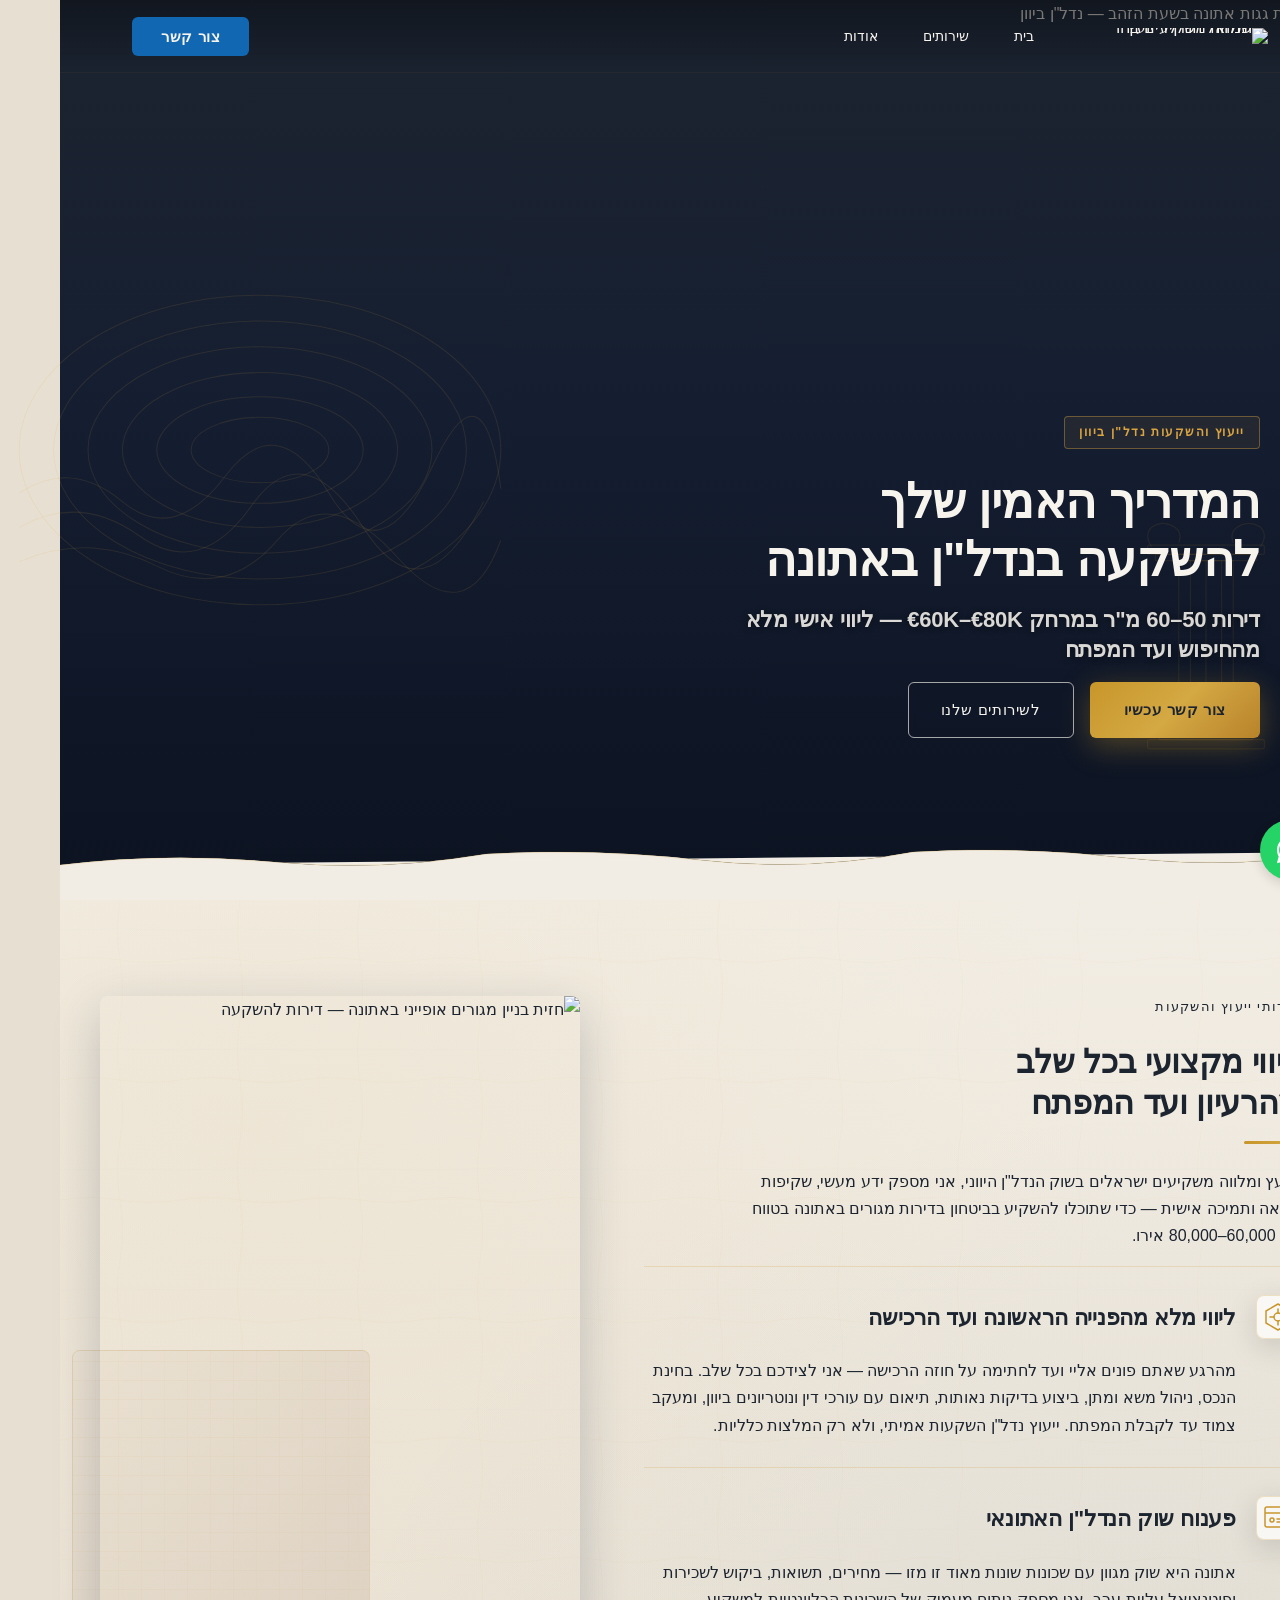
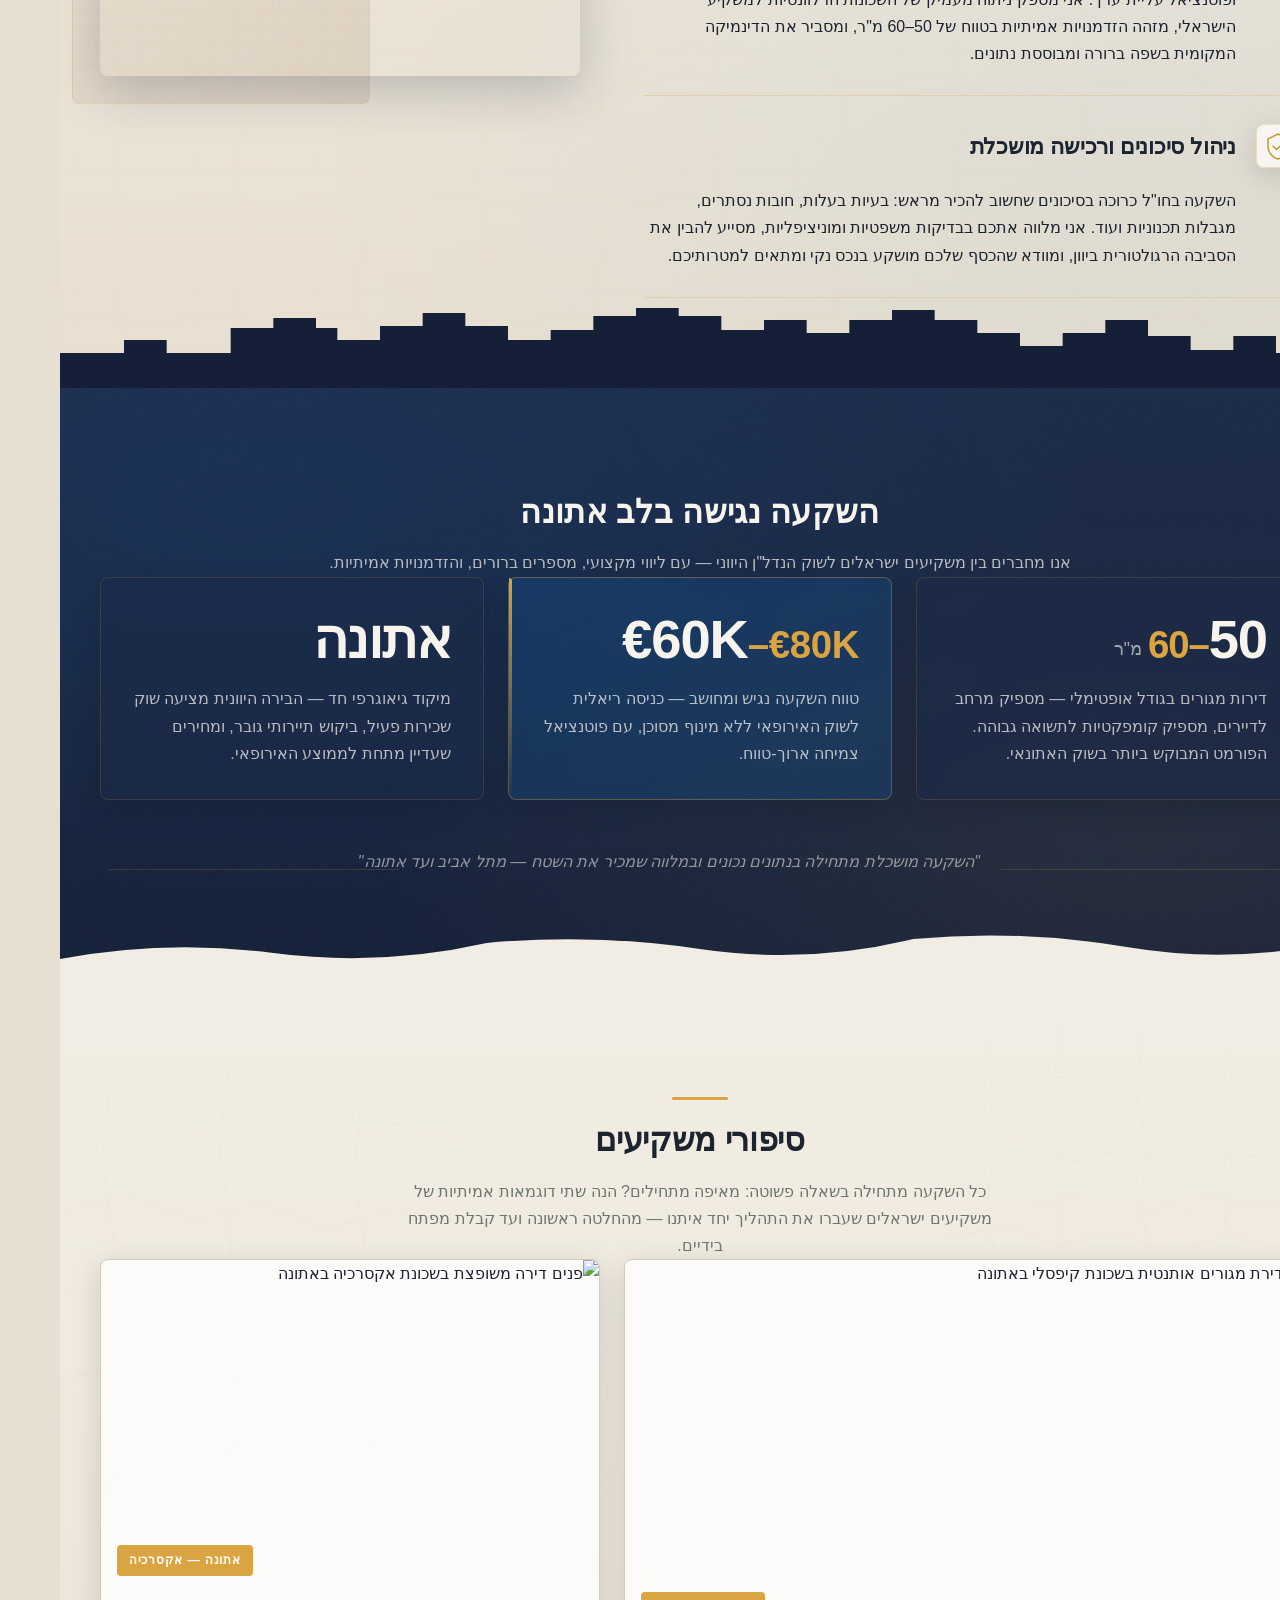
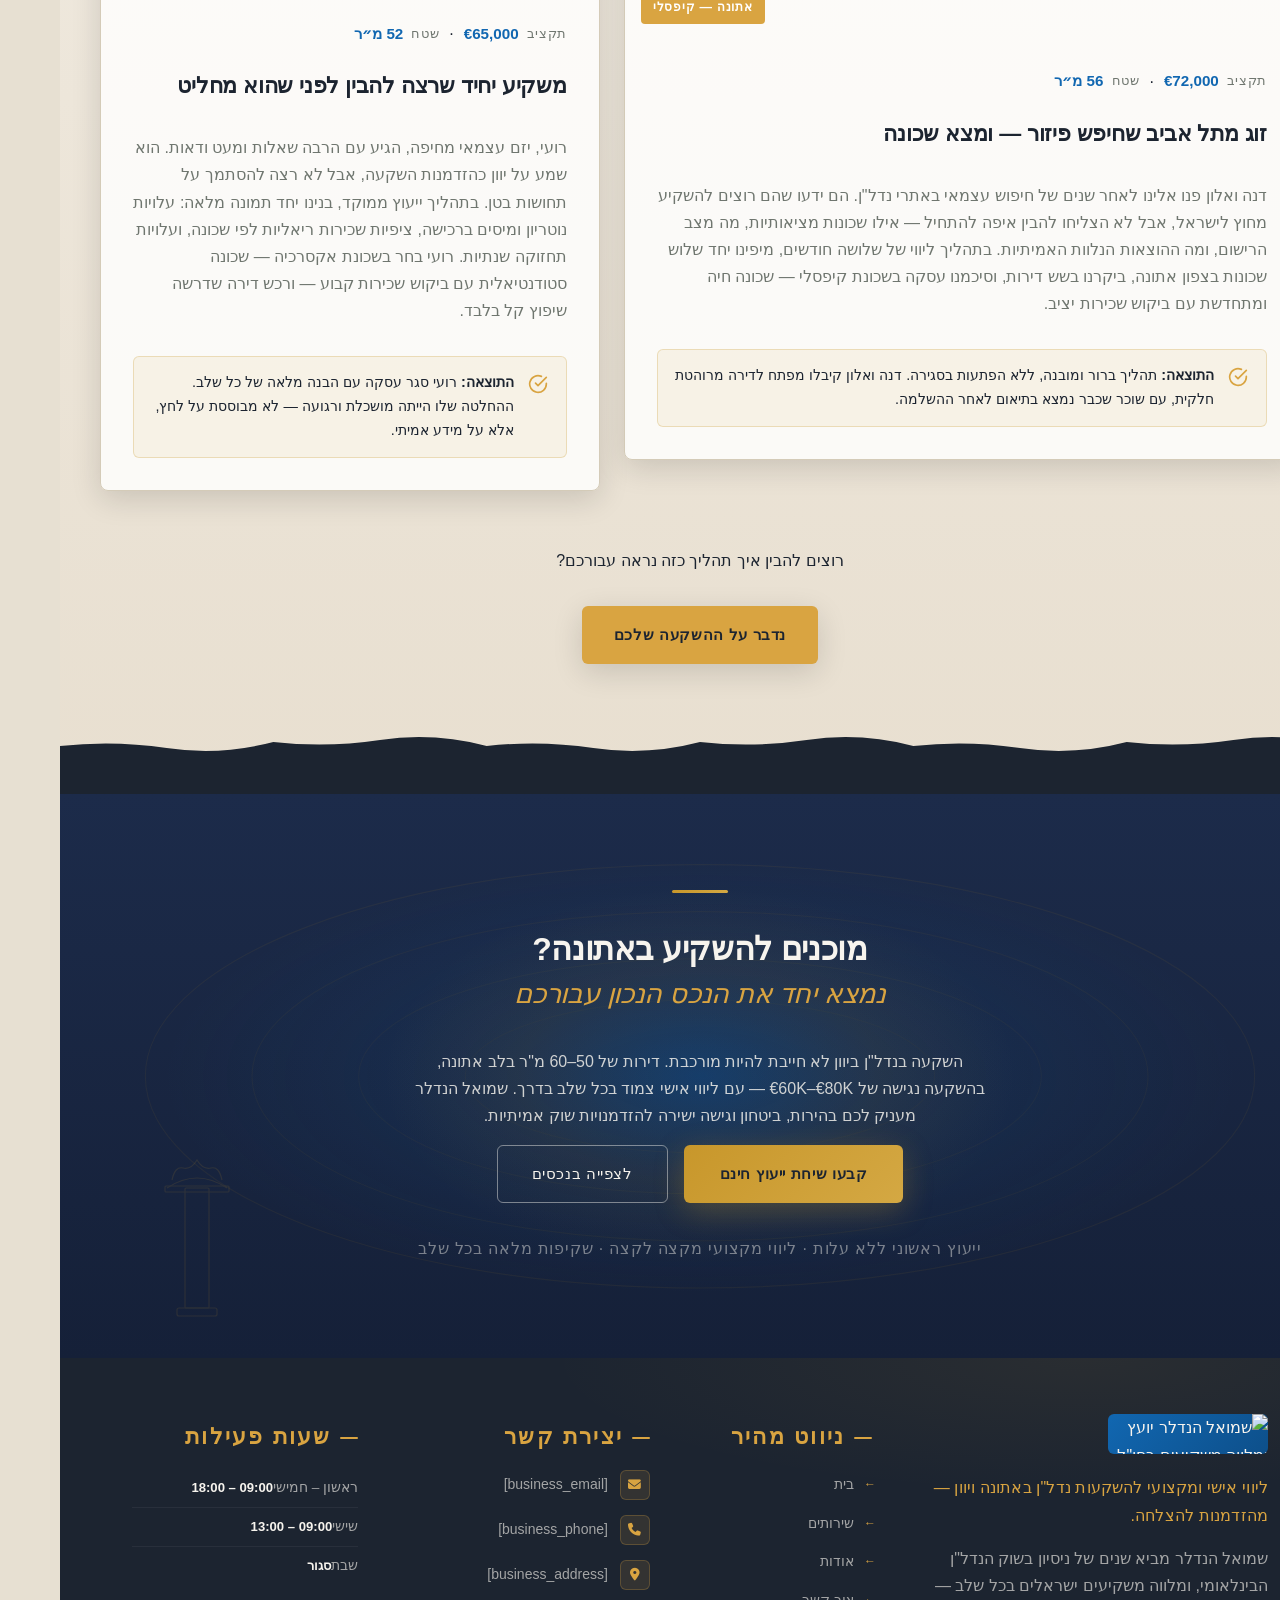
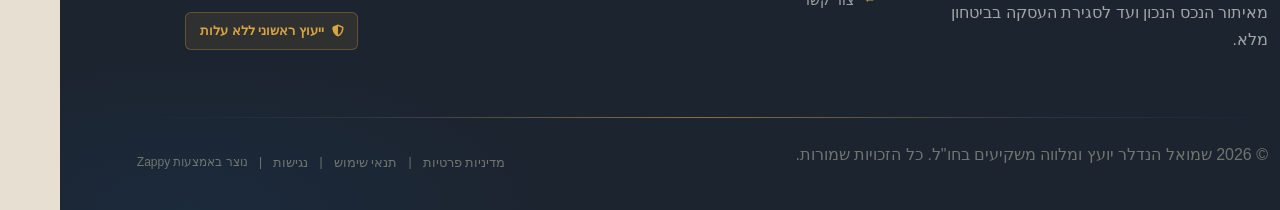
==== index.html @ af0cfa9a "Background sync: Progressive GitHub Sync" ====
<!DOCTYPE html>
<html lang="he" dir="rtl">
<head>
    <meta charset="UTF-8">
    <meta name="viewport" content="width=device-width, initial-scale=1.0">
    <meta name="robots" content="index, follow">
    <title>Real Estate Investment Consulting — שמואל הנדלר יועץ ומלווה </title>
    <meta name="description" content="רוצים להשקיע בנדל&quot;ן באתונה ולהכפיל את ההון שלכם? קבלו ייעוץ השקעות נדל&quot;ן מקצועי עם ליווי אישי מלא לאורך כל הדרך. דירות במחירים נגישים, תשואות גבוהות, תוצאות מוכחות.">
    <meta name="keywords" content="ייעוץ השקעות נדל"ן, השקעות נדל"ן ביוון, דירות להשקעה באתונה, יועץ נדל"ן בחו"ל, השקעות נדל"ן למשקיעים ישראלים">
    
    <!-- Favicons -->
    <link rel="icon" type="image/x-icon" href="/assets/favicon.ico">
    <link rel="icon" type="image/png" sizes="16x16" href="/assets/favicon-16x16.png">
    <link rel="icon" type="image/png" sizes="32x32" href="/assets/favicon-32x32.png">
    <link rel="icon" type="image/png" sizes="48x48" href="/assets/favicon-48x48.png">
    <link rel="icon" type="image/png" sizes="192x192" href="/assets/favicon-192x192.png">
    <link rel="icon" type="image/png" sizes="512x512" href="/assets/favicon-512x512.png">
    <link rel="apple-touch-icon" href="/assets/apple-touch-icon.png">
    <!-- Zappy Analytics -->
<script>
(function() {
  'use strict';
  
  // Configuration
  var config = {
    websiteId: '98d13856-8fc4-49b2-827a-7aedac1cf8cd',
    apiUrl: 'https://api.zappy5.com/api/analytics/track',
    sessionDuration: 30 * 60 * 1000, // 30 minutes
    visitorDuration: 30 * 24 * 60 * 60 * 1000, // 30 days
    trackPageViews: true,
    trackClicks: true,
    trackFormSubmissions: true
  };
  
  // Generate or retrieve persistent visitor ID (30 days)
  function getVisitorId() {
    var visitorKey = 'zappy_visitor_' + config.websiteId;
    var visitor = null;
    
    try {
      visitor = localStorage.getItem(visitorKey);
      if (visitor) {
        var visitorData = JSON.parse(visitor);
        var now = Date.now();
        
        // Check if visitor ID is still valid (30 days)
        if (now - visitorData.created < config.visitorDuration) {
          // Update last seen timestamp
          visitorData.lastSeen = now;
          localStorage.setItem(visitorKey, JSON.stringify(visitorData));
          return visitorData.id;
        }
      }
    } catch (e) {
      console.warn('Zappy Analytics: LocalStorage not available');
    }
    
    // Generate new visitor ID
    var newVisitorId = 'zv_' + Date.now() + '_' + Math.random().toString(36).substr(2, 9);
    
    try {
      localStorage.setItem(visitorKey, JSON.stringify({
        id: newVisitorId,
        created: Date.now(),
        lastSeen: Date.now()
      }));
    } catch (e) {
      // Continue without local storage
    }
    
    return newVisitorId;
  }
  
  // Generate or retrieve session ID (30 minutes)
  function getSessionId() {
    var sessionKey = 'zappy_session_' + config.websiteId;
    var session = null;
    
    try {
      session = sessionStorage.getItem(sessionKey);
      if (session) {
        var sessionData = JSON.parse(session);
        var now = Date.now();
        
        // Check if session is still valid
        if (now - sessionData.timestamp < config.sessionDuration) {
          // Update timestamp
          sessionData.timestamp = now;
          sessionStorage.setItem(sessionKey, JSON.stringify(sessionData));
          return sessionData.id;
        }
      }
    } catch (e) {
      console.warn('Zappy Analytics: SessionStorage not available');
    }
    
    // Generate new session ID
    var newSessionId = 'zs_' + Date.now() + '_' + Math.random().toString(36).substr(2, 9);
    
    try {
      sessionStorage.setItem(sessionKey, JSON.stringify({
        id: newSessionId,
        timestamp: Date.now()
      }));
    } catch (e) {
      // Continue without session storage
    }
    
    return newSessionId;
  }
  
  var visitorId = getVisitorId();
  var sessionId = getSessionId();
  
  // Track an event
  function trackEvent(eventType, data) {
    data = data || {};
    
    var eventData = {
      website_id: config.websiteId,
      event_type: eventType,
      page_path: window.location.pathname,
      referrer: document.referrer || 'direct',
      visitor_id: visitorId,
      session_id: sessionId,
      metadata: data
    };
    
    // Use sendBeacon if available (better for page unload events)
    if (navigator.sendBeacon) {
      var blob = new Blob([JSON.stringify(eventData)], { type: 'application/json' });
      navigator.sendBeacon(config.apiUrl, blob);
    } else {
      // Fallback to fetch
      fetch(config.apiUrl, {
        method: 'POST',
        headers: {
          'Content-Type': 'application/json'
        },
        body: JSON.stringify(eventData),
        keepalive: true
      }).catch(function(error) {
        console.warn('Zappy Analytics: Failed to track event', error);
      });
    }
  }
  
  // Track page view
  if (config.trackPageViews) {
    trackEvent('pageview', {
      title: document.title,
      url: window.location.href
    });
  }
  
  // Track clicks on important elements
  if (config.trackClicks) {
    document.addEventListener('click', function(e) {
      var target = e.target;
      
      // Track button clicks (counted as actions)
      if (target.tagName === 'BUTTON' || target.closest('button')) {
        var button = target.tagName === 'BUTTON' ? target : target.closest('button');
        trackEvent('click', {
          element: 'button',
          text: button.textContent.trim().substring(0, 100),
          id: button.id || null,
          class: button.className || null
        });
      }
      
      // Track link clicks (navigation - not counted as actions)
      else if (target.tagName === 'A' || target.closest('a')) {
        var link = target.tagName === 'A' ? target : target.closest('a');
        trackEvent('navigation', {
          element: 'link',
          text: link.textContent.trim().substring(0, 100),
          href: link.href,
          external: link.hostname !== window.location.hostname
        });
      }
    }, true);
  }
  
  // Track form submissions
  if (config.trackFormSubmissions) {
    document.addEventListener('submit', function(e) {
      var form = e.target;
      
      trackEvent('form_submit', {
        form_id: form.id || null,
        form_name: form.name || null,
        form_action: form.action || null,
        form_method: form.method || 'GET'
      });
    }, true);
  }
  
  // Track time on page (send on page unload)
  var pageLoadTime = Date.now();
  
  window.addEventListener('beforeunload', function() {
    var timeOnPage = Math.floor((Date.now() - pageLoadTime) / 1000); // in seconds
    
    trackEvent('page_unload', {
      time_on_page: timeOnPage,
      page_path: window.location.pathname
    });
  });
  
  // Expose tracking function globally for custom events
  window.zappyAnalytics = {
    track: trackEvent,
    getVisitorId: function() { return visitorId; },
    getSessionId: function() { return sessionId; }
  };
  
})();
</script>
<!-- End Zappy Analytics -->
    <meta property="og:title" content="Real Estate Investment Consulting — שמואל הנדלר יועץ ומלווה ">
    <meta property="og:description" content="רוצים להשקיע בנדל&quot;ן באתונה ולהכפיל את ההון שלכם? קבלו ייעוץ השקעות נדל&quot;ן מקצועי עם ליווי אישי מלא לאורך כל הדרך. דירות במחירים נגישים, תשואות גבוהות, תוצאות מוכחות.">
    <meta name="twitter:card" content="summary_large_image">
    <meta name="twitter:title" content="Real Estate Investment Consulting — שמואל הנדלר יועץ ומלווה ">
    <meta name="twitter:description" content="רוצים להשקיע בנדל&quot;ן באתונה ולהכפיל את ההון שלכם? קבלו ייעוץ השקעות נדל&quot;ן מקצועי עם ליווי אישי מלא לאורך כל הדרך. דירות במחירים נגישים, תשואות גבוהות, תוצאות מוכחות.">
    <meta property="og:type" content="website">
  <meta property="og:locale" content="he_IL">
  
  
  
  
  
  <link rel="stylesheet" href="https://cdnjs.cloudflare.com/ajax/libs/font-awesome/6.4.0/css/all.min.css">
  <style>
    .skip-link { position: absolute; top: 0; left: 0; transform: translateY(-200%); padding: 12px 18px; background: var(--bg-dark, #1a1a1a); color: var(--text-light, #fff); font-weight: 600; border-radius: 0 0 8px 0; z-index: 10000; }
    .skip-link:focus { transform: none; outline: 2px solid var(--ring, #fff); outline-offset: 2px; }
    :focus-visible { outline: 2px solid var(--ring, currentColor); outline-offset: 3px; }
  </style>


  
    <!-- Favicons -->
    <link rel="icon" type="image/x-icon" href="/assets/favicon.ico">
    <link rel="icon" type="image/png" sizes="16x16" href="/assets/favicon-16x16.png">
    <link rel="icon" type="image/png" sizes="32x32" href="/assets/favicon-32x32.png">
    <link rel="icon" type="image/png" sizes="48x48" href="/assets/favicon-48x48.png">
    <link rel="icon" type="image/png" sizes="192x192" href="/assets/favicon-192x192.png">
    <link rel="icon" type="image/png" sizes="512x512" href="/assets/favicon-512x512.png">
    <link rel="apple-touch-icon" href="/assets/apple-touch-icon.png">
    <!-- Cookie Consent -->
    <link rel="stylesheet" href="https://cdn.jsdelivr.net/npm/vanilla-cookieconsent@3/dist/cookieconsent.css">
    <script src="https://cdn.jsdelivr.net/npm/vanilla-cookieconsent@3/dist/cookieconsent.umd.js"></script>
    <!-- Mickidum Accessibility Toolbar -->
    <script src="https://cdn.jsdelivr.net/gh/mickidum/acc_toolbar/acctoolbar/acctoolbar.min.js"></script>
    <link rel="stylesheet" href="/styles.css">

    <style id="zappy-dropdown-submenu-styles">
      /* ========== DESKTOP DROPDOWN SUBMENU STYLES ========== */
      /* Base styles for dropdown submenus - parent must be positioned */
      .nav-menu li:has(.sub-menu), nav li:has(.sub-menu), .navbar li:has(.sub-menu), #navMenu li:has(.sub-menu) { position: relative; }
      /* Submenu base - hidden by default */
      .nav-menu .sub-menu, nav .sub-menu, .navbar .sub-menu, #navMenu .sub-menu { display: block !important; position: absolute !important; top: 100%; left: 0; min-width: 220px; background: white; border-radius: 8px; box-shadow: 0 8px 25px rgba(0,0,0,0.15); padding: 8px 0; opacity: 0; visibility: hidden; transform: translateY(10px); transition: all 0.3s ease; z-index: 1000; list-style: none; pointer-events: none; }
      /* CRITICAL: Desktop hover styles to show dropdown */
      .nav-menu li:hover > .sub-menu, nav li:hover > .sub-menu, .navbar li:hover > .sub-menu, #navMenu li:hover > .sub-menu { opacity: 1 !important; visibility: visible !important; transform: translateY(0) !important; pointer-events: auto !important; }
      /* Submenu item styling */
      .sub-menu li { list-style: none; margin: 0; padding: 0; }
      .sub-menu a { display: block !important; padding: 10px 16px !important; color: var(--text-dark, #333) !important; font-weight: 500; text-decoration: none; white-space: nowrap; transition: background-color 0.2s; }
      .sub-menu .zappy-nav-child > a { padding-left: 28px !important; font-size: 0.9em !important; opacity: 0.85 !important; }
      [dir="rtl"] .sub-menu .zappy-nav-child > a, html[lang="he"] .sub-menu .zappy-nav-child > a, html[lang="ar"] .sub-menu .zappy-nav-child > a { padding-left: 10px !important; padding-right: 28px !important; }
      .sub-menu .zappy-nav-parent > a { font-weight: 600 !important; }
      .sub-menu a:hover { background-color: #f5f5f5; }
      /* RTL (Hebrew/Arabic) dropdown positioning */
      [dir="rtl"] .nav-menu .sub-menu, [dir="rtl"] nav .sub-menu, [dir="rtl"] .navbar .sub-menu, html[lang="he"] .nav-menu .sub-menu, html[lang="he"] nav .sub-menu, html[lang="he"] .navbar .sub-menu, html[lang="ar"] .nav-menu .sub-menu, html[lang="ar"] nav .sub-menu, html[lang="ar"] .navbar .sub-menu { left: auto !important; right: 0 !important; }
      /* Hide empty dropdown menus (exclude catalog sub-menus that use <a> children instead of <li>) */
      .sub-menu:empty, .sub-menu:not(:has(li:not(.zappy-hidden-menu-item))):not(:has(> a)), .sub-menu:not(:has(li)):not(:has(> a)) { display: none !important; opacity: 0 !important; visibility: hidden !important; pointer-events: none !important; }
      /* Desktop: show submenu on Menu Group hover */
      li:has(.menu-group-title):hover > .sub-menu { opacity: 1 !important; visibility: visible !important; transform: translateY(0) !important; pointer-events: auto !important; }
      /* Menu Group title styling */
      .nav-menu > li > .menu-group-title, #navMenu > li > .menu-group-title { display: inline-block; padding: 0.5rem 1rem; cursor: default; user-select: none; }
      
      /* ========== MOBILE SUBMENU STYLES ========== */
      @media (max-width: 768px) {
        .nav-menu .sub-menu, nav .sub-menu, .navbar .sub-menu, #navMenu .sub-menu { position: static !important; transform: none !important; box-shadow: none !important; background: transparent !important; max-height: 0; overflow: hidden; opacity: 0; visibility: hidden; transition: max-height 0.3s ease, opacity 0.3s ease; padding: 0 !important; border-radius: 0 !important; }
        .navbar .sub-menu.mobile-expanded, .nav-menu .sub-menu.mobile-expanded, #navMenu .sub-menu.mobile-expanded { max-height: none !important; overflow-y: visible !important; opacity: 1 !important; visibility: visible !important; padding: 8px 0 8px 16px !important; }
        [dir="rtl"] .sub-menu.mobile-expanded, html[lang="he"] .sub-menu.mobile-expanded { padding: 8px 16px 8px 0 !important; }
        /* Disable hover behavior on mobile */
        .nav-menu li:hover > .sub-menu, nav li:hover > .sub-menu, .navbar li:hover > .sub-menu, #navMenu li:hover > .sub-menu { opacity: 0; visibility: hidden; pointer-events: none; }
        .nav-menu li > .sub-menu.mobile-expanded, nav li > .sub-menu.mobile-expanded, .navbar li > .sub-menu.mobile-expanded, #navMenu li > .sub-menu.mobile-expanded { opacity: 1 !important; visibility: visible !important; pointer-events: auto !important; }
        .nav-menu li:has(.sub-menu), nav li:has(.sub-menu), .navbar li:has(.sub-menu), #navMenu li:has(.sub-menu) { display: flex !important; flex-wrap: wrap !important; align-items: center !important; position: relative !important; min-height: 44px !important; }
        .nav-menu li:has(.sub-menu) > a, nav li:has(.sub-menu) > a, .navbar li:has(.sub-menu) > a, #navMenu li:has(.sub-menu) > a { flex: 1 !important; min-width: 0 !important; }
        .nav-menu li:has(.sub-menu) > .menu-group-title, nav li:has(.sub-menu) > .menu-group-title, .navbar li:has(.sub-menu) > .menu-group-title, #navMenu li:has(.sub-menu) > .menu-group-title { flex: 1 !important; min-width: 0 !important; padding: 0 !important; line-height: inherit !important; }
        .nav-menu li:has(.sub-menu) > .sub-menu, nav li:has(.sub-menu) > .sub-menu, .navbar li:has(.sub-menu) > .sub-menu, #navMenu li:has(.sub-menu) > .sub-menu { flex-basis: 100% !important; width: 100% !important; }
        .nav-menu li:has(.sub-menu) > a [class*="chevron"], .nav-menu li:has(.sub-menu) > a [class*="arrow"], .nav-menu li:has(.sub-menu) > a .fa-chevron-down, .nav-menu li:has(.sub-menu) > a .fa-angle-down, nav li:has(.sub-menu) > a [class*="chevron"], nav li:has(.sub-menu) > a [class*="arrow"], #navMenu li:has(.sub-menu) > a [class*="chevron"], #navMenu li:has(.sub-menu) > a [class*="arrow"] { display: none !important; visibility: hidden !important; }
        .mobile-submenu-toggle { display: flex !important; align-items: center !important; justify-content: center !important; width: 44px !important; height: auto !important; background: transparent !important; border: none !important; cursor: pointer !important; color: var(--text-light) !important; position: static !important; flex-shrink: 0 !important; align-self: stretch !important; z-index: 2 !important; padding: 0 !important; margin: 0 !important; }
        .mobile-submenu-toggle::after { content: '' !important; width: 0 !important; height: 0 !important; border-left: 6px solid transparent !important; border-right: 6px solid transparent !important; border-top: 7px solid currentColor !important; transition: transform 0.3s ease !important; }
        .mobile-submenu-toggle.expanded::after { transform: rotate(180deg) !important; }
        .sub-menu a { padding: 10px 0 !important; display: block !important; color: var(--text-light) !important; white-space: normal !important; }
        .sub-menu .zappy-nav-child > a { padding-left: 28px !important; font-size: 0.9em !important; opacity: 0.85 !important; }
        [dir="rtl"] .sub-menu .zappy-nav-child > a, html[lang="he"] .sub-menu .zappy-nav-child > a, html[lang="ar"] .sub-menu .zappy-nav-child > a { padding-left: 0 !important; padding-right: 28px !important; }
        .sub-menu .zappy-nav-parent > a { font-weight: 600 !important; }
        .nav-menu.active, #navMenu.active { max-width: 100vw !important; overflow-x: hidden !important; box-sizing: border-box !important; }
        .navbar .sub-menu li a, nav.navbar .sub-menu li a, .zappy-products-dropdown .sub-menu a { color: var(--text-light) !important; }
      }
      @media (min-width: 769px) { .mobile-submenu-toggle { display: none !important; } }
    </style>

    <style id="zappy-widget-visibility">
      html[dir="rtl"] .whatsapp-float { right: 20px !important; left: auto !important; }
      html[dir="ltr"] .whatsapp-float, html:not([dir]) .whatsapp-float { left: 20px !important; right: auto !important; }
      html[dir="rtl"] #mic-access-tool-general-button, html[dir="rtl"] .mic-access-tool-general-button,
      html[dir="rtl"] #mic-init-access-tool .mic-access-tool-general-button,
      html[dir="rtl"] #mic-init-access-tool #mic-access-tool-general-button,
      html[dir="rtl"] ._access-icon { left: 20px !important; right: auto !important; }
      html[dir="ltr"] #mic-access-tool-general-button, html[dir="ltr"] .mic-access-tool-general-button,
      html[dir="ltr"] #mic-init-access-tool .mic-access-tool-general-button,
      html[dir="ltr"] #mic-init-access-tool #mic-access-tool-general-button,
      html[dir="ltr"] ._access-icon,
      html:not([dir]) #mic-access-tool-general-button, html:not([dir]) .mic-access-tool-general-button,
      html:not([dir]) #mic-init-access-tool .mic-access-tool-general-button,
      html:not([dir]) #mic-init-access-tool #mic-access-tool-general-button,
      html:not([dir]) ._access-icon { right: 20px !important; left: auto !important; }
      @media (max-width: 768px) { .whatsapp-float { display: flex !important; } }
      @media (min-width: 769px) { .whatsapp-float { display: flex !important; } }
      @media (max-width: 768px) {
        #mic-access-tool-general-button, .mic-access-tool-general-button,
        #mic-init-access-tool .mic-access-tool-general-button, #mic-init-access-tool #mic-access-tool-general-button,
        ._access-icon { display: flex !important; visibility: visible !important; opacity: 1 !important; pointer-events: auto !important; }
        #mic-access-tool-box.opened-mic-access-tool, .mic-access-tool-box.opened-mic-access-tool,
        #mic-init-access-tool #mic-access-tool-box.opened-mic-access-tool {
          visibility: visible !important; opacity: 1 !important; pointer-events: auto !important;
        }
      }
      @media (min-width: 769px) {
        #mic-access-tool-general-button, .mic-access-tool-general-button,
        #mic-init-access-tool .mic-access-tool-general-button, #mic-init-access-tool #mic-access-tool-general-button,
        ._access-icon { display: flex !important; visibility: visible !important; opacity: 1 !important; pointer-events: auto !important; }
        #mic-access-tool-box.opened-mic-access-tool, .mic-access-tool-box.opened-mic-access-tool,
        #mic-init-access-tool #mic-access-tool-box.opened-mic-access-tool {
          visibility: visible !important; opacity: 1 !important; pointer-events: auto !important;
        }
      }
    </style>
</head>
<body>
<a class="skip-link" href="#main">דלג לתוכן הראשי</a>
  <nav class="navbar" dir="rtl">
  <button class="mobile-toggle" id="mobileToggle" aria-label="Menu">
    <svg class="hamburger-icon" width="24" height="24" viewBox="0 0 24 24" fill="none">
      <path d="M3 12h18M3 6h18M3 18h18" stroke="currentColor" stroke-width="2" stroke-linecap="round"></path>
    </svg>
    <svg class="close-icon" width="24" height="24" viewBox="0 0 24 24" fill="none" style="display: none;">
      <path d="M18 6L6 18M6 6l12 12" stroke="currentColor" stroke-width="2" stroke-linecap="round"></path>
    </svg>
  </button>

  <button class="phone-header-btn" data-phone="[business_phone]" aria-label="Call">
    <svg width="20" height="20" viewBox="0 0 24 24" fill="currentColor">
      <path d="M22 16.92v3a2 2 0 0 1-2.18 2 19.79 19.79 0 0 1-8.63-3.07 19.5 19.5 0 0 1-6-6 19.79 19.79 0 0 1-3.07-8.67A2 2 0 0 1 4.11 2h3a2 2 0 0 1 2 1.72 12.84 12.84 0 0 0 .7 2.81 2 2 0 0 1-.45 2.11L8.09 9.91a16 16 0 0 0 6 6l1.27-1.27a2 2 0 0 1 2.11-.45 12.84 12.84 0 0 0 2.81.7A2 2 0 0 1 22 16.92z"></path>
    </svg>
  </button>

  <div class="nav-container">
    <div class="nav-right-group"><div class="nav-brand">
      <a href="/" class="logo-link"><img class="logo" src="/assets/site-----image-1.webp" alt="שמואל הנדלר יועץ ומלווה משקיעים בחו" ל"=""></a>
    </div><ul class="nav-menu" id="navMenu"><li><a href="/">בית</a></li><li><a href="/services">שירותים</a></li><li><a href="/about">אודות</a></li></ul></div>

    

    <div class="nav-cta-container">
      <a href="/contact" class="nav-cta-btn">צור קשר</a>
    </div>
  </div>
</nav>
<script>

// Navbar Mobile Menu Toggle and Contrast Fix
(function() {
  // Use 'load' event instead of 'DOMContentLoaded' to ensure we run AFTER all other scripts
  window.addEventListener('load', function() {
    
    // FIX MOBILE BUTTON CONTRAST
    // Detect navbar background color and apply contrasting color to mobile buttons
    const navbar = document.querySelector('.navbar, nav, header');
    if (!navbar) {
      console.log('[Navbar] Navbar element not found');
      return;
    }
    
    // DECLARE VARIABLES EARLY to avoid Temporal Dead Zone errors
    // These are used in multiple places below
    let mobileToggle = document.getElementById('mobileToggle') ||
                       document.querySelector('.mobile-toggle') ||
                       document.querySelector('.hamburger') ||
                       document.querySelector('.hamburger-menu') ||
                       document.querySelector('.menu-toggle') ||
                       document.querySelector('.burger-menu') ||
                       document.querySelector('[aria-label="Menu"]') ||
                       document.querySelector('[aria-label="תפריט"]');
    
    const phoneBtn = document.querySelector('.phone-header-btn');
    
    const computedStyle = window.getComputedStyle(navbar);
    let bgColor = computedStyle.backgroundColor;
    
    console.log('[Navbar] Initial navbar background:', bgColor);
    
    // Check if background is transparent or rgba with 0 alpha
    const isTransparent = bgColor === 'transparent' || 
                         bgColor === 'rgba(0, 0, 0, 0)' ||
                         (bgColor.startsWith('rgba') && bgColor.includes(', 0)'));
    
    if (isTransparent) {
      // Check for background-image or gradient
      const bgImage = computedStyle.backgroundImage;
      if (bgImage && bgImage !== 'none') {
        console.log('[Navbar] Navbar has background image/gradient, using dark text');
        bgColor = 'rgb(240, 240, 240)'; // Assume light background
      } else {
        // Transparent navbar - check body background
        const bodyBg = window.getComputedStyle(document.body).backgroundColor;
        console.log('[Navbar] Navbar transparent, using body background:', bodyBg);
        bgColor = bodyBg;
      }
    }
    
    // Calculate luminance to determine if background is light or dark
    const rgb = bgColor.match(/\d+/g);
    if (rgb && rgb.length >= 3) {
      const r = parseInt(rgb[0]);
      const g = parseInt(rgb[1]);
      const b = parseInt(rgb[2]);
      const luminance = (0.299 * r + 0.587 * g + 0.114 * b) / 255;
      
      // Mobile button colors are set by Claude's AI-generated CSS (same as .nav-menu a)
      // No dynamic color overrides needed - colors come from the generated navbar CSS
      console.log('[Navbar] Mobile button colors preserved from Claude CSS (luminance:', luminance.toFixed(2) + ')');
      
      // FIX ICON SIZES - Ensure SVGs are properly sized and visible
      // INJECT CRITICAL CSS TO OVERRIDE ANY CONFLICTING RULES
      const criticalCSS = document.createElement('style');
      criticalCSS.id = 'zappy-mobile-nav-fix';
      const htmlLang = document.documentElement.lang || 'en';
      const htmlDir = document.documentElement.dir || 'ltr';
      // Check both dir attribute AND lang for RTL detection
      // dir="rtl" is the most reliable indicator
      const isRTL = htmlDir === 'rtl' || htmlLang === 'he' || htmlLang === 'ar';
      
      criticalCSS.textContent = `
        /* Hide mobile buttons on desktop, show only on mobile */
        @media (min-width: 769px) {
          .mobile-toggle,
          .phone-header-btn {
            display: none !important;
          }
        }
        
        /* Show and position mobile buttons correctly on mobile */
        @media (max-width: 768px) {
          .navbar,
          nav.navbar {
            min-height: 70px !important;
          }

          .mobile-toggle,
          .phone-header-btn {
            position: absolute !important;
            top: 0 !important;
            bottom: 0 !important;
            margin-top: auto !important;
            margin-bottom: auto !important;
            transform: none !important;
            z-index: 1001 !important;
            display: flex !important;
            align-items: center !important;
            justify-content: center !important;
            width: 36px !important;
            height: 36px !important;
            border-radius: 50% !important;
            border: none !important;
            cursor: pointer !important;
            padding: 6px !important;
            background: none !important;
            color: var(--nav-text, var(--text-light)) !important;
            touch-action: manipulation !important;
            -webkit-tap-highlight-color: transparent !important;
          }

          html[data-zappy-site-type="ecommerce"] .phone-header-btn,
          body[data-zappy-site-type="ecommerce"] .phone-header-btn,
          html[data-zappy-site-type="ecommerce"] header .phone-header-btn,
          html[data-zappy-site-type="ecommerce"] nav .phone-header-btn {
            display: none !important;
            visibility: hidden !important;
            width: 0 !important;
            height: 0 !important;
            min-width: 0 !important;
            overflow: hidden !important;
          }
          
          /* LTR positioning (default): hamburger LEFT, phone RIGHT */
          html:not([dir="rtl"]):not([lang="he"]):not([lang="ar"]) .mobile-toggle,
          html[dir="ltr"] .mobile-toggle {
            left: 12px !important;
            right: auto !important;
          }
          html:not([dir="rtl"]):not([lang="he"]):not([lang="ar"]) .phone-header-btn,
          html[dir="ltr"] .phone-header-btn {
            right: 12px !important;
            left: auto !important;
          }
          
          /* RTL positioning: hamburger RIGHT, phone LEFT */
          html[dir="rtl"] .mobile-toggle,
          html[lang="he"] .mobile-toggle,
          html[lang="ar"] .mobile-toggle {
            right: 12px !important;
            left: auto !important;
          }
          html[dir="rtl"] .phone-header-btn,
          html[lang="he"] .phone-header-btn,
          html[lang="ar"] .phone-header-btn {
            left: 12px !important;
            right: auto !important;
          }
          
          /* CRITICAL: Ensure nav-container has min-height on mobile */
          /* All children are positioned absolutely/fixed on mobile, so height:auto collapses to 0 */
          .nav-container {
            min-height: 70px !important;
            position: relative !important;
          }
          
          /* Ensure SVG icons are properly sized and inherit color */
          .mobile-toggle svg,
          .phone-header-btn svg {
            width: 24px !important;
            height: 24px !important;
            /* Don't force display - let JavaScript control hamburger/close toggle */
          }
          
          /* Reset nav-cta-container on mobile - remove desktop box-shadow/padding */
          /* that creates a visible ghost box when CTA button is hidden */
          .nav-cta-container {
            box-shadow: none !important;
            padding: 0 !important;
          }
          
          /* Hide nav-cta-container entirely on mobile when there's no lang-switcher */
          /* (only the CTA button is inside, and it's hidden on mobile) */
          .nav-cta-container:not(:has(.lang-switcher)) {
            display: none !important;
          }
          
          /* CRITICAL: Prevent hero image fade gradient from bleeding over headline text */
          /* The .image-fade-gradient has bottom: -30px (extends below parent) */
          /* On mobile stacked layout, this overlaps the h1 text below the image */
          .hero-image-column {
            overflow: hidden !important;
          }
          .image-fade-gradient {
            bottom: 0 !important;
          }
          
          /* Hide desktop language switcher on mobile - hamburger menu handles it */
          /* High specificity to override stored CSS */
          .lang-switcher,
          .nav-cta-container .lang-switcher,
          .nav-container .lang-switcher,
          .navbar .lang-switcher,
          .navbar .nav-cta-container .lang-switcher {
            display: none !important;
          }
        }
      `;
      
      // Remove existing fix if present and inject new one
      const existing = document.getElementById('zappy-mobile-nav-fix');
      if (existing) existing.remove();
      document.head.appendChild(criticalCSS);
      
      console.log('[Navbar] Critical CSS injected for mobile nav positioning');
      
      // ONLY apply inline positioning styles on mobile viewport
      // On desktop, the CSS handles hiding these buttons with display: none
      // Inline styles were breaking desktop layout by overriding CSS
      const isMobileViewport = window.innerWidth <= 768;
      
      if (mobileToggle) {
        // Icon sizing applies to all viewports for consistency
        const hamburgerIcon = mobileToggle.querySelector('.hamburger-icon');
        const closeIcon = mobileToggle.querySelector('.close-icon');
        
        if (hamburgerIcon) {
          hamburgerIcon.style.setProperty('width', '24px', 'important');
          hamburgerIcon.style.setProperty('height', '24px', 'important');
          hamburgerIcon.style.setProperty('display', 'block', 'important'); // Show hamburger by default
        }
        if (closeIcon) {
          closeIcon.style.setProperty('width', '24px', 'important');
          closeIcon.style.setProperty('height', '24px', 'important');
          closeIcon.style.setProperty('display', 'none', 'important'); // Hide close icon by default
        }
        
        // ONLY set positioning inline styles on mobile
        if (isMobileViewport) {
          mobileToggle.style.setProperty('position', 'absolute', 'important');
          mobileToggle.style.setProperty('top', '0', 'important');
          mobileToggle.style.setProperty('bottom', '0', 'important');
          mobileToggle.style.setProperty('margin-top', 'auto', 'important');
          mobileToggle.style.setProperty('margin-bottom', 'auto', 'important');
          mobileToggle.style.setProperty('transform', 'none', 'important');
          mobileToggle.style.setProperty('z-index', '1001', 'important');
          
          // Clear any inline left/right so CSS can take over based on html[dir]
          mobileToggle.style.removeProperty('left');
          mobileToggle.style.removeProperty('right');
          
          console.log('[Navbar] Mobile toggle positioning applied (mobile viewport)');
        } else {
          // On desktop, clear any positioning styles to let CSS handle it
          mobileToggle.style.removeProperty('position');
          mobileToggle.style.removeProperty('top');
          mobileToggle.style.removeProperty('transform');
          mobileToggle.style.removeProperty('z-index');
          mobileToggle.style.removeProperty('left');
          mobileToggle.style.removeProperty('right');
          console.log('[Navbar] Desktop viewport - cleared mobile toggle inline positioning');
        }
      }
      
      if (phoneBtn) {
        // Icon sizing applies to all viewports
        const phoneIcon = phoneBtn.querySelector('svg');
        if (phoneIcon) {
          phoneIcon.style.width = '24px';
          phoneIcon.style.height = '24px';
          phoneIcon.setAttribute('width', '24');
          phoneIcon.setAttribute('height', '24');
        }
        
        // ONLY set positioning inline styles on mobile
        if (isMobileViewport) {
          phoneBtn.style.setProperty('position', 'absolute', 'important');
          phoneBtn.style.setProperty('top', '0', 'important');
          phoneBtn.style.setProperty('bottom', '0', 'important');
          phoneBtn.style.setProperty('margin-top', 'auto', 'important');
          phoneBtn.style.setProperty('margin-bottom', 'auto', 'important');
          phoneBtn.style.setProperty('transform', 'none', 'important');
          phoneBtn.style.setProperty('z-index', '1001', 'important');
          
          // Clear any inline left/right so CSS can take over based on html[dir]
          phoneBtn.style.removeProperty('left');
          phoneBtn.style.removeProperty('right');
          
          console.log('[Navbar] Phone button positioning applied (mobile viewport)');
        } else {
          // On desktop, clear any positioning styles to let CSS handle it
          phoneBtn.style.removeProperty('position');
          phoneBtn.style.removeProperty('top');
          phoneBtn.style.removeProperty('transform');
          phoneBtn.style.removeProperty('z-index');
          phoneBtn.style.removeProperty('left');
          phoneBtn.style.removeProperty('right');
          console.log('[Navbar] Desktop viewport - cleared phone button inline positioning');
        }
      }
    } else {
      console.log('[Navbar] Could not parse background color:', bgColor);
    }
    
    // MOBILE MENU TOGGLE
    // Re-query in case DOM changed (mobileToggle already declared at top of function)
    mobileToggle = document.getElementById('mobileToggle') ||
                   document.querySelector('.mobile-toggle') ||
                   document.querySelector('.hamburger') ||
                   document.querySelector('.hamburger-menu') ||
                   document.querySelector('.menu-toggle') ||
                   document.querySelector('.burger-menu') ||
                   document.querySelector('[aria-label="Menu"]') ||
                   document.querySelector('[aria-label="תפריט"]');
    
    // EXPANDED SEARCH: Find nav menu by ID or class
    const navMenu = document.getElementById('navMenu') ||
                  document.querySelector('.nav-menu') ||
                  document.querySelector('.nav-links') ||
                  document.querySelector('nav ul:not(.submenu)');
    
    if (!mobileToggle || !navMenu) {
      console.log('[Navbar] Mobile toggle or menu not found:', { toggle: !!mobileToggle, menu: !!navMenu });
      return;
    }
    
    // Ensure navMenu has ID for CSS targeting
    if (!navMenu.id) {
      navMenu.id = 'navMenu';
    }
    
    console.log('[Navbar] Initializing mobile menu...');
    
    // Remove any existing event listeners by cloning the button
    const newToggle = mobileToggle.cloneNode(true);
    mobileToggle.parentNode.replaceChild(newToggle, mobileToggle);
    
    // Toggle menu handler (shared by click and touchend)
    function handleToggle(e) {
      e.preventDefault();
      e.stopPropagation();
      
      const hamburgerIcon = newToggle.querySelector('.hamburger-icon');
      const closeIcon = newToggle.querySelector('.close-icon');
      const isActive = navMenu.classList.contains('active');
      
      if (isActive) {
        // Close menu
        navMenu.classList.remove('active');
        if (hamburgerIcon) hamburgerIcon.style.setProperty('display', 'block', 'important');
        if (closeIcon) closeIcon.style.setProperty('display', 'none', 'important');
        document.body.style.overflow = '';
        console.log('[Navbar] Menu closed');
      } else {
        // Open menu
        navMenu.classList.add('active');
        if (hamburgerIcon) hamburgerIcon.style.setProperty('display', 'none', 'important');
        if (closeIcon) closeIcon.style.setProperty('display', 'block', 'important');
        document.body.style.overflow = 'hidden';
        console.log('[Navbar] Menu opened');
      }
    }
    
    // Use click for desktop/emulation and touchend as iOS Safari fallback.
    // Prevent double-fire with a timestamp guard.
    var lastToggleTime = 0;
    function guardedToggle(e) {
      var now = Date.now();
      if (now - lastToggleTime < 300) return;
      lastToggleTime = now;
      handleToggle(e);
    }
    
    newToggle.addEventListener('click', guardedToggle);
    newToggle.addEventListener('touchend', guardedToggle);
    
    // Close menu when clicking nav links (but NOT dropdown toggles)
    const navLinks = navMenu.querySelectorAll('a');
    navLinks.forEach(function(link) {
      link.addEventListener('click', function() {
        // Don't close if it's a dropdown child (unless it's a real navigation link)
        if (this.getAttribute('href') === '#') return;
        
        const hamburgerIcon = newToggle.querySelector('.hamburger-icon');
        const closeIcon = newToggle.querySelector('.close-icon');
        
        navMenu.classList.remove('active');
        if (hamburgerIcon) hamburgerIcon.style.setProperty('display', 'block', 'important');
        if (closeIcon) closeIcon.style.setProperty('display', 'none', 'important');
        document.body.style.overflow = '';
        console.log('[Navbar] Menu closed (link clicked)');
      });
    });
    
    // DROPDOWN MENU TOGGLE (for mobile and touch devices)
    var dropdownToggles = navMenu.querySelectorAll('.dropdown-toggle');
    dropdownToggles.forEach(function(toggle) {
      toggle.addEventListener('click', function(e) {
        e.preventDefault();
        e.stopPropagation();
        var parent = this.closest('.nav-dropdown');
        if (!parent) return;
        
        // Close other open dropdowns at the same level
        var siblings = parent.parentNode.querySelectorAll('.nav-dropdown.open');
        siblings.forEach(function(sib) {
          if (sib !== parent) sib.classList.remove('open');
        });
        
        parent.classList.toggle('open');
        console.log('[Navbar] Dropdown toggled:', parent.classList.contains('open') ? 'open' : 'closed');
      });
    });
    
    // Close dropdowns when clicking outside
    document.addEventListener('click', function(e) {
      if (!e.target.closest('.nav-dropdown')) {
        var openDropdowns = document.querySelectorAll('.nav-dropdown.open');
        openDropdowns.forEach(function(dd) { dd.classList.remove('open'); });
      }
    });
    
    console.log('[Navbar] Dropdown handlers initialized for ' + dropdownToggles.length + ' dropdowns');
    
    // Phone button functionality (phoneBtn already declared at top of function)
    if (phoneBtn) {
      phoneBtn.addEventListener('click', function() {
        // Get phone number from placeholder in page or use default
        const phoneLinks = document.querySelectorAll('a[href^="tel:"]');
        const phoneNumber = phoneLinks.length > 0 
          ? phoneLinks[0].getAttribute('href').replace('tel:', '')
          : '[business_phone]';
        
        window.location.href = 'tel:' + phoneNumber;
        console.log('[Navbar] Phone button clicked');
      });
    }
    
    console.log('[Navbar] Mobile menu initialized successfully');
    
    // WhatsApp button visibility is now controlled via CSS (siteSettings).
    // No JS-based desktop hiding — the button is visible on both mobile and desktop by default.
  });
})();

</script>
  
  <main id="main">
    <section data-band-index="0" class="index-hero-section" data-layout-spec="בית-hero" dir="rtl" data-hero-type="fullscreen-scrim">
  <!-- Background Image -->
  <div class="index-hero-bg">
    <img loading="eager" fetchpriority="high" data-hero-bg="true" data-placeholder="index-hero-image-1" data-context="Cinematic aerial panorama of Athens rooftops at golden hour, warm honey-stone buildings, terracotta rooftops, distant Aegean sea glimmering with golden light, Acropolis visible on the horizon, Mediterranean sky with soft amber and rose hues, high-end real estate investment mood, photorealistic, wide angle, lush and warm" width="1440" height="900" src="/assets/site-index-hero-image-1.webp" alt="פנורמת גגות אתונה בשעת הזהב — נדל&quot;ן ביוון">
  </div>

  <!-- Scrim Overlay -->
  <div class="index-hero-scrim" aria-hidden="true"></div>

  <!-- Contour Map Decorative Motif -->
  <svg class="index-hero-contour" data-no-icon-edit="true" aria-hidden="true" viewBox="0 0 600 500" preserveAspectRatio="xMidYMid meet" xmlns="http://www.w3.org/2000/svg">
    <g fill="none" stroke="rgba(217,164,65,0.13)" stroke-width="1.2">
      <ellipse cx="300" cy="250" rx="280" ry="180"></ellipse>
      <ellipse cx="300" cy="250" rx="240" ry="150"></ellipse>
      <ellipse cx="300" cy="250" rx="200" ry="120"></ellipse>
      <ellipse cx="300" cy="250" rx="160" ry="90"></ellipse>
      <ellipse cx="300" cy="250" rx="120" ry="62"></ellipse>
      <ellipse cx="300" cy="250" rx="80" ry="38"></ellipse>
      <path d="M20,300 Q80,260 140,310 T260,280 T380,300 T500,270 T580,295"></path>
      <path d="M20,340 Q90,300 160,350 T290,315 T420,340 T560,310"></path>
      <path d="M20,380 Q100,345 180,385 T320,355 T460,375 T580,355"></path>
    </g>
  </svg>

  <!-- Greek Column Decorative Motif -->
  <svg class="index-hero-column-motif" data-no-icon-edit="true" aria-hidden="true" viewBox="0 0 180 320" preserveAspectRatio="xMidYMid meet" xmlns="http://www.w3.org/2000/svg">
    <g fill="none" stroke="rgba(200,151,43,0.12)" stroke-width="1.5">
      <!-- Capital volutes -->
      <path d="M20,40 Q10,25 20,15 Q35,5 50,15 Q60,22 55,35"></path>
      <path d="M160,40 Q170,25 160,15 Q145,5 130,15 Q120,22 125,35"></path>
      <rect x="15" y="38" width="150" height="12" rx="2"></rect>
      <rect x="25" y="50" width="130" height="8" rx="1"></rect>
      <!-- Shaft -->
      <rect x="55" y="58" width="70" height="220" rx="1"></rect>
      <line x1="70" y1="58" x2="70" y2="278"></line>
      <line x1="90" y1="58" x2="90" y2="278"></line>
      <line x1="110" y1="58" x2="110" y2="278"></line>
      <!-- Base -->
      <rect x="30" y="278" width="120" height="10" rx="1"></rect>
      <rect x="15" y="288" width="150" height="12" rx="2"></rect>
    </g>
  </svg>

  <!-- Hero Content -->
  <div class="index-hero-content-wrap">
    <div class="index-hero-content">
      <span class="index-hero-eyebrow">ייעוץ והשקעות נדל"ן ביוון</span>
      <h1 class="index-hero-h1">המדריך האמין שלך<br>להשקעה בנדל"ן באתונה</h1>
      <h3 class="index-hero-subtitle">דירות 50–60 מ"ר במרחק €60K–€80K — ליווי אישי מלא מהחיפוש ועד המפתח</h3>
      <div class="index-hero-ctas">
        <a href="/contact" class="index-hero-btn-primary">צור קשר עכשיו</a>
        <a href="/services" class="index-hero-btn-secondary">לשירותים שלנו</a>
      </div>
    </div>
  </div>

  <!-- Bottom Divider -->
  <div class="index-hero-divider-wrapper">
    <svg data-no-icon-edit="true" aria-hidden="true" viewBox="0 0 1440 90" preserveAspectRatio="none" xmlns="http://www.w3.org/2000/svg">
      <path d="M0,90 L0,55 Q120,42 240,52 T480,44 Q600,38 720,50 T960,42 Q1080,36 1200,48 T1440,42 L1440,90 Z" fill="#F2EDE4"></path>
      <path d="M0,55 Q120,42 240,52 T480,44 Q600,38 720,50 T960,42 Q1080,36 1200,48 T1440,42" fill="#F2EDE4" stroke="rgba(200,151,43,0.22)" stroke-width="1"></path>
    </svg>
  </div>
</section>

<section data-band-index="1" class="index-services-section" data-layout-spec="בית-services" dir="rtl">
  <!-- Map texture overlay -->
  <div class="index-services-map-texture" aria-hidden="true"></div>

  <div class="index-services-container">
    <!-- START: Content Column -->
    <div class="index-services-content">
      <span class="index-services-eyebrow">שירותי ייעוץ והשקעות</span>
      <h2 class="index-services-heading">ליווי מקצועי בכל שלב<br>מהרעיון ועד המפתח</h2>
      <div class="index-services-gold-rule" aria-hidden="true"></div>
      <p class="index-services-intro">כיועץ ומלווה משקיעים ישראלים בשוק הנדל"ן היווני, אני מספק ידע מעשי, שקיפות מלאה ותמיכה אישית — כדי שתוכלו להשקיע בביטחון בדירות מגורים באתונה בטווח של 60,000–80,000 אירו.</p>

      <!-- Service Block 1 -->
      <article class="index-services-block">
        <div class="index-services-block-icon" aria-hidden="true">
          <svg data-element-type="icon" data-icon-type="svg" width="32" height="32" viewBox="0 0 32 32" fill="none" xmlns="http://www.w3.org/2000/svg">
            <path d="M16 3L28 10V22L16 29L4 22V10L16 3Z" stroke="currentColor" stroke-width="1.5" stroke-linejoin="round"></path>
            <circle cx="16" cy="16" r="4" stroke="currentColor" stroke-width="1.5"></circle>
            <path d="M16 12V8M16 24V20M20 16H24M8 16H12" stroke="currentColor" stroke-width="1.5" stroke-linecap="round"></path>
          </svg>
        </div>
        <div class="index-services-block-content">
          <h3 class="index-services-block-title">ליווי מלא מהפנייה הראשונה ועד הרכישה</h3>
          <p class="index-services-block-text">מהרגע שאתם פונים אליי ועד לחתימה על חוזה הרכישה — אני לצידכם בכל שלב. בחינת הנכס, ניהול משא ומתן, ביצוע בדיקות נאותות, תיאום עם עורכי דין ונוטריונים ביוון, ומעקב צמוד עד לקבלת המפתח. ייעוץ נדל"ן השקעות אמיתי, ולא רק המלצות כלליות.</p>
        </div>
      </article>

      <!-- Service Block 2 -->
      <article class="index-services-block">
        <div class="index-services-block-icon" aria-hidden="true">
          <svg data-element-type="icon" data-icon-type="svg" width="32" height="32" viewBox="0 0 32 32" fill="none" xmlns="http://www.w3.org/2000/svg">
            <rect x="3" y="5" width="26" height="20" rx="2" stroke="currentColor" stroke-width="1.5"></rect>
            <path d="M3 11H29" stroke="currentColor" stroke-width="1.5"></path>
            <circle cx="10" cy="18" r="2" stroke="currentColor" stroke-width="1.5"></circle>
            <path d="M15 17H24M15 20H20" stroke="currentColor" stroke-width="1.5" stroke-linecap="round"></path>
          </svg>
        </div>
        <div class="index-services-block-content">
          <h3 class="index-services-block-title">פענוח שוק הנדל"ן האתונאי</h3>
          <p class="index-services-block-text">אתונה היא שוק מגוון עם שכונות שונות מאוד זו מזו — מחירים, תשואות, ביקוש לשכירות ופוטנציאל עליית ערך. אני מספק ניתוח מעמיק של השכונות הרלוונטיות למשקיע הישראלי, מזהה הזדמנויות אמיתיות בטווח של 50–60 מ"ר, ומסביר את הדינמיקה המקומית בשפה ברורה ומבוססת נתונים.</p>
        </div>
      </article>

      <!-- Service Block 3 -->
      <article class="index-services-block">
        <div class="index-services-block-icon" aria-hidden="true">
          <svg data-element-type="icon" data-icon-type="svg" width="32" height="32" viewBox="0 0 32 32" fill="none" xmlns="http://www.w3.org/2000/svg">
            <path d="M16 4L6 9V17C6 22.5 10.5 27.5 16 29C21.5 27.5 26 22.5 26 17V9L16 4Z" stroke="currentColor" stroke-width="1.5" stroke-linejoin="round"></path>
            <path d="M11 16L14.5 19.5L21 13" stroke="currentColor" stroke-width="1.5" stroke-linecap="round" stroke-linejoin="round"></path>
          </svg>
        </div>
        <div class="index-services-block-content">
          <h3 class="index-services-block-title">ניהול סיכונים ורכישה מושכלת</h3>
          <p class="index-services-block-text">השקעה בחו"ל כרוכה בסיכונים שחשוב להכיר מראש: בעיות בעלות, חובות נסתרים, מגבלות תכנוניות ועוד. אני מלווה אתכם בבדיקות משפטיות ומוניציפליות, מסייע להבין את הסביבה הרגולטורית ביוון, ומוודא שהכסף שלכם מושקע בנכס נקי ומתאים למטרותיכם.</p>
        </div>
      </article>
    </div>

    <!-- END: Imagery Column -->
    <div class="index-services-imagery">
      <div class="index-services-image-wrapper">
        <img loading="lazy" decoding="async" data-placeholder="index-services-image-1" data-context="A warm afternoon photograph of a typical Athens residential apartment building facade, 4-5 stories, neoclassical or mid-century architecture, white or cream plaster walls with wrought-iron balconies, terracotta flower pots, Mediterranean sunlight casting soft shadows, street-level view, realistic and inviting atmosphere representing the type of 50-60sqm apartments available for €60K-€80K investment" width="560" height="760" src="/assets/site-index-services-image-1.webp" alt="חזית בניין מגורים אופייני באתונה — דירות להשקעה" class="index-services-main-img">
      </div>
      <!-- Marble backplate decoration -->
      <div class="index-services-marble-backplate" aria-hidden="true"></div>
    </div>
  </div>

  <!-- Bottom divider: stepped paper-cut silhouette of Athens apartment blocks -->
  <div class="index-services-divider-wrapper">
    <svg data-no-icon-edit="true" aria-hidden="true" viewBox="0 0 1200 90" preserveAspectRatio="none" xmlns="http://www.w3.org/2000/svg">
      <path d="M0,90 L0,55 L60,55 L60,42 L100,42 L100,55 L160,55 L160,30 L200,30 L200,20 L240,20 L240,30 L260,30 L260,42 L300,42 L300,28 L340,28 L340,15 L380,15 L380,28 L420,28 L420,42 L460,42 L460,32 L500,32 L500,18 L540,18 L540,10 L580,10 L580,18 L620,18 L620,32 L660,32 L660,22 L700,22 L700,35 L740,35 L740,22 L780,22 L780,12 L820,12 L820,22 L860,22 L860,35 L900,35 L900,48 L940,48 L940,35 L980,35 L980,22 L1020,22 L1020,38 L1060,38 L1060,52 L1100,52 L1100,38 L1140,38 L1140,55 L1200,55 L1200,90 Z" fill="#152038"></path>
    </svg>
  </div>
</section>

<section data-band-index="2" class="index-stats-section" data-layout-spec="בית-stats" dir="rtl">
  <!-- Background texture overlay -->
  <div class="index-stats-section__texture" aria-hidden="true"></div>

  <!-- Content container -->
  <div class="index-stats-section__container">

    <!-- Section header -->
    <header class="index-stats-section__header">
      <h2 class="index-stats-section__title">השקעה נגישה בלב אתונה</h2>
      <p class="index-stats-section__subtitle">אנו מחברים בין משקיעים ישראלים לשוק הנדל"ן היווני — עם ליווי מקצועי, מספרים ברורים, והזדמנויות אמיתיות.</p>
    </header>

    <!-- Stats grid -->
    <div class="index-stats-section__grid">

      <!-- Stat card 1 -->
      <article class="index-stats-section__card">
        <div class="index-stats-section__card-inner">
          <span class="index-stats-section__number">50<span class="index-stats-section__unit">–60</span></span>
          <span class="index-stats-section__unit-label">מ"ר</span>
        </div>
        <p class="index-stats-section__card-desc">דירות מגורים בגודל אופטימלי — מספיק מרחב לדיירים, מספיק קומפקטיות לתשואה גבוהה. הפורמט המבוקש ביותר בשוק האתונאי.</p>
      </article>

      <!-- Stat card 2 -->
      <article class="index-stats-section__card index-stats-section__card--featured">
        <div class="index-stats-section__card-inner">
          <span class="index-stats-section__number">€60K<span class="index-stats-section__range">–€80K</span></span>
        </div>
        <p class="index-stats-section__card-desc">טווח השקעה נגיש ומחושב — כניסה ריאלית לשוק האירופאי ללא מינוף מסוכן, עם פוטנציאל צמיחה ארוך-טווח.</p>
      </article>

      <!-- Stat card 3 -->
      <article class="index-stats-section__card">
        <div class="index-stats-section__card-inner">
          <span class="index-stats-section__number">אתונה</span>
        </div>
        <p class="index-stats-section__card-desc">מיקוד גיאוגרפי חד — הבירה היוונית מציעה שוק שכירות פעיל, ביקוש תיירותי גובר, ומחירים שעדיין מתחת לממוצע האירופאי.</p>
      </article>

    </div>

    <!-- Pull-quote line -->
    <div class="index-stats-section__pullquote">
      <span class="index-stats-section__pullquote-line" aria-hidden="true"></span>
      <p class="index-stats-section__pullquote-text">"השקעה מושכלת מתחילה בנתונים נכונים ובמלווה שמכיר את השטח — מתל אביב ועד אתונה"</p>
      <span class="index-stats-section__pullquote-line" aria-hidden="true"></span>
    </div>

  </div>

  <!-- Bottom wave divider -->
  <div class="index-stats-divider-wrapper">
    <svg data-no-icon-edit="true" aria-hidden="true" viewBox="0 0 1440 90" preserveAspectRatio="none" xmlns="http://www.w3.org/2000/svg">
      <path d="M0,90 L0,48 Q120,28 240,42 T480,32 Q600,22 720,38 T960,28 Q1080,18 1200,36 T1440,30 L1440,90 Z" fill="#F2EDE4"></path>
    </svg>
  </div>

</section>

<section data-band-index="3" class="index-case-studies-section" data-layout-spec="בית-case-studies" dir="rtl">

  <!-- Background map fragment decoration -->
  <div class="cs-map-bg" aria-hidden="true">
    <svg data-no-icon-edit="true" aria-hidden="true" viewBox="0 0 600 500" xmlns="http://www.w3.org/2000/svg" width="600" height="500">
      <g opacity="0.045" fill="none" stroke="#8B7355" stroke-width="1">
        <path d="M50,100 L120,80 L200,110 L280,90 L350,120 L420,95 L500,115"></path>
        <path d="M30,160 L100,140 L180,170 L260,150 L340,180 L410,155 L480,175 L560,160"></path>
        <path d="M60,220 L140,200 L220,230 L300,210 L380,240 L450,215 L530,235"></path>
        <path d="M20,280 L90,260 L170,290 L250,270 L330,300 L400,275 L480,295 L560,280"></path>
        <path d="M40,340 L120,320 L200,350 L280,330 L360,360 L440,335 L520,355"></path>
        <path d="M100,60 L90,140 L105,220 L95,300 L110,380 L100,460"></path>
        <path d="M200,40 L190,120 L205,200 L195,280 L210,360 L200,440"></path>
        <path d="M320,50 L310,130 L325,210 L315,290 L330,370 L320,450"></path>
        <path d="M440,70 L430,150 L445,230 L435,310 L450,390 L440,470"></path>
        <circle cx="150" cy="180" r="4"></circle>
        <circle cx="300" cy="250" r="4"></circle>
        <circle cx="450" cy="160" r="4"></circle>
        <circle cx="200" cy="350" r="3"></circle>
        <circle cx="380" cy="300" r="3"></circle>
      </g>
    </svg>
  </div>

  <!-- Background map fragment right side -->
  <div class="cs-map-bg cs-map-bg--right" aria-hidden="true">
    <svg data-no-icon-edit="true" aria-hidden="true" viewBox="0 0 500 600" xmlns="http://www.w3.org/2000/svg" width="500" height="600">
      <g opacity="0.04" fill="none" stroke="#8B7355" stroke-width="1">
        <path d="M0,80 L80,60 L160,90 L240,70 L320,100 L400,75 L480,95"></path>
        <path d="M0,180 L80,160 L160,190 L240,170 L320,200 L400,175 L480,195"></path>
        <path d="M0,280 L80,260 L160,290 L240,270 L320,300 L400,275 L480,295"></path>
        <path d="M0,380 L80,360 L160,390 L240,370 L320,400 L400,375 L480,395"></path>
        <path d="M60,20 L50,120 L65,220 L55,320 L70,420 L60,520"></path>
        <path d="M200,10 L190,110 L205,210 L195,310 L210,410 L200,510"></path>
        <path d="M360,30 L350,130 L365,230 L355,330 L370,430 L360,530"></path>
        <circle cx="120" cy="140" r="4"></circle>
        <circle cx="280" cy="240" r="3"></circle>
        <circle cx="420" cy="340" r="4"></circle>
      </g>
    </svg>
  </div>

  <div class="cs-container">

    <!-- Section Header -->
    <header class="cs-header">
      <div class="cs-header-accent" aria-hidden="true"></div>
      <h2 class="cs-heading">סיפורי משקיעים</h2>
      <p class="cs-intro">כל השקעה מתחילה בשאלה פשוטה: מאיפה מתחילים? הנה שתי דוגמאות אמיתיות של משקיעים ישראלים שעברו את התהליך יחד איתנו — מהחלטה ראשונה ועד קבלת מפתח בידיים.</p>
    </header>

    <!-- Case Studies Grid -->
    <div class="cs-grid">

      <!-- Card 1 — Larger/Featured -->
      <article class="cs-card cs-card--featured">
        <figure class="cs-card-image-wrap">
          <img loading="lazy" decoding="async" data-placeholder="index-case-studies-image-1" data-context="Authentic Athens residential apartment building exterior in the Kypseli neighborhood — warm limestone facade, wooden shutters, small balconies with potted plants, narrow pedestrian street, afternoon Mediterranean light, realistic mid-range residential property, not luxury, 50-60 sqm apartment building typical of Athens inner neighborhoods" width="700" height="460" src="/assets/site-index-case-studies-image-1.webp" alt="דירת מגורים אותנטית בשכונת קיפסלי באתונה" class="cs-card-img">
          <div class="cs-card-tag">אתונה — קיפסלי</div>
        </figure>
        <div class="cs-card-body">
          <div class="cs-card-meta">
            <span class="cs-meta-label">תקציב</span>
            <span class="cs-meta-value">€72,000</span>
            <span class="cs-meta-sep" aria-hidden="true">·</span>
            <span class="cs-meta-label">שטח</span>
            <span class="cs-meta-value">56 מ״ר</span>
          </div>
          <h3 class="cs-card-title">זוג מתל אביב שחיפש פיזור — ומצא שכונה</h3>
          <p class="cs-card-scenario">דנה ואלון פנו אלינו לאחר שנים של חיפוש עצמאי באתרי נדל"ן. הם ידעו שהם רוצים להשקיע מחוץ לישראל, אבל לא הצליחו להבין איפה להתחיל — אילו שכונות מציאותיות, מה מצב הרישום, ומה ההוצאות הנלוות האמיתיות. בתהליך ליווי של שלושה חודשים, מיפינו יחד שלוש שכונות בצפון אתונה, ביקרנו בשש דירות, וסיכמנו עסקה בשכונת קיפסלי — שכונה חיה ומתחדשת עם ביקוש שכירות יציב.</p>
          <div class="cs-result-block">
            <div class="cs-result-icon" aria-hidden="true">
              <svg data-element-type="icon" data-icon-type="svg" width="20" height="20" viewBox="0 0 24 24" fill="none" stroke="currentColor" stroke-width="2" stroke-linecap="round" stroke-linejoin="round" xmlns="http://www.w3.org/2000/svg"><path d="M22 11.08V12a10 10 0 1 1-5.93-9.14"></path><polyline points="22 4 12 14.01 9 11.01"></polyline></svg>
            </div>
            <div class="cs-result-text">
              <strong>התוצאה:</strong> תהליך ברור ומובנה, ללא הפתעות בסגירה. דנה ואלון קיבלו מפתח לדירה מרוהטת חלקית, עם שוכר שכבר נמצא בתיאום לאחר ההשלמה.
            </div>
          </div>
        </div>
      </article>

      <!-- Card 2 — Standard -->
      <article class="cs-card cs-card--standard">
        <figure class="cs-card-image-wrap">
          <img loading="lazy" decoding="async" data-placeholder="index-case-studies-image-2" data-context="Interior view of a renovated small Athens apartment, 50 square meters, bright living room with tiled floors, white walls, wooden furniture, large window with shutters letting in natural light, Mediterranean residential interior, realistic mid-range renovation quality, not luxury, cozy and functional" width="560" height="380" src="/assets/site-index-case-studies-image-2.webp" alt="פנים דירה משופצת בשכונת אקסרכיה באתונה" class="cs-card-img">
          <div class="cs-card-tag">אתונה — אקסרכיה</div>
        </figure>
        <div class="cs-card-body">
          <div class="cs-card-meta">
            <span class="cs-meta-label">תקציב</span>
            <span class="cs-meta-value">€65,000</span>
            <span class="cs-meta-sep" aria-hidden="true">·</span>
            <span class="cs-meta-label">שטח</span>
            <span class="cs-meta-value">52 מ״ר</span>
          </div>
          <h3 class="cs-card-title">משקיע יחיד שרצה להבין לפני שהוא מחליט</h3>
          <p class="cs-card-scenario">רועי, יזם עצמאי מחיפה, הגיע עם הרבה שאלות ומעט ודאות. הוא שמע על יוון כהזדמנות השקעה, אבל לא רצה להסתמך על תחושות בטן. בתהליך ייעוץ ממוקד, בנינו יחד תמונה מלאה: עלויות נוטריון ומיסים ברכישה, ציפיות שכירות ריאליות לפי שכונה, ועלויות תחזוקה שנתיות. רועי בחר בשכונת אקסרכיה — שכונה סטודנטיאלית עם ביקוש שכירות קבוע — ורכש דירה שדרשה שיפוץ קל בלבד.</p>
          <div class="cs-result-block">
            <div class="cs-result-icon" aria-hidden="true">
              <svg data-element-type="icon" data-icon-type="svg" width="20" height="20" viewBox="0 0 24 24" fill="none" stroke="currentColor" stroke-width="2" stroke-linecap="round" stroke-linejoin="round" xmlns="http://www.w3.org/2000/svg"><path d="M22 11.08V12a10 10 0 1 1-5.93-9.14"></path><polyline points="22 4 12 14.01 9 11.01"></polyline></svg>
            </div>
            <div class="cs-result-text">
              <strong>התוצאה:</strong> רועי סגר עסקה עם הבנה מלאה של כל שלב. ההחלטה שלו הייתה מושכלת ורגועה — לא מבוססת על לחץ, אלא על מידע אמיתי.
            </div>
          </div>
        </div>
      </article>

    </div>
    <!-- End Grid -->

    <!-- Bottom CTA -->
    <div class="cs-cta-wrap">
      <p class="cs-cta-text">רוצים להבין איך תהליך כזה נראה עבורכם?</p>
      <a href="#contact" class="cs-btn-primary">נדבר על ההשקעה שלכם</a>
    </div>

  </div>
  <!-- End Container -->

  <!-- Bottom Divider — brush-edge terracotta transition -->
  <div class="cs-divider-wrapper">
    <svg data-no-icon-edit="true" aria-hidden="true" viewBox="0 0 1440 90" preserveAspectRatio="none" xmlns="http://www.w3.org/2000/svg">
      <path d="M0,90 L0,42 Q60,36 120,44 T240,38 Q300,44 360,36 T480,42 Q540,36 600,44 T720,38 Q780,44 840,36 T960,42 Q1020,36 1080,44 T1200,38 Q1260,44 1320,36 T1440,42 L1440,90 Z" fill="#1C2430"></path>
    </svg>
  </div>

</section>

<section data-band-index="4" class="index-cta-section" data-layout-spec="בית-cta" dir="rtl">
  <!-- Decorative radial glow -->
  <div class="index-cta-glow" aria-hidden="true"></div>

  <!-- Decorative contour lines SVG -->
  <svg class="index-cta-contour" data-no-icon-edit="true" aria-hidden="true" viewBox="0 0 1200 480" preserveAspectRatio="none" xmlns="http://www.w3.org/2000/svg">
    <ellipse cx="600" cy="240" rx="520" ry="180" fill="none" stroke="rgba(200,151,43,0.08)" stroke-width="1"></ellipse>
    <ellipse cx="600" cy="240" rx="420" ry="140" fill="none" stroke="rgba(200,151,43,0.06)" stroke-width="1"></ellipse>
    <ellipse cx="600" cy="240" rx="320" ry="100" fill="none" stroke="rgba(200,151,43,0.05)" stroke-width="1"></ellipse>
    <ellipse cx="600" cy="240" rx="220" ry="65" fill="none" stroke="rgba(200,151,43,0.04)" stroke-width="1"></ellipse>
  </svg>

  <!-- Decorative ionic column motif -->
  <svg class="index-cta-column-motif" data-no-icon-edit="true" aria-hidden="true" viewBox="0 0 120 200" xmlns="http://www.w3.org/2000/svg" fill="none">
    <rect x="40" y="170" width="40" height="8" rx="2" stroke="#C8972B" stroke-width="1.2"></rect>
    <rect x="48" y="50" width="24" height="120" rx="1" stroke="#C8972B" stroke-width="1.2"></rect>
    <path d="M30 50 Q60 30 90 50" stroke="#C8972B" stroke-width="1.2"></path>
    <path d="M35 42 Q38 28 46 30 Q54 32 60 22 Q66 32 74 30 Q82 28 85 42" stroke="#C8972B" stroke-width="1.2"></path>
    <rect x="28" y="48" width="64" height="6" rx="1" stroke="#C8972B" stroke-width="1.2"></rect>
  </svg>

  <div class="index-cta-container">
    <!-- Gold accent bar -->
    <div class="index-cta-accent-bar" aria-hidden="true"></div>

    <h2 class="index-cta-heading">מוכנים להשקיע באתונה?<br><span class="index-cta-heading-sub">נמצא יחד את הנכס הנכון עבורכם</span></h2>

    <p class="index-cta-body">השקעה בנדל"ן ביוון לא חייבת להיות מורכבת. דירות של 50–60 מ"ר בלב אתונה, בהשקעה נגישה של €60K–€80K — עם ליווי אישי צמוד בכל שלב בדרך. שמואל הנדלר מעניק לכם בהירות, ביטחון וגישה ישירה להזדמנויות שוק אמיתיות.</p>

    <div class="index-cta-buttons">
      <a href="/contact" class="index-cta-btn-primary">קבעו שיחת ייעוץ חינם</a>
      <a href="/properties" class="index-cta-btn-secondary">לצפייה בנכסים</a>
    </div>

    <!-- Trust line -->
    <p class="index-cta-trust">ייעוץ ראשוני ללא עלות · ליווי מקצועי מקצה לקצה · שקיפות מלאה בכל שלב</p>
  </div>
</section>
  </main>
  
  <footer class="site-footer" dir="rtl" aria-label="כותרת תחתונה של האתר">
  <div class="footer-inner">
    <div class="footer-top">

      <!-- Column 1: Company Info -->
      <div class="footer-col footer-brand">
        <a href="/" class="footer-logo-link">
          <img src="/assets/real-estate-investment-consulting-logo.webp" alt="שמואל הנדלר יועץ ומלווה משקיעים בחו&quot;ל" class="logo">
        </a>
        <p class="footer-tagline">ליווי אישי ומקצועי להשקעות נדל"ן באתונה ויוון — מהזדמנות להצלחה.</p>
        <p class="footer-blurb">שמואל הנדלר מביא שנים של ניסיון בשוק הנדל"ן הבינלאומי, ומלווה משקיעים ישראלים בכל שלב — מאיתור הנכס הנכון ועד לסגירת העסקה בביטחון מלא.</p>
        <div class="footer-social" aria-label="רשתות חברתיות">
          
          
          
        </div>
      </div>

      <!-- Column 2: Quick Links -->
      <div class="footer-col footer-nav">
        <h3 class="footer-heading"><span class="heading-accent"></span>ניווט מהיר</h3>
        <ul class="footer-links" aria-label="קישורים מהירים">
          <li><a href="/">בית</a></li>
          <li><a href="/services">שירותים</a></li>
          <li><a href="/about">אודות</a></li>
          <li><a href="/contact">צור קשר</a></li>
        </ul>
      </div>

      <!-- Column 3: Contact Info -->
      <div class="footer-col footer-contact-col">
        <h3 class="footer-heading"><span class="heading-accent"></span>יצירת קשר</h3>
        <ul class="footer-contact" aria-label="פרטי יצירת קשר">
          <li>
            <span class="contact-icon"><i class="fas fa-envelope"></i></span>
            <span class="contact-text"><a href="mailto:[business_email]">[business_email]</a></span>
          </li>
          <li>
            <span class="contact-icon"><i class="fas fa-phone"></i></span>
            <span class="contact-text"><a href="tel:[business_phone]">[business_phone]</a></span>
          </li>
          <li><a href="/"><span class="contact-icon"><i class="fas fa-map-marker-alt"></i></span>
            <span class="contact-text">[business_address]</span></a></li>
        </ul>
      </div>

      <!-- Column 4: Hours -->
      <div class="footer-col footer-hours">
        <h3 class="footer-heading"><span class="heading-accent"></span>שעות פעילות</h3>
        <ul class="hours-list">
          <li><a href="/"><span class="day">ראשון – חמישי</span><span class="time">09:00 – 18:00</span></a></li>
          <li><a href="/"><span class="day">שישי</span><span class="time">09:00 – 13:00</span></a></li>
          <li><a href="/"><span class="day">שבת</span><span class="time">סגור</span></a></li>
        </ul>
        <div class="footer-badge">
          <i class="fas fa-shield-alt"></i>
          <span>ייעוץ ראשוני ללא עלות</span>
        </div>
      </div>

    </div>

    <div class="footer-divider"></div>

    <!-- Bottom Bar -->
    <div class="footer-bottom">
      <p class="footer-copy">© 2026 שמואל הנדלר יועץ ומלווה משקיעים בחו"ל. כל הזכויות שמורות.</p>
      <div class="footer-legal">
        <a href="/privacy">מדיניות פרטיות</a>
        <span class="legal-sep">|</span>
        <a href="/terms">תנאי שימוש</a>
        <span class="legal-sep">|</span>
        <a href="/accessibility">נגישות</a>
        <span class="legal-sep">|</span>
        <a href="https://zappy5.com" target="_blank" class="zappy-attribution">נוצר באמצעות Zappy</a>
      </div>
    </div>

  </div>
</footer>
  
  <a href="https://wa.me/[whatsapp_handle]" class="whatsapp-float" aria-label="WhatsApp">
    <i class="fab fa-whatsapp"></i>
  </a>
  
  <div data-integration="accessibility:toolbar"></div>

    <script src="/script.js"></script>

    <script id="zappy-mobile-submenu-script">
    (function() {
      function initMobileSubmenuToggles() {
        if (window.innerWidth > 768) {
          document.querySelectorAll('.mobile-submenu-toggle').forEach(function(btn) { btn.remove(); });
          document.querySelectorAll('.sub-menu.mobile-expanded').forEach(function(menu) { menu.classList.remove('mobile-expanded'); });
          return;
        }
        var items = document.querySelectorAll('.nav-menu li:has(.sub-menu), nav li:has(.sub-menu), .navbar li:has(.sub-menu), #navMenu li:has(.sub-menu)');
        items.forEach(function(li) {
          if (li.querySelector('.mobile-submenu-toggle')) return;
          var submenu = li.querySelector('.sub-menu');
          var parentLink = li.querySelector(':scope > a');
          if (!submenu || !parentLink) return;
          var toggleBtn = document.createElement('button');
          toggleBtn.className = 'mobile-submenu-toggle';
          toggleBtn.setAttribute('aria-label', 'Toggle submenu');
          toggleBtn.setAttribute('type', 'button');
          parentLink.insertAdjacentElement('afterend', toggleBtn);
          toggleBtn.addEventListener('click', function(e) {
            e.preventDefault(); e.stopPropagation();
            document.querySelectorAll('.sub-menu.mobile-expanded').forEach(function(menu) {
              if (menu !== submenu) { menu.classList.remove('mobile-expanded'); var t = menu.parentElement.querySelector('.mobile-submenu-toggle'); if(t) t.classList.remove('expanded'); }
            });
            submenu.classList.toggle('mobile-expanded');
            toggleBtn.classList.toggle('expanded');
          });
        });
      }
      if (document.readyState === 'loading') { document.addEventListener('DOMContentLoaded', initMobileSubmenuToggles); }
      else { initMobileSubmenuToggles(); }
      var resizeTimer; window.addEventListener('resize', function() { clearTimeout(resizeTimer); resizeTimer = setTimeout(initMobileSubmenuToggles, 250); });
      // Re-initialize when mobile menu becomes visible (MutationObserver)
      var observer = new MutationObserver(function(mutations) {
        mutations.forEach(function(mutation) {
          if (mutation.type === 'attributes') {
            var target = mutation.target;
            if (target.classList && (target.classList.contains('active') || target.classList.contains('open'))) {
              setTimeout(initMobileSubmenuToggles, 100);
            }
          }
        });
      });
      setTimeout(function() {
        document.querySelectorAll('.mobile-menu, .nav-menu, #navMenu, nav').forEach(function(menu) {
          observer.observe(menu, { attributes: true, attributeFilter: ['class', 'style'] });
        });
      }, 500);
    })();
    </script>

    <script id="zappy-navbar-scroll-effect">
    (function(){
      var nb=document.querySelector('nav.navbar,.navbar:not(.zappy-catalog-menu)');
      var cm=document.querySelector('.zappy-catalog-menu,#zappy-catalog-menu');
      if(!nb)return;
      var fb='rgba(231,224,210,0.85)';
      var th=60;
      var rs=getComputedStyle(document.documentElement);
      var td=rs.getPropertyValue('--text-dark').trim()||'#1a1a1a';
      var tl=rs.getPropertyValue('--text-light').trim()||'#ffffff';
      var st=true?td:tl;
      nb.style.transition='background 0.3s ease,backdrop-filter 0.3s ease,-webkit-backdrop-filter 0.3s ease,box-shadow 0.3s ease';
      if(cm)cm.style.transition='background 0.3s ease,backdrop-filter 0.3s ease,-webkit-backdrop-filter 0.3s ease';
      var neSel='a,.navbar-brand,.navbar-brand a,.dropdown-toggle,.mobile-toggle,.phone-header-btn,.mobile-hamburger-btn,.mobile-close-btn,.mobile-submenu-toggle,.nav-link';
      var skipCls=['cart-link','login-link','nav-search-toggle','search-toggle'];
      function sTC(c,clr){var els=c.querySelectorAll(neSel);for(var i=0;i<els.length;i++){var sk=false;if(els[i].closest('.sub-menu')||els[i].closest('.dropdown-menu')){sk=true;}for(var j=0;j<skipCls.length;j++){if(els[i].classList.contains(skipCls[j])){sk=true;break;}}if(!sk)els[i].style.setProperty('color',clr,'important');}}
      function cTC(c){var els=c.querySelectorAll(neSel);for(var i=0;i<els.length;i++){if(els[i].closest('.sub-menu')||els[i].closest('.dropdown-menu'))continue;els[i].style.removeProperty('color');}}
      function applyScrolled(){
        nb.classList.add('scrolled');
        if(window.innerWidth>768){
          nb.style.setProperty('--frosted-text',st);
          nb.style.setProperty('background-image','none','important');
          nb.style.setProperty('background-color',fb,'important');
          nb.style.backdropFilter='blur(12px)';nb.style.webkitBackdropFilter='blur(12px)';nb.style.boxShadow='0 2px 16px rgba(0,0,0,0.12)';
          sTC(nb,st);
        }
        if(cm){cm.classList.add('scrolled');if(window.innerWidth>768){cm.style.setProperty('background',fb,'important');cm.style.setProperty('backdrop-filter','blur(12px)','important');cm.style.setProperty('-webkit-backdrop-filter','blur(12px)','important');sTC(cm,st);}}
      }
      function onS(){
        if(window._zappyNavNoDarkHero) return;
        if(window.innerWidth<=768){nb.classList.remove('scrolled');cTC(nb);if(cm){cm.classList.remove('scrolled');cTC(cm);}return;}
        var y=window.scrollY||window.pageYOffset;
        if(y>th){
          nb.classList.add('scrolled');nb.style.setProperty('background-color',fb,'important');nb.style.setProperty('background-image','none','important');
          nb.style.setProperty('--frosted-text',st);nb.style.backdropFilter='blur(12px)';nb.style.webkitBackdropFilter='blur(12px)';nb.style.boxShadow='0 2px 16px rgba(0,0,0,0.12)';
          sTC(nb,st);
          if(cm){cm.classList.add('scrolled');cm.style.setProperty('background',fb,'important');cm.style.setProperty('backdrop-filter','blur(12px)','important');cm.style.setProperty('-webkit-backdrop-filter','blur(12px)','important');sTC(cm,st);}
        }else{
          nb.classList.remove('scrolled');nb.style.setProperty('background-color','transparent','important');nb.style.removeProperty('background-image');
          nb.style.removeProperty('--frosted-text');nb.style.backdropFilter='none';nb.style.webkitBackdropFilter='none';nb.style.boxShadow='none';
          cTC(nb);
          if(cm){cm.classList.remove('scrolled');cm.style.setProperty('background','transparent','important');cm.style.setProperty('backdrop-filter','none','important');cm.style.setProperty('-webkit-backdrop-filter','none','important');cTC(cm);}
        }
      }
      function sLum(rv,gv,bv){rv/=255;gv/=255;bv/=255;rv=rv<=0.03928?rv/12.92:Math.pow((rv+0.055)/1.055,2.4);gv=gv<=0.03928?gv/12.92:Math.pow((gv+0.055)/1.055,2.4);bv=bv<=0.03928?bv/12.92:Math.pow((bv+0.055)/1.055,2.4);return 0.2126*rv+0.7152*gv+0.0722*bv;}
      window.addEventListener('scroll',onS,{passive:true});
      window.addEventListener('resize',onS,{passive:true});
      onS();
      var heroEl=document.querySelector('section[class*="hero"],[data-hero-type],main>section:first-child');
      var hasDH=false;
      if(heroEl){var hCs=getComputedStyle(heroEl);var hBI=hCs.backgroundImage;if(hBI&&hBI!=='none'){if(hBI.indexOf('url(')!==-1){var hM2=hCs.backgroundColor.match(/\d+/g);if(hM2&&hM2.length>=3){hasDH=sLum(parseInt(hM2[0]),parseInt(hM2[1]),parseInt(hM2[2]))<0.4;}else{hasDH=true;}}else if(hBI.indexOf('gradient')!==-1){var cM=hBI.match(/rgba?\(\s*(\d+)\s*,\s*(\d+)\s*,\s*(\d+)/g);if(cM&&cM.length>0){var tLm=0;for(var ci=0;ci<cM.length;ci++){var pts=cM[ci].match(/\d+/g);tLm+=sLum(parseInt(pts[0]),parseInt(pts[1]),parseInt(pts[2]));}hasDH=(tLm/cM.length)<0.4;}else{hasDH=true;}}else{hasDH=true;}}else{var hM=hCs.backgroundColor.match(/\d+/g);if(hM&&hM.length>=3){hasDH=sLum(parseInt(hM[0]),parseInt(hM[1]),parseInt(hM[2]))<0.4;}}}
      if(!hasDH){window.removeEventListener('scroll',onS);window.removeEventListener('resize',onS);applyScrolled();window._zappyNavNoDarkHero=true;}
    })();
    </script>
</body>
</html>
---- styles.css ----
/* Self-hosted fonts (Inter + Rubik for multi-language support) */

/* Inter font (English / LTR languages) */
@font-face {
  font-family: 'Inter';
  font-style: normal;
  font-weight: 400;
  font-display: swap;
  src: url('assets/fonts/Inter-Regular.woff2') format('woff2');
}

@font-face {
  font-family: 'Inter';
  font-style: normal;
  font-weight: 500;
  font-display: swap;
  src: url('assets/fonts/Inter-Medium.woff2') format('woff2');
}

@font-face {
  font-family: 'Inter';
  font-style: normal;
  font-weight: 600;
  font-display: swap;
  src: url('assets/fonts/Inter-SemiBold.woff2') format('woff2');
}

@font-face {
  font-family: 'Inter';
  font-style: normal;
  font-weight: 700;
  font-display: swap;
  src: url('assets/fonts/Inter-Bold.woff2') format('woff2');
}

/* Rubik font (Hebrew / RTL languages) */
@font-face {
  font-family: 'Rubik';
  font-style: normal;
  font-weight: 400;
  font-display: swap;
  src: url('assets/fonts/Rubik-Regular.woff2') format('woff2');
}

@font-face {
  font-family: 'Rubik';
  font-style: normal;
  font-weight: 500;
  font-display: swap;
  src: url('assets/fonts/Rubik-Medium.woff2') format('woff2');
}

@font-face {
  font-family: 'Rubik';
  font-style: normal;
  font-weight: 600;
  font-display: swap;
  src: url('assets/fonts/Rubik-SemiBold.woff2') format('woff2');
}

@font-face {
  font-family: 'Rubik';
  font-style: normal;
  font-weight: 700;
  font-display: swap;
  src: url('assets/fonts/Rubik-Bold.woff2') format('woff2');
}
@import url('https://fonts.googleapis.com/css2?family=Playfair+Display:wght@400;600;700;800&family=Heebo:wght@300;400;500;600;700&display=swap');

:root {
  --primary: #1167B1;
  --secondary: #D9A441;
  --accent: #E86F51;
  --bg-light: #E7E0D2;
  --bg-dark: #1C2430;
  --text-dark: #1C2430;
  --text-light: #F7F4EE;
  --text-muted: #6F766F;
  --border-light: #D4CBB8;
  --border-dark: #334153;
  --nav-bg: transparent;
  --nav-text: #F7F4EE;
  --nav-text-hover: #D9A441;

  --radius-sm: 4px;
  --radius-card: 8px;
  --radius-btn: 6px;
  --radius-img: 8px;
  --radius-badge: 4px;
  --radius-input: 6px;
  --shadow-subtle: 0 8px 30px rgba(0,0,0,0.14);
  --shadow-card: 0 8px 30px rgba(0,0,0,0.14);
  --shadow-elevated: 0 8px 30px rgba(0,0,0,0.14);
  --shadow-btn-hover: 0 8px 30px rgba(0,0,0,0.14);
  --spacing-section: 96px;
  --spacing-section-mobile: 56px;
  --spacing-card-padding: 32px;
  --spacing-card-gap: 24px;
  --spacing-element-gap: 16px;
  --transition-default: all 0.25s ease;
  --transition-hover: all 0.2s ease;

  --gradient-primary: linear-gradient(135deg, #C8972B 0%, #D4A843 50%, #B8832A 100%);
  --gradient-gold-shine: linear-gradient(90deg, #B8832A 0%, #E8C060 50%, #B8832A 100%);
  --gradient-secondary: linear-gradient(180deg, #1C2B4A 0%, #0F1A30 100%);
  --gradient-gold-accent: linear-gradient(135deg, #C8972B 0%, #F0D080 100%);
  --gradient-dark-section: linear-gradient(180deg, #1C2B4A 0%, #152038 100%);
  --gradient-overlay-dark: linear-gradient(to bottom, rgba(15,25,50,0.55) 0%, rgba(10,18,38,0.82) 100%);
  --gradient-light-section: linear-gradient(180deg, #F2EDE4 0%, #E8DFD0 100%);
  --gradient-overlay-light: linear-gradient(to bottom, rgba(242,237,228,0.0) 0%, rgba(242,237,228,0.95) 100%);
}

*,
*::before,
*::after {
  box-sizing: border-box;
  margin: 0;
  padding: 0;
}

html {
  font-size: 16px !important;
  scroll-behavior: smooth;
  direction: rtl;
  -webkit-text-size-adjust: 100%;
  -moz-text-size-adjust: 100%;
  text-size-adjust: 100%;
}

body {
  font-size: 16px !important;
  line-height: 1.7 !important;
  font-family: 'Rubik', sans-serif;
  color: var(--text-dark);
  background-color: var(--bg-light);
  -webkit-font-smoothing: antialiased;
  -moz-osx-font-smoothing: grayscale;
  text-rendering: optimizeLegibility;
  overflow-x: clip;
}

img,
video,
svg {
  display: block;
  max-width: 100%;
  height: auto;
}

ul,
ol {
  list-style: none;
}

table {
  border-collapse: collapse;
  border-spacing: 0;
}

input,
button,
textarea,
select{
  font: inherit;
  color: inherit;
  background: none;
  border: none;
  
  appearance: none;
  -webkit-appearance: none;
}

button {
  cursor: pointer;
}

address {
  font-style: normal;
}

h1,
h2,
h3,
h4,
h5,
h6 {
  font-family: 'Rubik', sans-serif;
  color: var(--text-dark);
  font-weight: 700;
  letter-spacing: -0.01em;
}

h1 {
  font-size: 48px !important;
  font-weight: 700 !important;
  line-height: 1.2 !important;
  margin-bottom: 1rem !important;
  margin-top: 0.5rem !important;
}

h2 {
  font-size: 32px !important;
  font-weight: 600 !important;
  line-height: 1.3 !important;
  margin-bottom: 1rem !important;
  margin-top: 0.5rem !important;
}

h3 {
  font-size: 22px !important;
  font-weight: 600 !important;
  line-height: 1.4 !important;
  margin-bottom: 1rem !important;
  margin-top: 0.5rem !important;
}

h4 {
  font-size: 18px !important;
  font-weight: 600 !important;
  line-height: 1.4 !important;
  margin-bottom: 0.75rem !important;
  margin-top: 0.5rem !important;
}

h5 {
  font-size: 16px !important;
  font-weight: 600 !important;
  line-height: 1.5 !important;
  margin-bottom: 0.5rem !important;
  margin-top: 0.5rem !important;
}

h6 {
  font-size: 14px !important;
  font-weight: 600 !important;
  line-height: 1.5 !important;
  margin-bottom: 0.5rem !important;
  margin-top: 0.5rem !important;
}

p {
  font-size: 16px !important;
  font-weight: 400 !important;
  line-height: 1.7 !important;
  margin-bottom: 1rem !important;
  font-family: 'Rubik', sans-serif;
}

p:last-child {
  margin-bottom: 0 !important;
}

small,
.small-text {
  font-size: 14px !important;
  font-weight: 400 !important;
  line-height: 1.6 !important;
  font-family: 'Rubik', sans-serif;
}

span,
div,
li,
td,
th,
label,
figcaption,
blockquote,
cite,
legend,
caption {
  font-family: 'Rubik', sans-serif;
}

a {
  color: var(--accent, var(--primary));
  text-decoration: none;
  transition: var(--transition-hover);
}

a:hover {
  color: var(--primary);
  text-decoration: underline;
}

a:focus-visible {
  outline: 2px solid var(--primary);
  outline-offset: 2px;
  border-radius: var(--radius-sm);
}

.site-footer a {
  color: inherit;
}

.site-footer a:hover {
  color: var(--nav-text-hover);
  text-decoration: none;
}

blockquote {
  border-right: 4px solid var(--secondary);
  border-left: none;
  padding: 1rem 1.5rem 1rem 1rem;
  margin: 1.5rem 0;
  color: var(--text-muted);
  font-style: italic;
  background: rgba(217, 164, 65, 0.06);
  border-radius: var(--radius-sm);
}

hr {
  border: none;
  border-top: 1px solid var(--border-light);
  margin: 2rem 0;
}

code,
pre {
  font-family: 'Rubik', sans-serif;
  font-size: 14px;
  background: rgba(28, 36, 48, 0.06);
  border-radius: var(--radius-sm);
}

code {
  padding: 2px 6px;
}

pre {
  padding: 1rem;
  overflow-x: auto;
}

.container {
  max-width: 1200px;
  margin: 0 auto;
  padding: 0 20px;
  width: 100%;
}

.container-wide {
  max-width: 1400px;
  margin: 0 auto;
  padding: 0 20px;
  width: 100%;
}

.container-narrow {
  max-width: 800px;
  margin: 0 auto;
  padding: 0 20px;
  width: 100%;
}

.btn {
  display: inline-flex;
  align-items: center;
  justify-content: center;
  gap: 8px;
  border-radius: var(--radius-btn);
  padding: 16px 32px;
  font-weight: 600;
  text-transform: none;
  transition: var(--transition-hover);
  font-family: 'Rubik', sans-serif;
  font-size: 16px;
  line-height: 1;
  cursor: pointer;
  text-decoration: none;
  border: 2px solid transparent;
  white-space: nowrap;
  position: relative;
  overflow: hidden;
}

.btn:hover {
  box-shadow: var(--shadow-btn-hover);
  text-decoration: none;
  transform: translateY(-1px);
}

.btn:active {
  transform: translateY(0);
}

.btn:focus-visible {
  outline: 2px solid var(--primary);
  outline-offset: 2px;
}

.btn-primary {
  background-color: var(--primary);
  color: var(--text-light);
  border-color: var(--primary);
}

.btn-primary:hover {
  background-color: #0d55a0;
  border-color: #0d55a0;
  color: var(--text-light);
}

.btn-secondary {
  background-color: var(--secondary);
  color: var(--text-dark);
  border-color: var(--secondary);
}

.btn-secondary:hover {
  background-color: #c4902e;
  border-color: #c4902e;
  color: var(--text-dark);
}

.btn-accent {
  background-color: var(--accent);
  color: var(--text-light);
  border-color: var(--accent);
}

.btn-accent:hover {
  background-color: #d45c3e;
  border-color: #d45c3e;
  color: var(--text-light);
}

.btn-outline {
  background-color: transparent;
  color: var(--primary);
  border-color: var(--primary);
}

.btn-outline:hover {
  background-color: var(--primary);
  color: var(--text-light);
}

.btn-outline-light {
  background-color: transparent;
  color: var(--text-light);
  border-color: var(--text-light);
}

.btn-outline-light:hover {
  background-color: var(--text-light);
  color: var(--text-dark);
}

.btn-gold {
  background: var(--gradient-primary);
  color: var(--text-dark);
  border-color: transparent;
}

.btn-gold:hover {
  background: var(--gradient-gold-shine);
  color: var(--text-dark);
}

.btn-sm {
  padding: 10px 20px;
  font-size: 14px;
}

.btn-lg {
  padding: 20px 40px;
  font-size: 18px;
}

.section {
  padding: var(--spacing-section) 0;
}

.section-light {
  background: var(--gradient-light-section);
}

.section-dark {
  background: var(--gradient-dark-section);
  color: var(--text-light);
}

.section-dark h1,
.section-dark h2,
.section-dark h3,
.section-dark h4,
.section-dark h5,
.section-dark h6 {
  color: var(--text-light);
}

.section-dark p {
  color: var(--text-light);
}

.text-center { text-align: center; }
.text-right { text-align: right; }
.text-left { text-align: left; }
.text-start { text-align: start; }
.text-end { text-align: end; }

.text-primary { color: var(--primary) !important; }
.text-secondary { color: var(--secondary) !important; }
.text-accent { color: var(--accent) !important; }
.text-light { color: var(--text-light) !important; }
.text-dark { color: var(--text-dark) !important; }
.text-muted { color: var(--text-muted) !important; }

.bg-primary { background-color: var(--primary); }
.bg-secondary { background-color: var(--secondary); }
.bg-accent { background-color: var(--accent); }
.bg-light { background-color: var(--bg-light); }
.bg-dark { background-color: var(--bg-dark); }

.d-flex { display: flex; }
.d-grid { display: grid; }
.d-block { display: block; }
.d-inline { display: inline; }
.d-inline-flex { display: inline-flex; }
.d-none { display: none; }

.align-center { align-items: center; }
.align-start { align-items: flex-start; }
.align-end { align-items: flex-end; }
.justify-center { justify-content: center; }
.justify-between { justify-content: space-between; }
.justify-start { justify-content: flex-start; }
.justify-end { justify-content: flex-end; }
.flex-wrap { flex-wrap: wrap; }
.flex-column { flex-direction: column; }
.gap-sm { gap: var(--spacing-element-gap); }
.gap-md { gap: var(--spacing-card-gap); }
.gap-lg { gap: var(--spacing-card-padding); }

.w-full { width: 100%; }
.h-full { height: 100%; }

.rounded-sm { border-radius: var(--radius-sm); }
.rounded-card { border-radius: var(--radius-card); }
.rounded-btn { border-radius: var(--radius-btn); }
.rounded-full { border-radius: 9999px; }

.shadow-subtle { box-shadow: var(--shadow-subtle); }
.shadow-card { box-shadow: var(--shadow-card); }
.shadow-elevated { box-shadow: var(--shadow-elevated); }

.mt-0 { margin-top: 0 !important; }
.mb-0 { margin-bottom: 0 !important; }
.mt-1 { margin-top: 0.5rem !important; }
.mb-1 { margin-bottom: 0.5rem !important; }
.mt-2 { margin-top: 1rem !important; }
.mb-2 { margin-bottom: 1rem !important; }
.mt-3 { margin-top: 1.5rem !important; }
.mb-3 { margin-bottom: 1.5rem !important; }
.mt-4 { margin-top: 2rem !important; }
.mb-4 { margin-bottom: 2rem !important; }

.pt-section { padding-top: var(--spacing-section); }
.pb-section { padding-bottom: var(--spacing-section); }

.sr-only {
  position: absolute;
  width: 1px;
  height: 1px;
  padding: 0;
  margin: -1px;
  overflow: hidden;
  clip: rect(0, 0, 0, 0);
  white-space: nowrap;
  border: 0;
}

.card {
  background: #ffffff;
  border-radius: var(--radius-card);
  box-shadow: var(--shadow-card);
  padding: var(--spacing-card-padding);
  transition: var(--transition-default);
  border: 1px solid var(--border-light);
}

.card:hover {
  box-shadow: var(--shadow-elevated);
  transform: translateY(-2px);
}

.badge {
  display: inline-flex;
  align-items: center;
  padding: 4px 10px;
  border-radius: var(--radius-badge);
  font-size: 12px;
  font-weight: 600;
  line-height: 1.4;
  font-family: 'Rubik', sans-serif;
}

.badge-primary {
  background-color: rgba(17, 103, 177, 0.12);
  color: var(--primary);
}

.badge-secondary {
  background-color: rgba(217, 164, 65, 0.15);
  color: #a07020;
}

.badge-accent {
  background-color: rgba(232, 111, 81, 0.12);
  color: var(--accent);
}

.input {
  width: 100%;
  padding: 12px 16px;
  border: 1px solid var(--border-light);
  border-radius: var(--radius-input);
  font-size: 16px;
  font-family: 'Rubik', sans-serif;
  color: var(--text-dark);
  background: #ffffff;
  transition: var(--transition-default);
  direction: rtl;
}

.input:focus {
  border-color: var(--primary);
  box-shadow: 0 0 0 3px rgba(17, 103, 177, 0.12);
  outline: none;
}

.input::placeholder {
  color: var(--text-muted);
}

.overlay-dark {
  background: var(--gradient-overlay-dark);
}

.overlay-light {
  background: var(--gradient-overlay-light);
}

.gradient-primary {
  background: var(--gradient-primary);
}

.gradient-gold {
  background: var(--gradient-gold-shine);
}

.gradient-dark {
  background: var(--gradient-secondary);
}

.whatsapp-float {
  position: fixed;
  bottom: 20px;
  width: 60px;
  height: 60px;
  background: #25D366;
  color: white;
  border-radius: 50%;
  display: flex;
  align-items: center;
  justify-content: center;
  font-size: 30px;
  z-index: 999;
  box-shadow: 0 4px 12px rgba(0,0,0,0.15);
  text-decoration: none;
  transition: transform 0.3s, box-shadow 0.3s;
}

html[dir="rtl"] .whatsapp-float {
  right: 20px;
  left: auto;
}

html[dir="ltr"] .whatsapp-float,
html:not([dir]) .whatsapp-float {
  left: 20px;
  right: auto;
}

.whatsapp-float:hover {
  transform: scale(1.1);
  box-shadow: 0 6px 20px rgba(0,0,0,0.2);
  color: white;
  text-decoration: none;
}

@media (max-width: 1024px) {
  h1 { font-size: 36px !important; }
  h2 { font-size: 28px !important; }
  h3 { font-size: 20px !important; }
  p  { font-size: 15px !important; }

  .section {
    padding: 72px 0;
  }

  .container {
    padding: 0 24px;
  }
}

@media (max-width: 768px) {
  h1 {
    font-size: 28px !important;
    margin-bottom: 1rem !important;
    margin-top: 0.5rem !important;
  }
  h2 {
    font-size: 22px !important;
    margin-bottom: 1rem !important;
    margin-top: 0.5rem !important;
  }
  h3 {
    font-size: 18px !important;
    margin-bottom: 1rem !important;
    margin-top: 0.5rem !important;
  }
  p { font-size: 14px !important; }

  .section {
    padding: var(--spacing-section-mobile) 0;
  }

  .container {
    padding: 0 16px;
  }

  .btn {
    padding: 14px 24px;
    font-size: 15px;
  }

  .btn-lg {
    padding: 16px 28px;
    font-size: 16px;
  }

  .card {
    padding: 20px;
  }

  .d-none-mobile {
    display: none !important;
  }
}

@media (max-width: 480px) {
  .container {
    padding: 0 12px;
  }

  .btn {
    padding: 12px 20px;
    font-size: 14px;
    width: 100%;
    justify-content: center;
  }

  .btn + .btn {
    margin-top: 8px;
  }
}

@media (min-width: 769px) {
  .d-none-desktop {
    display: none !important;
  }
}

@media (prefers-reduced-motion: reduce) {
  *,
  *::before,
  *::after {
    animation-duration: 0.01ms !important;
    animation-iteration-count: 1 !important;
    transition-duration: 0.01ms !important;
    scroll-behavior: auto !important;
  }
}

/* Navbar Styles */
:root {
  --nav-bg: transparent;
  --nav-text: #F7F4EE;
  --nav-text-hover: #D9A441;
  --primary: #1167B1;
  --secondary: #D9A441;
  --accent: #E86F51;
  --bg-light: #E7E0D2;
  --bg-dark: #1C2430;
  --text-dark: #1C2430;
  --text-light: #F7F4EE;
  --text-muted: #6F766F;
  --border-light: #D4CBB8;
  --border-dark: #334153;
}

.navbar {
  position: fixed;
  top: 0;
  right: 0;
  left: 0;
  z-index: 1000;
  background: var(--nav-bg);
  background-image: linear-gradient(to bottom, rgba(28, 36, 48, 0.72) 0%, rgba(28, 36, 48, 0.0) 100%);
  backdrop-filter: none;
  -webkit-backdrop-filter: none;
  border-bottom: 1px solid rgba(212, 203, 184, 0.10);
  transition: background 0.3s ease, box-shadow 0.3s ease;
  width: 100%;
  box-sizing: border-box;
  direction: rtl;
}

.navbar.scrolled {
  background-image: linear-gradient(to bottom, rgba(28, 36, 48, 0.97) 0%, rgba(28, 36, 48, 0.97) 100%);
  box-shadow: 0 2px 24px rgba(0,0,0,0.22);
  border-bottom: 1px solid rgba(212, 203, 184, 0.13);
}

.nav-container {
  display: flex;
  align-items: center;
  justify-content: space-between;
  max-width: 1200px;
  margin: 0 auto;
  padding: 0 32px;
  height: 72px;
  direction: rtl;
}

.nav-brand {
  display: flex;
  align-items: center;
  flex-shrink: 0;
}

.logo-link {
  display: flex;
  align-items: center;
  text-decoration: none;
  outline: none;
}

.logo {
  max-height: 40px;
  height: auto;
  width: auto;
  display: block;
}

.nav-menu {
  display: flex;
  align-items: center;
  list-style: none;
  margin: 0;
  padding: 0;
  gap: 8px;
  direction: rtl;
}

.nav-item {
  position: relative;
}

.nav-link {
  display: inline-block;
  color: var(--nav-text);
  text-decoration: none;
  font-family: 'Rubik', sans-serif;
  font-size: 15px;
  font-weight: 500;
  letter-spacing: 0.02em;
  padding: 8px 16px;
  border-radius: 4px;
  position: relative;
  transition: color 0.2s ease;
}

.nav-link::after {
  content: "";
  position: absolute;
  bottom: 2px;
  right: 16px;
  left: 16px;
  height: 1.5px;
  background: var(--nav-text-hover);
  transform: scaleX(0);
  transform-origin: left center;
  transition: transform 0.22s ease;
  border-radius: 2px;
}

.nav-link:hover {
  color: var(--nav-text-hover);
}

.nav-link:hover::after {
  transform: scaleX(1);
}

.nav-cta-container {
  margin-left: auto;
  margin-right: 24px;
  display: flex;
  align-items: center;
  flex-shrink: 0;
}

.nav-cta-btn {
  display: inline-block;
  background: var(--primary);
  color: #F7F4EE;
  text-decoration: none;
  font-family: 'Rubik', sans-serif;
  font-size: 15px;
  font-weight: 600;
  letter-spacing: 0.04em;
  text-transform: none;
  padding: 10px 28px;
  border-radius: 6px;
  border: 1.5px solid transparent;
  transition: all 0.2s ease;
  white-space: nowrap;
  cursor: pointer;
  line-height: 1.4;
}

.nav-cta-btn:hover {
  background: transparent;
  color: var(--nav-text-hover);
  border-color: var(--nav-text-hover);
  box-shadow: 0 8px 30px rgba(0,0,0,0.14);
  transform: translateY(-1px);
}

.mobile-toggle {
  display: none;
  background: none;
  border: none;
  cursor: pointer;
  color: var(--nav-text);
  padding: 8px;
  border-radius: 4px;
  align-items: center;
  justify-content: center;
  transition: color 0.2s ease;
  position: absolute;
  right: 16px;
  top: 50%;
  transform: translateY(-50%);
  z-index: 1001;
}

.mobile-toggle:hover {
  color: var(--nav-text-hover);
}

.phone-header-btn {
  display: none;
  background: none;
  border: none;
  cursor: pointer;
  color: var(--nav-text);
  padding: 8px;
  border-radius: 4px;
  align-items: center;
  justify-content: center;
  transition: color 0.2s ease;
  position: absolute;
  left: 16px;
  top: 50%;
  transform: translateY(-50%);
  z-index: 1001;
}

.phone-header-btn:hover {
  color: var(--nav-text-hover);
}

@media (max-width: 768px) {
  .navbar {
    background-image: linear-gradient(to bottom, rgba(28, 36, 48, 0.97) 0%, rgba(28, 36, 48, 0.97) 100%);
  }

  .mobile-toggle {
    display: flex;
  }

  .phone-header-btn {
    display: flex;
  }

  .nav-container {
    padding: 0 64px;
    height: 64px;
    justify-content: center;
  }

  .nav-menu {
    display: none;
    position: absolute;
    top: 64px;
    right: 0;
    left: 0;
    background: rgba(28, 36, 48, 0.98);
    flex-direction: column;
    align-items: stretch;
    gap: 0;
    padding: 12px 0 20px;
    border-bottom: 1px solid rgba(212, 203, 184, 0.13);
    box-shadow: 0 8px 30px rgba(0,0,0,0.22);
  }

  .nav-menu.active {
    display: flex;
  }

  .nav-item {
    width: 100%;
  }

  .nav-link {
    display: block;
    padding: 14px 24px;
    font-size: 16px;
    border-radius: 0;
    border-bottom: 1px solid rgba(212, 203, 184, 0.07);
  }

  .nav-link::after {
    display: none;
  }

  .nav-cta-container {
    margin-right: 0;
    margin-left: 0;
    padding: 12px 24px 4px;
    width: 100%;
    box-sizing: border-box;
  }

  .nav-cta-btn {
    display: block;
    text-align: center;
    width: 100%;
    padding: 13px 28px;
  }
}
:root {
  --nav-bg: transparent;
  --nav-text: #F7F4EE;
  --nav-text-hover: #D9A441;
  --primary: #1167B1;
  --secondary: #D9A441;
  --accent: #E86F51;
  --bg-light: #E7E0D2;
  --bg-dark: #1C2430;
  --text-dark: #1C2430;
  --text-light: #F7F4EE;
  --text-muted: #6F766F;
  --border-light: #D4CBB8;
  --border-dark: #334153;
}

.navbar {
  position: fixed;
  top: 0;
  right: 0;
  left: 0;
  z-index: 1000;
  background: var(--nav-bg);
  background-image: linear-gradient(to bottom, rgba(28, 36, 48, 0.72) 0%, rgba(28, 36, 48, 0.0) 100%);
  backdrop-filter: none;
  -webkit-backdrop-filter: none;
  border-bottom: 1px solid rgba(212, 203, 184, 0.10);
  transition: background 0.3s ease, box-shadow 0.3s ease;
  width: 100%;
  box-sizing: border-box;
  direction: rtl;
}

.navbar.scrolled {
  background-image: linear-gradient(to bottom, rgba(28, 36, 48, 0.97) 0%, rgba(28, 36, 48, 0.97) 100%);
  box-shadow: 0 2px 24px rgba(0,0,0,0.22);
  border-bottom: 1px solid rgba(212, 203, 184, 0.13);
}

.nav-container {
  display: flex;
  align-items: center;
  justify-content: space-between;
  max-width: 1200px;
  margin: 0 auto;
  padding: 0 32px;
  height: 72px;
  direction: rtl;
}

.nav-brand {
  display: flex;
  align-items: center;
  flex-shrink: 0;
}

.logo-link {
  display: flex;
  align-items: center;
  text-decoration: none;
  outline: none;
}

.logo {
  max-height: 40px;
  height: auto;
  width: auto;
  display: block;
}

.nav-menu {
  display: flex;
  align-items: center;
  list-style: none;
  margin: 0;
  padding: 0;
  gap: 8px;
  direction: rtl;
}

.nav-item {
  position: relative;
}

.nav-link {
  display: inline-block;
  color: var(--nav-text);
  text-decoration: none;
  font-family: 'Rubik', sans-serif;
  font-size: 15px;
  font-weight: 500;
  letter-spacing: 0.02em;
  padding: 8px 16px;
  border-radius: 4px;
  position: relative;
  transition: color 0.2s ease;
}

.nav-link::after {
  content: "";
  position: absolute;
  bottom: 2px;
  right: 16px;
  left: 16px;
  height: 1.5px;
  background: var(--nav-text-hover);
  transform: scaleX(0);
  transform-origin: left center;
  transition: transform 0.22s ease;
  border-radius: 2px;
}

.nav-link:hover {
  color: var(--nav-text-hover);
}

.nav-link:hover::after {
  transform: scaleX(1);
}

.nav-cta-container {
  margin-left: auto;
  margin-right: 24px;
  display: flex;
  align-items: center;
  flex-shrink: 0;
}

.nav-cta-btn {
  display: inline-block;
  background: var(--primary);
  color: #F7F4EE;
  text-decoration: none;
  font-family: 'Rubik', sans-serif;
  font-size: 15px;
  font-weight: 600;
  letter-spacing: 0.04em;
  text-transform: none;
  padding: 10px 28px;
  border-radius: 6px;
  border: 1.5px solid transparent;
  transition: all 0.2s ease;
  white-space: nowrap;
  cursor: pointer;
  line-height: 1.4;
}

.nav-cta-btn:hover {
  background: transparent;
  color: var(--nav-text-hover);
  border-color: var(--nav-text-hover);
  box-shadow: 0 8px 30px rgba(0,0,0,0.14);
  transform: translateY(-1px);
}

.mobile-toggle {
  display: none;
  background: none;
  border: none;
  cursor: pointer;
  color: var(--nav-text);
  padding: 8px;
  border-radius: 4px;
  align-items: center;
  justify-content: center;
  transition: color 0.2s ease;
  position: absolute;
  right: 16px;
  top: 50%;
  transform: translateY(-50%);
  z-index: 1001;
}

.mobile-toggle:hover {
  color: var(--nav-text-hover);
}

.phone-header-btn {
  display: none;
  background: none;
  border: none;
  cursor: pointer;
  color: var(--nav-text);
  padding: 8px;
  border-radius: 4px;
  align-items: center;
  justify-content: center;
  transition: color 0.2s ease;
  position: absolute;
  left: 16px;
  top: 50%;
  transform: translateY(-50%);
  z-index: 1001;
}

.phone-header-btn:hover {
  color: var(--nav-text-hover);
}

@media (max-width: 768px) {
  .navbar {
    background-image: linear-gradient(to bottom, rgba(28, 36, 48, 0.97) 0%, rgba(28, 36, 48, 0.97) 100%);
  }

  .mobile-toggle {
    display: flex;
  }

  .phone-header-btn {
    display: flex;
  }

  .nav-container {
    padding: 0 64px;
    height: 64px;
    justify-content: center;
  }

  .nav-menu {
    display: none;
    position: absolute;
    top: 64px;
    right: 0;
    left: 0;
    background: rgba(28, 36, 48, 0.98);
    flex-direction: column;
    align-items: stretch;
    gap: 0;
    padding: 12px 0 20px;
    border-bottom: 1px solid rgba(212, 203, 184, 0.13);
    box-shadow: 0 8px 30px rgba(0,0,0,0.22);
  }

  .nav-menu.active {
    display: flex;
  }

  .nav-item {
    width: 100%;
  }

  .nav-link {
    display: block;
    padding: 14px 24px;
    font-size: 16px;
    border-radius: 0;
    border-bottom: 1px solid rgba(212, 203, 184, 0.07);
  }

  .nav-link::after {
    display: none;
  }

  .nav-cta-container {
    margin-right: 0;
    margin-left: 0;
    padding: 12px 24px 4px;
    width: 100%;
    box-sizing: border-box;
  }

  .nav-cta-btn {
    display: block;
    text-align: center;
    width: 100%;
    padding: 13px 28px;
  }
}


/* ============================================
   NAVBAR LAYOUT - POST-GENERATION FIXES
   Structural layout only - colors from Claude
   ============================================ */

/* Base navbar styles - structural only, colors from AI */
.navbar {
  position: sticky;
  top: 0;
  width: 100%;
  z-index: 1000;
  /* Background color is set by Claude's CSS - don't override */
  box-shadow: 0 2px 4px rgba(0,0,0,0.1);
}

/* ============================================
   DESKTOP LAYOUT (>768px)
   ============================================ */

/* Nav container - constrains max width and provides padding */
.nav-container {
  display: flex;
  align-items: center;
  gap: 1rem;
  position: relative;
  max-width: 1400px;
  margin: 0 auto;
  padding: 1rem 2rem;
  width: 100%;
  box-sizing: border-box;
  min-height: 70px;
}

/* Logo styling (desktop) — mobile logo stays at 110px/35px, do not adjust */
.logo {
  max-height: 40px;
  max-width: 160px !important;
  height: auto;
  width: auto;
  display: block;
  object-fit: contain;
  transition: opacity 0.3s ease;
}

.logo:hover {
  opacity: 0.8;
}

.logo-link {
  display: inline-flex;
  align-items: center;
  text-decoration: none;
  line-height: 0;
}

.logo-link:focus {
  outline: none;
}

/* Remove browser default dark focus box on mouse-click; preserve for keyboard (:focus-visible). */
.navbar a:focus:not(:focus-visible),
.navbar button:focus:not(:focus-visible),
.nav-menu a:focus:not(:focus-visible) {
  outline: none;
}
.navbar a:focus-visible,
.navbar button:focus-visible,
.nav-menu a:focus-visible {
  outline: 2px solid var(--primary-color, var(--primary, #1167B1));
  outline-offset: 2px;
}

/* Nav brand container */
.nav-brand {
  display: flex;
  align-items: center;
  flex-shrink: 0;
  margin: 0;
}

/* Navigation menu - positioned adjacent to logo */
.nav-menu {
  display: flex;
  list-style: none;
  gap: 0.2rem;
  margin: 0;
  padding: 0;
  align-items: center;
  flex-wrap: nowrap;
  flex: 1;
  min-width: 0;
}

.nav-menu li {
  margin: 0;
  padding: 0;
}

.nav-menu > li > a,
.nav-menu > .nav-item > a {
  text-decoration: none;
  transition: color 0.3s ease;
  font-weight: 500;
  font-size: 0.9rem;
  padding: 0.5rem 0.65rem;
  white-space: nowrap;
  color: var(--nav-text, var(--text-light)) !important;
}

.nav-menu > li > a:hover,
.nav-menu > .nav-item > a:hover {
  color: var(--nav-text-hover, var(--secondary)) !important;
}

/* CTA Container - pushed to end of navbar */
.nav-cta-container {
  margin-left: auto;
  display: flex;
  align-items: center;
  align-self: center;
  height: auto;
  max-height: none;
  padding-top: 0;
  padding-bottom: 0;
}

.nav-cta-item {
  list-style: none;
  margin: 0;
  padding: 0;
}

/* Search container inside CTA area — vertically center to match CTA button */
.nav-cta-container .zappy-search-container {
  align-self: center;
}
.nav-cta-container p {
  margin: 0 !important;
}

/* CTA button - prevent stretching to fill navbar height.
   AI CSS provides colors/gradients/etc - we only constrain sizing.
   display: inline-flex + max-height: 44px keeps it as a compact pill. */
.nav-cta-btn {
  display: inline-flex;
  align-items: center;
  align-self: center;
  height: auto;
  max-height: 44px;
  padding-top: 0.5rem;
  padding-bottom: 0.5rem;
  white-space: nowrap;
  box-sizing: border-box;
  overflow: hidden;
}

/* ============================================
   LTR DESKTOP LAYOUT (English, Spanish, French)
   ============================================ */
html[dir="ltr"] .nav-container,
html[lang="en"] .nav-container,
html[lang="es"] .nav-container,
html[lang="fr"] .nav-container {
  justify-content: flex-start;
}

html[dir="ltr"] .nav-menu,
html[lang="en"] .nav-menu,
html[lang="es"] .nav-menu,
html[lang="fr"] .nav-menu {
  margin-left: 0;
  margin-right: 0;
}

html[dir="ltr"] .nav-cta-container,
html[lang="en"] .nav-cta-container,
html[lang="es"] .nav-cta-container,
html[lang="fr"] .nav-cta-container {
  margin-left: auto;
  margin-right: 0;
}

/* ============================================
   RTL DESKTOP LAYOUT (Hebrew, Arabic)
   ============================================ */
html[dir="rtl"] .nav-container,
html[lang="he"] .nav-container,
html[lang="ar"] .nav-container {
  flex-direction: row-reverse;
  justify-content: space-between;
}

/* CTA on the left in RTL */
html[dir="rtl"] .nav-cta-container,
html[lang="he"] .nav-cta-container,
html[lang="ar"] .nav-cta-container {
  order: -1;
  margin: 0;
}

/* Wrapper groups menu and logo together on the right */
html[dir="rtl"] .nav-right-group,
html[lang="he"] .nav-right-group,
html[lang="ar"] .nav-right-group {
  display: flex;
  align-items: center;
  gap: 1rem;
  order: 1;
  flex: 1;
  min-width: 0;
  flex-direction: row-reverse;
}

/* Within wrapper: Logo on far right, menu to its left */
html[dir="rtl"] .nav-right-group .nav-brand,
html[lang="he"] .nav-right-group .nav-brand,
html[lang="ar"] .nav-right-group .nav-brand {
  order: 2;
}

html[dir="rtl"] .nav-right-group .nav-menu,
html[lang="he"] .nav-right-group .nav-menu,
html[lang="ar"] .nav-right-group .nav-menu {
  order: 1;
}

/* ============================================
   DROPDOWN MENUS (Desktop)
   ============================================ */
.nav-dropdown {
  position: relative;
}

.dropdown-toggle {
  background: none;
  border: none;
  cursor: pointer;
  font-family: 'Rubik', sans-serif;
  font-size: 0.9rem;
  font-weight: 500;
  display: inline-flex;
  align-items: center;
  gap: 4px;
  padding: 0.5rem 0.65rem;
  color: var(--nav-text, var(--text-light)) !important;
  transition: color 0.3s ease;
  white-space: nowrap;
}

.dropdown-toggle:hover {
  color: var(--nav-text-hover, var(--secondary)) !important;
}

.dropdown-arrow {
  width: 10px;
  height: 10px;
  flex-shrink: 0;
  transition: transform 0.2s ease;
}

.nav-dropdown:hover .dropdown-arrow,
.nav-dropdown.open .dropdown-arrow {
  transform: rotate(180deg);
}

.nav-dropdown {
  overflow: visible !important;
}

.dropdown-menu {
  display: none;
  position: absolute;
  top: calc(100% + 8px);
  min-width: 220px;
  background: var(--bg-light, #ffffff);
  box-shadow: 0 8px 24px rgba(0,0,0,0.15);
  border-radius: 8px;
  padding: 8px 0;
  z-index: 100001;
  list-style: none;
  margin: 0;
}

html[dir="rtl"] .dropdown-menu,
html[lang="he"] .dropdown-menu,
html[lang="ar"] .dropdown-menu {
  right: 0;
  left: auto;
}

html[dir="ltr"] .dropdown-menu,
html:not([dir="rtl"]):not([lang="he"]):not([lang="ar"]) .dropdown-menu {
  left: 0;
  right: auto;
}

@media (min-width: 769px) {
  .nav-dropdown:hover > .dropdown-menu {
    display: block;
  }
}

.dropdown-menu li {
  margin: 0;
  padding: 0;
}

.dropdown-menu li a {
  display: block;
  padding: 10px 20px;
  text-decoration: none;
  white-space: nowrap;
  font-weight: 400;
  font-size: 0.9em;
  color: var(--text-dark, #1a1a1a) !important;
  transition: background 0.2s ease, color 0.2s ease;
}

.dropdown-menu li a:hover {
  background: rgba(128,128,128,0.1);
  color: var(--nav-text-hover, var(--accent, var(--primary))) !important;
}

/* Desktop: Hide mobile-only elements */
@media (min-width: 769px) {
  .mobile-toggle,
  .phone-header-btn {
    display: none !important;
  }
  
  /* Hide Contact in nav-menu on desktop (it shows in CTA container instead) */
  .nav-menu .mobile-contact-link {
    display: none !important;
  }
  
  /* When .nav-right-group wrapper is absent, the nav-container has 3 direct
     children (brand, menu, CTA) with space-between. flex:1 makes the menu
     fill the gap, and justify-content:flex-start pushes items toward the
     logo side instead of centering them in the available space. */
  .nav-menu {
    flex: 1 !important;
    justify-content: flex-start !important;
  }
}

/* ============================================
   MOBILE RESPONSIVE (≤768px)
   ============================================ */
@media (max-width: 768px) {
  .navbar,
  nav.navbar {
    min-height: 70px !important;
  }

  /* Reset nav-container for mobile */
  /* CRITICAL: Reset position properties to prevent conflict with AI-generated mobile CSS */
  /* Some AI generations set .nav-container to position:fixed for slide-out menus, */
  /* position:relative is needed so .nav-brand (position:absolute) centers within it */
  .nav-container {
    padding: 0.75rem 1rem;
    gap: 0;
    justify-content: center !important;
    position: relative !important;
    top: auto !important;
    right: auto !important;
    left: auto !important;
    height: auto !important;
    min-height: 70px !important; /* Ensure height for absolutely positioned mobile buttons */
    width: 100% !important;
  }
  
  /* Show mobile elements - positioned as direct children of navbar */
  .mobile-toggle {
    position: absolute;
    top: 0;
    bottom: 0;
    height: 36px !important;
    margin-top: auto;
    margin-bottom: auto;
    transform: none !important;
    left: 12px; /* LTR default - hamburger on left */
    right: auto;
    display: flex !important;
    align-items: center;
    justify-content: center;
    background: none;
    border: none;
    cursor: pointer;
    padding: 6px;
    z-index: 1001;
    width: 36px !important;
    color: var(--nav-text, var(--text-light)) !important;
    touch-action: manipulation;
    -webkit-tap-highlight-color: transparent;
  }
  
  .phone-header-btn {
    position: absolute;
    top: 0;
    bottom: 0;
    height: 36px !important;
    margin-top: auto;
    margin-bottom: auto;
    transform: none !important;
    right: 12px; /* LTR default - phone on right */
    left: auto;
    display: flex !important;
    align-items: center;
    justify-content: center;
    background: none;
    border: none;
    cursor: pointer;
    padding: 6px;
    z-index: 1001;
    width: 36px !important;
    color: var(--nav-text, var(--text-light)) !important;
    touch-action: manipulation;
    -webkit-tap-highlight-color: transparent;
  }
  
  /* Ensure logo-link is centered */
  .logo-link, .nav-brand a {
    display: flex !important;
    justify-content: center !important;
    margin: 0 auto !important;
  }
  
  .mobile-toggle svg,
  .phone-header-btn svg {
    width: 24px !important;
    height: 24px !important;
    color: inherit !important;
    fill: none !important;
    stroke: currentColor !important;
    stroke-width: 2 !important;
    transition: opacity 0.3s ease;
  }
  
  .mobile-toggle svg path,
  .phone-header-btn svg path {
    stroke: currentColor !important;
  }
  
  .mobile-toggle img,
  .phone-header-btn img {
    width: 24px !important;
    height: 24px !important;
    /* Filter removed - preserve original image colors */
    /* ColorContrastService will handle contrast adjustments */
  }
  
  .mobile-toggle:hover svg,
  .phone-header-btn:hover svg {
    opacity: 0.8;
  }

  html[data-zappy-site-type="ecommerce"] .phone-header-btn,
  body[data-zappy-site-type="ecommerce"] .phone-header-btn,
  html[data-zappy-site-type="ecommerce"] header .phone-header-btn,
  html[data-zappy-site-type="ecommerce"] nav .phone-header-btn {
    display: none !important;
    visibility: hidden !important;
    width: 0 !important;
    height: 0 !important;
    min-width: 0 !important;
    overflow: hidden !important;
  }
  
  /* Remove default button styles */
  .mobile-toggle:focus,
  .mobile-toggle:active,
  .phone-header-btn:focus,
  .phone-header-btn:active {
    outline: none;
    border: none;
    box-shadow: none;
  }
  
  /* Center logo on mobile - applies to both LTR and RTL */
  /* RTL selectors added for higher specificity to override desktop RTL rules */
  /* IMPORTANT: Do NOT use margin shorthand (margin: 0 auto) — it resets margin-top
     which breaks AI centering hacks (top:50% + margin-top:-Npx).
     Use explicit left/right + transform for robust vertical centering. */
  .nav-brand,
  html[dir="rtl"] .nav-brand,
  html[lang="he"] .nav-brand,
  html[lang="ar"] .nav-brand,
  html[dir="rtl"] .nav-right-group .nav-brand,
  html[lang="he"] .nav-right-group .nav-brand,
  html[lang="ar"] .nav-right-group .nav-brand {
    position: absolute !important;
    left: 50% !important;
    top: 50% !important;
    transform: translate(-50%, -50%) !important;
    margin: 0 !important;
    text-align: center;
    order: 0 !important;
  }
  
  /* Mobile logo size: fixed at 35px/110px — do not adjust, especially for e-commerce/catalog sites */
  .logo {
    max-height: 35px !important;
    max-width: 110px !important;
  }
  
  /* Hide RTL wrapper on mobile */
  .nav-right-group {
    display: contents !important;
  }
  
  /* Hide CTA container on mobile - Contact will be in hamburger menu */
  .nav-cta-container {
    display: none !important;
  }
  
  /* Mobile menu - hidden by default */
  /* CRITICAL: flex-direction: column must have !important to override any desktop rules */
  .nav-menu {
    position: fixed;
    top: 70px;
    width: 50%;
    max-width: 300px;
    /* Mobile menu is position:fixed so it CANNOT inherit background from navbar.
       When --nav-bg is transparent (hero-overlay navbars), the menu would be invisible.
       Always use a solid background derived from the palette. */
    background-color: var(--bg-dark, #1a1a1a) !important;
    flex-direction: column !important;
    gap: 0;
    padding: 20px 0;
    box-shadow: 0 4px 12px rgba(0,0,0,0.15);
    display: none;
    z-index: 999;
    margin: 0 !important;
    /* Align menu items to top, not center */
    align-items: stretch !important;
    justify-content: flex-start !important;
  }
  
  .nav-menu.active {
    display: flex !important;
    flex-direction: column !important;
  }
  
  .nav-menu li {
    width: 100%;
  }
  
  /* Show mobile-contact-link in hamburger menu */
  .nav-menu .mobile-contact-link {
    display: block !important;
  }
  
  /* LTR mobile menu text alignment - left aligned */
  html[dir="ltr"] .nav-menu a,
  html:not([dir="rtl"]):not([lang="he"]):not([lang="ar"]) .nav-menu a {
    text-align: left !important;
  }
  
  .nav-menu a {
    display: block;
    padding: 15px 30px;
    width: 100%;
    font-weight: 500;
  }
  
  /* Mobile dropdown menus */
  .nav-dropdown {
    position: static;
  }
  
  .dropdown-toggle {
    display: flex;
    width: 100%;
    padding: 15px 30px;
    font-weight: 500;
    justify-content: space-between;
  }
  
  .dropdown-menu {
    position: static !important;
    box-shadow: none !important;
    border-radius: 0 !important;
    padding: 0 !important;
    background: rgba(128,128,128,0.06) !important;
    min-width: auto !important;
    max-height: 0 !important;
    overflow: hidden !important;
    opacity: 1 !important;
    visibility: visible !important;
    transform: none !important;
    transition: max-height 0.3s ease !important;
  }
  
  .nav-dropdown .dropdown-menu {
    display: block;
    max-height: 0 !important;
    overflow: hidden !important;
  }
  
  .nav-dropdown.open > .dropdown-menu {
    display: block !important;
    max-height: none !important;
    overflow-y: visible !important;
    padding: 0.5rem 0 !important;
  }
  
  .dropdown-menu li a {
    padding: 12px 30px 12px 50px !important;
    font-size: 0.9em;
  }
  
  html[dir="rtl"] .dropdown-menu li a,
  html[lang="he"] .dropdown-menu li a,
  html[lang="ar"] .dropdown-menu li a {
    padding: 12px 50px 12px 30px !important;
  }

  /* Mobile submenu links: use nav panel text color instead of desktop submenu color.
     Desktop submenu uses light bg + dark text, but mobile submenu is inline (transparent)
     within the nav panel which may be dark. Cannot use 'inherit' because the container
     chain (.sub-menu, li) has dark color — only nav <a> tags get light color explicitly. */
  .navbar .sub-menu li a,
  nav.navbar .sub-menu li a,
  .nav-menu .sub-menu a,
  .zappy-products-dropdown .sub-menu a,
  .sub-menu a {
    color: var(--nav-text, var(--text-light)) !important;
    white-space: normal !important;
  }
  .mobile-submenu-toggle {
    color: var(--nav-text, var(--text-light)) !important;
  }

  /* Force sub-menu hidden by default on mobile */
  .navbar .zappy-products-dropdown .sub-menu,
  .navbar .zappy-products-dropdown > .sub-menu {
    display: none !important;
    position: static !important;
    max-height: 0 !important;
    overflow: hidden !important;
    
    visibility: hidden !important;
    pointer-events: none !important;
    box-shadow: none !important;
    border: none !important;
    padding: 0 !important;
    transform: none !important;
  }
  /* Disable hover-triggered dropdowns on mobile — only open via click (.open class) */
  .navbar .zappy-products-dropdown:hover .sub-menu,
  .navbar .zappy-products-dropdown:hover > .sub-menu,
  .navbar .zappy-products-dropdown:focus-within .sub-menu,
  .navbar .zappy-products-dropdown:focus-within > .sub-menu,
  .navbar .menu-item-has-children:hover > .sub-menu,
  .navbar .nav-dropdown:hover > .dropdown-menu {
    display: none !important;
    
    visibility: hidden !important;
    max-height: 0 !important;
    pointer-events: none !important;
  }
  .navbar .zappy-products-dropdown.open .sub-menu,
  .navbar .zappy-products-dropdown.open > .sub-menu,
  .navbar .zappy-products-dropdown .sub-menu.mobile-expanded,
  .navbar .zappy-products-dropdown > .sub-menu.mobile-expanded,
  .navbar .menu-item-has-children.open > .sub-menu,
  .navbar .menu-item-has-children > .sub-menu.mobile-expanded,
  .navbar .nav-dropdown.open > .dropdown-menu {
    display: block !important;
    opacity: 1 !important;
    visibility: visible !important;
    max-height: none !important;
    pointer-events: auto !important;
    position: static !important;
    overflow-y: visible !important;
    padding: 0.5rem 0 !important;
  }

  /* Prevent hero image fade gradient from bleeding over headline text below */
  /* The .image-fade-gradient has bottom: -30px which extends below parent; */
  /* on mobile stacked layout this overlaps the h1 text */
  .hero-image-column {
    overflow: hidden !important;
  }
  .image-fade-gradient {
    bottom: 0 !important;
  }
}

/* ============================================
   LTR POSITIONING (English, Spanish, French, etc.)
   For LTR mobile: hamburger on LEFT, phone on RIGHT
   Uses !important to override any inline styles
   ============================================ */
@media (max-width: 768px) {
  html[dir="ltr"] .mobile-toggle,
  html:not([dir="rtl"]):not([lang="he"]):not([lang="ar"]) .mobile-toggle {
    left: 12px !important;
    right: auto !important;
  }
  
  html[dir="ltr"] .phone-header-btn,
  html:not([dir="rtl"]):not([lang="he"]):not([lang="ar"]) .phone-header-btn {
    right: 12px !important;
    left: auto !important;
  }
  
  html[dir="ltr"] .nav-menu,
  html:not([dir="rtl"]):not([lang="he"]):not([lang="ar"]) .nav-menu {
    left: 0 !important;
    right: auto !important;
  }
}

/* ============================================
   RTL POSITIONING (Hebrew, Arabic)
   For RTL mobile: hamburger on RIGHT, phone on LEFT
   (natural mirror of LTR layout)
   Uses !important to override any inline styles
   ============================================ */
@media (max-width: 768px) {
  html[dir="rtl"] .mobile-toggle,
  html[lang="he"] .mobile-toggle,
  html[lang="ar"] .mobile-toggle {
    left: auto !important;
    right: 12px !important;
  }
  
  html[dir="rtl"] .phone-header-btn,
  html[lang="he"] .phone-header-btn,
  html[lang="ar"] .phone-header-btn {
    left: 12px !important;
    right: auto !important;
  }
  
  html[dir="rtl"] .nav-menu,
  html[lang="he"] .nav-menu,
  html[lang="ar"] .nav-menu {
    right: 0 !important;
    left: auto !important;
  }
  
  html[dir="rtl"] .nav-menu a,
  html[lang="he"] .nav-menu a,
  html[lang="ar"] .nav-menu a {
    text-align: right !important;
  }
  
  /* Hide desktop language switcher on mobile - hamburger menu handles it */
  /* High specificity to override stored CSS */
  .lang-switcher,
  .nav-cta-container .lang-switcher,
  .nav-container .lang-switcher,
  .navbar .lang-switcher,
  .navbar .nav-cta-container .lang-switcher {
    display: none !important;
  }
}

/* ============================================
   CLONED SITE NAVBAR FIXES
   For sites without nav-right-group wrapper
   ============================================ */

/* Force navbar to be truly full width */
header {
  width: 100% !important;
  max-width: 100% !important;
  margin: 0 !important;
  padding: 0 !important;
  box-sizing: border-box !important;
}

.navbar {
  width: 100% !important;
  max-width: 100% !important;
  margin: 0 !important;
  left: 0 !important;
  right: 0 !important;
}

nav.navbar {
  position: fixed;
  top: 0;
  left: 0;
  right: 0;
  width: 100% !important;
  max-width: none !important;
  overflow-x: clip !important;
  overflow-y: visible !important;
}

/* iOS Safari fix: When the page has hidden horizontal overflow (which iOS
   does not clip on the <html> element), width: 100% / 100vw on a fixed
   element resolves to the visual viewport width, which can exceed the
   actual layout viewport. This pushes children positioned with right:0
   off-screen to the right.

   Two-part fix:
   1. Navbar — left:0 + right:0 + width:auto + overflow-x:clip anchors
      the navbar to the real layout viewport on all mobile browsers.
      overflow-x:clip (instead of hidden) prevents Safari from creating
      a scroll container that intercepts touch events on child elements.
   2. Mobile dropdown menu — position:fixed + right:0 on the menu still
      anchors to the iOS visual viewport (regardless of its navbar parent).
      We use a CSS variable --ios-viewport-gap, set by a runtime JS snippet
      (see ensureIOSNavbarGapFix in githubService) to
      (window.innerWidth - document.documentElement.clientWidth). Shifting
      the menu's 'right' by that gap lands it on the real layout-viewport
      right edge on iOS, and is a no-op on every other browser (gap=0).  */
@media (max-width: 768px) {
  .navbar,
  nav.navbar {
    width: auto !important;
    max-width: none !important;
    left: 0 !important;
    right: 0 !important;
    overflow-x: clip !important;
    overflow-y: visible !important;
    box-sizing: border-box !important;
  }
  /* Selector list mirrors the RTL selectors used elsewhere in Zappy CSS so
     this rule wins the cascade via equal-or-higher specificity. */
  #navMenu,
  .nav-menu,
  html[dir="rtl"] .nav-menu,
  html[dir="rtl"] .navbar .nav-menu,
  html[dir="rtl"] nav .nav-menu,
  html[dir="rtl"] header .nav-menu,
  html[dir="rtl"] .nav-container .nav-menu,
  [dir="rtl"] .navbar .nav-menu,
  [dir="rtl"] nav .nav-menu,
  [dir="rtl"] header .nav-menu,
  [dir="rtl"] .nav-container .nav-menu,
  [dir="rtl"] .nav-menu,
  html[lang="he"] .nav-menu,
  html[lang="ar"] .nav-menu {
    position: fixed !important;
    top: var(--total-header-height, var(--zappy-navbar-bottom, 70px)) !important;
    right: var(--ios-viewport-gap, 0px) !important;
  }
}

/* Constrained nav-container - content limited to 1200px and centered */
.nav-container {
  width: 100% !important;
  max-width: 1200px !important;
  margin: 0 auto !important;
  padding: 0 2rem !important;
  box-sizing: border-box !important;
  display: flex !important;
  align-items: center !important;
  justify-content: space-between !important;
}

/* RTL layout for cloned sites (without nav-right-group) */
/* Base RTL styles - apply to all screens */
html[dir="rtl"] .nav-container,
html[lang="he"] .nav-container,
html[lang="ar"] .nav-container {
  justify-content: space-between !important;
}

/* Logo stays on right in RTL - DESKTOP ONLY */
/* On mobile, logo should be centered (handled by mobile media query) */
@media (min-width: 769px) {
  html[dir="rtl"] .nav-brand,
  html[dir="rtl"] .logo-link,
  html[lang="he"] .nav-brand,
  html[lang="he"] .logo-link,
  html[lang="ar"] .nav-brand,
  html[lang="ar"] .logo-link {
    order: 2 !important;
    margin-left: 1.5rem !important;
  }
}

/* Base RTL nav-menu styles - display:flex but NOT flex-direction (that's desktop-only) */
html[dir="rtl"] .nav-menu,
html[lang="he"] .nav-menu,
html[lang="ar"] .nav-menu {
  order: 1 !important;
  margin-right: 0 !important;
  margin-left: 0 !important;
}

/* CTA button pushed to far left in RTL */
html[dir="rtl"] .cta-button,
html[dir="rtl"] a.cta-button,
html[dir="rtl"] .nav-cta-btn,
html[lang="he"] .cta-button,
html[lang="he"] a.cta-button,
html[lang="he"] .nav-cta-btn,
html[lang="ar"] .cta-button,
html[lang="ar"] a.cta-button,
html[lang="ar"] .nav-cta-btn {
  order: 0 !important;
  margin-right: auto !important;
  margin-left: 0 !important;
}

/* DESKTOP ONLY: Horizontal flex layout for RTL navbar - prevents breaking mobile vertical menu */
@media (min-width: 769px) {
  html[dir="rtl"] .nav-container,
  html[lang="he"] .nav-container,
  html[lang="ar"] .nav-container {
    flex-direction: row-reverse !important;
  }
  
  html[dir="rtl"] .nav-menu,
  html[lang="he"] .nav-menu,
  html[lang="ar"] .nav-menu {
    display: flex !important;
    flex-direction: row !important;
    align-items: center !important;
    gap: 1.5rem !important;
    /* flex:1 ensures menu fills space between brand and CTA so items
       stay adjacent to the logo instead of centering when the
       .nav-right-group wrapper is absent (cloned sites, etc.).
       justify-content: flex-start pushes items toward the logo
       (in RTL, flex-start = right side, adjacent to the brand). */
    flex: 1 !important;
    justify-content: flex-start !important;
  }
}

/* ============================================
   END NAVBAR FIXES
   ============================================ */

/* Post-generation fix: Remove main element margin-top and padding-top */
main { margin-top: 0 !important; padding-top: 0 !important; }


/* Footer Styles */
.site-footer {
  --primary: #1167B1;
  --secondary: #D9A441;
  --accent: #E86F51;
  --bg-dark: #1C2430;
  --bg-deeper: #141b25;
  --text-light: #F7F4EE;
  --text-muted-footer: rgba(247, 244, 238, 0.62);
  --border-dark: #334153;
  --radius-sm: 6px;
  --radius-md: 8px;
  --shadow: 0 8px 30px rgba(0,0,0,0.14);
  --transition: all 0.2s ease;

  background-color: var(--bg-dark);
  color: var(--text-light);
  font-family: 'Rubik', sans-serif;
  direction: rtl;
  position: relative;
  overflow: hidden;
}

.site-footer::before {
  content: '';
  position: absolute;
  inset: 0;
  background:
    radial-gradient(ellipse 70% 50% at 80% 0%, rgba(217,164,65,0.07) 0%, transparent 60%),
    radial-gradient(ellipse 50% 60% at 10% 100%, rgba(17,103,177,0.09) 0%, transparent 55%);
  pointer-events: none;
  z-index: 0;
}

.footer-inner {
  max-width: 1200px;
  margin: 0 auto;
  padding: 3.5rem 2rem 0;
  position: relative;
  z-index: 1;
}

/* ── TOP GRID ── */
.footer-top {
  display: grid;
  grid-template-columns: 2fr 1fr 1.4fr 1.3fr;
  gap: 2.5rem 3rem;
  align-items: start;
  padding-bottom: 3rem;
}

/* ── BRAND COLUMN ── */
.footer-logo-link {
  display: inline-block;
  margin-bottom: 1.25rem;
}

.footer-logo-link .logo {
  display: block;
  max-width: 150px;
  height: auto;
  /* Placeholder visual when src is empty */
  background: linear-gradient(135deg, var(--primary) 0%, #0d4f8a 100%);
  border-radius: var(--radius-sm);
  min-height: 40px;
}

.footer-tagline {
  font-size: 1rem;
  font-weight: 600;
  color: var(--secondary);
  line-height: 1.55;
  margin: 0 0 0.75rem;
  letter-spacing: 0.01em;
}

.footer-blurb {
  font-size: 0.875rem;
  color: var(--text-muted-footer);
  line-height: 1.75;
  margin: 0 0 1.5rem;
}

/* ── SOCIAL ── */
.footer-social {
  display: flex;
  gap: 0.65rem;
  flex-wrap: wrap;
}

.social-link {
  display: inline-flex;
  align-items: center;
  justify-content: center;
  width: 38px;
  height: 38px;
  border-radius: var(--radius-sm);
  background: rgba(255,255,255,0.07);
  border: 1px solid var(--border-dark);
  color: var(--text-light);
  font-size: 0.9rem;
  text-decoration: none;
  transition: var(--transition);
}

.social-link:hover {
  background: var(--secondary);
  border-color: var(--secondary);
  color: var(--bg-dark);
  transform: translateY(-2px);
  box-shadow: 0 4px 14px rgba(217,164,65,0.35);
}

/* ── COLUMN HEADINGS ── */
.footer-heading {
  font-size: 0.8rem;
  font-weight: 700;
  letter-spacing: 0.1em;
  text-transform: uppercase;
  color: var(--secondary);
  margin: 0 0 1.25rem;
  display: flex;
  align-items: center;
  gap: 0.55rem;
}

.heading-accent {
  display: inline-block;
  width: 18px;
  height: 2px;
  background: var(--secondary);
  border-radius: 2px;
  flex-shrink: 0;
}

/* ── QUICK LINKS ── */
.footer-links {
  list-style: none;
  margin: 0;
  padding: 0;
}

.footer-links li {
  margin-bottom: 0.6rem;
}

.footer-links a {
  color: var(--text-muted-footer);
  text-decoration: none;
  font-size: 0.9rem;
  transition: var(--transition);
  display: inline-flex;
  align-items: center;
  gap: 0.4rem;
  border-radius: var(--radius-sm);
  padding: 0.1rem 0;
}

.footer-links a::before {
  content: '←';
  font-size: 0.75rem;
  color: var(--secondary);
  
  transform: translateX(4px);
  transition: var(--transition);
}

.footer-links a:hover {
  color: var(--text-light);
}

.footer-links a:hover::before {
  opacity: 1;
  transform: translateX(0);
}

/* ── CONTACT LIST ── */
.footer-contact {
  list-style: none;
  margin: 0;
  padding: 0;
}

.footer-contact li {
  display: flex;
  align-items: flex-start;
  gap: 0.75rem;
  margin-bottom: 0.9rem;
}

.contact-icon {
  display: inline-flex;
  align-items: center;
  justify-content: center;
  width: 30px;
  height: 30px;
  border-radius: var(--radius-sm);
  background: rgba(217,164,65,0.12);
  border: 1px solid rgba(217,164,65,0.25);
  color: var(--secondary);
  font-size: 0.8rem;
  flex-shrink: 0;
  margin-top: 0.05rem;
}

.contact-text {
  font-size: 0.875rem;
  color: var(--text-muted-footer);
  line-height: 1.55;
  padding-top: 0.3rem;
}

.contact-text a {
  color: var(--text-muted-footer);
  text-decoration: none;
  transition: var(--transition);
}

.contact-text a:hover {
  color: var(--secondary);
  text-decoration: underline;
}

/* ── HOURS ── */
.hours-list {
  list-style: none;
  margin: 0 0 1.25rem;
  padding: 0;
}

.hours-list li {
  display: flex;
  justify-content: space-between;
  align-items: center;
  gap: 0.5rem;
  padding: 0.45rem 0;
  border-bottom: 1px solid rgba(255,255,255,0.05);
  font-size: 0.855rem;
}

.hours-list li:last-child {
  border-bottom: none;
}

.hours-list .day {
  color: var(--text-muted-footer);
}

.hours-list .time {
  color: var(--text-light);
  font-weight: 600;
  font-size: 0.82rem;
}

/* ── BADGE ── */
.footer-badge {
  display: inline-flex;
  align-items: center;
  gap: 0.5rem;
  background: rgba(217,164,65,0.1);
  border: 1px solid rgba(217,164,65,0.3);
  border-radius: var(--radius-sm);
  padding: 0.45rem 0.85rem;
  font-size: 0.8rem;
  color: var(--secondary);
  font-weight: 600;
  margin-top: 0.5rem;
}

.footer-badge i {
  font-size: 0.75rem;
}

/* ── DIVIDER ── */
.footer-divider {
  height: 1px;
  background: linear-gradient(to left, transparent, var(--border-dark) 20%, var(--secondary) 50%, var(--border-dark) 80%, transparent);
  opacity: 0.6;
}

/* ── BOTTOM BAR ── */
.footer-bottom {
  display: flex;
  align-items: center;
  justify-content: space-between;
  flex-wrap: wrap;
  gap: 1rem;
  padding: 1.4rem 0 1.6rem;
}

.footer-copy {
  font-size: 0.8rem;
  color: var(--text-muted-footer);
  margin: 0;
  line-height: 1.5;
}

.footer-legal {
  display: flex;
  align-items: center;
  flex-wrap: wrap;
  gap: 0.4rem;
}

.footer-legal a {
  color: var(--text-muted-footer);
  text-decoration: none;
  font-size: 0.8rem;
  border-radius: var(--radius-sm);
  padding: 0.15rem 0.3rem;
  transition: var(--transition);
}

.footer-legal a:hover {
  color: var(--secondary);
}

.legal-sep {
  color: var(--border-dark);
  font-size: 0.75rem;
  user-select: none;
}

.zappy-attribution {
  color: rgba(247,244,238,0.35) !important;
  font-size: 0.75rem !important;
  transition: var(--transition) !important;
}

.zappy-attribution:hover {
  color: var(--secondary) !important;
}

/* ── RESPONSIVE ── */
@media (max-width: 1024px) {
  .footer-top {
    grid-template-columns: 1fr 1fr;
    gap: 2rem;
  }

  .footer-brand {
    grid-column: 1 / -1;
  }
}

@media (max-width: 767px) {
  .footer-inner {
    padding: 2.5rem 1.25rem 0;
  }

  .footer-top {
    grid-template-columns: 1fr;
    gap: 2rem;
    padding-bottom: 2rem;
  }

  .footer-brand {
    grid-column: auto;
  }

  .footer-bottom {
    flex-direction: column;
    align-items: flex-start;
    gap: 0.75rem;
    padding: 1.25rem 0 1.5rem;
  }

  .footer-legal {
    gap: 0.3rem;
  }

  .footer-social {
    justify-content: flex-start;
  }

  .hours-list li {
    font-size: 0.82rem;
  }
}


/* V2 Decorative Helpers — quote marks */
:root { --decorative-quote-color: var(--accent, #b48b59); --decorative-quote-font: var(--accent-font, var(--font-display, serif)); }
blockquote::before, .quote::before, [data-quote]::before {
  content: "\201C";
  font-family: var(--decorative-quote-font);
  color: var(--decorative-quote-color);
  font-size: 3.5em;
  line-height: 0;
  margin-right: 0.1em;
  vertical-align: -0.4em;
  display: inline-block;
}
blockquote::after, .quote::after, [data-quote]::after {
  content: "\201D";
  font-family: var(--decorative-quote-font);
  color: var(--decorative-quote-color);
  font-size: 3.5em;
  line-height: 0;
  margin-left: 0.1em;
  vertical-align: -0.6em;
  display: inline-block;
}
html[dir="rtl"] blockquote::before, html[dir="rtl"] .quote::before, html[dir="rtl"] [data-quote]::before { content: "\201D"; }
html[dir="rtl"] blockquote::after, html[dir="rtl"] .quote::after, html[dir="rtl"] [data-quote]::after { content: "\201C"; }

/* V2 Decorative Helpers — section divider flourish */
hr.section-flourish, .section-flourish, [data-section-divider] {
  display: block;
  width: clamp(80px, 12vw, 180px);
  height: 2px;
  margin: 1.25rem auto;
  border: 0;
  background: linear-gradient(90deg, transparent, var(--accent, var(--primary, #b48b59)) 30%, var(--accent, var(--primary, #b48b59)) 70%, transparent);
  border-radius: 999px;
  opacity: 0.85;
}

/* V2 Decorative Helpers — scroll cue (bottom-of-hero) */
.scroll-cue, [data-scroll-cue] {
  position: absolute;
  left: 50%;
  bottom: max(1.5rem, 4vh);
  transform: translateX(-50%);
  display: inline-flex;
  flex-direction: column;
  align-items: center;
  gap: 0.5rem;
  font-family: var(--accent-font, var(--font-display, sans-serif));
  font-size: 0.75rem;
  letter-spacing: 0.2em;
  text-transform: uppercase;
  color: var(--text-muted, currentColor);
  pointer-events: none;
  z-index: 2;
}
.scroll-cue svg, [data-scroll-cue] svg { width: 1rem; height: 1rem; opacity: 0.7; }
@media (prefers-reduced-motion: no-preference) {
  .scroll-cue svg, [data-scroll-cue] svg { animation: decorative-scroll-bounce 2s ease-in-out infinite; }
}
@keyframes decorative-scroll-bounce {
  0%, 100% { transform: translateY(0); }
  50% { transform: translateY(4px); }
}


/* Footer Contrast Guard — overrides dark-on-dark text */
.site-footer .contact-list a,
.site-footer .contact-list li,
.site-footer .contact-list span,
.site-footer .footer-legal a,
.site-footer .copyright p,
.site-footer .footer-description,
.site-footer .footer-bottom a,
.site-footer .footer-bottom p,
.site-footer .footer-bottom span:not(.separator) {
  color: #6F766F !important;
}
.site-footer .contact-list a:hover,
.site-footer .footer-legal a:hover,
.site-footer .footer-bottom a:hover {
  color: #F7F4EE !important;
}
.site-footer .footer-legal .separator {
  color: #334153 !important;
}
/* Footer contact alignment fix */
.footer-contact li > a { display: flex; align-items: flex-start; gap: inherit; }
/* RTL footer contact: icon on the right (start) side, text on the left */
html[dir="rtl"] .footer-contact li,
html[dir="rtl"] .site-footer .footer-contact li,
html[dir="rtl"] .site-footer .footer-col:nth-child(3) .footer-contact li {
  flex-direction: row !important;
  justify-content: flex-start !important;
}
html[dir="rtl"] .footer-contact .contact-icon { order: 0 !important; }
html[dir="rtl"] .footer-contact .contact-text { order: 1 !important; }
html[dir="rtl"] .footer-contact li > a { flex-direction: row !important; }
/* hero */
.index-hero-section {
  position: relative;
  width: 100%;
  min-height: 100vh;
  overflow: visible;
  background-color: #1C2430;
  color: var(--text-light);
  direction: rtl;
  display: flex;
  align-items: flex-end;
  padding-bottom: 90px;
}

/* ── Background Image ── */
.index-hero-section .index-hero-bg {
  position: absolute;
  inset: 0;
  z-index: 0;
  overflow: hidden;
}

.index-hero-section .index-hero-bg img {
  width: 100%;
  height: 100%;
  object-fit: cover;
  object-position: center 40%;
  display: block;
  filter: brightness(0.72) saturate(1.08);
}

/* ── Scrim Overlay ── */
.index-hero-section .index-hero-scrim {
  position: absolute;
  inset: 0;
  z-index: 1;
  pointer-events: none;
  background-image:
    linear-gradient(
      to top,
      rgba(10, 16, 30, 0.88) 0%,
      rgba(12, 20, 38, 0.78) 25%,
      rgba(15, 25, 50, 0.52) 55%,
      rgba(15, 25, 50, 0.18) 80%,
      rgba(15, 25, 50, 0.05) 100%
    );
}

/* ── Contour Map Motif ── */
.index-hero-section .index-hero-contour {
  position: absolute;
  inset-inline-end: -60px;
  top: 50%;
  transform: translateY(-50%);
  width: 520px;
  height: 430px;
  z-index: 2;
  pointer-events: none;
  opacity: 0.9;
}

/* ── Greek Column Motif ── */
.index-hero-section .index-hero-column-motif {
  position: absolute;
  inset-inline-start: 5%;
  bottom: 15%;
  width: 140px;
  height: 250px;
  z-index: 2;
  pointer-events: none;
  opacity: 0.85;
}

/* ── Content Wrap ── */
.index-hero-section .index-hero-content-wrap {
  position: relative;
  z-index: 10;
  width: 100%;
  max-width: 1200px;
  margin: 0 auto;
  padding: 0 40px 72px;
  display: flex;
  justify-content: flex-start;
  align-items: flex-end;
}

/* ── Content Block ── */
.index-hero-section .index-hero-content {
  max-width: 620px;
  text-align: right;
}

/* ── Eyebrow Label ── */
.index-hero-section .index-hero-eyebrow {
  display: inline-block;
  font-family: 'Rubik', sans-serif;
  font-size: 0.78rem;
  font-weight: 600;
  letter-spacing: 0.12em;
  text-transform: uppercase;
  color: var(--secondary);
  margin-block-end: 16px;
  padding: 5px 14px;
  border: 1px solid rgba(217, 164, 65, 0.4);
  border-radius: 4px;
  background: rgba(217, 164, 65, 0.08);
  backdrop-filter: blur(4px);
}

/* ── H1 ── */
.index-hero-section .index-hero-h1 {font-family: 'Rubik', sans-serif;
  font-size: 3.2rem;
  font-weight: 700;
  line-height: 1.15;
  letter-spacing: -0.01em;
  color: var(--text-light);
  margin: 0 0 20px 0;}

/* ── H3 Subtitle ── */
.index-hero-section .index-hero-subtitle {
  font-family: 'Rubik', sans-serif;
  font-size: 1.15rem;
  font-weight: 400;
  line-height: 1.65;
  color: rgba(247, 244, 238, 0.88);
  margin: 0 0 36px 0;
  text-shadow: 0 1px 6px rgba(0,0,0,0.45);
  max-width: 540px;
}

/* ── CTA Buttons ── */
.index-hero-section .index-hero-ctas {
  display: flex;
  flex-direction: row;
  gap: 16px;
  align-items: center;
  flex-wrap: wrap;
}

.index-hero-section .index-hero-btn-primary {
  display: inline-block;
  font-family: 'Rubik', sans-serif;
  font-size: 0.95rem;
  font-weight: 600;
  letter-spacing: 0.04em;
  color: #ffffff;
  background: linear-gradient(135deg, #C8972B 0%, #D4A843 50%, #B8832A 100%);
  padding: 15px 34px;
  border-radius: 6px;
  border: none;
  text-decoration: none;
  cursor: pointer;
  transition: all 0.25s ease;
  box-shadow: 0 8px 30px rgba(200,151,43,0.35);
  white-space: nowrap;
}

.index-hero-section .index-hero-btn-primary:hover {
  transform: translateY(-3px);
  box-shadow: 0 12px 40px rgba(200,151,43,0.5);
  background: linear-gradient(135deg, #D4A843 0%, #E8C060 50%, #C8972B 100%);
  color: #ffffff;
}

.index-hero-section .index-hero-btn-secondary {
  display: inline-block;
  font-family: 'Rubik', sans-serif;
  font-size: 0.95rem;
  font-weight: 500;
  letter-spacing: 0.04em;
  color: var(--text-light);
  background: transparent;
  padding: 14px 32px;
  border-radius: 6px;
  border: 1.5px solid rgba(247,244,238,0.65);
  text-decoration: none;
  cursor: pointer;
  transition: all 0.25s ease;
  backdrop-filter: blur(4px);
  white-space: nowrap;
}

.index-hero-section .index-hero-btn-secondary:hover {
  border-color: var(--secondary);
  color: var(--secondary);
  background: rgba(217,164,65,0.08);
  transform: translateY(-2px);
}

/* ── Bottom Divider ── */
.index-hero-section .index-hero-divider-wrapper {
  position: absolute;
  bottom: 0;
  left: 0;
  width: 100%;
  height: 90px;
  pointer-events: none;
  z-index: 5;
}

.index-hero-section .index-hero-divider-wrapper svg {
  display: block;
  width: 100%;
  height: 100%;
}

/* ── Responsive: Tablet ── */
@media (max-width: 1024px) {
  .index-hero-section .index-hero-contour {
    width: 380px;
    height: 320px;
    inset-inline-end: -30px;
  }

  .index-hero-section .index-hero-column-motif {
    width: 110px;
    height: 200px;
  }

  .index-hero-section .index-hero-h1 {
    font-size: 2.6rem;
  }
}

/* ── Responsive: Mobile ── */
@media (max-width: 768px) {
  .index-hero-section {
    min-height: 100svh;
    padding-bottom: 90px;
    align-items: flex-end;
  }

  .index-hero-section .index-hero-contour {
    display: none;
  }

  .index-hero-section .index-hero-column-motif {
    display: none;
  }

  .index-hero-section .index-hero-content-wrap {
    padding: 0 20px 56px;
    justify-content: flex-start;
  }

  .index-hero-section .index-hero-content {
    max-width: 100%;
  }

  .index-hero-section .index-hero-eyebrow {
    font-size: 0.72rem;
    margin-block-end: 12px;
  }

  .index-hero-section .index-hero-h1 {
    font-size: 2rem;
    line-height: 1.2;
    margin-bottom: 14px;
  }

  .index-hero-section .index-hero-subtitle {
    font-size: 1rem;
    margin-bottom: 28px;
    max-width: 100%;
  }

  .index-hero-section .index-hero-ctas {
    flex-direction: column;
    align-items: flex-start;
    gap: 12px;
  }

  .index-hero-section .index-hero-btn-primary,
  .index-hero-section .index-hero-btn-secondary {
    width: 100%;
    text-align: center;
    padding: 14px 24px;
  }

  .index-hero-section .index-hero-scrim {
    background-image:
      linear-gradient(
        to top,
        rgba(10, 16, 30, 0.92) 0%,
        rgba(12, 20, 38, 0.82) 30%,
        rgba(15, 25, 50, 0.55) 60%,
        rgba(15, 25, 50, 0.15) 100%
      );
  }
}
/* ZAPPY_POSTGEN_GUARD_HERO_FONT_CAP:index-hero */
.hero h1, .hero-section h1, [class*="hero-"] h1, [class~="hero"] h1, .hero .hero-title, .hero-title { font-size: 48px !important; line-height: 1.2 !important; }
@media (max-width: 1024px) {
  .hero h1, .hero-section h1, [class*="hero-"] h1, [class~="hero"] h1, .hero .hero-title, .hero-title { font-size: 36px !important; }
}
@media (max-width: 768px) {
  .hero h1, .hero-section h1, [class*="hero-"] h1, [class~="hero"] h1, .hero .hero-title, .hero-title { font-size: 28px !important; }
}

/* ZAPPY_POSTGEN_GUARD_HERO_TYPO:בית-hero (index-hero) — stripped 1 jarring hero headline effect(s) */


/* services */
.index-services-section {
  position: relative;
  overflow: visible;
  background-color: #F2EDE4;
  background-image:
    radial-gradient(ellipse at 15% 20%, rgba(200,151,43,0.06) 0%, transparent 55%),
    radial-gradient(ellipse at 85% 80%, rgba(17,103,177,0.05) 0%, transparent 55%),
    linear-gradient(180deg, #F2EDE4 0%, #E8DFD0 100%);
  color: var(--text-dark);
  padding: 96px 24px 90px;
  direction: rtl;
}

/* Map texture overlay */
.index-services-section .index-services-map-texture {
  position: absolute;
  inset: 0;
  pointer-events: none;
  z-index: 0;
  background-image: url("data:image/svg+xml,%3Csvg xmlns='http://www.w3.org/2000/svg' width='120' height='120'%3E%3Cpath d='M0 60 Q30 55 60 60 T120 60' stroke='%23C8972B' stroke-width='0.4' fill='none' opacity='0.18'/%3E%3Cpath d='M60 0 Q55 30 60 60 T60 120' stroke='%23C8972B' stroke-width='0.4' fill='none' opacity='0.18'/%3E%3Cpath d='M20 0 Q18 40 20 80' stroke='%23C8972B' stroke-width='0.25' fill='none' opacity='0.10'/%3E%3Cpath d='M0 30 Q60 28 120 30' stroke='%231167B1' stroke-width='0.25' fill='none' opacity='0.08'/%3E%3C/svg%3E");
  background-size: 120px 120px;
  opacity: 0.5;
}

/* Container */
.index-services-section .index-services-container {
  position: relative;
  z-index: 1;
  max-width: 1200px;
  margin: 0 auto;
  display: grid;
  grid-template-columns: 1fr 480px;
  gap: 64px;
  align-items: start;
  direction: rtl;
}

/* ── CONTENT COLUMN ── */
.index-services-section .index-services-content {
  display: flex;
  flex-direction: column;
  gap: 0;
}

.index-services-section .index-services-eyebrow {
  display: inline-block;
  font-family: 'Rubik', sans-serif;
  font-size: 0.8rem;
  font-weight: 500;
  letter-spacing: 0.1em;
  text-transform: uppercase;
  color: #C8972B;
  margin-bottom: 16px;
  text-align: right;
}

.index-services-section .index-services-heading {
  font-family: 'Rubik', sans-serif;
  font-size: 2.2rem;
  font-weight: 700;
  line-height: 1.25;
  color: var(--text-dark);
  margin: 0 0 20px 0;
  text-align: right;
}

/* Gold underline accent */
.index-services-section .index-services-gold-rule {
  width: 56px;
  height: 3px;
  background: linear-gradient(90deg, #C8972B 0%, #D4A843 100%);
  border-radius: 2px;
  margin-bottom: 24px;
  margin-inline-start: 0;
}

.index-services-section .index-services-intro {
  font-family: 'Rubik', sans-serif;
  font-size: 1rem;
  line-height: 1.75;
  color: var(--text-muted);
  margin: 0 0 48px 0;
  text-align: right;
  max-width: 560px;
}

/* Service blocks */
.index-services-section .index-services-block {
  display: grid;
  grid-template-columns: 44px 1fr;
  gap: 20px;
  align-items: start;
  padding: 28px 0;
  border-top: 1px solid rgba(200,151,43,0.2);
  direction: rtl;
}

.index-services-section .index-services-block:last-child {
  border-bottom: 1px solid rgba(200,151,43,0.2);
}

.index-services-section .index-services-block-icon {
  width: 44px;
  height: 44px;
  background: rgba(255,255,255,0.72);
  border: 1px solid rgba(200,151,43,0.25);
  border-radius: 8px;
  display: flex;
  align-items: center;
  justify-content: center;
  color: #C8972B;
  flex-shrink: 0;
  box-shadow: 0 8px 30px rgba(0,0,0,0.14);
}

.index-services-section .index-services-block-content {
  display: flex;
  flex-direction: column;
  gap: 8px;
}

.index-services-section .index-services-block-title {
  font-family: 'Rubik', sans-serif;
  font-size: 1.2rem;
  font-weight: 600;
  line-height: 1.35;
  color: var(--text-dark);
  margin: 0;
  text-align: right;
}

.index-services-section .index-services-block-text {
  font-family: 'Rubik', sans-serif;
  font-size: 1rem;
  line-height: 1.75;
  color: var(--text-muted);
  margin: 0;
  text-align: right;
}

/* ── IMAGERY COLUMN ── */
.index-services-section .index-services-imagery {
  position: relative;
  display: flex;
  flex-direction: column;
  align-items: flex-start;
}

.index-services-section .index-services-image-wrapper {
  position: relative;
  z-index: 2;
  width: 100%;
  border-radius: 8px;
  overflow: hidden;
  box-shadow: 0 16px 48px rgba(28,43,74,0.22);
}

.index-services-section .index-services-main-img {
  display: block;
  width: 100%;
  height: 680px;
  object-fit: cover;
  border-radius: 8px;
  transition: transform 0.25s ease;
}

.index-services-section .index-services-image-wrapper:hover .index-services-main-img {
  transform: scale(1.02);
}

/* Marble backplate — peeking from bottom-end corner */
.index-services-section .index-services-marble-backplate {
  position: absolute;
  bottom: -28px;
  inset-inline-end: -28px;
  width: 62%;
  height: 52%;
  z-index: 1;
  border-radius: 8px;
  background-color: #E0D5C4;
  background-image:
    repeating-linear-gradient(
      0deg,
      transparent,
      transparent 18px,
      rgba(200,151,43,0.07) 18px,
      rgba(200,151,43,0.07) 19px
    ),
    repeating-linear-gradient(
      90deg,
      transparent,
      transparent 22px,
      rgba(200,151,43,0.05) 22px,
      rgba(200,151,43,0.05) 23px
    ),
    linear-gradient(135deg, #EAE0D0 0%, #D8CBBB 100%);
  border: 1px solid rgba(200,151,43,0.22);
  pointer-events: none;
  opacity: 0.72;
}

/* ── BOTTOM DIVIDER ── */
.index-services-section .index-services-divider-wrapper {
  position: absolute;
  bottom: 0;
  left: 0;
  width: 100%;
  height: 90px;
  pointer-events: none;
  z-index: 5;
}

.index-services-section .index-services-divider-wrapper svg {
  display: block;
  width: 100%;
  height: 100%;
}

/* ── RESPONSIVE ── */
@media (max-width: 1024px) {
  .index-services-section .index-services-container {
    grid-template-columns: 1fr 380px;
    gap: 48px;
  }
  .index-services-section .index-services-main-img {
    height: 560px;
  }
}

@media (max-width: 768px) {
  .index-services-section {
    padding: 56px 16px 90px;
  }

  .index-services-section .index-services-container {
    grid-template-columns: 1fr;
    gap: 40px;
  }

  .index-services-section .index-services-heading {
    font-size: 1.75rem;
  }

  .index-services-section .index-services-intro {
    max-width: 100%;
    margin-bottom: 32px;
  }

  .index-services-section .index-services-imagery {
    
  }

  .index-services-section .index-services-main-img {
    height: 320px;
  }

  .index-services-section .index-services-marble-backplate {
    position: static;
    display: none;
  }

  .index-services-section .index-services-block {
    gap: 14px;
    padding: 20px 0;
  }

  .index-services-section .index-services-block-icon {
    width: 38px;
    height: 38px;
  }
}
/* ZAPPY_POSTGEN_GUARD_RTL_ORDER:בית-services — stripped 1 order declaration(s) conflicting with RTL grid */


/* stats */
.index-stats-section {
  position: relative;
  overflow: visible;
  background-color: #152038;
  background-image:
    radial-gradient(ellipse at 15% 20%, rgba(17, 103, 177, 0.12) 0%, transparent 55%),
    radial-gradient(ellipse at 85% 75%, rgba(217, 164, 65, 0.08) 0%, transparent 50%),
    linear-gradient(180deg, #1C2B4A 0%, #152038 100%);
  color: var(--text-light);
  padding: 96px 24px 110px;
  direction: rtl;
}

/* Texture overlay */
.index-stats-section__texture {
  position: absolute;
  inset: 0;
  background-image: url("data:image/svg+xml,%3Csvg xmlns='http://www.w3.org/2000/svg' width='200' height='200'%3E%3Cfilter id='noise'%3E%3CfeTurbulence type='fractalNoise' baseFrequency='0.75' numOctaves='4' stitchTiles='stitch'/%3E%3C/filter%3E%3Crect width='200' height='200' filter='url(%23noise)' opacity='0.04'/%3E%3C/svg%3E");
  pointer-events: none;
  z-index: 0;
  opacity: 0.5;
}

/* Container */
.index-stats-section__container {
  position: relative;
  z-index: 1;
  max-width: 1200px;
  margin: 0 auto;
}

/* Header */
.index-stats-section__header {
  text-align: center;
  margin-bottom: 56px;
  max-width: 680px;
  margin-inline: auto;
  margin-bottom: 56px;
}

.index-stats-section__title {
  font-family: 'Rubik', sans-serif;
  font-size: 2rem;
  font-weight: 700;
  line-height: 1.3;
  color: var(--text-light);
  margin: 0 0 16px 0;
  letter-spacing: 0.01em;
}

.index-stats-section__subtitle {
  font-family: 'Rubik', sans-serif;
  font-size: 1rem;
  line-height: 1.7;
  color: rgba(247, 244, 238, 0.72);
  margin: 0;
  text-align: center;
}

/* Stats grid */
.index-stats-section__grid {
  display: grid;
  grid-template-columns: repeat(3, 1fr);
  gap: 24px;
  direction: rtl;
  margin-bottom: 48px;
}

/* Stat card */
.index-stats-section__card {
  background: rgba(28, 43, 74, 0.55);
  border: 1px solid rgba(200, 151, 43, 0.18);
  border-radius: 8px;
  padding: 32px;
  backdrop-filter: blur(10px);
  -webkit-backdrop-filter: blur(10px);
  box-shadow: 0 8px 30px rgba(0, 0, 0, 0.14);
  transition: transform 0.25s ease, box-shadow 0.25s ease;
  display: flex;
  flex-direction: column;
  gap: 16px;
}

.index-stats-section__card:hover {
  transform: translateY(-4px);
  box-shadow: 0 24px 64px rgba(28, 43, 74, 0.35);
}

.index-stats-section__card--featured {
  background: rgba(17, 103, 177, 0.22);
  border-color: rgba(217, 164, 65, 0.35);
  position: relative;
}

.index-stats-section__card--featured::before {
  content: '';
  position: absolute;
  inset-inline-end: 0;
  top: 0;
  width: 3px;
  height: 100%;
  background: linear-gradient(180deg, var(--secondary), transparent);
  border-radius: 0 8px 8px 0;
}

/* Card inner (number row) */
.index-stats-section__card-inner {
  display: flex;
  align-items: baseline;
  gap: 6px;
  flex-wrap: wrap;
}

/* Large editorial number */
.index-stats-section__number {
  font-family: 'Rubik', sans-serif;
  font-size: clamp(2.4rem, 5vw, 3.4rem);
  font-weight: 700;
  line-height: 1.1;
  color: var(--text-light);
  letter-spacing: -0.02em;
}

.index-stats-section__range {
  font-size: clamp(1.6rem, 3.5vw, 2.4rem);
  font-weight: 600;
  color: var(--secondary);
  letter-spacing: -0.01em;
}

.index-stats-section__unit {
  font-size: clamp(1.6rem, 3.5vw, 2.4rem);
  font-weight: 600;
  color: var(--secondary);
}

.index-stats-section__unit-label {
  font-family: 'Rubik', sans-serif;
  font-size: 1.1rem;
  font-weight: 500;
  color: rgba(247, 244, 238, 0.6);
  align-self: flex-end;
  padding-bottom: 4px;
}

/* Card description */
.index-stats-section__card-desc {
  font-family: 'Rubik', sans-serif;
  font-size: 1rem;
  line-height: 1.7;
  color: rgba(247, 244, 238, 0.72);
  margin: 0;
  text-align: right;
}

/* Pull-quote */
.index-stats-section__pullquote {
  display: flex;
  align-items: center;
  gap: 20px;
  padding: 0 8px;
  direction: rtl;
}

.index-stats-section__pullquote-line {
  flex: 1;
  height: 1px;
  background: rgba(200, 151, 43, 0.2);
  display: block;
}

.index-stats-section__pullquote-text {
  font-family: 'Rubik', sans-serif;
  font-size: 0.95rem;
  line-height: 1.6;
  color: rgba(247, 244, 238, 0.55);
  font-style: italic;
  text-align: center;
  margin: 0;
  white-space: nowrap;
  flex-shrink: 0;
  max-width: 560px;
}

/* Bottom wave divider */
.index-stats-divider-wrapper {
  position: absolute;
  bottom: 0;
  left: 0;
  width: 100%;
  height: 90px;
  pointer-events: none;
  z-index: 5;
}

.index-stats-divider-wrapper svg {
  display: block;
  width: 100%;
  height: 100%;
}

/* ── RESPONSIVE ──────────────────────────────────────── */
@media (max-width: 1024px) {
  .index-stats-section__grid {
    grid-template-columns: repeat(3, 1fr);
    gap: 16px;
  }

  .index-stats-section__card {
    padding: 24px 20px;
  }

  .index-stats-section__pullquote-text {
    white-space: normal;
    max-width: 400px;
  }
}

@media (max-width: 768px) {
  .index-stats-section {
    padding: 56px 16px 100px;
  }

  .index-stats-section__header {
    margin-bottom: 36px;
  }

  .index-stats-section__title {
    font-size: 1.6rem;
  }

  .index-stats-section__grid {
    grid-template-columns: 1fr !important;
    gap: 16px;
  }

  .index-stats-section__card--featured::before {
    width: 100%;
    height: 3px;
    inset-inline-end: auto;
    top: 0;
    left: 0;
    right: 0;
    border-radius: 8px 8px 0 0;
  }

  .index-stats-section__card {
    padding: 24px;
  }

  .index-stats-section__pullquote {
    flex-direction: column;
    gap: 12px;
    text-align: center;
  }

  .index-stats-section__pullquote-line {
    width: 60px;
    flex: none;
  }

  .index-stats-section__pullquote-text {
    white-space: normal;
    font-size: 0.875rem;
  }

  .index-stats-divider-wrapper {
    height: 60px;
  }
}

/* case-studies */
.index-case-studies-section {
  position: relative;
  overflow: visible;
  direction: rtl;
  background-color: #F2EDE4;
  background-image: linear-gradient(180deg, #F2EDE4 0%, #E8DFD0 100%);
  color: var(--text-dark);
  padding: 96px 24px 130px;
  padding-bottom: 130px;
}

/* ── Background map fragments ── */
.index-case-studies-section .cs-map-bg {
  position: absolute;
  top: 0;
  inset-inline-start: 0;
  width: 420px;
  height: 100%;
  pointer-events: none;
  z-index: 0;
  overflow: hidden;
}

.index-case-studies-section .cs-map-bg--right {
  inset-inline-start: auto;
  inset-inline-end: 0;
  top: 60px;
}

/* ── Container ── */
.index-case-studies-section .cs-container {
  position: relative;
  z-index: 1;
  max-width: 1200px;
  margin: 0 auto;
}

/* ── Section Header ── */
.index-case-studies-section .cs-header {
  text-align: center;
  margin-bottom: 56px;
  position: relative;
}

.index-case-studies-section .cs-header-accent {
  width: 56px;
  height: 3px;
  background: var(--secondary);
  margin: 0 auto 20px;
  border-radius: 2px;
}

.index-case-studies-section .cs-heading {
  font-family: 'Rubik', sans-serif;
  font-size: 2.2rem;
  font-weight: 700;
  line-height: 1.2;
  color: var(--text-dark);
  margin: 0 0 20px;
  letter-spacing: -0.01em;
}

.index-case-studies-section .cs-intro {
  font-family: 'Rubik', sans-serif;
  font-size: 1rem;
  line-height: 1.8;
  color: var(--text-muted);
  max-width: 620px;
  margin: 0 auto;
  text-align: center;
}

/* ── Cards Grid ── */
.index-case-studies-section .cs-grid {
  display: grid;
  grid-template-columns: 1.15fr 0.85fr;
  gap: 24px;
  direction: rtl;
  align-items: start;
}

/* ── Card Base ── */
.index-case-studies-section .cs-card {
  background: rgba(255,255,255,0.82);
  border: 1px solid var(--border-light);
  border-radius: 8px;
  box-shadow: 0 8px 30px rgba(0,0,0,0.14);
  overflow: hidden;
  transition: transform 0.25s ease, box-shadow 0.25s ease;
  display: flex;
  flex-direction: column;
}

.index-case-studies-section .cs-card:hover {
  transform: translateY(-4px);
  box-shadow: 0 24px 64px rgba(28,43,74,0.22);
}

/* ── Card Image ── */
.index-case-studies-section .cs-card-image-wrap {
  position: relative;
  margin: 0;
  overflow: hidden;
  border-radius: 8px 8px 0 0;
  aspect-ratio: 3/2;
}

.index-case-studies-section .cs-card--featured .cs-card-image-wrap {
  aspect-ratio: 16/9;
}

.index-case-studies-section .cs-card-img {
  width: 100%;
  height: 100%;
  object-fit: cover;
  border-radius: 8px 8px 0 0;
  display: block;
  transition: transform 0.25s ease;
  box-shadow: 0 16px 48px rgba(28,43,74,0.22);
}

.index-case-studies-section .cs-card:hover .cs-card-img {
  transform: scale(1.02);
}

.index-case-studies-section .cs-card-tag {
  position: absolute;
  bottom: 16px;
  inset-inline-end: 16px;
  background: var(--secondary);
  color: #fff;
  font-family: 'Rubik', sans-serif;
  font-size: 0.78rem;
  font-weight: 700;
  letter-spacing: 0.06em;
  padding: 5px 12px;
  border-radius: 4px;
  text-transform: uppercase;
}

/* ── Card Body ── */
.index-case-studies-section .cs-card-body {
  padding: 28px 32px 32px;
  display: flex;
  flex-direction: column;
  gap: 16px;
  flex: 1;
}

/* ── Meta row ── */
.index-case-studies-section .cs-card-meta {
  display: flex;
  flex-direction: row;
  align-items: center;
  gap: 8px;
  flex-wrap: wrap;
}

.index-case-studies-section .cs-meta-label {
  font-family: 'Rubik', sans-serif;
  font-size: 0.8rem;
  font-weight: 500;
  color: var(--text-muted);
  text-transform: uppercase;
  letter-spacing: 0.05em;
}

.index-case-studies-section .cs-meta-value {
  font-family: 'Rubik', sans-serif;
  font-size: 0.95rem;
  font-weight: 700;
  color: var(--primary);
}

.index-case-studies-section .cs-meta-sep {
  color: var(--border-light);
  font-size: 1rem;
  margin: 0 2px;
}

/* ── Card Title ── */
.index-case-studies-section .cs-card-title {
  font-family: 'Rubik', sans-serif;
  font-size: 1.375rem;
  font-weight: 700;
  line-height: 1.4;
  color: var(--text-dark);
  margin: 0;
}

/* ── Card Scenario paragraph ── */
.index-case-studies-section .cs-card-scenario {
  font-family: 'Rubik', sans-serif;
  font-size: 1rem;
  line-height: 1.75;
  color: var(--text-muted);
  margin: 0;
  text-align: right;
}

/* ── Result Block ── */
.index-case-studies-section .cs-result-block {
  display: flex;
  flex-direction: row;
  align-items: flex-start;
  gap: 12px;
  background: rgba(200,151,43,0.08);
  border: 1px solid rgba(200,151,43,0.25);
  border-radius: 6px;
  padding: 14px 16px;
  margin-top: auto;
}

.index-case-studies-section .cs-result-icon {
  flex-shrink: 0;
  width: 24px;
  height: 24px;
  color: var(--secondary);
  margin-top: 1px;
  display: flex;
  align-items: center;
  justify-content: center;
}

.index-case-studies-section .cs-result-text {
  font-family: 'Rubik', sans-serif;
  font-size: 0.9rem;
  line-height: 1.65;
  color: var(--text-dark);
  text-align: right;
}

.index-case-studies-section .cs-result-text strong {
  color: var(--text-dark);
  font-weight: 700;
}

/* ── Bottom CTA ── */
.index-case-studies-section .cs-cta-wrap {
  display: flex;
  flex-direction: column;
  align-items: center;
  gap: 16px;
  margin-top: 56px;
  text-align: center;
}

.index-case-studies-section .cs-cta-text {
  font-family: 'Rubik', sans-serif;
  font-size: 1rem;
  line-height: 1.7;
  color: var(--text-muted);
  margin: 0;
  text-align: center;
}

.index-case-studies-section .cs-btn-primary {
  display: inline-block;
  background: var(--secondary);
  color: #fff;
  font-family: 'Rubik', sans-serif;
  font-size: 0.95rem;
  font-weight: 600;
  letter-spacing: 0.04em;
  padding: 16px 32px;
  border-radius: 6px;
  text-decoration: none;
  transition: all 0.25s ease;
  box-shadow: 0 8px 30px rgba(0,0,0,0.14);
}

.index-case-studies-section .cs-btn-primary:hover {
  background: var(--primary);
  box-shadow: 0 8px 30px rgba(0,0,0,0.14);
  transform: translateY(-2px);
}

/* ── Bottom Divider ── */
.index-case-studies-section .cs-divider-wrapper {
  position: absolute;
  bottom: 0;
  left: 0;
  width: 100%;
  height: 90px;
  pointer-events: none;
  z-index: 5;
}

.index-case-studies-section .cs-divider-wrapper svg {
  display: block;
  width: 100%;
  height: 100%;
}

/* ── RESPONSIVE ── */
@media (max-width: 900px) {
  .index-case-studies-section .cs-grid {
    grid-template-columns: 1fr 1fr;
  }
}

@media (max-width: 768px) {
  .index-case-studies-section {
    padding: 56px 16px 110px;
  }

  .index-case-studies-section .cs-heading {
    font-size: 1.7rem;
  }

  .index-case-studies-section .cs-intro {
    font-size: 1rem;
    text-align: center;
  }

  .index-case-studies-section .cs-grid {
    grid-template-columns: 1fr !important;
    gap: 20px;
  }

  .index-case-studies-section .cs-card-body {
    padding: 20px 20px 24px;
    gap: 12px;
  }

  .index-case-studies-section .cs-card-title {
    font-size: 1.2rem;
  }

  .index-case-studies-section .cs-map-bg {
    display: none;
  }

  .index-case-studies-section .cs-cta-wrap {
    margin-top: 36px;
    gap: 12px;
  }

  .index-case-studies-section .cs-header {
    margin-bottom: 36px;
  }

  .index-case-studies-section .cs-result-block {
    padding: 12px 14px;
  }

  .index-case-studies-section .cs-btn-primary {
    padding: 14px 24px;
    width: 100%;
    text-align: center;
  }
}

/* cta */
.index-cta-section {
  position: relative;
  overflow: hidden;
  background-color: #1C2430;
  background-image:
    radial-gradient(ellipse 60% 55% at 50% 50%, rgba(17,103,177,0.18) 0%, transparent 70%),
    linear-gradient(180deg, #1C2B4A 0%, #152038 100%);
  color: var(--text-light);
  padding: 96px 24px;
  direction: rtl;
  text-align: right;
}

/* Radial glow behind content */
.index-cta-section .index-cta-glow {
  position: absolute;
  top: 50%;
  left: 50%;
  transform: translate(-50%, -50%);
  width: 640px;
  height: 380px;
  border-radius: 50%;
  background: radial-gradient(ellipse at center, rgba(17,103,177,0.22) 0%, rgba(200,151,43,0.07) 40%, transparent 70%);
  pointer-events: none;
  z-index: 0;
}

/* Contour lines */
.index-cta-section .index-cta-contour {
  position: absolute;
  top: 0;
  left: 0;
  width: 100%;
  height: 100%;
  pointer-events: none;
  z-index: 0;
  opacity: 0.9;
}

/* Ionic column motif */
.index-cta-section .index-cta-column-motif {
  position: absolute;
  inset-inline-end: 6%;
  bottom: 20px;
  width: 120px;
  height: 200px;
  opacity: 0.12;
  pointer-events: none;
  z-index: 0;
}

/* Container */
.index-cta-section .index-cta-container {
  position: relative;
  z-index: 10;
  max-width: 720px;
  margin: 0 auto;
  text-align: center;
  display: flex;
  flex-direction: column;
  align-items: center;
  gap: 0;
}

/* Gold accent bar */
.index-cta-section .index-cta-accent-bar {
  width: 56px;
  height: 3px;
  background: linear-gradient(90deg, #C8972B 0%, #D4A843 100%);
  border-radius: 2px;
  margin-bottom: 28px;
}

/* Heading */
.index-cta-section .index-cta-heading {
  font-family: 'Rubik', sans-serif;
  font-size: 2rem;
  font-weight: 700;
  line-height: 1.3;
  color: var(--text-light);
  margin: 0 0 12px 0;
  letter-spacing: -0.01em;
  text-align: center;
  max-width: none !important;
}

.index-cta-section .index-cta-heading-sub {
  display: block;
  font-size: 1.5rem;
  font-weight: 400;
  color: var(--secondary);
  font-style: italic;
  margin-top: 6px;
}

/* Body paragraph */
.index-cta-section .index-cta-body {
  font-family: 'Rubik', sans-serif;
  font-size: 16px;
  line-height: 1.75;
  color: rgba(247,244,238,0.82);
  margin: 20px 0 36px 0;
  max-width: 580px;
  text-align: center;
}

/* Buttons row */
.index-cta-section .index-cta-buttons {
  display: flex;
  flex-direction: row;
  align-items: center;
  justify-content: center;
  gap: 16px;
  flex-wrap: wrap;
  margin-bottom: 32px;
}

/* Primary button */
.index-cta-section .index-cta-btn-primary {
  display: inline-block;
  background: linear-gradient(135deg, #C8972B 0%, #D4A843 100%);
  color: #FFFFFF;
  font-family: 'Rubik', sans-serif;
  font-size: 0.95rem;
  font-weight: 600;
  letter-spacing: 0.04em;
  padding: 16px 36px;
  border-radius: 6px;
  border: none;
  text-decoration: none;
  cursor: pointer;
  transition: all 0.25s ease;
  box-shadow: 0 8px 30px rgba(200,151,43,0.28);
  white-space: nowrap;
}

.index-cta-section .index-cta-btn-primary:hover {
  transform: translateY(-2px);
  box-shadow: 0 16px 48px rgba(200,151,43,0.38);
  color: #FFFFFF;
}

/* Secondary button */
.index-cta-section .index-cta-btn-secondary {
  display: inline-block;
  background: transparent;
  color: var(--text-light);
  font-family: 'Rubik', sans-serif;
  font-size: 0.95rem;
  font-weight: 500;
  letter-spacing: 0.04em;
  padding: 15px 34px;
  border-radius: 6px;
  border: 1.5px solid rgba(247,244,238,0.45);
  text-decoration: none;
  cursor: pointer;
  transition: all 0.25s ease;
  white-space: nowrap;
}

.index-cta-section .index-cta-btn-secondary:hover {
  border-color: rgba(200,151,43,0.7);
  color: var(--secondary);
  transform: translateY(-2px);
  box-shadow: 0 8px 30px rgba(0,0,0,0.14);
}

/* Trust line */
.index-cta-section .index-cta-trust {
  font-family: 'Rubik', sans-serif;
  font-size: 0.8rem;
  color: rgba(247,244,238,0.45);
  letter-spacing: 0.05em;
  text-align: center;
  margin: 0;
  padding: 0;
  line-height: 1.6;
}

/* ── RESPONSIVE ── */
@media (max-width: 768px) {
  .index-cta-section {
    padding: 56px 16px;
  }

  .index-cta-section .index-cta-glow {
    width: 340px;
    height: 260px;
  }

  .index-cta-section .index-cta-column-motif {
    width: 70px;
    height: 116px;
    opacity: 0.07;
    inset-inline-end: 2%;
    bottom: 12px;
  }

  .index-cta-section .index-cta-heading {
    font-size: 1.5rem;
  }

  .index-cta-section .index-cta-heading-sub {
    font-size: 1.15rem;
  }

  .index-cta-section .index-cta-body {
    font-size: 16px;
    margin: 16px 0 28px 0;
  }

  .index-cta-section .index-cta-buttons {
    flex-direction: column;
    gap: 12px;
    width: 100%;
  }

  .index-cta-section .index-cta-btn-primary,
  .index-cta-section .index-cta-btn-secondary {
    width: 100%;
    text-align: center;
    padding: 16px 24px;
  }
}

@media (min-width: 769px) {
  .index-cta-section .index-cta-heading {
    font-size: 2.4rem;
  }

  .index-cta-section .index-cta-heading-sub {
    font-size: 1.7rem;
  }
}

/* intro */
.services-intro-section {
  position: relative;
  overflow: visible;
  background-color: #F2EDE4;
  background-image:
    radial-gradient(ellipse at 80% 20%, rgba(200,151,43,0.06) 0%, transparent 55%),
    radial-gradient(ellipse at 10% 80%, rgba(74,127,193,0.07) 0%, transparent 50%),
    linear-gradient(180deg, #F2EDE4 0%, #E8DFD0 100%);
  color: var(--text-dark);
  padding: 140px 24px 110px;
  direction: rtl;
}

/* Cartographic texture overlay */
.services-intro-section .services-intro-texture {
  position: absolute;
  inset: 0;
  background-image:
    repeating-linear-gradient(
      0deg,
      transparent,
      transparent 38px,
      rgba(28,43,74,0.028) 38px,
      rgba(28,43,74,0.028) 39px
    ),
    repeating-linear-gradient(
      90deg,
      transparent,
      transparent 58px,
      rgba(28,43,74,0.018) 58px,
      rgba(28,43,74,0.018) 59px
    );
  pointer-events: none;
  z-index: 0;
  opacity: 1;
}

/* Greece map watercolor motif */
.services-intro-section .services-intro-map-motif {
  position: absolute;
  inset-inline-start: 3%;
  top: 10%;
  width: 280px;
  pointer-events: none;
  z-index: 0;
  opacity: 0.35;
}

.services-intro-section .services-intro-map-motif svg {
  width: 100%;
  height: auto;
}

/* Container */
.services-intro-section .services-intro-container {
  position: relative;
  z-index: 1;
  max-width: 1100px;
  margin: 0 auto;
}

/* Header area */
.services-intro-section .services-intro-header {
  text-align: center;
  max-width: 720px;
  margin: 0 auto 56px;
}

.services-intro-section .services-intro-eyebrow {
  font-family: 'Rubik', sans-serif;
  font-size: 0.8rem;
  font-weight: 600;
  letter-spacing: 0.18em;
  text-transform: uppercase;
  color: var(--secondary);
  margin-bottom: 18px;
  display: block;
}

.services-intro-section .services-intro-title {
  font-family: 'Rubik', sans-serif;
  font-size: 2.8rem;
  font-weight: 700;
  line-height: 1.2;
  color: var(--text-dark);
  margin-bottom: 24px;
  letter-spacing: -0.01em;
}

.services-intro-section .services-intro-gold-rule {
  width: 56px;
  height: 3px;
  background: var(--secondary);
  border-radius: 2px;
  margin: 0 auto 28px;
}

.services-intro-section .services-intro-lead {
  font-family: 'Rubik', sans-serif;
  font-size: 1rem;
  line-height: 1.85;
  color: var(--text-muted);
  text-align: center;
  max-width: none !important;
}

/* Thin rule separator */
.services-intro-section .services-intro-separator {
  width: 100%;
  height: 1px;
  background: rgba(200,151,43,0.2);
  margin-bottom: 56px;
}

/* Three-column grid */
.services-intro-section .services-intro-grid {
  display: grid;
  grid-template-columns: repeat(3, 1fr);
  gap: 0;
  direction: rtl;
}

/* Cards */
.services-intro-section .services-intro-card {
  padding: 36px 32px;
  background: transparent;
  border-inline-start: 1px solid rgba(200,151,43,0.2);
  transition: background 0.25s ease;
  display: flex;
  flex-direction: column;
  gap: 0;
}

.services-intro-section .services-intro-grid .services-intro-card:last-child {
  border-inline-start: none;
}

.services-intro-section .services-intro-card:hover {
  background: rgba(255,255,255,0.55);
}

.services-intro-section .services-intro-card--center {
  /* center card styling handled by border */
}

/* Card icon */
.services-intro-section .services-intro-card-icon {
  width: 48px;
  height: 48px;
  display: flex;
  align-items: center;
  justify-content: center;
  color: var(--secondary);
  margin-bottom: 20px;
  flex-shrink: 0;
}

.services-intro-section .services-intro-card-icon svg {
  width: 40px;
  height: 40px;
  display: block;
}

/* Card content */
.services-intro-section .services-intro-card-content {
  display: flex;
  flex-direction: column;
  gap: 12px;
  flex: 1;
}

.services-intro-section .services-intro-card-title {
  font-family: 'Rubik', sans-serif;
  font-size: 1.2rem;
  font-weight: 700;
  line-height: 1.35;
  color: var(--text-dark);
  margin: 0;
  text-align: right;
}

.services-intro-section .services-intro-card-text {
  font-family: 'Rubik', sans-serif;
  font-size: 1rem;
  line-height: 1.75;
  color: var(--text-muted);
  margin: 0;
  text-align: right;
  flex: 1;
}

.services-intro-section .services-intro-card-range {
  font-family: 'Rubik', sans-serif;
  font-size: 0.8rem;
  font-weight: 400;
  color: var(--text-muted);
  text-align: right;
  border-top: 1px solid rgba(200,151,43,0.15);
  padding-top: 14px;
  margin-top: 6px;
  letter-spacing: 0.01em;
}

.services-intro-section .services-intro-card-range strong {
  font-weight: 700;
  color: var(--text-dark);
}

/* Bottom contour-line divider */
.services-intro-section .services-intro-divider-wrapper {
  position: absolute;
  bottom: 0;
  left: 0;
  width: 100%;
  height: 90px;
  pointer-events: none;
  z-index: 5;
}

.services-intro-section .services-intro-divider-wrapper svg {
  display: block;
  width: 100%;
  height: 100%;
}

/* ─── RESPONSIVE ─────────────────────────────────────── */

@media (max-width: 1024px) {
  .services-intro-section .services-intro-grid {
    grid-template-columns: 1fr;
  }

  .services-intro-section .services-intro-card {
    border-inline-start: none;
    border-top: 1px solid rgba(200,151,43,0.2);
    padding: 28px 24px;
  }

  .services-intro-section .services-intro-grid .services-intro-card:last-child {
    border-top: 1px solid rgba(200,151,43,0.2);
  }

  .services-intro-section .services-intro-grid .services-intro-card:first-child {
    border-top: none;
  }
}

@media (min-width: 768px) and (max-width: 1024px) {
  .services-intro-section .services-intro-grid {
    grid-template-columns: repeat(2, 1fr);
  }

  .services-intro-section .services-intro-card {
    border-top: none;
    border-inline-start: 1px solid rgba(200,151,43,0.2);
  }

  .services-intro-section .services-intro-card:nth-child(odd) {
    border-inline-start: none;
  }

  .services-intro-section .services-intro-card:nth-child(3) {
    grid-column: 1 / -1;
    border-top: 1px solid rgba(200,151,43,0.2);
    border-inline-start: none;
  }
}

@media (max-width: 768px) {
  .services-intro-section {
    padding: 100px 16px 100px;
  }

  .services-intro-section .services-intro-title {
    font-size: 1.9rem;
  }

  .services-intro-section .services-intro-header {
    margin-bottom: 36px;
  }

  .services-intro-section .services-intro-separator {
    margin-bottom: 36px;
  }

  .services-intro-section .services-intro-map-motif {
    width: 160px;
    opacity: 0.15;
    inset-inline-start: -20px;
    top: 5%;
  }

  .services-intro-section .services-intro-grid {
    grid-template-columns: 1fr !important;
  }

  .services-intro-section .services-intro-card {
    border-inline-start: none !important;
    border-top: 1px solid rgba(200,151,43,0.2) !important;
    padding: 24px 0;
  }

  .services-intro-section .services-intro-grid .services-intro-card:first-child {
    border-top: none !important;
  }

  .services-intro-section .services-intro-card:nth-child(3) {
    grid-column: auto !important;
  }
}

/* process */
.services-process-section {
  position: relative;
  overflow: visible;
  background-color: #1C2B4A;
  background-image:
    radial-gradient(ellipse at 15% 20%, rgba(200,151,43,0.07) 0%, transparent 55%),
    radial-gradient(ellipse at 85% 75%, rgba(17,103,177,0.08) 0%, transparent 55%),
    linear-gradient(180deg, #1C2B4A 0%, #152038 100%);
  color: var(--text-light);
  padding: 96px 24px 120px;
  direction: rtl;
}

/* Map texture overlay */
.services-process-section .sps-map-texture {
  position: absolute;
  inset: 0;
  pointer-events: none;
  z-index: 0;
  opacity: 0.04;
  background-image: url("data:image/svg+xml,%3Csvg xmlns='http://www.w3.org/2000/svg' width='200' height='200'%3E%3Ccircle cx='100' cy='100' r='80' fill='none' stroke='%23C8972B' stroke-width='0.5'/%3E%3Ccircle cx='100' cy='100' r='60' fill='none' stroke='%23C8972B' stroke-width='0.3'/%3E%3Ccircle cx='100' cy='100' r='40' fill='none' stroke='%23C8972B' stroke-width='0.3'/%3E%3Cline x1='0' y1='100' x2='200' y2='100' stroke='%23C8972B' stroke-width='0.3'/%3E%3Cline x1='100' y1='0' x2='100' y2='200' stroke='%23C8972B' stroke-width='0.3'/%3E%3C/svg%3E");
  background-size: 200px 200px;
}

/* Container */
.services-process-section .sps-container {
  max-width: 1200px;
  margin: 0 auto;
  position: relative;
  z-index: 1;
}

/* Section Header */
.services-process-section .sps-header {
  text-align: center;
  margin-block-end: 72px;
  display: flex;
  flex-direction: column;
  align-items: center;
  gap: 12px;
}

.services-process-section .sps-eyebrow {
  display: inline-block;
  font-family: 'Rubik', sans-serif;
  font-size: 0.8rem;
  font-weight: 600;
  letter-spacing: 0.18em;
  text-transform: uppercase;
  color: var(--secondary);
  opacity: 0.9;
}

.services-process-section .sps-title {
  font-family: 'Rubik', sans-serif;
  font-size: 2.2rem;
  font-weight: 700;
  line-height: 1.2;
  color: var(--text-light);
  margin: 0;
  text-align: center;
}

.services-process-section .sps-gold-bar {
  width: 56px;
  height: 3px;
  background: linear-gradient(90deg, #C8972B 0%, #D4A843 100%);
  border-radius: 2px;
  margin: 4px auto 0;
}

.services-process-section .sps-subtitle {
  font-family: 'Rubik', sans-serif;
  font-size: 1rem;
  line-height: 1.75;
  color: var(--text-light);
  opacity: 0.75;
  max-width: 620px;
  text-align: center;
  margin: 0;
}

/* Steps container */
.services-process-section .sps-steps {
  display: flex;
  flex-direction: column;
  gap: 64px;
}

/* Individual Step Row */
.services-process-section .sps-step {
  display: grid;
  grid-template-columns: 1fr 1fr;
  gap: 56px;
  align-items: center;
  direction: rtl;
}

/* Step with text on right (default RTL: text col first = right) */
.services-process-section .sps-step--text-right {
  grid-template-columns: 1fr 1fr;
}

/* Step with text on left: image first (right in RTL), text second (left in RTL) */
.services-process-section .sps-step--text-left {
  grid-template-columns: 1fr 1fr;
}

/* Step Content */
.services-process-section .sps-step-content {
  display: flex;
  flex-direction: column;
  gap: 16px;
  text-align: right;
  position: relative;
  z-index: 2;
}

.services-process-section .sps-step-number {
  font-family: 'Rubik', sans-serif;
  font-size: 3.5rem;
  font-weight: 700;
  line-height: 1;
  color: var(--secondary);
  opacity: 0.25;
  letter-spacing: -0.02em;
  margin-block-end: -8px;
  user-select: none;
}

.services-process-section .sps-step-title {
  font-family: 'Rubik', sans-serif;
  font-size: 1.375rem;
  font-weight: 600;
  line-height: 1.4;
  color: var(--text-light);
  margin: 0;
  text-align: right;
}

.services-process-section .sps-step-desc {
  font-family: 'Rubik', sans-serif;
  font-size: 1rem;
  line-height: 1.75;
  color: var(--text-light);
  opacity: 0.78;
  margin: 0;
  text-align: right;
}

.services-process-section .sps-step-accent-line {
  width: 40px;
  height: 1px;
  background: rgba(200,151,43,0.5);
  margin-block-start: 4px;
}

/* Step Visual */
.services-process-section .sps-step-visual {
  position: relative;
  margin: 0;
  z-index: 1;
}

.services-process-section .sps-step-visual img {
  display: block;
  width: 100%;
  height: 280px;
  object-fit: cover;
  border-radius: 8px;
  box-shadow: 0 16px 48px rgba(28,43,74,0.35);
  transition: transform 0.25s ease, box-shadow 0.25s ease;
  position: relative;
  z-index: 2;
  background-color: #243350;
}

.services-process-section .sps-step-visual:hover img {
  transform: scale(1.02);
  box-shadow: 0 24px 64px rgba(28,43,74,0.45);
}

/* Translucent border tile behind image */
.services-process-section .sps-visual-border {
  position: absolute;
  inset-block-start: 12px;
  inset-inline-start: -12px;
  width: 100%;
  height: 100%;
  border-radius: 8px;
  border: 1px solid rgba(200,151,43,0.25);
  z-index: 1;
  pointer-events: none;
}

/* Horizontal rule between steps */
.services-process-section .sps-steps > .sps-step:not(:last-child)::after {
  content: '';
  display: block;
  width: 100%;
  height: 1px;
  background: rgba(200,151,43,0.12);
  margin-block-start: 64px;
  grid-column: 1 / -1;
}

/* Bottom angled divider */
.services-process-section .sps-divider-wrapper {
  position: absolute;
  bottom: 0;
  left: 0;
  width: 100%;
  height: 80px;
  pointer-events: none;
  z-index: 5;
}

.services-process-section .sps-divider-wrapper svg {
  display: block;
  width: 100%;
  height: 100%;
}

/* ── RESPONSIVE ── */
@media (max-width: 900px) {
  .services-process-section .sps-step {
    gap: 36px;
  }
}

@media (max-width: 768px) {
  .services-process-section {
    padding: 56px 16px 100px;
  }

  .services-process-section .sps-header {
    margin-block-end: 48px;
    gap: 10px;
  }

  .services-process-section .sps-title {
    font-size: 1.75rem;
  }

  .services-process-section .sps-subtitle {
    font-size: 0.95rem;
  }

  .services-process-section .sps-steps {
    gap: 48px;
  }

  /* Stack all steps vertically on mobile */
  .services-process-section .sps-step {
    grid-template-columns: 1fr !important;
    gap: 24px;
  }

  /* On mobile, for text-left steps, image comes second naturally in RTL DOM order */
  /* Ensure visual tile appears below content on mobile for text-left steps */
  .services-process-section .sps-step--text-left .sps-step-visual {
    order: -1;
  }

  .services-process-section .sps-step-visual img {
    height: 220px;
  }

  .services-process-section .sps-visual-border {
    inset-block-start: 8px;
    inset-inline-start: -8px;
  }

  .services-process-section .sps-step-number {
    font-size: 2.5rem;
  }

  .services-process-section .sps-step-title {
    font-size: 1.2rem;
  }

  .services-process-section .sps-divider-wrapper {
    height: 50px;
  }
}

/* benefits */
.services-benefits-section {
  position: relative;
  overflow: visible;
  background-color: #F2EDE4;
  background-image: linear-gradient(180deg, #F2EDE4 0%, #E8DFD0 100%);
  color: var(--text-dark);
  padding: 96px 24px 112px;
  direction: rtl;
}

/* Stone texture backplate */
.services-benefits-section .services-benefits-backplate {
  position: absolute;
  inset-inline-end: -40px;
  top: -30px;
  width: 340px;
  height: 340px;
  border-radius: var(--radius-card, 8px);
  background-image:
    repeating-linear-gradient(
      0deg,
      rgba(160,130,90,0.06) 0px,
      rgba(160,130,90,0.06) 1px,
      transparent 1px,
      transparent 18px
    ),
    repeating-linear-gradient(
      90deg,
      rgba(160,130,90,0.06) 0px,
      rgba(160,130,90,0.06) 1px,
      transparent 1px,
      transparent 18px
    ),
    linear-gradient(135deg, rgba(200,151,43,0.10) 0%, rgba(232,223,208,0.18) 100%);
  background-color: rgba(200,151,43,0.07);
  z-index: 0;
  pointer-events: none;
  border: 1px solid rgba(200,151,43,0.18);
  opacity: 0.85;
}

/* Container */
.services-benefits-section .services-benefits-container {
  position: relative;
  z-index: 2;
  max-width: 1200px;
  margin: 0 auto;
  display: grid;
  grid-template-columns: 1fr 1fr;
  gap: 64px;
  align-items: start;
  direction: rtl;
}

/* Intro (right column) */
.services-benefits-section .services-benefits-intro {
  display: flex;
  flex-direction: column;
  gap: 20px;
  position: relative;
  z-index: 2;
}

.services-benefits-section .services-benefits-eyebrow {
  font-family: 'Rubik', sans-serif;
  font-size: 0.8rem;
  font-weight: 600;
  letter-spacing: 0.12em;
  text-transform: uppercase;
  color: var(--secondary);
  text-align: right;
}

.services-benefits-section .services-benefits-heading {
  font-family: 'Rubik', sans-serif;
  font-size: 2.2rem;
  font-weight: 700;
  line-height: 1.25;
  color: var(--text-dark);
  text-align: right;
  margin: 0;
}

.services-benefits-section .services-benefits-accent-bar {
  width: 56px;
  height: 4px;
  background: linear-gradient(90deg, #C8972B 0%, #D4A843 100%);
  border-radius: 2px;
  margin-inline-start: auto;
  margin-inline-end: 0;
}

.services-benefits-section .services-benefits-lead {
  font-family: 'Rubik', sans-serif;
  font-size: 1rem;
  line-height: 1.8;
  color: var(--text-dark);
  text-align: right;
  margin: 0;
  font-weight: 500;
}

.services-benefits-section .services-benefits-intro p {
  font-family: 'Rubik', sans-serif;
  font-size: 1rem;
  line-height: 1.75;
  color: var(--text-muted);
  text-align: right;
  margin: 0;
}

/* Benefit grid (left column) */
.services-benefits-section .services-benefits-grid {
  display: grid;
  grid-template-columns: 1fr 1fr;
  gap: var(--spacing-card-gap, 24px);
  direction: rtl;
  position: relative;
  z-index: 2;
}

/* Benefit card */
.services-benefits-section .services-benefit-card {
  background: rgba(255,255,255,0.72);
  border: 1px solid rgba(200,151,43,0.25);
  border-radius: var(--radius-card, 8px);
  padding: var(--spacing-card-padding, 28px) 24px;
  box-shadow: 0 8px 30px rgba(0,0,0,0.07);
  display: flex;
  flex-direction: column;
  gap: 14px;
  transition: transform 0.25s ease, box-shadow 0.25s ease;
  position: relative;
  overflow: hidden;
}

.services-benefits-section .services-benefit-card::before {
  content: '';
  position: absolute;
  inset-inline-end: 0;
  top: 0;
  width: 3px;
  height: 100%;
  background: linear-gradient(180deg, rgba(200,151,43,0.5) 0%, rgba(200,151,43,0.12) 100%);
  border-radius: 0 var(--radius-card, 8px) var(--radius-card, 8px) 0;
}

.services-benefits-section .services-benefit-card:hover {
  transform: translateY(-4px);
  box-shadow: 0 24px 64px rgba(28,43,74,0.14);
}

/* Icon wrap */
.services-benefits-section .services-benefit-icon-wrap {
  width: 48px;
  height: 48px;
  border-radius: 50%;
  background: linear-gradient(135deg, rgba(200,151,43,0.14) 0%, rgba(200,151,43,0.06) 100%);
  border: 1px solid rgba(200,151,43,0.3);
  display: flex;
  align-items: center;
  justify-content: center;
  color: #C8972B;
  flex-shrink: 0;
  margin-inline-start: auto;
  margin-inline-end: 0;
}

/* Benefit content */
.services-benefits-section .services-benefit-content {
  display: flex;
  flex-direction: column;
  gap: 8px;
}

.services-benefits-section .services-benefit-card h3 {
  font-family: 'Rubik', sans-serif;
  font-size: 1.1rem;
  font-weight: 700;
  line-height: 1.35;
  color: var(--text-dark);
  text-align: right;
  margin: 0;
}

.services-benefits-section .services-benefit-card p {
  font-family: 'Rubik', sans-serif;
  font-size: 0.9rem;
  line-height: 1.7;
  color: var(--text-muted);
  text-align: right;
  margin: 0;
}

/* Bottom torn-paper divider */
.services-benefits-section .services-benefits-divider-wrapper {
  position: absolute;
  bottom: 0;
  left: 0;
  width: 100%;
  height: 72px;
  pointer-events: none;
  z-index: 5;
}

.services-benefits-section .services-benefits-divider-wrapper svg {
  display: block;
  width: 100%;
  height: 100%;
}

/* ── TABLET (768px–1024px) ── */
@media (max-width: 1024px) {
  .services-benefits-section .services-benefits-container {
    gap: 40px;
  }

  .services-benefits-section .services-benefits-heading {
    font-size: 1.8rem;
  }

  .services-benefits-section .services-benefits-backplate {
    width: 240px;
    height: 240px;
    inset-inline-end: -20px;
    top: -20px;
  }
}

/* ── MOBILE ── */
@media (max-width: 768px) {
  .services-benefits-section {
    padding: 56px 16px 96px;
  }

  .services-benefits-section .services-benefits-container {
    grid-template-columns: 1fr !important;
    gap: 36px;
  }

  .services-benefits-section .services-benefits-grid {
    grid-template-columns: 1fr !important;
    gap: 16px;
  }

  .services-benefits-section .services-benefits-backplate {
    display: none;
  }

  .services-benefits-section .services-benefits-heading {
    font-size: 1.6rem;
  }

  .services-benefits-section .services-benefit-card {
    padding: 20px 16px;
  }

  .services-benefits-section .services-benefit-icon-wrap {
    width: 42px;
    height: 42px;
  }
}

/* portfolio */
.services-portfolio-section {
  position: relative;
  overflow: visible;
  background: linear-gradient(180deg, #F2EDE4 0%, #E8DFD0 100%);
  background-color: #F2EDE4;
  color: var(--text-dark);
  padding: 96px 24px 130px;
  direction: rtl;
}

/* Map texture overlay */
.services-portfolio-section .sps-texture-overlay {
  position: absolute;
  inset: 0;
  background-image: url("data:image/svg+xml,%3Csvg xmlns='http://www.w3.org/2000/svg' width='120' height='120'%3E%3Ccircle cx='60' cy='60' r='1' fill='%231C2430' opacity='0.04'/%3E%3Ccircle cx='20' cy='20' r='0.8' fill='%231C2430' opacity='0.03'/%3E%3Ccircle cx='100' cy='30' r='0.8' fill='%231C2430' opacity='0.03'/%3E%3Ccircle cx='30' cy='90' r='0.8' fill='%231C2430' opacity='0.03'/%3E%3Ccircle cx='90' cy='90' r='0.8' fill='%231C2430' opacity='0.03'/%3E%3Cline x1='0' y1='60' x2='120' y2='60' stroke='%231C2430' stroke-width='0.3' opacity='0.025'/%3E%3Cline x1='60' y1='0' x2='60' y2='120' stroke='%231C2430' stroke-width='0.3' opacity='0.025'/%3E%3C/svg%3E");
  background-repeat: repeat;
  pointer-events: none;
  z-index: 0;
  opacity: 1;
}

/* Container */
.services-portfolio-section .sps-container {
  position: relative;
  z-index: 1;
  max-width: 1200px;
  margin: 0 auto;
}

/* Section Header */
.services-portfolio-section .sps-header {
  text-align: center;
  margin-bottom: 56px;
}

.services-portfolio-section .sps-eyebrow {
  font-family: 'Rubik', sans-serif;
  font-size: 0.8rem;
  font-weight: 600;
  letter-spacing: 0.14em;
  text-transform: uppercase;
  color: var(--secondary);
  margin: 0 0 12px;
}

.services-portfolio-section .sps-title {
  font-family: 'Rubik', sans-serif;
  font-size: 2.2rem;
  font-weight: 700;
  line-height: 1.2;
  color: var(--text-dark);
  margin: 0 0 16px;
  letter-spacing: 0;
}

.services-portfolio-section .sps-gold-bar {
  width: 60px;
  height: 4px;
  background: var(--secondary);
  border-radius: 2px;
  margin: 0 auto 20px;
}

.services-portfolio-section .sps-subtitle {
  font-family: 'Rubik', sans-serif;
  font-size: 1rem;
  line-height: 1.75;
  color: var(--text-muted);
  max-width: 620px;
  margin: 0 auto;
  text-align: center;
}

/* Three-Card Grid */
.services-portfolio-section .sps-grid {
  display: grid;
  grid-template-columns: repeat(3, 1fr);
  gap: 24px;
  align-items: start;
  direction: rtl;
}

/* Card Base */
.services-portfolio-section .sps-card {
  background: rgba(255, 255, 255, 0.82);
  border-radius: 8px;
  border: 1px solid var(--border-light);
  box-shadow: 0 8px 30px rgba(0, 0, 0, 0.14);
  overflow: hidden;
  transition: transform 0.25s ease, box-shadow 0.25s ease;
  display: flex;
  flex-direction: column;
}

.services-portfolio-section .sps-card:hover {
  transform: translateY(-4px);
  box-shadow: 0 24px 64px rgba(28, 43, 74, 0.22);
}

/* Card height variants for curated magazine feel */
.services-portfolio-section .sps-card--tall .sps-card-image-wrap {
  height: 280px;
}

.services-portfolio-section .sps-card--short .sps-card-image-wrap {
  height: 220px;
}

.services-portfolio-section .sps-card--medium .sps-card-image-wrap {
  height: 250px;
}

/* Card Image Wrap */
.services-portfolio-section .sps-card-image-wrap {
  position: relative;
  overflow: hidden;
  flex-shrink: 0;
}

.services-portfolio-section .sps-card-image-wrap img {
  width: 100%;
  height: 100%;
  object-fit: cover;
  border-radius: 0;
  display: block;
  transition: transform 0.35s ease;
}

.services-portfolio-section .sps-card:hover .sps-card-image-wrap img {
  transform: scale(1.04);
}

/* Badge */
.services-portfolio-section .sps-card-badge {
  position: absolute;
  top: 14px;
  inset-inline-start: 14px;
  background: var(--secondary);
  color: #fff;
  font-family: 'Rubik', sans-serif;
  font-size: 0.75rem;
  font-weight: 700;
  letter-spacing: 0.06em;
  padding: 4px 10px;
  border-radius: 4px;
  white-space: nowrap;
  z-index: 2;
}

/* Card Body */
.services-portfolio-section .sps-card-body {
  padding: 24px 24px 28px;
  flex: 1;
  display: flex;
  flex-direction: column;
  gap: 10px;
}

.services-portfolio-section .sps-card-title {
  font-family: 'Rubik', sans-serif;
  font-size: 1.2rem;
  font-weight: 700;
  line-height: 1.35;
  color: var(--text-dark);
  margin: 0;
  text-align: right;
}

.services-portfolio-section .sps-card-desc {
  font-family: 'Rubik', sans-serif;
  font-size: 1rem;
  line-height: 1.7;
  color: var(--text-muted);
  margin: 0;
  text-align: right;
  flex: 1;
}

/* Meta tags */
.services-portfolio-section .sps-card-meta {
  display: flex;
  flex-wrap: wrap;
  gap: 8px;
  justify-content: flex-end;
  margin-top: 6px;
}

.services-portfolio-section .sps-meta-tag {
  font-family: 'Rubik', sans-serif;
  font-size: 0.75rem;
  font-weight: 600;
  color: var(--primary);
  background: rgba(17, 103, 177, 0.08);
  border: 1px solid rgba(17, 103, 177, 0.18);
  border-radius: 4px;
  padding: 3px 9px;
  white-space: nowrap;
}

/* CTA Row */
.services-portfolio-section .sps-cta-row {
  display: flex;
  align-items: center;
  justify-content: center;
  gap: 20px;
  margin-top: 52px;
  flex-wrap: wrap;
}

.services-portfolio-section .sps-btn-primary {
  display: inline-block;
  background: var(--secondary);
  color: #fff;
  font-family: 'Rubik', sans-serif;
  font-size: 0.95rem;
  font-weight: 600;
  letter-spacing: 0.04em;
  padding: 16px 32px;
  border-radius: 6px;
  text-decoration: none;
  transition: all 0.25s ease;
  box-shadow: 0 8px 30px rgba(0, 0, 0, 0.14);
}

.services-portfolio-section .sps-btn-primary:hover {
  background: var(--primary);
  box-shadow: 0 12px 40px rgba(200, 151, 43, 0.28);
  transform: translateY(-2px);
}

.services-portfolio-section .sps-cta-note {
  font-family: 'Rubik', sans-serif;
  font-size: 0.85rem;
  color: var(--text-muted);
  text-align: center;
}

/* Bottom sea-glass divider */
.services-portfolio-section .sps-divider-wrapper {
  position: absolute;
  bottom: 0;
  left: 0;
  width: 100%;
  height: 90px;
  pointer-events: none;
  z-index: 5;
}

.services-portfolio-section .sps-divider-wrapper svg {
  display: block;
  width: 100%;
  height: 100%;
}

/* ─── RESPONSIVE ────────────────────────────────────────────── */
@media (max-width: 1024px) {
  .services-portfolio-section .sps-grid {
    grid-template-columns: repeat(2, 1fr);
  }

  .services-portfolio-section .sps-card:last-child {
    grid-column: span 2;
  }

  .services-portfolio-section .sps-card:last-child .sps-card-image-wrap {
    height: 260px;
  }
}

@media (max-width: 768px) {
  .services-portfolio-section {
    padding: 56px 16px 110px;
  }

  .services-portfolio-section .sps-header {
    margin-bottom: 36px;
  }

  .services-portfolio-section .sps-title {
    font-size: 1.7rem;
  }

  .services-portfolio-section .sps-grid {
    grid-template-columns: 1fr !important;
    gap: 20px;
  }

  .services-portfolio-section .sps-card:last-child {
    grid-column: span 1 !important;
  }

  .services-portfolio-section .sps-card--tall .sps-card-image-wrap,
  .services-portfolio-section .sps-card--short .sps-card-image-wrap,
  .services-portfolio-section .sps-card--medium .sps-card-image-wrap {
    height: 220px;
  }

  .services-portfolio-section .sps-card-body {
    padding: 18px 18px 22px;
  }

  .services-portfolio-section .sps-cta-row {
    flex-direction: column;
    gap: 12px;
    margin-top: 36px;
  }

  .services-portfolio-section .sps-btn-primary {
    width: 100%;
    text-align: center;
  }

  .services-portfolio-section .sps-divider-wrapper {
    height: 60px;
  }
}

/* cta */
.services-cta-section {
  position: relative;
  overflow: hidden;
  background-color: #152038;
  background-image:
    radial-gradient(ellipse at 80% 50%, rgba(200,151,43,0.07) 0%, transparent 60%),
    radial-gradient(ellipse at 10% 80%, rgba(17,103,177,0.10) 0%, transparent 55%),
    linear-gradient(180deg, #1C2B4A 0%, #152038 100%);
  color: var(--text-light);
  padding: var(--spacing-section, 96px) 24px;
  direction: rtl;
  text-align: center;
}

.services-cta-section .services-cta-bg-motif {
  position: absolute;
  inset-inline-end: 4%;
  top: 50%;
  transform: translateY(-50%);
  pointer-events: none;
  z-index: 0;
  opacity: 1;
}

.services-cta-section .services-cta-container {
  position: relative;
  z-index: 2;
  max-width: 720px;
  margin: 0 auto;
  display: flex;
  flex-direction: column;
  align-items: center;
  gap: 0;
}

.services-cta-section .services-cta-accent-line {
  width: 56px;
  height: 3px;
  background: linear-gradient(135deg, #C8972B 0%, #D4A843 100%);
  border-radius: 2px;
  margin-bottom: 28px;
  flex-shrink: 0;
}

.services-cta-section .services-cta-content {
  display: flex;
  flex-direction: column;
  align-items: center;
  gap: 0;
  width: 100%;
  text-align: center;
}

.services-cta-section .services-cta-eyebrow {
  font-family: 'Rubik', sans-serif;
  font-size: 0.875rem;
  font-weight: 500;
  letter-spacing: 0.12em;
  text-transform: uppercase;
  color: var(--secondary);
  margin: 0 0 14px 0;
  text-align: center;
  max-width: none !important;
}

.services-cta-section .services-cta-heading {
  font-family: 'Rubik', sans-serif;
  font-size: 2rem;
  font-weight: 700;
  line-height: 1.3;
  color: var(--text-light);
  margin: 0 0 22px 0;
  text-align: center;
  max-width: none !important;
}

.services-cta-section .services-cta-body {
  font-family: 'Rubik', sans-serif;
  font-size: 1rem;
  line-height: 1.7;
  color: rgba(247, 244, 238, 0.82);
  margin: 0 0 36px 0;
  text-align: center;
  max-width: 560px;
  max-width: none !important;
}

.services-cta-section .services-cta-btn {
  display: inline-flex;
  align-items: center;
  gap: 10px;
  background: linear-gradient(135deg, #C8972B 0%, #D4A843 100%);
  color: #FFFFFF;
  padding: 16px 36px;
  border-radius: 6px;
  border: none;
  font-family: 'Rubik', sans-serif;
  font-size: 1rem;
  font-weight: 600;
  letter-spacing: 0.04em;
  text-decoration: none;
  cursor: pointer;
  transition: all 0.25s ease;
  box-shadow: 0 8px 30px rgba(200,151,43,0.28);
  flex-direction: row-reverse;
}

.services-cta-section .services-cta-btn:hover {
  background: linear-gradient(135deg, #D4A843 0%, #C8972B 100%);
  box-shadow: 0 12px 40px rgba(200,151,43,0.40);
  transform: translateY(-2px);
  color: #FFFFFF;
}

.services-cta-section .services-cta-btn-icon {
  font-size: 0.9rem;
  transition: transform 0.2s ease;
  transform: scaleX(-1);
}

.services-cta-section .services-cta-btn:hover .services-cta-btn-icon {
  transform: scaleX(-1) translateX(-3px);
}

.services-cta-section .services-cta-divider-rule {
  width: 100%;
  height: 1px;
  background: rgba(200,151,43,0.15);
  margin-top: 56px;
}

@media (max-width: 768px) {
  .services-cta-section {
    padding: var(--spacing-section-mobile, 56px) 20px;
  }

  .services-cta-section .services-cta-bg-motif {
    display: none;
  }

  .services-cta-section .services-cta-heading {
    font-size: 1.6rem;
  }

  .services-cta-section .services-cta-btn {
    padding: 14px 28px;
    font-size: 0.95rem;
    width: 100%;
    justify-content: center;
  }

  .services-cta-section .services-cta-divider-rule {
    margin-top: 40px;
  }
}

@media (min-width: 769px) {
  .services-cta-section .services-cta-heading {
    font-size: 2.2rem;
  }
}

/* profile */
.about-profile-section {
  position: relative;
  overflow: visible;
  background-color: #F2EDE4;
  background-image:
    radial-gradient(ellipse at 80% 10%, rgba(200,151,43,0.07) 0%, transparent 55%),
    radial-gradient(ellipse at 10% 90%, rgba(74,127,193,0.06) 0%, transparent 50%),
    linear-gradient(180deg, #F2EDE4 0%, #E8DFD0 100%);
  color: var(--text-dark);
  padding: 120px 24px 80px;
  direction: rtl;
}

/* Subtle cartographic texture overlay */
.about-profile-section .about-profile-texture {
  position: absolute;
  inset: 0;
  background-image: url("data:image/svg+xml,%3Csvg xmlns='http://www.w3.org/2000/svg' width='80' height='80'%3E%3Ccircle cx='40' cy='40' r='38' fill='none' stroke='%231C2B4A' stroke-width='0.4' stroke-dasharray='2 6' opacity='0.06'/%3E%3Cline x1='0' y1='40' x2='80' y2='40' stroke='%231C2B4A' stroke-width='0.3' opacity='0.04'/%3E%3Cline x1='40' y1='0' x2='40' y2='80' stroke='%231C2B4A' stroke-width='0.3' opacity='0.04'/%3E%3C/svg%3E");
  background-size: 80px 80px;
  pointer-events: none;
  z-index: 0;
  opacity: 1;
}

.about-profile-section .about-profile-container {
  position: relative;
  z-index: 1;
  max-width: 1200px;
  margin: 0 auto;
}

/* Two-column grid: content (right) + image (left) in RTL */
.about-profile-section .about-profile-grid {
  display: grid;
  grid-template-columns: 1fr 1fr;
  gap: 64px;
  align-items: center;
  direction: rtl;
}

/* ── TEXT COLUMN ──────────────────────────────────────────────── */
.about-profile-section .about-profile-content {
  display: flex;
  flex-direction: column;
  gap: 20px;
}

.about-profile-section .about-profile-eyebrow {
  display: flex;
  align-items: center;
  gap: 12px;
  flex-direction: row;
}

.about-profile-section .about-profile-eyebrow-line {
  display: block;
  width: 32px;
  height: 2px;
  background: var(--secondary);
  flex-shrink: 0;
}

.about-profile-section .about-profile-eyebrow-text {
  font-family: 'Rubik', sans-serif;
  font-size: 0.8rem;
  font-weight: 600;
  letter-spacing: 0.12em;
  text-transform: uppercase;
  color: var(--secondary);
}

.about-profile-section .about-profile-heading {
  font-family: 'Rubik', sans-serif;
  font-size: 2.2rem;
  font-weight: 700;
  line-height: 1.2;
  color: var(--text-dark);
  margin: 0;
  text-align: start;
}

/* Gold underline accent bar */
.about-profile-section .about-profile-accent-bar {
  width: 60px;
  height: 4px;
  background: var(--secondary);
  border-radius: 2px;
  margin-block-start: -8px;
}

.about-profile-section .about-profile-lead {
  font-family: 'Rubik', sans-serif;
  font-size: 1.05rem !important;
  line-height: 1.8;
  color: var(--text-dark);
  font-weight: 500;
  margin: 0;
  text-align: start;
}

.about-profile-section .about-profile-body {
  font-family: 'Rubik', sans-serif;
  font-size: 1rem !important;
  line-height: 1.75;
  color: #4A5568;
  margin: 0;
  text-align: start;
}

/* Credentials list */
.about-profile-section .about-profile-credentials {
  display: flex;
  flex-direction: column;
  gap: 14px;
  margin-block-start: 8px;
  padding-block-start: 20px;
  border-top: 1px solid rgba(200,151,43,0.2);
}

.about-profile-section .about-profile-cred-item {
  display: grid;
  grid-template-columns: 44px 1fr;
  gap: 14px;
  align-items: center;
  direction: rtl;
}

.about-profile-section .about-profile-cred-icon {
  width: 44px;
  height: 44px;
  background: rgba(200,151,43,0.1);
  border: 1px solid rgba(200,151,43,0.25);
  border-radius: 8px;
  display: flex;
  align-items: center;
  justify-content: center;
  color: var(--secondary);
  flex-shrink: 0;
}

.about-profile-section .about-profile-cred-text {
  display: flex;
  flex-direction: column;
  gap: 2px;
  text-align: start;
}

.about-profile-section .about-profile-cred-text strong {
  font-family: 'Rubik', sans-serif;
  font-size: 0.95rem;
  font-weight: 700;
  color: var(--text-dark);
}

.about-profile-section .about-profile-cred-text span {
  font-family: 'Rubik', sans-serif;
  font-size: 0.82rem;
  color: var(--text-muted);
  line-height: 1.5;
}

/* ── IMAGE COLUMN ─────────────────────────────────────────────── */
.about-profile-section .about-profile-image-col {
  position: relative;
  display: flex;
  justify-content: center;
  align-items: flex-start;
}

.about-profile-section .about-profile-image-frame {
  position: relative;
  width: 100%;
  max-width: 520px;
  border-radius: 8px;
  overflow: visible;
}

.about-profile-section .about-profile-image-frame img {
  width: 100%;
  height: auto;
  aspect-ratio: 4/5;
  object-fit: cover;
  border-radius: 8px;
  box-shadow: 0 16px 48px rgba(28,43,74,0.22);
  display: block;
  transition: transform 0.25s ease;
}

.about-profile-section .about-profile-image-frame img:hover {
  transform: scale(1.02);
}

/* Decorative corner frame accent */
.about-profile-section .about-profile-img-corner {
  position: absolute;
  inset-inline-end: -16px;
  bottom: -16px;
  width: 80px;
  height: 80px;
  border-inline-end: 3px solid var(--secondary);
  border-bottom: 3px solid var(--secondary);
  border-radius: 0 0 8px 0;
  pointer-events: none;
  z-index: 0;
  opacity: 0.6;
}

/* Floating badge */
.about-profile-section .about-profile-img-badge {
  position: absolute;
  inset-inline-start: -24px;
  top: 40px;
  background: var(--bg-dark);
  border: 1px solid rgba(200,151,43,0.3);
  border-radius: 8px;
  padding: 14px 18px;
  display: flex;
  flex-direction: column;
  align-items: center;
  gap: 4px;
  box-shadow: 0 8px 30px rgba(0,0,0,0.14);
  z-index: 10;
  min-width: 90px;
  text-align: center;
}

.about-profile-section .about-profile-badge-number {
  font-family: 'Rubik', sans-serif;
  font-size: 1.8rem;
  font-weight: 700;
  color: var(--secondary);
  line-height: 1;
}

.about-profile-section .about-profile-badge-label {
  font-family: 'Rubik', sans-serif;
  font-size: 0.72rem;
  font-weight: 500;
  color: var(--text-light);
  line-height: 1.4;
  text-align: center;
}

/* Greece map watercolor decoration */
.about-profile-section .about-profile-map-deco {
  position: absolute;
  inset-inline-end: -60px;
  bottom: -40px;
  pointer-events: none;
  z-index: 0;
  opacity: 1;
}

/* ── BOTTOM DIVIDER ───────────────────────────────────────────── */
.about-profile-section .about-profile-divider-wrapper {
  position: absolute;
  bottom: 0;
  left: 0;
  width: 100%;
  height: 56px;
  pointer-events: none;
  z-index: 5;
}

.about-profile-section .about-profile-divider-wrapper svg {
  display: block;
  width: 100%;
  height: 100%;
}

/* ── RESPONSIVE: TABLET ───────────────────────────────────────── */
@media (max-width: 1024px) {
  .about-profile-section .about-profile-grid {
    gap: 40px;
  }

  .about-profile-section .about-profile-heading {
    font-size: 1.9rem;
  }

  .about-profile-section .about-profile-map-deco {
    display: none;
  }
}

/* ── RESPONSIVE: MOBILE ───────────────────────────────────────── */
@media (max-width: 768px) {
  .about-profile-section {
    padding: 100px 16px 72px;
  }

  .about-profile-section .about-profile-grid {
    grid-template-columns: 1fr;
    gap: 40px;
  }

  /* On mobile: image comes AFTER text (below) */
  .about-profile-section .about-profile-content {
    
  }

  .about-profile-section .about-profile-image-col {
    
  }

  .about-profile-section .about-profile-heading {
    font-size: 1.7rem;
  }

  .about-profile-section .about-profile-image-frame {
    max-width: 100%;
  }

  .about-profile-section .about-profile-img-badge {
    inset-inline-start: 12px;
    top: 16px;
  }

  .about-profile-section .about-profile-img-corner {
    inset-inline-end: -10px;
    bottom: -10px;
    width: 50px;
    height: 50px;
  }

  .about-profile-section .about-profile-map-deco {
    display: none;
  }

  .about-profile-section .about-profile-cred-item {
    grid-template-columns: 40px 1fr;
    gap: 12px;
  }
}
/* ZAPPY_POSTGEN_GUARD_RTL_ORDER:אודות-profile — stripped 2 order declaration(s) conflicting with RTL grid */


/* philosophy */
.about-philosophy-section {
  position: relative;
  overflow: visible;
  background-color: #1C2B4A;
  background-image:
    radial-gradient(ellipse at 15% 50%, rgba(200,151,43,0.06) 0%, transparent 60%),
    radial-gradient(ellipse at 85% 20%, rgba(17,103,177,0.08) 0%, transparent 55%),
    linear-gradient(180deg, #1C2B4A 0%, #152038 100%);
  color: var(--text-light);
  padding: 96px 24px 120px;
  direction: rtl;
}

/* ── Contour overlay ─────────────────────────────────────── */
.about-philosophy-section .aph-contour-overlay {
  position: absolute;
  inset: 0;
  pointer-events: none;
  z-index: 0;
  overflow: hidden;
}

.about-philosophy-section .aph-contour-svg {
  width: 100%;
  height: 100%;
  display: block;
}

/* ── Container ───────────────────────────────────────────── */
.about-philosophy-section .aph-container {
  position: relative;
  z-index: 1;
  max-width: 860px;
  margin: 0 auto;
  width: 100%;
}

/* ── Header ──────────────────────────────────────────────── */
.about-philosophy-section .aph-header {
  text-align: center;
  margin-bottom: 64px;
}

.about-philosophy-section .aph-eyebrow {
  font-family: 'Rubik', sans-serif;
  font-size: 0.8rem;
  font-weight: 600;
  letter-spacing: 0.18em;
  text-transform: uppercase;
  color: var(--secondary);
  margin: 0 0 16px 0;
}

.about-philosophy-section .aph-title {
  font-family: 'Rubik', sans-serif;
  font-size: 2rem;
  font-weight: 700;
  line-height: 1.3;
  color: var(--text-light);
  margin: 0 0 20px 0;
  letter-spacing: 0;
}

.about-philosophy-section .aph-gold-rule {
  width: 56px;
  height: 3px;
  background: linear-gradient(90deg, var(--secondary), rgba(200,151,43,0.3));
  border-radius: 2px;
  margin: 0 auto 28px auto;
}

.about-philosophy-section .aph-intro {
  font-family: 'Rubik', sans-serif;
  font-size: 1rem;
  line-height: 1.8;
  color: rgba(247,244,238,0.75);
  max-width: 640px;
  margin: 0 auto;
  text-align: center;
}

/* ── Principles list ─────────────────────────────────────── */
.about-philosophy-section .aph-principles {
  display: flex;
  flex-direction: column;
  gap: 0;
}

.about-philosophy-section .aph-principle-block {
  padding: 0;
}

.about-philosophy-section .aph-principle-inner {
  display: grid;
  grid-template-columns: 72px 1fr;
  gap: 0 28px;
  align-items: start;
  padding: 40px 0;
  direction: rtl;
}

.about-philosophy-section .aph-principle-icon-col {
  display: flex;
  align-items: flex-start;
  justify-content: center;
  padding-top: 4px;
}

.about-philosophy-section .aph-principle-number {
  font-family: 'Rubik', sans-serif;
  font-size: 2.2rem;
  font-weight: 700;
  line-height: 1;
  color: transparent;
  -webkit-text-stroke: 1.5px rgba(200,151,43,0.55);
  text-stroke: 1.5px rgba(200,151,43,0.55);
  user-select: none;
  letter-spacing: -0.02em;
}

.about-philosophy-section .aph-principle-content {
  display: flex;
  flex-direction: column;
  gap: 10px;
}

.about-philosophy-section .aph-principle-title {
  font-family: 'Rubik', sans-serif;
  font-size: 1.375rem;
  font-weight: 600;
  line-height: 1.4;
  color: var(--text-light);
  margin: 0;
  text-align: right;
}

.about-philosophy-section .aph-principle-text {
  font-family: 'Rubik', sans-serif;
  font-size: 1rem;
  line-height: 1.75;
  color: rgba(247,244,238,0.72);
  margin: 0;
  text-align: right;
}

.about-philosophy-section .aph-principle-divider {
  width: 100%;
  height: 1px;
  background: linear-gradient(90deg, transparent 0%, rgba(200,151,43,0.15) 20%, rgba(200,151,43,0.15) 80%, transparent 100%);
}

/* ── Bottom arch divider ─────────────────────────────────── */
.about-philosophy-section .aph-divider-wrapper {
  position: absolute;
  bottom: 0;
  left: 0;
  width: 100%;
  height: 80px;
  pointer-events: none;
  z-index: 5;
}

.about-philosophy-section .aph-divider-wrapper svg {
  display: block;
  width: 100%;
  height: 100%;
}

/* ── Hover interactions ──────────────────────────────────── */
.about-philosophy-section .aph-principle-block:hover .aph-principle-number {
  -webkit-text-stroke-color: rgba(200,151,43,0.9);
  text-stroke-color: rgba(200,151,43,0.9);
  transition: all 0.25s ease;
}

.about-philosophy-section .aph-principle-block:hover .aph-principle-title {
  color: var(--secondary);
  transition: color 0.25s ease;
}

/* ── Responsive — mobile ─────────────────────────────────── */
@media (max-width: 768px) {
  .about-philosophy-section {
    padding: 56px 16px 100px;
  }

  .about-philosophy-section .aph-header {
    margin-bottom: 40px;
  }

  .about-philosophy-section .aph-title {
    font-size: 1.6rem;
  }

  .about-philosophy-section .aph-intro {
    font-size: 0.95rem;
    text-align: center;
  }

  .about-philosophy-section .aph-principle-inner {
    grid-template-columns: 1fr;
    gap: 12px 0;
    padding: 32px 0;
  }

  .about-philosophy-section .aph-principle-icon-col {
    justify-content: flex-end;
    padding-top: 0;
  }

  .about-philosophy-section .aph-principle-number {
    font-size: 1.6rem;
  }

  .about-philosophy-section .aph-principle-title {
    font-size: 1.2rem;
  }

  .about-philosophy-section .aph-principle-text {
    font-size: 0.95rem;
  }
}

/* ── Responsive — desktop ────────────────────────────────── */
@media (min-width: 769px) {
  .about-philosophy-section .aph-title {
    font-size: 2.2rem;
  }
}

/* timeline */
.about-timeline-section {
  position: relative;
  overflow: visible;
  background-color: #E8DFD0;
  background-image:
    url("data:image/svg+xml,%3Csvg xmlns='http://www.w3.org/2000/svg' width='120' height='120'%3E%3Ccircle cx='60' cy='60' r='40' stroke='%23C8972B' stroke-width='0.4' fill='none' opacity='0.04'/%3E%3Cline x1='0' y1='60' x2='120' y2='60' stroke='%23C8972B' stroke-width='0.3' opacity='0.04'/%3E%3Cline x1='60' y1='0' x2='60' y2='120' stroke='%23C8972B' stroke-width='0.3' opacity='0.04'/%3E%3C/svg%3E"),
    linear-gradient(180deg, #F2EDE4 0%, #E8DFD0 100%);
  color: var(--text-dark);
  direction: rtl;
  padding: 96px 24px 140px;
}

.about-timeline-section__map-texture {
  position: absolute;
  inset: 0;
  pointer-events: none;
  z-index: 0;
  background-image: url("data:image/svg+xml,%3Csvg xmlns='http://www.w3.org/2000/svg' width='200' height='200'%3E%3Cpath d='M20 20 Q60 10 100 30 T180 20' stroke='%231167B1' stroke-width='0.5' fill='none' opacity='0.035'/%3E%3Cpath d='M0 80 Q40 70 80 90 T160 80 T200 85' stroke='%231167B1' stroke-width='0.5' fill='none' opacity='0.03'/%3E%3Cpath d='M10 140 Q50 130 90 150 T170 140' stroke='%231167B1' stroke-width='0.5' fill='none' opacity='0.03'/%3E%3Ccircle cx='40' cy='55' r='3' fill='%23C8972B' opacity='0.05'/%3E%3Ccircle cx='130' cy='110' r='2' fill='%23C8972B' opacity='0.05'/%3E%3Ccircle cx='80' cy='170' r='2.5' fill='%23C8972B' opacity='0.04'/%3E%3C/svg%3E");
}

.about-timeline-section__container {
  position: relative;
  z-index: 1;
  max-width: 1200px;
  margin: 0 auto;
}

/* ── Section Header ─────────────────────────────── */
.about-timeline-section__header {
  text-align: right;
  margin-bottom: 56px;
  max-width: 600px;
}

.about-timeline-section__label {
  display: inline-block;
  font-family: 'Rubik', sans-serif;
  font-size: 0.8rem;
  font-weight: 600;
  letter-spacing: 0.14em;
  text-transform: uppercase;
  color: var(--secondary);
  margin-bottom: 10px;
}

.about-timeline-section__title {
  font-family: 'Rubik', sans-serif;
  font-size: 2.2rem;
  font-weight: 700;
  line-height: 1.2;
  color: var(--text-dark);
  margin: 0 0 14px;
}

.about-timeline-section__gold-bar {
  width: 56px;
  height: 3px;
  background: var(--secondary);
  margin-bottom: 18px;
  border-radius: 2px;
}

.about-timeline-section__intro {
  font-family: 'Rubik', sans-serif;
  font-size: 1rem;
  line-height: 1.75;
  color: var(--text-muted);
  margin: 0;
}

/* ── Body layout ────────────────────────────────── */
.about-timeline-section__body {
  display: grid;
  grid-template-columns: 1fr 340px;
  gap: 48px;
  align-items: start;
  direction: rtl;
}

/* ── Timeline ───────────────────────────────────── */
.about-timeline-section__timeline {
  position: relative;
  padding-inline-end: 32px;
}

.about-timeline-section__line {
  position: absolute;
  inset-inline-end: 0;
  top: 20px;
  bottom: 20px;
  width: 2px;
  background: linear-gradient(
    to bottom,
    transparent 0%,
    rgba(200, 151, 43, 0.35) 8%,
    rgba(200, 151, 43, 0.35) 92%,
    transparent 100%
  );
  pointer-events: none;
}

.about-timeline-section__milestone {
  display: grid;
  grid-template-columns: 72px 1fr;
  gap: 0 0;
  margin-bottom: 40px;
  position: relative;
  direction: rtl;
}

.about-timeline-section__milestone:last-child {
  margin-bottom: 0;
}

.about-timeline-section__milestone-content {
  padding-inline-end: 28px;
  padding-bottom: 8px;
}

.about-timeline-section__milestone-title {
  font-family: 'Rubik', sans-serif;
  font-size: 1.2rem;
  font-weight: 600;
  line-height: 1.35;
  color: var(--text-dark);
  margin: 0 0 10px;
  text-align: right;
}

.about-timeline-section__milestone-text {
  font-family: 'Rubik', sans-serif;
  font-size: 1rem;
  line-height: 1.75;
  color: var(--text-muted);
  margin: 0;
  text-align: right;
}

/* Marker column */
.about-timeline-section__marker-wrap {
  display: flex;
  flex-direction: column;
  align-items: center;
  padding-top: 4px;
}

.about-timeline-section__marker {
  width: 52px;
  height: 52px;
  border-radius: 50%;
  background: #FFFFFF;
  border: 2px solid rgba(200, 151, 43, 0.45);
  display: flex;
  align-items: center;
  justify-content: center;
  box-shadow: 0 4px 16px rgba(28, 43, 74, 0.10);
  flex-shrink: 0;
  position: relative;
  z-index: 2;
  transition: var(--transition-default, all 0.25s ease);
}

.about-timeline-section__marker:hover {
  border-color: var(--secondary);
  box-shadow: 0 0 20px rgba(200, 151, 43, 0.28);
}

.about-timeline-section__marker--active {
  background: linear-gradient(135deg, #C8972B 0%, #D4A843 100%);
  border-color: var(--secondary);
  box-shadow: 0 0 28px rgba(200, 151, 43, 0.38);
}

.about-timeline-section__marker-year {
  font-family: 'Rubik', sans-serif;
  font-size: 0.7rem;
  font-weight: 700;
  letter-spacing: 0.04em;
  color: var(--text-dark);
  text-align: center;
  line-height: 1.1;
}

.about-timeline-section__marker--active .about-timeline-section__marker-year {
  color: #FFFFFF;
}

/* Horizontal rule under each milestone */
.about-timeline-section__milestone-content::after {
  content: '';
  display: block;
  width: 100%;
  height: 1px;
  background: rgba(200, 151, 43, 0.18);
  margin-top: 20px;
}

.about-timeline-section__milestone:last-child .about-timeline-section__milestone-content::after {
  display: none;
}

/* ── Side Panel ─────────────────────────────────── */
.about-timeline-section__side-panel {
  position: sticky;
  top: 120px;
}

.about-timeline-section__stone-panel {
  position: relative;
  background: linear-gradient(160deg, #2A3B5C 0%, #1C2430 100%);
  border-radius: 8px;
  overflow: hidden;
  padding: 0;
  box-shadow: 0 16px 48px rgba(28, 43, 74, 0.22);
}

.about-timeline-section__stone-texture {
  position: absolute;
  inset: 0;
  pointer-events: none;
  z-index: 0;
  background-image: url("data:image/svg+xml,%3Csvg xmlns='http://www.w3.org/2000/svg' width='80' height='80'%3E%3Cpath d='M0 0 L80 80 M80 0 L0 80' stroke='%23FFFFFF' stroke-width='0.3' opacity='0.04'/%3E%3Cpath d='M40 0 L40 80 M0 40 L80 40' stroke='%23FFFFFF' stroke-width='0.3' opacity='0.03'/%3E%3C/svg%3E");
  opacity: 0.5;
}

/* City image */
.about-timeline-section__city-figure {
  position: relative;
  z-index: 1;
  margin: 0;
  width: 100%;
  height: 200px;
  overflow: hidden;
}

.about-timeline-section__city-figure img {
  width: 100%;
  height: 100%;
  object-fit: cover;
  border-radius: 0;
  display: block;
  transition: transform 0.4s ease;
}

.about-timeline-section__stone-panel:hover .about-timeline-section__city-figure img {
  transform: scale(1.03);
}

.about-timeline-section__city-figure::after {
  content: '';
  position: absolute;
  bottom: 0;
  left: 0;
  right: 0;
  height: 60px;
  background: linear-gradient(to bottom, transparent, rgba(28, 36, 48, 0.85));
  pointer-events: none;
}

.about-timeline-section__city-caption {
  position: absolute;
  bottom: 10px;
  right: 16px;
  font-family: 'Rubik', sans-serif;
  font-size: 0.75rem;
  color: rgba(247, 244, 238, 0.75);
  letter-spacing: 0.06em;
  z-index: 2;
}

/* Quote */
.about-timeline-section__quote {
  position: relative;
  z-index: 1;
  margin: 0;
  padding: 24px 24px 18px;
  border-bottom: 1px solid rgba(200, 151, 43, 0.15);
}

.about-timeline-section__quote::before {
  content: '\201C';
  font-family: 'Rubik', sans-serif;
  font-size: 4rem;
  line-height: 1;
  color: rgba(200, 151, 43, 0.35);
  position: absolute;
  top: 10px;
  right: 16px;
  pointer-events: none;
}

.about-timeline-section__quote-text {
  font-family: 'Rubik', sans-serif;
  font-size: 0.95rem;
  line-height: 1.7;
  color: var(--text-light);
  font-style: italic;
  margin: 0 0 10px;
  text-align: right;
  padding-inline-end: 20px;
}

.about-timeline-section__quote-author {
  font-family: 'Rubik', sans-serif;
  font-size: 0.8rem;
  font-weight: 600;
  letter-spacing: 0.08em;
  color: var(--secondary);
  text-align: right;
}

/* Stats */
.about-timeline-section__stats {
  position: relative;
  z-index: 1;
  display: flex;
  flex-direction: row;
  align-items: center;
  justify-content: space-around;
  padding: 20px 24px;
  direction: rtl;
}

.about-timeline-section__stat {
  display: flex;
  flex-direction: column;
  align-items: center;
  gap: 4px;
  text-align: center;
}

.about-timeline-section__stat-number {
  font-family: 'Rubik', sans-serif;
  font-size: 1.8rem;
  font-weight: 700;
  color: var(--secondary);
  line-height: 1;
}

.about-timeline-section__stat-label {
  font-family: 'Rubik', sans-serif;
  font-size: 0.75rem;
  color: rgba(247, 244, 238, 0.65);
  letter-spacing: 0.04em;
  text-align: center;
}

.about-timeline-section__stat-divider {
  width: 1px;
  height: 40px;
  background: rgba(200, 151, 43, 0.2);
}

/* Column motif */
.about-timeline-section__column-motif {
  position: absolute;
  bottom: 12px;
  left: 12px;
  pointer-events: none;
  z-index: 0;
  opacity: 0.55;
}

/* ── Divider ────────────────────────────────────── */
.about-timeline-section__divider-wrapper {
  position: absolute;
  bottom: 0;
  left: 0;
  width: 100%;
  height: 70px;
  pointer-events: none;
  z-index: 5;
}

.about-timeline-section__divider-wrapper svg {
  display: block;
  width: 100%;
  height: 100%;
}

/* ── Responsive ─────────────────────────────────── */
@media (max-width: 960px) {
  .about-timeline-section__body {
    grid-template-columns: 1fr;
    gap: 40px;
  }

  .about-timeline-section__side-panel {
    position: static;
  }

  .about-timeline-section__stone-panel {
    display: grid;
    grid-template-columns: 1fr 1fr;
    grid-template-rows: auto auto;
  }

  .about-timeline-section__city-figure {
    grid-column: 1 / 2;
    grid-row: 1 / 3;
    height: 100%;
    min-height: 200px;
  }

  .about-timeline-section__quote {
    grid-column: 2 / 3;
    grid-row: 1 / 2;
    border-bottom: none;
    border-inline-start: 1px solid rgba(200, 151, 43, 0.15);
  }

  .about-timeline-section__stats {
    grid-column: 2 / 3;
    grid-row: 2 / 3;
    border-inline-start: 1px solid rgba(200, 151, 43, 0.15);
  }

  .about-timeline-section__column-motif {
    display: none;
  }
}

@media (max-width: 768px) {
  .about-timeline-section {
    padding: 80px 16px 100px;
  }

  .about-timeline-section__header {
    margin-bottom: 36px;
  }

  .about-timeline-section__title {
    font-size: 1.7rem;
  }

  .about-timeline-section__body {
    grid-template-columns: 1fr;
    gap: 32px;
  }

  .about-timeline-section__milestone {
    grid-template-columns: 56px 1fr;
    margin-bottom: 28px;
  }

  .about-timeline-section__marker {
    width: 44px;
    height: 44px;
  }

  .about-timeline-section__marker-year {
    font-size: 0.62rem;
  }

  .about-timeline-section__milestone-content {
    padding-inline-end: 16px;
  }

  .about-timeline-section__stone-panel {
    display: block;
  }

  .about-timeline-section__city-figure {
    height: 180px;
  }

  .about-timeline-section__quote {
    border-inline-start: none;
    border-bottom: 1px solid rgba(200, 151, 43, 0.15);
  }

  .about-timeline-section__stats {
    border-inline-start: none;
  }

  .about-timeline-section__divider-wrapper {
    height: 50px;
  }

  .about-timeline-section {
    padding-bottom: 90px;
  }
}
/* ZAPPY_POSTGEN_GUARD_RTL_GRID:אודות-timeline — swapped 2 grid column definition(s) for RTL */


/* reviews */
.about-reviews-section {
  position: relative;
  overflow: visible;
  background-color: #E8DFD0;
  background-image: linear-gradient(180deg, #F2EDE4 0%, #E8DFD0 100%);
  color: var(--text-dark);
  padding: 96px 24px 112px;
  direction: rtl;
}

/* Subtle map-texture overlay */
.about-reviews-section::before {
  content: '';
  position: absolute;
  inset: 0;
  background-image: url("data:image/svg+xml,%3Csvg xmlns='http://www.w3.org/2000/svg' width='120' height='120'%3E%3Ccircle cx='60' cy='60' r='0.8' fill='%231C2430' opacity='0.06'/%3E%3Ccircle cx='20' cy='20' r='0.5' fill='%231C2430' opacity='0.05'/%3E%3Ccircle cx='100' cy='100' r='0.5' fill='%231C2430' opacity='0.05'/%3E%3Cline x1='0' y1='60' x2='120' y2='60' stroke='%231C2430' stroke-width='0.3' opacity='0.04'/%3E%3Cline x1='60' y1='0' x2='60' y2='120' stroke='%231C2430' stroke-width='0.3' opacity='0.04'/%3E%3C/svg%3E");
  pointer-events: none;
  z-index: 0;
}

.about-reviews-section .about-reviews-container {
  position: relative;
  z-index: 1;
  max-width: 1200px;
  margin: 0 auto;
}

/* ── HEADER ── */
.about-reviews-section .about-reviews-header {
  text-align: center;
  margin-bottom: 56px;
}

.about-reviews-section .about-reviews-eyebrow {
  display: inline-block;
  font-family: 'Rubik', sans-serif;
  font-size: 0.8rem;
  font-weight: 600;
  letter-spacing: 0.12em;
  text-transform: uppercase;
  color: var(--secondary);
  margin-bottom: 12px;
}

.about-reviews-section .about-reviews-title {
  font-family: 'Rubik', sans-serif;
  font-size: 2rem;
  font-weight: 700;
  line-height: 1.3;
  color: var(--text-dark);
  margin: 0 0 16px;
  max-width: none !important;
}

.about-reviews-section .about-reviews-subtitle {
  font-family: 'Rubik', sans-serif;
  font-size: 1rem;
  line-height: 1.7;
  color: var(--text-muted);
  max-width: 520px;
  margin: 0 auto;
  text-align: center;
}

/* ── GRID ── */
.about-reviews-section .about-reviews-grid {
  display: grid;
  grid-template-columns: 1fr;
  gap: 24px;
  direction: rtl;
}

/* ── CARD ── */
.about-reviews-section .about-review-card {
  position: relative;
  background: rgba(255, 255, 255, 0.72);
  border: 1px solid rgba(200, 151, 43, 0.25);
  border-radius: 8px;
  padding: 32px;
  box-shadow: 0 8px 30px rgba(0, 0, 0, 0.14);
  transition: transform 0.25s ease, box-shadow 0.25s ease;
  display: flex;
  flex-direction: column;
  gap: 16px;
  backdrop-filter: blur(6px);
  -webkit-backdrop-filter: blur(6px);
}

.about-reviews-section .about-review-card:hover {
  transform: translateY(-4px);
  box-shadow: 0 24px 64px rgba(28, 43, 74, 0.22);
}

/* Quote mark — subtle, not oversized */
.about-reviews-section .about-review-quote-mark {
  font-family: 'Rubik', sans-serif;
  font-size: 2.8rem;
  line-height: 1;
  color: var(--secondary);
  opacity: 0.45;
  margin-bottom: -8px;
  user-select: none;
  text-align: start;
}

.about-reviews-section .about-review-text {
  font-family: 'Rubik', sans-serif;
  font-size: 1rem;
  line-height: 1.75;
  color: var(--text-dark);
  margin: 0;
  flex: 1;
  text-align: start;
  quotes: none;
}

/* ── FOOTER ── */
.about-reviews-section .about-review-footer {
  display: flex;
  flex-direction: row;
  align-items: center;
  gap: 14px;
  margin-top: 8px;
}

.about-reviews-section .about-review-accent-line {
  width: 3px;
  height: 40px;
  background: linear-gradient(180deg, var(--secondary) 0%, rgba(200, 151, 43, 0.3) 100%);
  border-radius: 2px;
  flex-shrink: 0;
}

.about-reviews-section .about-review-author-info {
  display: flex;
  flex-direction: column;
  gap: 3px;
  text-align: start;
}

.about-reviews-section .about-review-name {
  font-family: 'Rubik', sans-serif;
  font-size: 0.95rem;
  font-weight: 700;
  color: var(--text-dark);
  line-height: 1.3;
}

.about-reviews-section .about-review-profile {
  font-family: 'Rubik', sans-serif;
  font-size: 0.8rem;
  font-weight: 400;
  color: var(--text-muted);
  line-height: 1.4;
}

/* ── DIVIDER ── */
.about-reviews-section .about-reviews-divider-wrapper {
  position: absolute;
  bottom: 0;
  left: 0;
  width: 100%;
  height: 64px;
  pointer-events: none;
  z-index: 5;
}

.about-reviews-section .about-reviews-divider-wrapper svg {
  display: block;
  width: 100%;
  height: 100%;
}

/* ── DESKTOP ── */
@media (min-width: 768px) {
  .about-reviews-section {
    padding: 96px 40px 112px;
  }

  .about-reviews-section .about-reviews-title {
    font-size: 2.2rem;
  }

  .about-reviews-section .about-reviews-grid {
    grid-template-columns: repeat(3, 1fr);
  }
}

/* ── MOBILE ── */
@media (max-width: 767px) {
  .about-reviews-section {
    padding: 56px 16px 96px;
  }

  .about-reviews-section .about-reviews-grid {
    grid-template-columns: 1fr !important;
  }

  .about-reviews-section .about-review-card {
    padding: 24px 20px;
  }

  .about-reviews-section .about-reviews-header {
    margin-bottom: 36px;
  }

  .about-reviews-section .about-reviews-title {
    font-size: 1.6rem;
  }
}

/* cta */
.about-cta-section {
  position: relative;
  background-color: #152038;
  background-image:
    radial-gradient(ellipse at 70% 50%, rgba(217,164,65,0.07) 0%, transparent 60%),
    radial-gradient(ellipse at 20% 80%, rgba(17,103,177,0.10) 0%, transparent 55%),
    linear-gradient(180deg, #1C2B4A 0%, #152038 100%);
  color: var(--text-light);
  padding: 96px 24px;
  overflow: visible;
  direction: rtl;
}

/* Decorative column motif */
.about-cta-section .about-cta-bg-motif {
  position: absolute;
  inset-inline-start: 4%;
  top: 50%;
  transform: translateY(-50%);
  pointer-events: none;
  z-index: 0;
  opacity: 1;
}

/* Subtle map/noise texture overlay */
.about-cta-section .about-cta-texture {
  position: absolute;
  inset: 0;
  pointer-events: none;
  z-index: 0;
  background-image: url("data:image/svg+xml,%3Csvg xmlns='http://www.w3.org/2000/svg' width='200' height='200'%3E%3Cfilter id='noise'%3E%3CfeTurbulence type='fractalNoise' baseFrequency='0.75' numOctaves='4' stitchTiles='stitch'/%3E%3CfeColorMatrix type='saturate' values='0'/%3E%3C/filter%3E%3Crect width='200' height='200' filter='url(%23noise)' opacity='0.04'/%3E%3C/svg%3E");
  opacity: 0.5;
}

/* Main container */
.about-cta-section .about-cta-container {
  position: relative;
  z-index: 1;
  max-width: 720px;
  margin: 0 auto;
  text-align: center;
  display: flex;
  flex-direction: column;
  align-items: center;
  gap: 0;
}

/* Gold accent underline above heading */
.about-cta-section .about-cta-accent-line {
  width: 56px;
  height: 3px;
  background: linear-gradient(90deg, #D9A441 0%, #C8972B 100%);
  border-radius: 2px;
  margin-bottom: 28px;
}

/* Heading */
.about-cta-section .about-cta-heading {
  font-family: 'Rubik', sans-serif;
  font-size: 2rem;
  font-weight: 700;
  line-height: 1.3;
  color: var(--text-light);
  margin: 0 0 24px 0;
  letter-spacing: 0.01em;
  text-align: center;
  max-width: none !important;
}

/* Subtext paragraph */
.about-cta-section .about-cta-subtext {
  font-family: 'Rubik', sans-serif;
  font-size: 1rem;
  line-height: 1.8;
  color: rgba(247, 244, 238, 0.82);
  margin: 0 0 40px 0;
  text-align: center;
  max-width: 580px;
  max-width: none !important;
}

/* CTA button group */
.about-cta-section .about-cta-actions {
  display: flex;
  justify-content: center;
  align-items: center;
  gap: 16px;
  flex-wrap: wrap;
  margin-bottom: 48px;
}

/* Primary CTA button */
.about-cta-section .about-cta-btn-primary {
  display: inline-block;
  font-family: 'Rubik', sans-serif;
  font-size: 0.95rem;
  font-weight: 600;
  letter-spacing: 0.04em;
  color: #1C2430;
  background: linear-gradient(135deg, #D9A441 0%, #C8972B 100%);
  padding: 16px 40px;
  border-radius: 6px;
  border: none;
  text-decoration: none;
  cursor: pointer;
  transition: all 0.25s ease;
  box-shadow: 0 8px 30px rgba(200, 151, 43, 0.30);
  white-space: nowrap;
}

.about-cta-section .about-cta-btn-primary:hover {
  background: linear-gradient(135deg, #E6B44E 0%, #D9A441 100%);
  box-shadow: 0 12px 40px rgba(200, 151, 43, 0.45);
  transform: translateY(-2px);
  color: #1C2430;
}

/* Thin gold divider rule */
.about-cta-section .about-cta-rule {
  width: 100%;
  max-width: 400px;
  height: 1px;
  background: rgba(200, 151, 43, 0.20);
  margin-bottom: 24px;
}

/* Tagline below rule */
.about-cta-section .about-cta-tagline {
  font-family: 'Rubik', sans-serif;
  font-size: 0.875rem;
  color: rgba(247, 244, 238, 0.45);
  letter-spacing: 0.06em;
  text-align: center;
  margin: 0;
  max-width: none !important;
}

/* ── RESPONSIVE ── */
@media (max-width: 768px) {
  .about-cta-section {
    padding: 56px 16px;
  }

  .about-cta-section .about-cta-bg-motif {
    display: none;
  }

  .about-cta-section .about-cta-heading {
    font-size: 1.6rem;
  }

  .about-cta-section .about-cta-subtext {
    font-size: 1rem;
    margin-bottom: 32px;
  }

  .about-cta-section .about-cta-btn-primary {
    padding: 14px 28px;
    font-size: 0.9rem;
    width: 100%;
    max-width: 320px;
    text-align: center;
  }

  .about-cta-section .about-cta-actions {
    flex-direction: column;
    align-items: center;
    margin-bottom: 36px;
  }

  .about-cta-section .about-cta-rule {
    max-width: 260px;
  }
}

@media (min-width: 768px) {
  .about-cta-section .about-cta-heading {
    font-size: 2.25rem;
  }
}

/* contact-intro */
.contact-contact-intro-section {
  position: relative;
  overflow: visible;
  background-color: #F2EDE4;
  background-image: linear-gradient(180deg, #F2EDE4 0%, #E8DFD0 100%);
  color: var(--text-dark);
  padding: 120px 24px 70px;
  direction: rtl;
}

/* Map texture overlay */
.contact-contact-intro-section .contact-intro-map-texture {
  position: absolute;
  inset: 0;
  background-image: url("data:image/svg+xml,%3Csvg width='40' height='40' viewBox='0 0 40 40' xmlns='http://www.w3.org/2000/svg'%3E%3Cg fill='none' stroke='%23C8972B' stroke-width='0.4' opacity='0.18'%3E%3Cpath d='M0 20h40M20 0v40'/%3E%3C/g%3E%3C/svg%3E");
  opacity: 0.5;
  pointer-events: none;
  z-index: 0;
}

.contact-contact-intro-section .contact-intro-container {
  position: relative;
  z-index: 1;
  max-width: 1200px;
  margin: 0 auto;
}

/* Two-column grid: text (right) | visual (left) */
.contact-contact-intro-section .contact-intro-grid {
  display: grid;
  grid-template-columns: 1fr 1fr;
  gap: 64px;
  align-items: start;
  direction: rtl;
}

/* ── LEFT COLUMN: TEXT CONTENT ── */
.contact-contact-intro-section .contact-intro-content {
  display: flex;
  flex-direction: column;
  gap: 20px;
}

.contact-contact-intro-section .contact-intro-eyebrow {
  font-family: 'Rubik', sans-serif;
  font-size: 0.8rem;
  font-weight: 600;
  letter-spacing: 0.12em;
  text-transform: uppercase;
  color: var(--secondary);
  text-align: right;
}

.contact-contact-intro-section .contact-intro-heading {
  font-family: 'Rubik', sans-serif;
  font-size: 2.2rem;
  font-weight: 700;
  line-height: 1.2;
  color: var(--text-dark);
  text-align: right;
  margin: 0;
}

.contact-contact-intro-section .contact-intro-heading-accent {
  color: var(--secondary);
}

.contact-contact-intro-section .contact-intro-gold-bar {
  width: 60px;
  height: 3px;
  background: var(--secondary);
  border-radius: 2px;
  margin-inline-start: 0;
}

.contact-contact-intro-section .contact-intro-lead {
  font-family: 'Rubik', sans-serif;
  font-size: 1rem;
  line-height: 1.8;
  color: var(--text-dark);
  text-align: right;
  margin: 0;
}

.contact-contact-intro-section .contact-intro-body {
  font-family: 'Rubik', sans-serif;
  font-size: 1rem;
  line-height: 1.75;
  color: var(--text-muted);
  text-align: right;
  margin: 0;
}

/* Reasons list */
.contact-contact-intro-section .contact-intro-reasons {
  list-style: none;
  margin: 8px 0 0;
  padding: 0;
  display: flex;
  flex-direction: column;
  gap: 16px;
}

.contact-contact-intro-section .contact-intro-reason-item {
  display: grid;
  grid-template-columns: 28px 1fr;
  gap: 14px;
  align-items: start;
  direction: rtl;
}

.contact-contact-intro-section .contact-intro-reason-icon {
  width: 28px;
  height: 28px;
  display: flex;
  align-items: center;
  justify-content: center;
  color: var(--secondary);
  flex-shrink: 0;
  margin-top: 2px;
}

.contact-contact-intro-section .contact-intro-reason-text {
  display: flex;
  flex-direction: column;
  gap: 2px;
  text-align: right;
}

.contact-contact-intro-section .contact-intro-reason-text strong {
  font-family: 'Rubik', sans-serif;
  font-size: 0.95rem;
  font-weight: 700;
  color: var(--text-dark);
  line-height: 1.4;
}

.contact-contact-intro-section .contact-intro-reason-text span {
  font-family: 'Rubik', sans-serif;
  font-size: 0.875rem;
  color: var(--text-muted);
  line-height: 1.6;
}

/* ── RIGHT COLUMN: VISUAL PANEL ── */
.contact-contact-intro-section .contact-intro-visual {
  position: relative;
  display: flex;
  flex-direction: column;
  gap: 0;
}

/* Map panel */
.contact-contact-intro-section .contact-intro-map-panel {
  background: rgba(255, 255, 255, 0.72);
  border: 1px solid var(--border-light);
  border-radius: 8px 8px 0 0;
  overflow: hidden;
  backdrop-filter: blur(4px);
  box-shadow: 0 8px 30px rgba(0, 0, 0, 0.14);
  padding: 16px;
}

.contact-contact-intro-section .contact-intro-map-svg {
  width: 100%;
  height: auto;
  display: block;
}

/* Image tile */
.contact-contact-intro-section .contact-intro-image-tile {
  position: relative;
  border-radius: 0 0 8px 8px;
  overflow: hidden;
}

.contact-contact-intro-section .contact-intro-img {
  width: 100%;
  height: 220px;
  object-fit: cover;
  display: block;
  border-radius: 0 0 8px 8px;
  transition: transform 0.25s ease;
  box-shadow: 0 16px 48px rgba(28, 43, 74, 0.22);
}

.contact-contact-intro-section .contact-intro-image-tile:hover .contact-intro-img {
  transform: scale(1.02);
}

/* Badge overlay on image */
.contact-contact-intro-section .contact-intro-image-badge {
  position: absolute;
  bottom: 16px;
  inset-inline-end: 16px;
  background: rgba(28, 43, 74, 0.88);
  backdrop-filter: blur(8px);
  border: 1px solid rgba(200, 151, 43, 0.3);
  border-radius: 8px;
  padding: 10px 16px;
  display: flex;
  flex-direction: column;
  align-items: flex-end;
  gap: 2px;
}

.contact-contact-intro-section .contact-intro-badge-number {
  font-family: 'Rubik', sans-serif;
  font-size: 1.1rem;
  font-weight: 700;
  color: var(--secondary);
  line-height: 1.2;
}

.contact-contact-intro-section .contact-intro-badge-label {
  font-family: 'Rubik', sans-serif;
  font-size: 0.75rem;
  color: var(--text-light);
  letter-spacing: 0.02em;
  white-space: nowrap;
}

/* ── BOTTOM SLANTED DIVIDER ── */
.contact-contact-intro-section .contact-intro-divider-wrapper {
  position: absolute;
  bottom: 0;
  left: 0;
  width: 100%;
  height: 70px;
  pointer-events: none;
  z-index: 5;
}

.contact-contact-intro-section .contact-intro-divider-wrapper svg {
  display: block;
  width: 100%;
  height: 100%;
}

/* ── RESPONSIVE ── */
@media (max-width: 900px) {
  .contact-contact-intro-section .contact-intro-grid {
    grid-template-columns: 1fr;
    gap: 40px;
  }

  .contact-contact-intro-section .contact-intro-visual {
    
  }

  .contact-contact-intro-section .contact-intro-map-panel {
    padding: 12px;
  }
}

@media (max-width: 768px) {
  .contact-contact-intro-section {
    padding: 100px 16px 70px;
  }

  .contact-contact-intro-section .contact-intro-grid {
    grid-template-columns: 1fr !important;
    gap: 32px;
  }

  .contact-contact-intro-section .contact-intro-heading {
    font-size: 1.75rem;
  }

  .contact-contact-intro-section .contact-intro-img {
    height: 180px;
  }

  .contact-contact-intro-section .contact-intro-reason-item {
    grid-template-columns: 24px 1fr;
    gap: 10px;
  }

  .contact-contact-intro-section .contact-intro-image-badge {
    bottom: 10px;
    inset-inline-end: 10px;
    padding: 8px 12px;
  }

  .contact-contact-intro-section .contact-intro-badge-number {
    font-size: 0.95rem;
  }
}
/* ZAPPY_POSTGEN_GUARD_RTL_ORDER:צור קשר-contact-intro — stripped 1 order declaration(s) conflicting with RTL grid */


/* contact-form */
.contact-contact-form-section {
  position: relative;
  overflow: visible;
  direction: rtl;
  background-color: #1C2B4A;
  background-image:
    radial-gradient(ellipse at 10% 20%, rgba(200,151,43,0.08) 0%, transparent 55%),
    radial-gradient(ellipse at 90% 80%, rgba(17,103,177,0.1) 0%, transparent 50%),
    linear-gradient(180deg, #1C2B4A 0%, #152038 100%);
  color: var(--text-light);
  padding: 96px 24px 80px;
}

/* Background texture overlay */
.contact-contact-form-section .ccf-bg-texture {
  position: absolute;
  inset: 0;
  background-image: url("data:image/svg+xml,%3Csvg width='60' height='60' viewBox='0 0 60 60' xmlns='http://www.w3.org/2000/svg'%3E%3Cg fill='none' fill-rule='evenodd'%3E%3Cg fill='%23C8972B' fill-opacity='0.03'%3E%3Cpath d='M36 34v-4h-2v4h-4v2h4v4h2v-4h4v-2h-4zm0-30V0h-2v4h-4v2h4v4h2V6h4V4h-4zM6 34v-4H4v4H0v2h4v4h2v-4h4v-2H6zM6 4V0H4v4H0v2h4v4h2V6h4V4H6z'/%3E%3C/g%3E%3C/g%3E%3C/svg%3E");
  pointer-events: none;
  z-index: 0;
  opacity: 0.5;
}

/* Container */
.contact-contact-form-section .ccf-container {
  position: relative;
  z-index: 1;
  max-width: 1200px;
  margin: 0 auto;
}

/* Section header */
.contact-contact-form-section .ccf-header {
  text-align: center;
  margin-block-end: 56px;
}

.contact-contact-form-section .ccf-main-title {
  font-family: 'Rubik', sans-serif;
  font-size: 2.2rem;
  font-weight: 700;
  line-height: 1.2;
  color: var(--text-light);
  margin: 0 0 16px 0;
  letter-spacing: 0;
}

.contact-contact-form-section .ccf-gold-divider {
  width: 60px;
  height: 3px;
  background: #C8972B;
  margin: 0 auto 20px;
  border-radius: 2px;
}

.contact-contact-form-section .ccf-subtitle {
  font-family: 'Rubik', sans-serif;
  font-size: 1rem;
  line-height: 1.7;
  color: rgba(247,244,238,0.75);
  max-width: 560px;
  margin: 0 auto;
  text-align: center;
}

/* Two-column layout */
.contact-contact-form-section .ccf-layout {
  display: grid;
  grid-template-columns: 1fr;
  gap: 32px;
  direction: rtl;
}

@media (min-width: 900px) {
  .contact-contact-form-section .ccf-layout {
    grid-template-columns: 1fr 380px;
    gap: 40px;
    align-items: start;
  }
}

/* Form column */
.contact-contact-form-section .ccf-form-col {
  min-width: 0;
}

/* Form card */
.contact-contact-form-section .ccf-form-card {
  background: rgba(28,43,74,0.55);
  backdrop-filter: blur(12px);
  -webkit-backdrop-filter: blur(12px);
  border-radius: 8px;
  border: 1px solid rgba(200,151,43,0.2);
  padding: 40px;
  box-shadow: 0 8px 30px rgba(0,0,0,0.14);
}

.contact-contact-form-section .ccf-form-title {
  font-family: 'Rubik', sans-serif;
  font-size: 1.375rem;
  font-weight: 600;
  line-height: 1.4;
  color: var(--text-light);
  margin: 0 0 8px 0;
}

.contact-contact-form-section .ccf-form-desc {
  font-family: 'Rubik', sans-serif;
  font-size: 1rem;
  line-height: 1.7;
  color: rgba(247,244,238,0.7);
  margin: 0 0 32px 0;
}

/* Field groups */
.contact-contact-form-section .ccf-field-group {
  margin-block-end: 20px;
  display: flex;
  flex-direction: column;
  gap: 6px;
}

.contact-contact-form-section .ccf-label {
  font-family: 'Rubik', sans-serif;
  font-size: 0.875rem;
  font-weight: 600;
  color: rgba(247,244,238,0.85);
  text-align: start;
  letter-spacing: 0.02em;
}

.contact-contact-form-section .ccf-input {
  width: 100%;
  box-sizing: border-box;
  background: rgba(15,26,48,0.6);
  border: 1px solid rgba(200,151,43,0.25);
  border-radius: 6px;
  padding: 12px 16px;
  font-family: 'Rubik', sans-serif;
  font-size: 1rem;
  line-height: 1.5;
  color: var(--text-light);
  direction: rtl;
  text-align: start;
  transition: all 0.25s ease;
  outline: none;
  -webkit-appearance: none;
}

.contact-contact-form-section .ccf-input::placeholder {
  color: rgba(247,244,238,0.35);
}

.contact-contact-form-section .ccf-input:focus {
  border-color: rgba(200,151,43,0.6);
  background: rgba(15,26,48,0.8);
  box-shadow: 0 0 0 3px rgba(200,151,43,0.12);
}

.contact-contact-form-section .ccf-textarea {
  resize: vertical;
  min-height: 120px;
}

/* Privacy consent */
.contact-contact-form-section .privacy-consent {
  margin-block-end: 24px;
  color: rgba(247,244,238,0.75);
}

.contact-contact-form-section .privacy-consent-label {
  display: flex;
  flex-direction: row;
  align-items: flex-start;
  gap: 10px;
  cursor: pointer;
  font-family: 'Rubik', sans-serif;
  font-size: 0.875rem;
  line-height: 1.6;
  color: rgba(247,244,238,0.75);
  text-align: start;
}

.contact-contact-form-section .privacy-consent-checkbox {
  margin-block-start: 3px;
  flex-shrink: 0;
  width: 16px;
  height: 16px;
  accent-color: #C8972B;
  cursor: pointer;
}

.contact-contact-form-section .privacy-consent a {
  color: #D9A441;
  text-decoration: underline;
}

.contact-contact-form-section .privacy-consent a:hover {
  color: #C8972B;
}

/* Submit button */
.contact-contact-form-section .ccf-submit-btn {
  display: inline-flex;
  align-items: center;
  gap: 10px;
  background: #C8972B;
  color: #FFFFFF;
  padding: 16px 32px;
  border-radius: 6px;
  border: none;
  font-family: 'Rubik', sans-serif;
  font-size: 1rem;
  font-weight: 600;
  letter-spacing: 0.04em;
  cursor: pointer;
  transition: all 0.25s ease;
  width: 100%;
  justify-content: center;
  box-shadow: 0 8px 30px rgba(0,0,0,0.14);
}

.contact-contact-form-section .ccf-submit-btn:hover {
  background: #D4A843;
  box-shadow: 0 8px 30px rgba(200,151,43,0.35);
  transform: translateY(-2px);
}

.contact-contact-form-section .ccf-submit-btn:active {
  transform: translateY(0);
}

/* Info column */
.contact-contact-form-section .ccf-info-col {
  min-width: 0;
}

/* Info card */
.contact-contact-form-section .ccf-info-card {
  background: rgba(28,43,74,0.55);
  backdrop-filter: blur(12px);
  -webkit-backdrop-filter: blur(12px);
  border-radius: 8px;
  border: 1px solid rgba(200,151,43,0.2);
  padding: 36px 32px;
  box-shadow: 0 8px 30px rgba(0,0,0,0.14);
  position: relative;
  overflow: hidden;
}

.contact-contact-form-section .ccf-info-title {
  font-family: 'Rubik', sans-serif;
  font-size: 1.375rem;
  font-weight: 600;
  line-height: 1.4;
  color: var(--text-light);
  margin: 0 0 12px 0;
}

.contact-contact-form-section .ccf-info-desc {
  font-family: 'Rubik', sans-serif;
  font-size: 1rem;
  line-height: 1.7;
  color: rgba(247,244,238,0.72);
  margin: 0 0 28px 0;
  text-align: start;
}

/* Contact list */
.contact-contact-form-section .ccf-contact-list {
  list-style: none;
  margin: 0 0 28px 0;
  padding: 0;
  display: flex;
  flex-direction: column;
  gap: 16px;
}

.contact-contact-form-section .ccf-contact-item {
  display: flex;
  flex-direction: row;
  align-items: center;
  gap: 12px;
}

.contact-contact-form-section .ccf-contact-icon {
  color: #C8972B;
  font-size: 1rem;
  width: 20px;
  text-align: center;
  flex-shrink: 0;
}

.contact-contact-form-section .ccf-contact-link {
  font-family: 'Rubik', sans-serif;
  font-size: 0.95rem;
  line-height: 1.5;
  color: rgba(247,244,238,0.85);
  text-decoration: none;
  transition: color 0.2s ease;
  text-align: start;
}

.contact-contact-form-section .ccf-contact-link:hover {
  color: #D9A441;
}

/* Response time box */
.contact-contact-form-section .ccf-response-box {
  display: flex;
  flex-direction: row;
  align-items: center;
  gap: 14px;
  background: rgba(200,151,43,0.1);
  border: 1px solid rgba(200,151,43,0.2);
  border-radius: 8px;
  padding: 16px 20px;
  margin-block-end: 20px;
}

.contact-contact-form-section .ccf-response-icon {
  color: #C8972B;
  font-size: 1.25rem;
  flex-shrink: 0;
}

.contact-contact-form-section .ccf-response-text {
  display: flex;
  flex-direction: column;
  gap: 2px;
  text-align: start;
}

.contact-contact-form-section .ccf-response-text strong {
  font-family: 'Rubik', sans-serif;
  font-size: 0.875rem;
  font-weight: 700;
  color: var(--text-light);
  line-height: 1.4;
}

.contact-contact-form-section .ccf-response-text p {
  font-family: 'Rubik', sans-serif;
  font-size: 0.875rem;
  line-height: 1.5;
  color: rgba(247,244,238,0.65);
  margin: 0;
}

/* Trust note */
.contact-contact-form-section .ccf-trust-note {
  display: flex;
  flex-direction: row;
  align-items: flex-start;
  gap: 10px;
  padding-block-start: 20px;
  border-block-start: 1px solid rgba(200,151,43,0.15);
}

.contact-contact-form-section .ccf-trust-icon {
  color: #C8972B;
  font-size: 0.9rem;
  flex-shrink: 0;
  margin-block-start: 3px;
}

.contact-contact-form-section .ccf-trust-note p {
  font-family: 'Rubik', sans-serif;
  font-size: 0.875rem;
  line-height: 1.6;
  color: rgba(247,244,238,0.65);
  margin: 0;
  text-align: start;
}

/* Decorative column motif */
.contact-contact-form-section .ccf-column-motif {
  position: absolute;
  inset-inline-start: 16px;
  bottom: 16px;
  pointer-events: none;
  opacity: 0.6;
  z-index: 0;
}

/* Bottom divider */
.contact-contact-form-section .ccf-divider-wrapper {
  position: absolute;
  bottom: 0;
  left: 0;
  width: 100%;
  height: 60px;
  pointer-events: none;
  z-index: 5;
}

.contact-contact-form-section .ccf-divider-wrapper svg {
  display: block;
  width: 100%;
  height: 100%;
}

/* ── Mobile ──────────────────────────────────────────────────────────── */
@media (max-width: 768px) {
  .contact-contact-form-section {
    padding: 100px 16px 72px;
  }

  .contact-contact-form-section .ccf-main-title {
    font-size: 1.75rem;
  }

  .contact-contact-form-section .ccf-header {
    margin-block-end: 36px;
  }

  .contact-contact-form-section .ccf-layout {
    grid-template-columns: 1fr;
    gap: 24px;
  }

  .contact-contact-form-section .ccf-form-card {
    padding: 28px 20px;
  }

  .contact-contact-form-section .ccf-info-card {
    padding: 28px 20px;
  }

  .contact-contact-form-section .ccf-column-motif {
    display: none;
  }
}

/* faq */
.contact-faq-section {
  position: relative;
  overflow: visible;
  background-color: #F2EDE4;
  background-image: linear-gradient(180deg, #F2EDE4 0%, #E8DFD0 100%);
  color: var(--text-dark);
  padding: 96px 24px 110px;
  direction: rtl;
}

/* Decorative map texture overlay */
.contact-faq-section__texture {
  position: absolute;
  inset: 0;
  pointer-events: none;
  z-index: 0;
  background-image: url("data:image/svg+xml,%3Csvg xmlns='http://www.w3.org/2000/svg' width='60' height='60'%3E%3Ccircle cx='30' cy='30' r='1' fill='%231C2430' opacity='0.04'/%3E%3Ccircle cx='0' cy='0' r='1' fill='%231C2430' opacity='0.04'/%3E%3Ccircle cx='60' cy='0' r='1' fill='%231C2430' opacity='0.04'/%3E%3Ccircle cx='0' cy='60' r='1' fill='%231C2430' opacity='0.04'/%3E%3Ccircle cx='60' cy='60' r='1' fill='%231C2430' opacity='0.04'/%3E%3C/svg%3E");
  opacity: 1;
}

/* Container */
.contact-faq-section__container {
  position: relative;
  z-index: 1;
  max-width: 1200px;
  margin: 0 auto;
}

/* Section Header */
.contact-faq-section__header {
  text-align: center;
  margin-bottom: 64px;
}

.contact-faq-section__eyebrow {
  font-family: 'Rubik', sans-serif;
  font-size: 0.8rem;
  font-weight: 600;
  letter-spacing: 0.18em;
  text-transform: uppercase;
  color: var(--accent);
  margin-bottom: 12px;
  text-align: center;
}

.contact-faq-section__title {
  font-family: 'Rubik', sans-serif;
  font-size: 2rem;
  font-weight: 700;
  line-height: 1.3;
  color: var(--text-dark);
  margin: 0 auto 16px;
  max-width: 640px;
  text-align: center;
}

/* Gold bar accent underline */
.contact-faq-section__gold-bar {
  width: 56px;
  height: 3px;
  background: var(--secondary);
  border-radius: 2px;
  margin: 0 auto 20px;
}

.contact-faq-section__subtitle {
  font-family: 'Rubik', sans-serif;
  font-size: 1rem;
  line-height: 1.75;
  color: var(--text-muted);
  max-width: 560px;
  margin: 0 auto;
  text-align: center;
}

/* FAQ Grid — two columns */
.contact-faq-section__grid {
  display: grid;
  grid-template-columns: 1fr 1fr;
  gap: 2px;
  direction: rtl;
}

/* FAQ Item */
.contact-faq-section__item {
  display: flex;
  flex-direction: row;
  align-items: flex-start;
  gap: 20px;
  background: rgba(255, 255, 255, 0.72);
  border: 1px solid var(--border-light);
  border-radius: 8px;
  padding: 32px;
  margin: 12px;
  box-shadow: 0 8px 30px rgba(0, 0, 0, 0.06);
  transition: transform 0.25s ease, box-shadow 0.25s ease;
  position: relative;
  overflow: hidden;
}

.contact-faq-section__item::before {
  content: '';
  position: absolute;
  inset-inline-end: 0;
  top: 0;
  width: 3px;
  height: 100%;
  background: linear-gradient(180deg, var(--secondary) 0%, transparent 100%);
  border-radius: 0 8px 8px 0;
  
  transition: opacity 0.25s ease;
}

.contact-faq-section__item:hover {
  transform: translateY(-4px);
  box-shadow: 0 24px 64px rgba(28, 43, 74, 0.14);
}

.contact-faq-section__item:hover::before {
  opacity: 1;
}

/* Item number badge */
.contact-faq-section__item-number {
  flex-shrink: 0;
  width: 36px;
  height: 36px;
  border-radius: 50%;
  background: linear-gradient(135deg, rgba(200, 151, 43, 0.15) 0%, rgba(200, 151, 43, 0.08) 100%);
  border: 1px solid rgba(200, 151, 43, 0.35);
  display: flex;
  align-items: center;
  justify-content: center;
  font-family: 'Rubik', sans-serif;
  font-size: 0.7rem;
  font-weight: 700;
  color: var(--secondary);
  letter-spacing: 0.04em;
  margin-top: 3px;
}

/* Item content */
.contact-faq-section__item-content {
  flex: 1;
  min-width: 0;
}

.contact-faq-section__question {
  font-family: 'Rubik', sans-serif;
  font-size: 1.1rem;
  font-weight: 700;
  line-height: 1.4;
  color: var(--text-dark);
  margin: 0 0 12px;
  text-align: right;
}

.contact-faq-section__answer {
  font-family: 'Rubik', sans-serif;
  font-size: 1rem;
  line-height: 1.75;
  color: var(--text-muted);
  margin: 0;
  text-align: right;
}

/* Thin divider between rows (decorative) */
.contact-faq-section__grid::after {
  content: none;
}

/* Bottom SVG Divider */
.contact-faq-section__divider-wrapper {
  position: absolute;
  bottom: 0;
  left: 0;
  width: 100%;
  height: 70px;
  pointer-events: none;
  z-index: 5;
}

.contact-faq-section__divider-wrapper svg {
  display: block;
  width: 100%;
  height: 100%;
}

/* ── DESKTOP ── */
@media (min-width: 768px) {
  .contact-faq-section {
    padding: 96px 40px 110px;
  }

  .contact-faq-section__title {
    font-size: 2.2rem;
  }
}

/* ── MOBILE ── */
@media (max-width: 767px) {
  .contact-faq-section {
    padding: 64px 16px 90px;
  }

  .contact-faq-section__header {
    margin-bottom: 40px;
  }

  .contact-faq-section__title {
    font-size: 1.6rem;
  }

  .contact-faq-section__subtitle {
    font-size: 0.95rem;
  }

  .contact-faq-section__grid {
    grid-template-columns: 1fr !important;
  }

  .contact-faq-section__item {
    margin: 6px 0;
    padding: 20px 16px;
    gap: 14px;
  }

  .contact-faq-section__item-number {
    width: 30px;
    height: 30px;
    font-size: 0.65rem;
  }

  .contact-faq-section__question {
    font-size: 1rem;
  }

  .contact-faq-section__divider-wrapper {
    height: 50px;
  }
}

/* closing-block */
.contact-closing-block-section {
  position: relative;
  overflow: hidden;
  direction: rtl;
  background-color: #0F1A2E;
  background-image:
    radial-gradient(ellipse at 30% 0%, rgba(200,151,43,0.08) 0%, transparent 55%),
    radial-gradient(ellipse at 80% 100%, rgba(17,103,177,0.12) 0%, transparent 50%),
    linear-gradient(180deg, #1C2B4A 0%, #0F1820 55%, #0A1018 100%);
  color: var(--text-light);
  padding: 96px 24px 80px;
  text-align: center;
}

/* ── Background decorative layers ── */
.contact-closing-block-section .ccb-bg-layer {
  position: absolute;
  inset: 0;
  background-image:
    radial-gradient(circle at 15% 50%, rgba(200,151,43,0.05) 0%, transparent 40%),
    radial-gradient(circle at 85% 20%, rgba(17,103,177,0.07) 0%, transparent 40%);
  pointer-events: none;
  z-index: 0;
}

.contact-closing-block-section .ccb-noise-overlay {
  position: absolute;
  inset: 0;
  background-image: url("data:image/svg+xml,%3Csvg xmlns='http://www.w3.org/2000/svg' width='300' height='300'%3E%3Cfilter id='n'%3E%3CfeTurbulence type='fractalNoise' baseFrequency='0.75' numOctaves='4' stitchTiles='stitch'/%3E%3C/filter%3E%3Crect width='300' height='300' filter='url(%23n)' opacity='0.04'/%3E%3C/svg%3E");
  pointer-events: none;
  z-index: 0;
  opacity: 0.5;
}

/* ── City silhouette ── */
.contact-closing-block-section .ccb-city-silhouette {
  position: absolute;
  bottom: 0;
  left: 0;
  width: 100%;
  height: 180px;
  pointer-events: none;
  z-index: 1;
}

.contact-closing-block-section .ccb-city-silhouette svg {
  display: block;
  width: 100%;
  height: 100%;
}

/* ── Gold rule decorative line ── */
.contact-closing-block-section .ccb-gold-rule {
  position: absolute;
  top: 0;
  left: 50%;
  transform: translateX(-50%);
  width: 240px;
  height: 1px;
  background: linear-gradient(90deg, transparent 0%, rgba(200,151,43,0.45) 30%, rgba(200,151,43,0.45) 70%, transparent 100%);
  pointer-events: none;
  z-index: 2;
}

/* ── Container ── */
.contact-closing-block-section .ccb-container {
  position: relative;
  z-index: 10;
  max-width: 760px;
  margin: 0 auto;
  display: flex;
  flex-direction: column;
  align-items: center;
  gap: 0;
}

/* ── Eyebrow ── */
.contact-closing-block-section .ccb-eyebrow {
  display: flex;
  align-items: center;
  gap: 10px;
  font-family: 'Rubik', sans-serif;
  font-size: 0.8rem;
  font-weight: 600;
  letter-spacing: 0.12em;
  text-transform: uppercase;
  color: var(--secondary);
  margin-bottom: 24px;
}

.contact-closing-block-section .ccb-eyebrow-dot {
  display: inline-block;
  width: 5px;
  height: 5px;
  border-radius: 50%;
  background-color: var(--secondary);
  opacity: 0.7;
  flex-shrink: 0;
}

/* ── Main heading ── */
.contact-closing-block-section .ccb-heading {
  font-family: 'Rubik', sans-serif;
  font-size: 2.6rem;
  font-weight: 700;
  line-height: 1.2;
  color: var(--text-light);
  margin: 0 0 16px;
  text-align: center;
  max-width: none !important;
}

/* ── Gold heading accent underline ── */
.contact-closing-block-section .ccb-heading-accent {
  width: 60px;
  height: 3px;
  background: linear-gradient(90deg, #C8972B 0%, #D4A843 100%);
  border-radius: 2px;
  margin: 0 auto 36px;
  flex-shrink: 0;
}

/* ── Lead paragraph ── */
.contact-closing-block-section .ccb-lead {
  font-family: 'Rubik', sans-serif;
  font-size: 1rem;
  line-height: 1.8;
  color: rgba(247,244,238,0.88);
  text-align: center;
  margin: 0 0 16px;
  max-width: 640px;
}

/* ── Sub paragraph ── */
.contact-closing-block-section .ccb-sub {
  font-family: 'Rubik', sans-serif;
  font-size: 0.95rem;
  line-height: 1.75;
  color: rgba(247,244,238,0.6);
  text-align: center;
  margin: 0 0 48px;
  max-width: 560px;
}

/* ── Stats row ── */
.contact-closing-block-section .ccb-stats-row {
  display: flex;
  flex-direction: row;
  align-items: center;
  justify-content: center;
  gap: 0;
  margin-bottom: 48px;
  border: 1px solid rgba(200,151,43,0.18);
  border-radius: 8px;
  overflow: hidden;
  background: rgba(28,43,74,0.55);
  backdrop-filter: blur(12px);
  -webkit-backdrop-filter: blur(12px);
  width: 100%;
  max-width: 560px;
}

.contact-closing-block-section .ccb-stat-item {
  display: flex;
  flex-direction: column;
  align-items: center;
  gap: 4px;
  padding: 24px 32px;
  flex: 1;
}

.contact-closing-block-section .ccb-stat-number {
  font-family: 'Rubik', sans-serif;
  font-size: 1.5rem;
  font-weight: 700;
  color: var(--secondary);
  line-height: 1.1;
  white-space: nowrap;
}

.contact-closing-block-section .ccb-stat-label {
  font-family: 'Rubik', sans-serif;
  font-size: 0.78rem;
  font-weight: 400;
  color: rgba(247,244,238,0.55);
  letter-spacing: 0.03em;
  text-align: center;
  line-height: 1.4;
}

.contact-closing-block-section .ccb-stat-divider {
  width: 1px;
  height: 48px;
  background: rgba(200,151,43,0.2);
  flex-shrink: 0;
}

/* ── CTA group ── */
.contact-closing-block-section .ccb-cta-group {
  display: flex;
  flex-direction: row;
  align-items: center;
  justify-content: center;
  gap: 16px;
  margin-bottom: 28px;
  flex-wrap: wrap;
}

.contact-closing-block-section .ccb-btn-primary {
  display: inline-flex;
  flex-direction: row;
  align-items: center;
  gap: 10px;
  background: linear-gradient(135deg, #C8972B 0%, #D4A843 100%);
  color: #ffffff;
  font-family: 'Rubik', sans-serif;
  font-size: 0.95rem;
  font-weight: 600;
  letter-spacing: 0.04em;
  padding: 16px 32px;
  border-radius: 6px;
  border: none;
  text-decoration: none;
  cursor: pointer;
  transition: all 0.25s ease;
  box-shadow: 0 8px 30px rgba(200,151,43,0.3);
  white-space: nowrap;
}

.contact-closing-block-section .ccb-btn-primary:hover {
  transform: translateY(-3px);
  box-shadow: 0 12px 40px rgba(200,151,43,0.45);
  color: #ffffff;
  text-decoration: none;
}

.contact-closing-block-section .ccb-btn-primary svg {
  flex-shrink: 0;
  color: #ffffff;
}

.contact-closing-block-section .ccb-btn-secondary {
  display: inline-flex;
  flex-direction: row;
  align-items: center;
  gap: 10px;
  background: transparent;
  color: var(--text-light);
  font-family: 'Rubik', sans-serif;
  font-size: 0.95rem;
  font-weight: 500;
  letter-spacing: 0.04em;
  padding: 15px 28px;
  border-radius: 6px;
  border: 1.5px solid rgba(247,244,238,0.35);
  text-decoration: none;
  cursor: pointer;
  transition: all 0.25s ease;
  white-space: nowrap;
}

.contact-closing-block-section .ccb-btn-secondary:hover {
  border-color: rgba(200,151,43,0.6);
  color: var(--secondary);
  transform: translateY(-2px);
  text-decoration: none;
}

.contact-closing-block-section .ccb-btn-secondary svg {
  flex-shrink: 0;
  color: currentColor;
}

/* ── Trust note ── */
.contact-closing-block-section .ccb-trust-note {
  display: flex;
  flex-direction: row;
  align-items: center;
  justify-content: center;
  gap: 8px;
  font-family: 'Rubik', sans-serif;
  font-size: 0.8rem;
  color: rgba(247,244,238,0.4);
  text-align: center;
  margin: 0;
  line-height: 1.6;
}

.contact-closing-block-section .ccb-trust-note svg {
  flex-shrink: 0;
  color: rgba(200,151,43,0.5);
}

/* ── RESPONSIVE ── */
@media (max-width: 768px) {
  .contact-closing-block-section {
    padding: 64px 16px 72px;
  }

  .contact-closing-block-section .ccb-container {
    gap: 0;
  }

  .contact-closing-block-section .ccb-heading {
    font-size: 1.9rem;
  }

  .contact-closing-block-section .ccb-lead {
    font-size: 1rem;
  }

  .contact-closing-block-section .ccb-sub {
    font-size: 0.9rem;
  }

  .contact-closing-block-section .ccb-stats-row {
    flex-direction: column;
    max-width: 320px;
  }

  .contact-closing-block-section .ccb-stat-divider {
    width: 80px;
    height: 1px;
  }

  .contact-closing-block-section .ccb-stat-item {
    padding: 20px 24px;
  }

  .contact-closing-block-section .ccb-cta-group {
    flex-direction: column;
    width: 100%;
    gap: 12px;
  }

  .contact-closing-block-section .ccb-btn-primary,
  .contact-closing-block-section .ccb-btn-secondary {
    width: 100%;
    justify-content: center;
  }

  .contact-closing-block-section .ccb-trust-note {
    flex-wrap: wrap;
    font-size: 0.75rem;
  }

  .contact-closing-block-section .ccb-city-silhouette {
    height: 100px;
  }
}

@media (max-width: 480px) {
  .contact-closing-block-section .ccb-heading {
    font-size: 1.65rem;
  }

  .contact-closing-block-section .ccb-eyebrow {
    font-size: 0.72rem;
  }
}



/* Global font override - exclude icon fonts and special elements */
*:not(.fas):not(.far):not(.fab):not(.fa):not([class*="fa-"]):not(.iconify):not([class*="icon"]):not(code):not(pre):not(i[class*="fa"]) {
  font-family: 'Rubik', sans-serif !important;
}


/* Logo size constraint - enforce max-height only */
.logo, img.logo, .logo img, .logo-link img, .nav-brand img {
  max-height: 40px !important;
  height: auto !important;
  width: auto !important;
  object-fit: contain !important;
}


/* Footer contact alignment fix */
.footer-contact li > a { display: flex; align-items: flex-start; gap: inherit; }

/* RTL footer contact: icon on the right (start) side, text on the left */
html[dir="rtl"] .footer-contact li, html[dir="rtl"] .site-footer .footer-contact li, html[dir="rtl"] .site-footer .footer-col:nth-child(3) .footer-contact li { flex-direction: row !important; justify-content: flex-start !important; }
html[dir="rtl"] .footer-contact .contact-icon { order: 0 !important; }
html[dir="rtl"] .footer-contact .contact-text { order: 1 !important; }
html[dir="rtl"] .footer-contact li > a { flex-direction: row !important; }


/* ============================================
   MOBILE RESPONSIVE FIXES (Auto-generated)
   Safe, minimal fixes for common overflow issues
   ============================================ */

@media (max-width: 768px) {
  
  /* 1. GLOBAL FIXES - Essential for preventing horizontal scroll */
  html, body {
    width: 100% !important;
    max-width: 100vw !important;
    overflow-x: clip !important;
    box-sizing: border-box !important;
  }
  
  *, *::before, *::after {
    box-sizing: border-box !important;
  }

  /* 2. FORM FIXES - Forms often have fixed widths */
  input[type="text"],
  input[type="email"],
  input[type="tel"],
  input[type="number"],
  input[type="url"],
  input[type="search"],
  select,
  textarea {
    width: 100% !important;
    max-width: 100% !important;
    min-width: 0 !important;
    box-sizing: border-box !important;
  }

  .form-field,
  .form-group,
  .input-group {
    width: 100% !important;
    max-width: 100% !important;
    box-sizing: border-box !important;
  }

  /* 3. GRID TO COLUMN CONVERSION */
  /* Only convert grids that don't have proper mobile handling */
  [style*="display: grid"]:not([data-zappy-auto-grid="true"]):not(.zappy-preserve-css-grid),
  [style*="display:grid"]:not([data-zappy-auto-grid="true"]):not(.zappy-preserve-css-grid),
  .grid:not([data-zappy-auto-grid="true"]):not(.zappy-preserve-css-grid) {
    display: flex !important;
    flex-direction: column !important;
    gap: 1rem !important;
  }
  
  /* Ensure auto-grids use single column on mobile */
  [data-zappy-auto-grid="true"] {
    display: grid !important;
    grid-template-columns: 1fr !important;
    gap: 1.5rem !important;
  }
  
  /* Force single-column for AI-generated grids with class names like gallery-grid, features-grid, etc. */
  /* These often have fixed column counts (repeat(3, 1fr) or repeat(4, 1fr)) that don't fit mobile */
  [class*="-grid"]:not([data-zappy-auto-grid="true"]):not([data-zappy-explicit-columns="true"]) {
    grid-template-columns: 1fr !important;
  }
  
  /* Reset any column/row spanning items on mobile - they cause overflow */
  [class*="-grid"] > [class*="-large"],
  [class*="-grid"] > [class*="-item-large"],
  [class*="-grid"] > [style*="grid-column: span"],
  [class*="-grid"] > [style*="grid-row: span"] {
    grid-column: span 1 !important;
    grid-row: span 1 !important;
  }
  
  /* Fix zoom wrapper images to be responsive on mobile */
  [data-zappy-zoom-wrapper="true"] {
    width: 100% !important;
    max-width: 100% !important;
    height: auto !important;
  }
  
  [data-zappy-zoom-wrapper="true"] img {
    position: relative !important;
    width: 100% !important;
    height: auto !important;
    max-height: 300px !important;
    object-fit: cover !important;
    top: 0 !important;
    left: 0 !important;
  }

  /* Hero sections need extra padding-top to clear the sticky navbar */
  /* The navbar is ~70px tall, so hero needs at least 100px padding-top */
  /* IMPORTANT: Use section tag to avoid matching child elements like buttons that contain "-hero-section" in their BEM class */
  section[class*="-hero-section"]:first-of-type,
  main > section:first-child {
    padding-top: 100px !important;
  }

  main > section:first-child:has(.hero-sbs-wrap),
  section[class*="-hero-section"]:first-of-type:has(.hero-sbs-wrap) {
    padding-top: 0 !important;
  }

  .hero-sbs-image-frame [data-zappy-zoom-wrapper="true"] img {
    inset: 0 !important;
    width: 100% !important;
    height: 100% !important;
    max-height: none !important;
    object-fit: cover !important;
    object-position: center center !important;
  }

  /* 4. TYPOGRAPHY SCALING - Only headings, NOT spans (breaks icons) */
  h1 {
    font-size: clamp(28px, 8vw, 48px) !important;
  }
  
  h2 {
    font-size: clamp(24px, 6vw, 36px) !important;
  }
  
  h3 {
    font-size: clamp(20px, 5vw, 28px) !important;
  }
  
  h4 {
    font-size: clamp(18px, 4vw, 24px) !important;
  }

  /* Body text scaling - exclude spans to avoid breaking icons */
  p, li {
    font-size: clamp(14px, 4vw, 18px) !important;
  }

  /* 5. IMAGE RESPONSIVENESS */
  img {
    max-width: 100% !important;
    height: auto !important;
  }

  /* 5b. HERO BG IMAGE EXCEPTION - fullscreen hero backgrounds must fill their
     absolute-positioned wrapper, not shrink to natural aspect-ratio height.
     data-hero-bg is added deterministically by sectionGenerationService. */
  img[data-hero-bg] {
    height: 100% !important;
    width: 100% !important;
    object-fit: cover !important;
  }

  /* 6. MULTI-COLUMN LAYOUTS */
  .columns,
  [style*="column-count"],
  [style*="columns:"] {
    column-count: 1 !important;
    columns: 1 !important;
  }

  /* 7. TABLES */
  table {
    width: 100% !important;
    display: block !important;
    overflow-x: auto !important;
  }

  /* 8. CARDS/BLOCKS */
  .card,
  .block,
  .box {
    width: 100% !important;
    max-width: 100% !important;
  }

  /* 9. HERO SECTIONS - Targeted selectors only */
  section.hero,
  section.hero-section,
  section[class*="hero-section"] {
    min-height: auto !important;
    height: auto !important;
    padding: 2rem 1rem !important;
  }

  /* 9b. HERO SECTION CHILDREN - prevent 100vh min-height on inner wrappers
     AI often sets content-wrappers / scrim divs to min-height:100vh which
     creates huge empty space on mobile. Reset direct children so the section
     sizes to its content. Absolute-positioned backgrounds are unaffected. */
  section.hero > *,
  section.hero-section > *,
  section[class*="hero-section"] > * {
    min-height: auto !important;
  }

  /* 9c. FULLSCREEN HERO EXCEPTION — from sharedMobileCss.js */

  section[data-hero-type*="fullscreen"] {
    height: auto !important;
    min-height: 100svh !important;
    padding: 0 0 90px 0 !important;
  }
  section[data-hero-type*="fullscreen"] > [class*="-container"]:not([class*="bg"]):not([class*="scrim"]):not([class*="divider"]),
  section[data-hero-type*="fullscreen"] > .container {
    padding-bottom: 100px !important;
    min-height: auto !important;
  }

  /* 10. HERO TITLE ACCENTS - ensure inline display for proper text flow */
  h1 span[class*="accent"],
  h2 span[class*="accent"],
  .hero-title span,
  .hero-heading span {
    display: inline !important;
  }

  /* 11. PACKAGES/CARDS GRIDS - Specific class targeting */
  .packages-grid,
  .cards-grid,
  .pricing-grid {
    display: flex !important;
    flex-direction: column !important;
    width: 100% !important;
  }

  /* 12. PREVENT HORIZONTAL SCROLL - Safety net */
  body > * {
    max-width: 100vw !important;
  }
}

/* END MOBILE RESPONSIVE FIXES */

/* === NAVBAR STYLE OVERRIDES START === */
.navbar { background-color: transparent !important; background-image: linear-gradient(to bottom, rgba(0,0,0,var(--nav-overlay-opacity,0.35)), transparent) !important; transition: background-color 0.3s ease, background-image 0.3s ease, backdrop-filter 0.3s ease, -webkit-backdrop-filter 0.3s ease, box-shadow 0.3s ease !important; }
.zappy-catalog-menu, #zappy-catalog-menu { background-image: linear-gradient(to bottom, rgba(0,0,0,var(--nav-overlay-opacity,0.35)), transparent) !important; transition: background 0.3s ease, background-image 0.3s ease, backdrop-filter 0.3s ease, -webkit-backdrop-filter 0.3s ease !important;}
.navbar .nav-menu > li > a,
.navbar .nav-menu > .nav-item > a,
.navbar .nav-link,
.navbar .navbar-nav .nav-link,
.navbar a:not(.nav-cta-btn) { color: #F7F4EE !important; }
.navbar .nav-menu > li > a:hover,
.navbar .nav-menu > .nav-item > a:hover,
.navbar .nav-link:hover,
.navbar a:not(.nav-cta-btn):hover { color: #D9A441 !important; }
.navbar .navbar-brand, .navbar .navbar-brand a { color: #F7F4EE !important; }
.navbar .dropdown-toggle { color: #F7F4EE !important; }
.navbar .dropdown-toggle:hover { color: #D9A441 !important; }
.navbar .mobile-hamburger-btn, .navbar .mobile-close-btn { color: #F7F4EE !important; }
.navbar-toggler { color: #F7F4EE !important; border-color: #F7F4EE44 !important; }
.navbar-toggler-icon { background-image: url("data:image/svg+xml,%3csvg xmlns='http://www.w3.org/2000/svg' viewBox='0 0 30 30'%3e%3cpath stroke='%23F7F4EE' stroke-linecap='round' stroke-miterlimit='10' stroke-width='2' d='M4 7h22M4 15h22M4 23h22'/%3e%3c/svg%3e") !important; }
.navbar .dropdown-menu { background-color: #1C2430 !important; }
.navbar .dropdown-menu li a,
.navbar .dropdown-menu .dropdown-item { color: #F7F4EE !important; }
.navbar .dropdown-menu li a:hover,
.navbar .dropdown-menu .dropdown-item:hover { color: #D9A441 !important; background-color: rgba(128,128,128,0.1) !important; }
.navbar .sub-menu,
.navbar ul.sub-menu,
nav.navbar .sub-menu { background-color: #1C2430 !important; }
.navbar .sub-menu a,
.navbar .sub-menu li a,
.navbar .nav-menu .sub-menu a,
.navbar .nav-menu .sub-menu li a,
.navbar .zappy-products-dropdown .sub-menu a,
nav.navbar .sub-menu li a { color: #F7F4EE !important; }
.navbar .sub-menu a:hover,
.navbar .sub-menu li a:hover,
nav.navbar .sub-menu li a:hover { color: #D9A441 !important; background-color: rgba(128,128,128,0.1) !important; }
.navbar .mobile-submenu-toggle { color: #F7F4EE !important; }
.navbar .phone-header-btn { color: #F7F4EE !important; }
.navbar .nav-search-input,
.navbar .nav-search-box .nav-search-input { color: #1C2430 !important; }
.navbar .nav-search-input::placeholder { color: var(--text-muted, rgba(128,128,128,0.6)) !important; }
@media (min-width: 769px) {
  .navbar .nav-search-box .nav-search-btn { color: #1C2430 !important; }
  .navbar .nav-search-box .nav-search-btn svg { stroke: #1C2430 !important; fill: none !important; }
}
.navbar .nav-search-result-name { color: #1C2430 !important; }
.navbar .nav-search-result-item a { color: #1C2430 !important; }
.navbar .nav-search-result-price { color: var(--accent, var(--primary)) !important; }
.navbar .nav-search-no-results,
.navbar .search-no-results { color: var(--text-muted, rgba(128,128,128,0.6)) !important; }
.zappy-catalog-menu, #zappy-catalog-menu { background: transparent !important; }
.zappy-catalog-menu .catalog-menu-item,
.zappy-catalog-menu .catalog-menu-all { color: #F7F4EE !important; }
.zappy-catalog-menu .catalog-menu-item:hover,
.zappy-catalog-menu .catalog-menu-all:hover { color: #D9A441 !important; background: rgba(128,128,128,0.1) !important; }
.navbar .cart-link.nav-cart,
.navbar .login-link.nav-login,
.navbar .nav-search-toggle,
.navbar .search-toggle { background: var(--bg-light, #ffffff) !important; color: var(--text-dark, #1a1a1a) !important; }
.navbar .cart-link.nav-cart:hover,
.navbar .login-link.nav-login:hover,
.navbar .nav-search-toggle:hover,
.navbar .search-toggle:hover { background: rgba(128,128,128,0.15) !important; color: var(--text-dark, #1a1a1a) !important; }
.navbar .cart-link.nav-cart svg, .navbar .login-link.nav-login svg, .navbar .nav-search-toggle svg, .navbar .search-toggle svg { color: inherit !important; fill: none !important; stroke: currentColor !important; }

@media (min-width: 769px) {
  .navbar:not(.scrolled) .dropdown-menu { background-color: #1C2430 !important; }
  .navbar:not(.scrolled) .dropdown-menu li a,
  .navbar:not(.scrolled) .dropdown-menu .dropdown-item { color: #F7F4EE !important; }
  .navbar:not(.scrolled) .dropdown-menu li a:hover,
  .navbar:not(.scrolled) .dropdown-menu .dropdown-item:hover { color: var(--nav-text-hover, var(--accent)) !important; }
  .navbar:not(.scrolled) .sub-menu { background-color: #1C2430 !important; }
  .navbar:not(.scrolled) .sub-menu a,
  .navbar:not(.scrolled) .sub-menu li a,
  .navbar:not(.scrolled) .nav-menu .sub-menu a,
  .navbar:not(.scrolled) .zappy-products-dropdown .sub-menu a { color: #F7F4EE !important; }
  .navbar:not(.scrolled) .sub-menu a:hover,
  .navbar:not(.scrolled) .sub-menu li a:hover { color: var(--nav-text-hover, var(--accent)) !important; }
}
.navbar.scrolled { background-color: rgba(28,36,48,0.85) !important; background-image: none !important; backdrop-filter: blur(12px) !important; -webkit-backdrop-filter: blur(12px) !important; box-shadow: 0 2px 16px rgba(0,0,0,0.12) !important; }
.navbar.scrolled::before, .navbar.scrolled::after { background: transparent !important; opacity: 0 !important; }
.navbar.scrolled ~ .zappy-catalog-menu, .navbar.scrolled ~ #zappy-catalog-menu, .zappy-catalog-menu.scrolled, #zappy-catalog-menu.scrolled { background: rgba(28,36,48,0.85) !important; background-image: none !important; backdrop-filter: blur(12px) !important; -webkit-backdrop-filter: blur(12px) !important; }
.zappy-catalog-menu.scrolled .catalog-menu-item,
.zappy-catalog-menu.scrolled .catalog-menu-all,
#zappy-catalog-menu.scrolled .catalog-menu-item,
#zappy-catalog-menu.scrolled .catalog-menu-all,
.navbar.scrolled ~ .zappy-catalog-menu .catalog-menu-item,
.navbar.scrolled ~ .zappy-catalog-menu .catalog-menu-all,
.navbar.scrolled ~ #zappy-catalog-menu .catalog-menu-item,
.navbar.scrolled ~ #zappy-catalog-menu .catalog-menu-all { color: var(--frosted-text, #F7F4EE) !important; }
.zappy-catalog-menu.scrolled .catalog-menu-item:hover,
.zappy-catalog-menu.scrolled .catalog-menu-all:hover,
#zappy-catalog-menu.scrolled .catalog-menu-item:hover,
#zappy-catalog-menu.scrolled .catalog-menu-all:hover,
.navbar.scrolled ~ .zappy-catalog-menu .catalog-menu-item:hover,
.navbar.scrolled ~ .zappy-catalog-menu .catalog-menu-all:hover,
.navbar.scrolled ~ #zappy-catalog-menu .catalog-menu-item:hover,
.navbar.scrolled ~ #zappy-catalog-menu .catalog-menu-all:hover { color: var(--nav-text-hover, var(--accent)) !important; }
.navbar.scrolled .nav-menu > li > a,
.navbar.scrolled .nav-menu > .nav-item > a,
.navbar.scrolled .nav-link,
.navbar.scrolled a:not(.nav-cta-btn) { color: var(--frosted-text, #F7F4EE) !important; }
.navbar.scrolled .nav-menu > li > a:hover,
.navbar.scrolled .nav-menu > .nav-item > a:hover,
.navbar.scrolled .nav-link:hover,
.navbar.scrolled a:not(.nav-cta-btn):hover { color: var(--nav-text-hover, var(--accent)) !important; }
.navbar.scrolled .navbar-brand, .navbar.scrolled .navbar-brand a { color: var(--frosted-text, #F7F4EE) !important; }
.navbar.scrolled .dropdown-toggle { color: var(--frosted-text, #F7F4EE) !important; }
.navbar.scrolled .mobile-hamburger-btn, .navbar.scrolled .mobile-close-btn { color: var(--frosted-text, #F7F4EE) !important; }
.navbar.scrolled .phone-header-btn { color: var(--frosted-text, #F7F4EE) !important; }
.navbar.scrolled .mobile-toggle { color: var(--frosted-text, #F7F4EE) !important; }
.navbar.scrolled .mobile-toggle svg { color: inherit !important; }
.navbar.scrolled .mobile-toggle svg path { stroke: currentColor !important; }
.navbar.scrolled .mobile-hamburger-btn svg,
.navbar.scrolled .mobile-close-btn svg,
.navbar.scrolled .phone-header-btn svg,
.navbar.scrolled .navbar-brand svg,
.navbar.scrolled .logo-link svg { color: inherit !important; stroke: currentColor !important; }
.navbar.scrolled .mobile-hamburger-btn svg path,
.navbar.scrolled .mobile-close-btn svg path,
.navbar.scrolled .phone-header-btn svg path,
.navbar.scrolled .navbar-brand svg path,
.navbar.scrolled .logo-link svg path { stroke: currentColor !important; }
.navbar.scrolled .nav-search-btn { color: var(--frosted-text, #F7F4EE) !important; }
.navbar.scrolled .nav-search-btn svg { stroke: var(--frosted-text, #F7F4EE) !important; fill: none !important; }
@media (min-width: 769px) {
  .navbar.scrolled .sub-menu,
  .navbar.scrolled ul.sub-menu,
  nav.navbar.scrolled .sub-menu { background-color: var(--bg-light, #ffffff) !important; border-radius: 8px !important; box-shadow: 0 4px 20px rgba(0,0,0,0.15) !important; }
  .navbar.scrolled .sub-menu a,
  .navbar.scrolled .sub-menu li a,
  .navbar.scrolled .nav-menu .sub-menu a,
  .navbar.scrolled .nav-menu .sub-menu li a,
  .navbar.scrolled .zappy-products-dropdown .sub-menu a,
  nav.navbar.scrolled .sub-menu li a { color: #1C2430 !important; }
  .navbar.scrolled .sub-menu a:hover,
  .navbar.scrolled .sub-menu li a:hover,
  .navbar.scrolled .nav-menu .sub-menu a:hover,
  nav.navbar.scrolled .sub-menu li a:hover { color: #D9A441 !important; background-color: rgba(128,128,128,0.1) !important; }
  .navbar.scrolled .dropdown-menu { background-color: var(--bg-light, #ffffff) !important; }
  .navbar.scrolled .dropdown-menu li a,
  .navbar.scrolled .dropdown-menu .dropdown-item { color: #1C2430 !important; }
  .navbar.scrolled .dropdown-menu li a:hover,
  .navbar.scrolled .dropdown-menu .dropdown-item:hover { color: #D9A441 !important; background-color: rgba(128,128,128,0.1) !important; }
  .navbar.scrolled .mobile-submenu-toggle { color: #1C2430 !important; }
}

.navbar.scrolled .cart-link.nav-cart,
.navbar.scrolled .login-link.nav-login,
.navbar.scrolled .nav-search-toggle,
.navbar.scrolled .search-toggle { background: var(--bg-light, #ffffff) !important; color: var(--text-dark, #1a1a1a) !important; }
@media (max-width: 768px) {
  .navbar { background-color: transparent !important; background-image: none !important; backdrop-filter: none !important; -webkit-backdrop-filter: none !important; box-shadow: none !important; }
  .zappy-catalog-menu, #zappy-catalog-menu { background-image: none !important; }
  .navbar::before, .navbar::after { background: transparent !important; opacity: 0 !important; }
  body.menu-open .navbar, body.nav-open .navbar, body.mobile-menu-open .navbar, .navbar.scrolled, .navbar.active, .navbar.open, .navbar.show, .navbar.menu-open, .navbar:has(.nav-menu.active), .navbar:has(#navMenu.active), .navbar:has(.mobile-menu.active), .navbar:has(.mobile-toggle.active), .navbar:has(#mobileToggle.active) { background-color: #1C2430 !important; }
  .nav-menu, .nav-menu.active, .nav-menu.nav-menu-active, #navMenu, #navMenu.active, .mobile-menu, .mobile-menu.active, .mobile-nav, .mobile-nav.active { background-color: #1C2430 !important; background: #1C2430 !important; }
  .nav-menu.active, .nav-menu.nav-menu-active, #navMenu.active, .mobile-menu.active, .mobile-nav.active { max-height: calc(100dvh - 70px) !important; overflow-y: auto !important; }
  .nav-menu a, .nav-menu > li > a, #navMenu a, #navMenu > li > a { color: #F7F4EE !important; }
  .nav-menu a:hover, .nav-menu > li > a:hover { color: #D9A441 !important; }
  .nav-menu .dropdown-menu { background: rgba(128,128,128,0.06) !important; }
  .nav-menu .dropdown-menu a, .nav-menu .dropdown-menu li a { color: #F7F4EE !important; }
  .nav-menu .dropdown-menu a:hover { color: #D9A441 !important; }
  .nav-menu .sub-menu a { color: #F7F4EE !important; white-space: normal !important; }
  .nav-menu .sub-menu a:hover { color: #D9A441 !important; }
  .nav-menu > li { position: relative !important; }
  .navbar .nav-menu .mobile-submenu-toggle { color: #F7F4EE !important; position: static !important; height: auto !important; flex-shrink: 0 !important; align-self: stretch !important; }
  .mobile-toggle { color: #F7F4EE !important; }
  .mobile-toggle svg { color: inherit !important; }
  .mobile-toggle svg path { stroke: currentColor !important; }
  
  /* When menu is open or navbar is scrolled in mobile, the background is dropdownBg, so text should be mobileMenuText */
  .navbar.scrolled .mobile-toggle, .navbar.scrolled .mobile-hamburger-btn, .navbar.scrolled .mobile-close-btn,
  .navbar.scrolled .navbar-brand, .navbar.scrolled .dropdown-toggle, .navbar.scrolled .phone-header-btn,
  body.menu-open .navbar .mobile-toggle, body.nav-open .navbar .mobile-toggle, body.mobile-menu-open .navbar .mobile-toggle,
  .navbar.active .mobile-toggle, .navbar.open .mobile-toggle, .navbar.show .mobile-toggle, .navbar.menu-open .mobile-toggle,
  .navbar:has(.nav-menu.active) .mobile-toggle, .navbar:has(#navMenu.active) .mobile-toggle, .navbar:has(.mobile-menu.active) .mobile-toggle, .navbar:has(.mobile-toggle.active) .mobile-toggle,
  body.menu-open .navbar .navbar-brand, body.nav-open .navbar .navbar-brand, body.mobile-menu-open .navbar .navbar-brand,
  .navbar.active .navbar-brand, .navbar.open .navbar-brand, .navbar.show .navbar-brand, .navbar.menu-open .navbar-brand,
  .navbar:has(.nav-menu.active) .navbar-brand, .navbar:has(#navMenu.active) .navbar-brand, .navbar:has(.mobile-menu.active) .navbar-brand, .navbar:has(.mobile-toggle.active) .navbar-brand,
  body.menu-open .navbar .phone-header-btn, body.nav-open .navbar .phone-header-btn, body.mobile-menu-open .navbar .phone-header-btn,
  .navbar.active .phone-header-btn, .navbar.open .phone-header-btn, .navbar.show .phone-header-btn, .navbar.menu-open .phone-header-btn,
  .navbar:has(.nav-menu.active) .phone-header-btn, .navbar:has(#navMenu.active) .phone-header-btn, .navbar:has(.mobile-menu.active) .phone-header-btn, .navbar:has(.mobile-toggle.active) .phone-header-btn {
    color: #F7F4EE !important;
  }
  .navbar.scrolled .mobile-toggle svg, .navbar.scrolled .mobile-hamburger-btn svg, .navbar.scrolled .mobile-close-btn svg,
  .navbar.scrolled .navbar-brand svg, .navbar.scrolled .dropdown-toggle svg, .navbar.scrolled .phone-header-btn svg,
  body.menu-open .navbar .mobile-toggle svg, body.nav-open .navbar .mobile-toggle svg, body.mobile-menu-open .navbar .mobile-toggle svg,
  .navbar.active .mobile-toggle svg, .navbar.open .mobile-toggle svg, .navbar.show .mobile-toggle svg, .navbar.menu-open .mobile-toggle svg,
  .navbar:has(.nav-menu.active) .mobile-toggle svg, .navbar:has(#navMenu.active) .mobile-toggle svg, .navbar:has(.mobile-menu.active) .mobile-toggle svg, .navbar:has(.mobile-toggle.active) .mobile-toggle svg,
  body.menu-open .navbar .phone-header-btn svg, body.nav-open .navbar .phone-header-btn svg, body.mobile-menu-open .navbar .phone-header-btn svg,
  .navbar.active .phone-header-btn svg, .navbar.open .phone-header-btn svg, .navbar.show .phone-header-btn svg, .navbar.menu-open .phone-header-btn svg,
  .navbar:has(.nav-menu.active) .phone-header-btn svg, .navbar:has(#navMenu.active) .phone-header-btn svg, .navbar:has(.mobile-menu.active) .phone-header-btn svg, .navbar:has(.mobile-toggle.active) .phone-header-btn svg,
  body.menu-open .navbar .navbar-brand svg, body.nav-open .navbar .navbar-brand svg, body.mobile-menu-open .navbar .navbar-brand svg,
  .navbar.active .navbar-brand svg, .navbar.open .navbar-brand svg, .navbar.show .navbar-brand svg, .navbar.menu-open .navbar-brand svg,
  .navbar:has(.nav-menu.active) .navbar-brand svg, .navbar:has(#navMenu.active) .navbar-brand svg, .navbar:has(.mobile-menu.active) .navbar-brand svg, .navbar:has(.mobile-toggle.active) .navbar-brand svg {
    color: #F7F4EE !important;
    stroke: currentColor !important;
  }
  .navbar.scrolled .mobile-toggle svg path, .navbar.scrolled .mobile-hamburger-btn svg path, .navbar.scrolled .mobile-close-btn svg path,
  .navbar.scrolled .navbar-brand svg path, .navbar.scrolled .dropdown-toggle svg path, .navbar.scrolled .phone-header-btn svg path,
  body.menu-open .navbar .mobile-toggle svg path, body.nav-open .navbar .mobile-toggle svg path, body.mobile-menu-open .navbar .mobile-toggle svg path,
  .navbar.active .mobile-toggle svg path, .navbar.open .mobile-toggle svg path, .navbar.show .mobile-toggle svg path, .navbar.menu-open .mobile-toggle svg path,
  .navbar:has(.nav-menu.active) .mobile-toggle svg path, .navbar:has(#navMenu.active) .mobile-toggle svg path, .navbar:has(.mobile-menu.active) .mobile-toggle svg path, .navbar:has(.mobile-toggle.active) .mobile-toggle svg path,
  body.menu-open .navbar .phone-header-btn svg path, body.nav-open .navbar .phone-header-btn svg path, body.mobile-menu-open .navbar .phone-header-btn svg path,
  .navbar.active .phone-header-btn svg path, .navbar.open .phone-header-btn svg path, .navbar.show .phone-header-btn svg path, .navbar.menu-open .phone-header-btn svg path,
  .navbar:has(.nav-menu.active) .phone-header-btn svg path, .navbar:has(#navMenu.active) .phone-header-btn svg path, .navbar:has(.mobile-menu.active) .phone-header-btn svg path, .navbar:has(.mobile-toggle.active) .phone-header-btn svg path,
  body.menu-open .navbar .navbar-brand svg path, body.nav-open .navbar .navbar-brand svg path, body.mobile-menu-open .navbar .navbar-brand svg path,
  .navbar.active .navbar-brand svg path, .navbar.open .navbar-brand svg path, .navbar.show .navbar-brand svg path, .navbar.menu-open .navbar-brand svg path,
  .navbar:has(.nav-menu.active) .navbar-brand svg path, .navbar:has(#navMenu.active) .navbar-brand svg path, .navbar:has(.mobile-menu.active) .navbar-brand svg path, .navbar:has(.mobile-toggle.active) .navbar-brand svg path {
    stroke: currentColor !important;
  }
  
  .navbar.scrolled .mobile-toggle svg { color: inherit !important; }
  .navbar.scrolled .mobile-toggle svg path { stroke: currentColor !important; }
  
  .navbar.scrolled .nav-menu > li > a,
  .navbar.scrolled .nav-menu > .nav-item > a,
  .navbar.scrolled .nav-link,
  .navbar.scrolled a:not(.nav-cta-btn) { color: #F7F4EE !important; }
  .cart-link.nav-cart,
  .login-link.nav-login,
  .nav-search-toggle,
  .search-toggle { background: var(--bg-light, #ffffff) !important; color: var(--text-dark, #1a1a1a) !important; }
  .cart-link.nav-cart svg,
  .login-link.nav-login svg,
  .nav-search-toggle svg,
  .search-toggle svg { stroke: var(--text-dark, #1a1a1a) !important; color: var(--text-dark, #1a1a1a) !important; }
  .mobile-search-panel { color: #F7F4EE !important; }
  .mobile-search-panel input { color: #F7F4EE !important; background: rgba(255,255,255,0.12) !important; }
  .mobile-search-panel .close-search { color: #F7F4EE !important; background: rgba(255,255,255,0.15) !important; }
  .mobile-search-panel .close-search svg { stroke: #F7F4EE !important; color: #F7F4EE !important; }
  .mobile-search-panel .close-search:hover { color: #F7F4EE !important; background: rgba(255,255,255,0.25) !important; }
  .mobile-search-panel .close-search:hover svg { stroke: #F7F4EE !important; color: #F7F4EE !important; }
  .navbar .zappy-products-dropdown .sub-menu,
  .navbar .zappy-products-dropdown > .sub-menu {
    display: none !important; position: static !important; max-height: 0 !important;
    overflow: hidden !important; opacity: 0 !important; visibility: hidden !important;
    pointer-events: none !important; box-shadow: none !important; border: none !important;
    padding: 0 !important; transform: none !important;
  }
  .navbar .zappy-products-dropdown:hover .sub-menu,
  .navbar .zappy-products-dropdown:hover > .sub-menu,
  .navbar .zappy-products-dropdown:focus-within .sub-menu,
  .navbar .zappy-products-dropdown:focus-within > .sub-menu,
  .navbar .menu-item-has-children:hover > .sub-menu,
  .navbar .nav-dropdown:hover > .dropdown-menu {
    display: none !important; opacity: 0 !important; visibility: hidden !important;
    max-height: 0 !important; pointer-events: none !important;
  }
  .navbar .zappy-products-dropdown.open .sub-menu,
  .navbar .zappy-products-dropdown.open > .sub-menu,
  .navbar .zappy-products-dropdown .sub-menu.mobile-expanded,
  .navbar .zappy-products-dropdown > .sub-menu.mobile-expanded,
  .navbar .menu-item-has-children.open > .sub-menu,
  .navbar .menu-item-has-children > .sub-menu.mobile-expanded,
  .navbar .nav-dropdown.open > .dropdown-menu {
    display: block !important; opacity: 1 !important; visibility: visible !important;
    max-height: none !important; pointer-events: auto !important; position: static !important;
    overflow-y: visible !important; padding: 0.5rem 0 !important;
  }
}
/* === NAVBAR STYLE OVERRIDES END === */

/* Legal Pages Content Styles */

/* Legal Pages Content Styles */
.legal-page-content {
  padding: 120px 0 60px;
  min-height: 60vh;
  color: inherit;
}

.legal-page-content .container {
  max-width: 800px;
  margin: 0 auto;
  padding: 0 20px;
}

.legal-page-content h1 {
  font-size: 2.5rem;
  margin-bottom: 1rem;
  color: inherit;
}

.legal-page-content .last-updated {
  color: #666;
  margin-bottom: 2rem;
  font-style: italic;
}

.legal-page-content h2 {
  font-size: 1.5rem;
  margin-top: 2rem;
  margin-bottom: 1rem;
  color: inherit;
}

.legal-page-content p {
  margin-bottom: 1rem;
  line-height: 1.7;
}

.legal-page-content ul {
  margin-bottom: 1.5rem;
  padding-left: 1.5rem;
}

[dir="rtl"] .legal-page-content ul {
  padding-left: 0;
  padding-right: 1.5rem;
}

.legal-page-content li {
  margin-bottom: 0.5rem;
  line-height: 1.6;
}

.legal-page-content .contact-box,
.legal-page-content .contact-info {
  background: rgba(0, 0, 0, 0.03);
  padding: 1.5rem;
  border-radius: 8px;
  margin-top: 1.5rem;
  border: 1px solid rgba(0, 0, 0, 0.08);
}

.legal-page-content .contact-box a,
.legal-page-content .contact-info a {
  color: inherit;
  text-decoration: underline;
}

.legal-page-content .contact-box a:hover,
.legal-page-content .contact-info a:hover {
  opacity: 0.8;
}

.legal-page-content .important-notice,
.legal-page-content .legal-reference {
  background: rgba(0, 0, 0, 0.03);
  padding: 1rem 1.5rem;
  border-radius: 8px;
  margin: 1.5rem 0;
  border-left: 4px solid currentColor;
}

[dir="rtl"] .legal-page-content .important-notice,
[dir="rtl"] .legal-page-content .legal-reference {
  border-left: none;
  border-right: 4px solid currentColor;
}

/* Cookie Consent Styles */

/* Cookie Consent Customizations ccCssV13 */
:root {
  /* --cc-bg has to STAY translucent (with the matching backdrop-filter on
   * the bar below) so the slim bar reads as a frosted overlay rather than
   * a solid horizontal stripe slapped on top of the page. The preferences
   * modal — which doesn't use backdrop-filter — overrides this to a solid
   * white below so it doesn't render see-through against the page. */
  --cc-bg: rgba(255, 255, 255, 0.96);
  --cc-modal-bg: #ffffff;
  --cc-primary-color: #1f2937;
  --cc-secondary-color: #4b5563;
  --cc-btn-primary-bg: #1167b1;
  --cc-btn-primary-color: #ffffff;
  --cc-btn-primary-border: #1167b1;
  --cc-btn-primary-hover-bg: #004e98;
  --cc-btn-primary-hover-border: #004e98;
  --cc-btn-primary-hover-color: #ffffff;
  /* --cc-btn-secondary-* are used by BOTH the bar's "Customize" link and
   * the preferences modal's "Accept Necessary" / "Save Preferences" pills.
   * We keep the token defaults sensible (light grey fill, dark text) so
   * the preferences-modal buttons stay visible, then override only
   * .zappy-cookie-banner__button--customize directly to render the
   * Customize link as a transparent underlined text. */
  --cc-btn-secondary-bg: #f3f4f6;
  --cc-btn-secondary-color: #1f2937;
  --cc-btn-secondary-border: #e5e7eb;
  --cc-btn-secondary-hover-bg: #e5e7eb;
  --cc-btn-secondary-hover-color: #111827;
  --cc-btn-secondary-hover-border: #d1d5db;
  --cc-toggle-on-bg: #1167b1;
}

#cc-main,
#cc--main {
  font-family: inherit !important;
  color: var(--cc-primary-color);
}

/* === Zappy-owned slim bottom bar ===
 * Single-row inline layout: [description text] ......... [Customize] [Accept]
 * The banner is our DOM (#zappy-cookie-banner), not the library's #cm
 * consent modal. That avoids vanilla-cookieconsent's internal
 * <button><span>Label</span></button> structure entirely.
 */
#zappy-cookie-banner {
  position: fixed !important;
  inset: auto 0 0 0 !important;
  width: 100% !important;
  max-width: 100% !important;
  margin: 0 !important;
  padding: 10px 56px 10px 20px !important;
  background: var(--cc-bg) !important;
  -webkit-backdrop-filter: saturate(180%) blur(12px);
  backdrop-filter: saturate(180%) blur(12px);
  border: none !important;
  border-top: 1px solid rgba(17, 103, 177, 0.18) !important;
  border-radius: 0 !important;
  box-shadow: 0 -1px 12px rgba(0, 0, 0, 0.04) !important;
  display: flex !important;
  align-items: center !important;
  min-height: 52px !important;
  font-size: 13px !important;
  line-height: 1.4 !important;
  z-index: 2147483646;
}

#zappy-cookie-banner .zappy-cookie-banner__inner {
  display: flex !important;
  flex-direction: row !important;
  align-items: center !important;
  flex-wrap: nowrap !important;
  gap: 16px !important;
  max-width: 1200px;
  width: 100% !important;
  margin: 0 auto;
  padding: 0 !important;
  min-height: 32px !important;
}

#zappy-cookie-banner .zappy-cookie-banner__text {
  flex: 1 1 auto;
  min-width: 0;
  padding: 0 !important;
  margin: 0 !important;
  display: block !important;
  font-size: 13px !important;
  font-weight: 400 !important;
  color: var(--cc-primary-color) !important;
  height: 32px !important;
  min-height: 32px !important;
  line-height: 32px !important;
  white-space: nowrap;
  overflow: hidden;
  text-overflow: ellipsis;
}

#zappy-cookie-banner .zappy-cookie-banner__actions {
  display: flex !important;
  flex-direction: row !important;
  align-items: center !important;
  gap: 8px !important;
  flex: 0 0 auto;
  border: none !important;
  padding: 0 !important;
  background: transparent !important;
}

#zappy-cookie-banner .zappy-cookie-banner__button {
  display: inline-flex !important;
  align-items: center !important;
  justify-content: center !important;
  font-size: 13px !important;
  font-weight: 500 !important;
  padding: 0 16px !important;
  height: 32px !important;
  min-height: 0 !important;
  line-height: 1 !important;
  border-radius: 999px !important;
  transition: background-color 0.15s ease, color 0.15s ease;
  cursor: pointer;
}

/* Primary "Accept" — filled pill in site primary color */
#zappy-cookie-banner .zappy-cookie-banner__button--accept {
  background-color: var(--cc-btn-primary-bg) !important;
  color: var(--cc-btn-primary-color) !important;
  border: 1px solid var(--cc-btn-primary-border) !important;
}

#zappy-cookie-banner .zappy-cookie-banner__button--accept:hover {
  background-color: var(--cc-btn-primary-hover-bg) !important;
  border-color: var(--cc-btn-primary-hover-border) !important;
}

/* Secondary "Customize" — borderless underlined text link.
 * Same height as the Accept pill so the row stays perfectly aligned, but
 * with no fill, no border, and an underline that sits 3px below the
 * baseline (text-underline-offset). Hard-coded brand color so this rule
 * doesn't depend on --cc-btn-secondary-* (which have to stay sensible
 * defaults for the preferences modal's two secondary pills). */
#zappy-cookie-banner .zappy-cookie-banner__button--customize {
  background-color: transparent !important;
  color: #1167b1 !important;
  border: none !important;
  padding: 0 8px !important;
  height: 32px !important;
  text-decoration: underline;
  text-underline-offset: 3px;
  border-radius: 6px !important;
}

#zappy-cookie-banner .zappy-cookie-banner__button--customize:hover {
  color: #004e98 !important;
  background-color: transparent !important;
}

#zappy-cookie-banner .zappy-cookie-banner__close {
  position: absolute !important;
  top: 8px !important;
  right: 12px !important;
  width: 28px !important;
  height: 28px !important;
  padding: 0 !important;
  margin: 0 !important;
  display: inline-flex !important;
  align-items: center !important;
  justify-content: center !important;
  background: transparent !important;
  border: none !important;
  border-radius: 999px !important;
  color: var(--cc-secondary-color) !important;
  font-size: 20px !important;
  font-weight: 400 !important;
  line-height: 1 !important;
  cursor: pointer;
  transition: background-color 0.15s ease, color 0.15s ease;
}
#zappy-cookie-banner .zappy-cookie-banner__close:hover {
  background-color: rgba(0, 0, 0, 0.06) !important;
  color: var(--cc-primary-color) !important;
}
#zappy-cookie-banner .zappy-cookie-banner__button:focus-visible,
#zappy-cookie-banner .zappy-cookie-banner__close:focus-visible {
  outline: 2px solid var(--cc-btn-primary-bg) !important;
  outline-offset: 2px;
}
/* RTL: anchor the X to the top-LEFT and shift body padding accordingly. */
[dir="rtl"] #zappy-cookie-banner {
  padding: 10px 20px 10px 56px !important;
}
[dir="rtl"] #zappy-cookie-banner .zappy-cookie-banner__close {
  right: auto !important;
  left: 12px !important;
}

/* === Preferences modal — minimalist restyle ===
 * The modal opens when "Customize" is clicked. It MUST render as a solid
 * card — pre-fix it inherited the bar's translucent --cc-bg without the
 * matching backdrop-filter, leaving the page footer visibly bleeding
 * through the modal box, the title, the toggle rows, and the bottom
 * button row. Solid white box + clean shadow + an explicit slightly
 * darker scrim on the overlay restores proper modal hierarchy. */
/* The scrim belongs on wrapper layers only. In vanilla-cookieconsent v3,
 * .pm / #pm is the preferences card itself, so styling .pm as the dark
 * overlay makes the card look transparent. */
#cc-main .pm-wrapper,
#cc--main .pm-wrapper,
#cc-main .pm-wrapper.pm--box,
#cc--main .pm-wrapper.pm--box {
  background: rgba(0, 0, 0, 0.32) !important;
}

#cc-main #pm,
#cc--main #pm,
#cc-main .pm,
#cc--main .pm,
#cc-main .pm .pm__box,
#cc--main .pm .pm__box,
#cc-main .pm__box,
#cc--main .pm__box {
  background: var(--cc-modal-bg) !important;
  -webkit-backdrop-filter: none !important;
  backdrop-filter: none !important;
  border-radius: 14px !important;
  border: 1px solid rgba(0, 0, 0, 0.06) !important;
  box-shadow: 0 12px 48px rgba(0, 0, 0, 0.18) !important;
}

#cc-main .pm__header,
#cc--main .pm__header,
#cc-main .pm__body,
#cc--main .pm__body,
#cc-main .pm__footer,
#cc--main .pm__footer,
#cc-main .pm__section,
#cc--main .pm__section {
  background: var(--cc-modal-bg) !important;
}

#cc-main .pm__title,
#cc--main .pm__title {
  font-weight: 600 !important;
  color: var(--cc-primary-color) !important;
}

#cc-main .pm__btn[data-role="accept-all"],
#cc--main .pm__btn[data-role="accept-all"] {
  background-color: var(--cc-btn-primary-bg) !important;
  border-color: var(--cc-btn-primary-border) !important;
  color: var(--cc-btn-primary-color) !important;
  border-radius: 999px !important;
}

#cc-main .pm__btn[data-role="accept-all"]:hover,
#cc--main .pm__btn[data-role="accept-all"]:hover {
  background-color: var(--cc-btn-primary-hover-bg) !important;
  border-color: var(--cc-btn-primary-hover-border) !important;
}

/* Secondary modal pills — "Accept Necessary" + "Save Preferences".
 * Must be a visible solid fill (light grey on white card) so users can
 * actually find them. Pre-fix these inherited --cc-btn-secondary-bg:
 * transparent (used by the bar's Customize text link), making them
 * invisible against the modal background. */
#cc-main .pm__btn,
#cc--main .pm__btn {
  border-radius: 999px !important;
}
#cc-main .pm__btn[data-role="necessary"],
#cc--main .pm__btn[data-role="necessary"],
#cc-main .pm__btn[data-role="save"],
#cc--main .pm__btn[data-role="save"] {
  background-color: var(--cc-btn-secondary-bg) !important;
  color: var(--cc-btn-secondary-color) !important;
  border: 1px solid var(--cc-btn-secondary-border) !important;
}
#cc-main .pm__btn[data-role="necessary"]:hover,
#cc--main .pm__btn[data-role="necessary"]:hover,
#cc-main .pm__btn[data-role="save"]:hover,
#cc--main .pm__btn[data-role="save"]:hover {
  background-color: var(--cc-btn-secondary-hover-bg) !important;
  color: var(--cc-btn-secondary-hover-color) !important;
  border-color: var(--cc-btn-secondary-hover-border) !important;
}

/* Toggle thumbs in brand color when on */
#cc-main .section__toggle:checked + .toggle__icon,
#cc--main .section__toggle:checked + .toggle__icon,
#cc-main .section__toggle:checked ~ .toggle__icon,
#cc--main .section__toggle:checked ~ .toggle__icon {
  background-color: var(--cc-toggle-on-bg) !important;
}

/* Mobile fallback: two rows (description on top, buttons below) */
@media (max-width: 640px) {
  #zappy-cookie-banner {
    padding: 10px 14px !important;
  }
  #zappy-cookie-banner .zappy-cookie-banner__inner {
    flex-direction: column !important;
    align-items: stretch !important;
    gap: 8px !important;
  }
  #zappy-cookie-banner .zappy-cookie-banner__text {
    white-space: normal;
    overflow: visible;
    text-overflow: clip;
    height: auto !important;
    min-height: 0 !important;
    line-height: 1.4 !important;
  }
  #zappy-cookie-banner .zappy-cookie-banner__actions {
    width: 100%;
    justify-content: space-between;
  }
  #zappy-cookie-banner .zappy-cookie-banner__button--accept {
    flex: 1 1 auto;
    text-align: center;
  }
}

/* Cookie preferences button in legal footer keeps default behavior */
.cookie-preferences-btn:hover {
  text-decoration: none !important;
}

/* Accessibility Styles */

/* Basic Accessibility Enhancements */
:root {
  --accessibility-focus: #1C2430;
}

/* Skip link styles */
.skip-link:focus {
  position: absolute !important;
  top: 6px !important;
  left: 6px !important;
  background: #000 !important;
  color: white !important;
  padding: 8px !important;
  text-decoration: none !important;
  z-index: 10000 !important;
  border-radius: 4px !important; transform: none; }

/* Enhanced focus indicators */
*:focus {
  outline: 2px solid var(--accessibility-focus) !important;
  outline-offset: 2px !important;
}

/* High contrast mode support */
@media (prefers-contrast: high) {
  * {
    border-color: currentColor !important;
  }
}

/* Reduced motion support */
@media (prefers-reduced-motion: reduce) {
  *,
  *::before,
  *::after {
    animation-duration: 0.01ms !important;
    animation-iteration-count: 1 !important;
    transition-duration: 0.01ms !important;
    scroll-behavior: auto !important;
  }
}

/* Screen reader only content */
.sr-only {
  position: absolute !important;
  width: 1px !important;
  height: 1px !important;
  padding: 0 !important;
  margin: -1px !important;
  overflow: hidden !important;
  clip: rect(0, 0, 0, 0) !important;
  white-space: nowrap !important;
  border: 0 !important;
}


/* Custom Accessibility Toolbar Styling - Zappy Style */

/* Main button icon - ONLY target the floating button, not menu elements */
#mic-access-tool-general-button {
  background-color: transparent !important;
  background: transparent !important;
  border: none !important;
  width: 32px !important;
  height: 32px !important;
  min-width: 32px !important;
  min-height: 32px !important;
  display: flex !important;
  align-items: center !important;
  justify-content: center !important;
  padding: 0 !important;
  line-height: 0 !important;
  position: relative !important;
  overflow: hidden !important;
}

/* AGGRESSIVELY hide all text in the button */
#mic-access-tool-general-button,
#mic-access-tool-general-button *:not(svg):not(path):not(circle):not(rect):not(polygon):not(ellipse):not(line):not(polyline):not(g) {
  font-size: 0 !important;
  color: transparent !important;
  text-indent: -9999px !important;
  line-height: 0 !important;
  letter-spacing: -999em !important;
  white-space: nowrap !important;
}

/* Hide text nodes specifically */

/* Hover state - keep text hidden */
#mic-access-tool-general-button:hover {
  background-color: rgba(28, 36, 48, 0.1) !important;
  background: rgba(28, 36, 48, 0.1) !important;
  box-shadow: 0 2px 8px rgba(28, 36, 48, 0.2) !important;
  font-size: 0 !important;
  color: transparent !important;
  text-indent: -9999px !important;
}

/* Target the SVG and make it the selected color */
#mic-access-tool-general-button svg {
  width: 18px !important;
  height: 18px !important;
  max-width: 18px !important;
  max-height: 18px !important;
  position: absolute !important;
  top: 50% !important;
  left: 50% !important;
  transform: translate(-50%, -50%) !important;
  margin: 0 !important;
  /* Convert green to selected color using dynamic CSS filter */
  filter: invert(50%) sepia(100%) saturate(500%) hue-rotate(0deg) brightness(100%) contrast(100%) !important;
}

/* Also directly target all SVG elements to be the selected color */
#mic-access-tool-general-button svg,
#mic-access-tool-general-button svg *,
#mic-access-tool-general-button svg path,
#mic-access-tool-general-button svg circle,
#mic-access-tool-general-button svg rect,
#mic-access-tool-general-button svg polygon,
#mic-access-tool-general-button svg ellipse,
#mic-access-tool-general-button svg line,
#mic-access-tool-general-button svg polyline,
#mic-access-tool-general-button svg g {
  fill: #1C2430 !important;
  stroke: #1C2430 !important;
  color: #1C2430 !important;
}

/* Target images if the icon is an img instead of SVG */
#mic-access-tool-general-button img,
#mic-access-tool-general-button i {
  width: 18px !important;
  height: 18px !important;
  position: absolute !important;
  top: 50% !important;
  left: 50% !important;
  transform: translate(-50%, -50%) !important;
  /* Convert green to selected color using dynamic filter */
  filter: invert(50%) sepia(100%) saturate(500%) hue-rotate(0deg) brightness(100%) contrast(100%) !important;
}

/* Menu header with selected color */
#mic-access-tool-box .mic-access-tool-box-header,
.mic-access-tool-box-header,
div[id*="mic-access-tool-box"] header,
div[id*="mic-access-tool-box"] .header {
  background: #1C2430 !important;
  color: white !important;
}

/* Make header text white - title and close button */
#mic-access-tool-box .mic-access-tool-box-header *,
.mic-access-tool-box-header *,
div[id*="mic-access-tool-box"] header *,
div[id*="mic-access-tool-box"] .header * {
  color: white !important;
}

/* Close button text */
#mic-access-tool-box .mic-access-tool-box-header button,
#mic-access-tool-box .mic-access-tool-box-header a,
#mic-access-tool-box [class*="close"],
#mic-access-tool-box button[title*="close"],
#mic-access-tool-box button[title*="Close"] {
  color: white !important;
  background: transparent !important;
}

/* Active buttons and highlights in menu */
#mic-access-tool-box button.active,
#mic-access-tool-box button:hover,
div[id*="mic-access-tool-box"] button.active,
div[id*="mic-access-tool-box"] button:hover {
  border-color: #1C2430 !important;
  color: #1C2430 !important;
  background-color: rgba(28, 36, 48, 0.1) !important;
}

/* Reset button */
#mic-access-tool-box button[title*="reset"],
#mic-access-tool-box button[title*="Reset"],
#mic-access-tool-box [class*="reset"],
div[id*="mic-access-tool-box"] button[class*="reset"] {
  background: #1C2430 !important;
  color: white !important;
}

/* Reset button text and icon */
#mic-access-tool-box button[title*="reset"] *,
#mic-access-tool-box button[title*="Reset"] *,
#mic-access-tool-box [class*="reset"] *,
div[id*="mic-access-tool-box"] button[class*="reset"] * {
  color: white !important;
}

/* Accessibility widget - displayed by default on both mobile and desktop */
/* Position: opposite side from WhatsApp button (RTL sites → left, LTR sites → right) */
#mic-access-tool-general-button,
.mic-access-tool-general-button,
#mic-init-access-tool .mic-access-tool-general-button,
#mic-init-access-tool #mic-access-tool-general-button,
._access-icon {
  display: flex !important;
}
/* mobile-submenu-overflow-fix */
@media (max-width: 768px) {
  .navbar .sub-menu.mobile-expanded,
  .nav-menu .sub-menu.mobile-expanded,
  #navMenu .sub-menu.mobile-expanded,
  .zappy-products-dropdown .sub-menu.mobile-expanded,
  .zappy-products-dropdown > .sub-menu.mobile-expanded,
  .menu-item-has-children > .sub-menu.mobile-expanded {
    max-height: none !important;
    overflow-y: visible !important;
  }
  .menu-item-has-children,
  .zappy-products-dropdown,
  .nav-menu > li.menu-item-has-children {
    flex-shrink: 0 !important;
  }
  .sub-menu a,
  .navbar .sub-menu a,
  .navbar .sub-menu li a,
  nav.navbar .sub-menu li a,
  .zappy-products-dropdown .sub-menu a {
    white-space: normal !important;
  }
}


/* zappy-nav-child-indent */
.zappy-products-dropdown .zappy-nav-child > a,
.sub-menu .zappy-nav-child > a {
  padding-left: 28px !important;
  font-size: 0.9em !important;
  opacity: 0.85 !important;
}
[dir="rtl"] .zappy-products-dropdown .zappy-nav-child > a,
[dir="rtl"] .sub-menu .zappy-nav-child > a,
html[lang="he"] .zappy-products-dropdown .zappy-nav-child > a,
html[lang="he"] .sub-menu .zappy-nav-child > a,
html[lang="ar"] .zappy-products-dropdown .zappy-nav-child > a,
html[lang="ar"] .sub-menu .zappy-nav-child > a {
  padding-left: 0 !important;
  padding-right: 28px !important;
}
.zappy-products-dropdown .zappy-nav-parent > a,
.sub-menu .zappy-nav-parent > a {
  font-weight: 600 !important;
}
@media (max-width: 768px) {
  .nav-menu.active,
  #navMenu.active {
    max-width: 100vw !important;
    overflow-x: hidden !important;
    box-sizing: border-box !important;
  }
}


/* ========== EMPTY SUBMENU HIDING (Auto-added by Zappy) ========== */
.sub-menu:empty,
.dropdown-menu:empty,
.sub-menu.zappy-empty-submenu,
.dropdown-menu.zappy-empty-submenu,
.nav-menu .sub-menu.zappy-empty-submenu,
nav .sub-menu.zappy-empty-submenu,
.navbar .sub-menu.zappy-empty-submenu,
#navMenu .sub-menu.zappy-empty-submenu,
#navMenu .dropdown-menu.zappy-empty-submenu {
  display: none !important;
}


/* ========== RTL MOBILE NAVBAR FIX (zappy-rtl-mobile-fix) ========== */
/* High-specificity rules to ensure RTL positioning wins over any [lang="en"] conflicts */
/* For RTL sites: hamburger on RIGHT, phone on LEFT (mirror of LTR layout) */
/* NOTE: Includes both html[dir="rtl"] AND [dir="rtl"] selectors as fallback */
/* because some pages may be wrapped with <html lang="en"> (missing dir="rtl" on html) */
/* but still have dir="rtl" on <body> or other ancestor elements */

@media (max-width: 768px) {
  /* RTL Mobile Toggle (hamburger) - positioned on RIGHT */
  /* Using multiple parent selectors for higher specificity */
  html[dir="rtl"] .navbar .mobile-toggle,
  html[dir="rtl"] nav .mobile-toggle,
  html[dir="rtl"] header .mobile-toggle,
  html[dir="rtl"] .nav-container .mobile-toggle,
  html[dir="rtl"] .mobile-toggle,
  [dir="rtl"] .navbar .mobile-toggle,
  [dir="rtl"] nav .mobile-toggle,
  [dir="rtl"] header .mobile-toggle,
  [dir="rtl"] .nav-container .mobile-toggle,
  [dir="rtl"] .mobile-toggle,
  html[lang="he"] .mobile-toggle,
  html[lang="ar"] .mobile-toggle {
    left: auto !important;
    right: 15px !important;
  }
  
  /* RTL Phone Button - positioned on LEFT */
  html[dir="rtl"] .navbar .phone-header-btn,
  html[dir="rtl"] nav .phone-header-btn,
  html[dir="rtl"] header .phone-header-btn,
  html[dir="rtl"] .nav-container .phone-header-btn,
  html[dir="rtl"] .phone-header-btn,
  [dir="rtl"] .navbar .phone-header-btn,
  [dir="rtl"] nav .phone-header-btn,
  [dir="rtl"] header .phone-header-btn,
  [dir="rtl"] .nav-container .phone-header-btn,
  [dir="rtl"] .phone-header-btn,
  html[lang="he"] .phone-header-btn,
  html[lang="ar"] .phone-header-btn {
    left: 15px !important;
    right: auto !important;
  }
  
  /* RTL Mobile Menu - slides from RIGHT */
  html[dir="rtl"] .navbar .nav-menu,
  html[dir="rtl"] nav .nav-menu,
  html[dir="rtl"] header .nav-menu,
  html[dir="rtl"] .nav-container .nav-menu,
  html[dir="rtl"] .nav-menu,
  [dir="rtl"] .navbar .nav-menu,
  [dir="rtl"] nav .nav-menu,
  [dir="rtl"] header .nav-menu,
  [dir="rtl"] .nav-container .nav-menu,
  [dir="rtl"] .nav-menu,
  html[lang="he"] .nav-menu,
  html[lang="ar"] .nav-menu {
    left: auto !important;
    right: 0 !important;
  }
  
  /* RTL Mobile Menu Links - text align right */
  html[dir="rtl"] .nav-menu a,
  html[dir="rtl"] .nav-menu li,
  [dir="rtl"] .nav-menu a,
  [dir="rtl"] .nav-menu li,
  html[lang="he"] .nav-menu a,
  html[lang="he"] .nav-menu li,
  html[lang="ar"] .nav-menu a,
  html[lang="ar"] .nav-menu li {
    text-align: right !important;
  }
}

/* ========== END RTL MOBILE NAVBAR FIX ========== */


/* ========== NAV CONTAINER MIN-HEIGHT FIX (nav-container-min-height-fix) ========== */
/* On mobile, all nav children are position:absolute/fixed (out of flow), */
/* so height:auto collapses to 0px. min-height ensures the navbar is visible. */

/* DEFENSIVE: Ensure CTA container is visible on desktop */
/* This guards against CSS minifiers (CleanCSS level 2) that may pull */
/* the mobile display:none rule out of its @media query */
@media (min-width: 769px) {
  .nav-cta-container,
  .nav-cta-container:not(:has(.lang-switcher)) {
    display: flex !important;
    align-items: center !important;
  }
}

@media (max-width: 768px) {
  .nav-container {
    min-height: 70px !important;
    position: relative !important;
  }
  /* Reset nav-cta-container desktop styling (box-shadow/padding) on mobile */
  .nav-cta-container {
    box-shadow: none !important;
    padding: 0 !important;
  }
  /* Hide nav-cta-container when no lang-switcher (only CTA btn, which is hidden on mobile) */
  .nav-cta-container:not(:has(.lang-switcher)) {
    display: none !important;
  }
}

/* ========== END NAV CONTAINER MIN-HEIGHT FIX ========== */


/* ========== HERO IMAGE GRADIENT FIX (hero-image-gradient-fix) ========== */
/* Prevent hero image fade gradient from bleeding over headline text below. */
/* The .image-fade-gradient has bottom: -30px which extends below its parent; */
/* on mobile stacked layout this overlaps the h1 text. */

@media (max-width: 768px) {
  .hero-image-column {
    overflow: hidden !important;
  }
  .image-fade-gradient {
    bottom: 0 !important;
  }
}

/* ========== END HERO IMAGE GRADIENT FIX ========== */


/* ========== FULLSCREEN HERO OVERFLOW FIX (fullscreen-hero-overflow-fix) ========== */
@media (max-width: 768px) {

  section[data-hero-type*="fullscreen"] {
    height: auto !important;
    min-height: 100svh !important;
    padding: 0 0 90px 0 !important;
  }
  section[data-hero-type*="fullscreen"] > [class*="-container"]:not([class*="bg"]):not([class*="scrim"]):not([class*="divider"]),
  section[data-hero-type*="fullscreen"] > .container {
    padding-bottom: 100px !important;
    min-height: auto !important;
  }
}
/* ========== END FULLSCREEN HERO OVERFLOW FIX ========== */


/* ========== PRODUCT ICON STYLES (product-icon-styles) ========== */
.product-title-row { display: flex; align-items: flex-start; justify-content: space-between; gap: 16px; width: 100%; }
.product-title-row h1 { flex: 1; min-width: 0; }
.product-icon-actions { display: flex; gap: 8px; flex-shrink: 0; padding-top: 6px; }
.icon-btn { width: 36px; height: 36px; border: none; background: transparent; cursor: pointer; display: flex; align-items: center; justify-content: center; transition: color 0.2s; color: currentColor; padding: 0; }
.icon-btn:hover { color: var(--primary-color, #ff0083); }
.icon-btn.active { color: #e74c3c; }
.icon-btn.active .heart-outline { display: none !important; }
.icon-btn.active .heart-filled { display: block !important; }
.profile-section, .addresses-section, .favorites-section, .orders-section { border: 1px solid var(--border-color, rgba(128,128,128,0.2)); border-radius: 12px; padding: 24px; margin-bottom: 24px; background: transparent; }
.favorites-section h2 { font-size: 1.25rem; color: var(--text-color, #1f2937); margin-bottom: 20px; }
.favorites-loading { text-align: center; padding: 20px; color: var(--text-secondary, #6b7280); }
.favorites-empty { text-align: center; padding: 32px; color: var(--text-secondary, #6b7280); }
.favorites-empty p { margin-bottom: 16px; }
.favorites-grid { display: grid; grid-template-columns: repeat(auto-fill, minmax(180px, 1fr)); gap: 16px; }
.favorite-card { background: transparent; border: 1px solid var(--border-color, rgba(128,128,128,0.2)); border-radius: 10px; overflow: hidden; transition: box-shadow 0.2s; position: relative; }
.favorite-card:hover { box-shadow: 0 2px 12px rgba(0,0,0,0.08); }
.favorite-card-img { width: 100%; aspect-ratio: 1; object-fit: cover; }
.favorite-card-body { padding: 12px; }
.favorite-card-body h4 { font-size: 0.875rem; font-weight: 500; color: var(--text-color, #1f2937); margin: 0 0 6px 0; overflow: hidden; text-overflow: ellipsis; white-space: nowrap; }
.favorite-price { font-weight: 600; color: var(--primary-color, #ff0083); font-size: 0.9rem; }
.favorite-remove-btn { position: absolute; top: 8px; right: 8px; width: 28px; height: 28px; border-radius: 50%; border: none; background: rgba(255,255,255,0.9); color: #dc2626; cursor: pointer; display: flex; align-items: center; justify-content: center; font-size: 16px; transition: all 0.2s; box-shadow: 0 1px 4px rgba(0,0,0,0.1); }
.favorite-remove-btn:hover { background: #dc2626; color: white; }
@media (max-width: 480px) { .favorites-grid { grid-template-columns: repeat(2, 1fr); gap: 10px; } }
/* ========== END PRODUCT ICON STYLES ========== */

/* ========== ORPHANED_ZOOM_IMG_FIX ========== */
@media (max-width: 768px) {
  .zappy-preserve-css-grid > img[data-zappy-zoom],
  [class*="-grid"] > img[data-zappy-zoom] {
    position: relative !important;
    width: 100% !important;
    height: auto !important;
    max-width: 100% !important;
    max-height: 300px !important;
    object-fit: cover !important;
    left: auto !important;
    top: auto !important;
  }
}
/* ========== END ORPHANED_ZOOM_IMG_FIX ========== */


/* ========== GRID RESPONSIVE FIX (zappy-grid-mobile-fix) ========== */
/* Ensures grids with explicit columns use CSS variable and are responsive on mobile */

/* DESKTOP: Explicit column grids use CSS variable for grid-template-columns */
/* The deployment process ensures --zappy-grid-cols is always set in inline styles */
[data-zappy-explicit-columns="true"] {
  display: grid !important;
  grid-template-columns: var(--zappy-grid-cols, repeat(2, minmax(0, 1fr))) !important;
}
/* Carousel mode overrides grid display to allow flex-based track layout */
.zappy-carousel-mode,
[data-zappy-display-mode="carousel"] {
  display: block !important;
}

/* ZOOM WRAPPER: Ensure overflow:hidden and position:relative for crop zoom effect */
/* The wrapper clips the oversized image to create the zoom/crop effect */
/* position:relative is needed so absolutely positioned images stay within the wrapper */
[data-zappy-zoom-wrapper="true"] {
  overflow: hidden !important;
  position: relative !important;
}

/* Prevent inserted elements from exceeding their container width.
   max-width uses no !important so inline styles can set a specific constraint. */
.zappy-inserted-element {
  max-width: 100%;
  box-sizing: border-box !important;
}

@media (max-width: 768px) {
  /* Auto-grid (AI-generated) grids - force single column on mobile */
  .zappy-preserve-css-grid[data-zappy-auto-grid="true"],
  [data-zappy-auto-grid="true"] {
    grid-template-columns: 1fr !important;
    gap: 1.5rem !important;
  }
  
  /* Grid children: override min-width:auto so children with fixed-width
     content (e.g. zoom wrappers with width:448px!important) can shrink
     to fit the 1fr column instead of overflowing the grid container. */
  .zappy-preserve-css-grid[data-zappy-auto-grid="true"] > *,
  [data-zappy-auto-grid="true"] > *,
  [data-zappy-explicit-columns="true"] > * {
    min-width: 0 !important;
    max-width: 100% !important;
  }
  
  /* Featured grids - force single column on mobile */
  .featured-grid {
    grid-template-columns: 1fr !important;
  }
  
  /* Neutralize centering transforms on mobile */
  [data-zappy-center-transform] {
    transform: none !important;
  }
  
  /* Media-only grid items - constrain height on mobile */
  .zappy-preserve-css-grid[data-zappy-auto-grid="true"] > .zappy-grid-item-media-only,
  [data-zappy-auto-grid="true"] > .zappy-grid-item-media-only {
    height: auto !important;
    max-height: 300px !important;
  }
  
  .zappy-preserve-css-grid[data-zappy-auto-grid="true"] > .zappy-grid-item-media-only img,
  [data-zappy-auto-grid="true"] > .zappy-grid-item-media-only img {
    height: auto !important;
    max-height: 300px !important;
  }
  
  /* Full-width mode zoom wrappers - ensure image is visible (not collapsed) */
  [data-zappy-zoom-wrapper-width-mode="full"] img {
    position: relative !important;
    width: 100% !important;
    height: auto !important;
    max-width: 100% !important;
    max-height: 300px !important;
    left: auto !important;
    top: auto !important;
    object-fit: cover !important;
  }
  
  /* MOBILE: Explicit column grids - force single column on mobile */
  [data-zappy-explicit-columns="true"] {
    grid-template-columns: 1fr !important;
  }
  
  /* Inline grid with fixed pixel columns - make responsive */
  .zappy-inline-grid-active.zappy-preserve-css-grid {
    grid-template-columns: 1fr !important;
  }
  
  /* AI-generated section grids with common naming patterns */
  /* These often have fixed pixel column widths that don't adapt to mobile */
  [class*="-grid"]:not([data-zappy-auto-grid]):not(.zappy-preserve-css-grid):not([data-zappy-explicit-columns="true"]) {
    grid-template-columns: 1fr !important;
  }
  
  /* Reset any column/row spanning items on mobile - they cause overflow */
  /* Gallery grids often have -large items that span multiple columns */
  [class*="-grid"] > [class*="-large"],
  [class*="-grid"] > [class*="-item-large"],
  [class*="-grid"] > [style*="grid-column: span"],
  [class*="-grid"] > [style*="grid-row: span"] {
    grid-column: span 1 !important;
    grid-row: span 1 !important;
  }
  
  /* Common AI-generated visual/frame containers that may overflow */
  [class*="-visual"],
  [class*="-frame"] {
    width: 100% !important;
    max-width: 100% !important;
    min-width: 0 !important;
  }
  
  /* CRITICAL: Constrain zoom wrappers on mobile without breaking saved crop geometry */
  [data-zappy-zoom-wrapper="true"] {
    width: 100% !important;
    max-width: 100% !important;
    min-width: 0 !important;
    overflow: hidden !important;
    position: relative !important;
  }

  /* The zoom wrapper's image is position:absolute (so it contributes 0 to the
     wrapper's intrinsic content width). Inserted-element parents that carry a
     desktop pixel height can either collapse to 0px wide or preserve a stale
     desktop height after their child wrapper shrinks on mobile. Force them
     to fill the parent container and let the wrapper's aspect-ratio determine
     the real height, eliminating empty space before following text. */
  .zappy-inserted-element:has(> [data-zappy-zoom-wrapper="true"]) {
    width: 100% !important;
    max-width: 100% !important;
    height: auto !important;
    min-height: 0 !important;
    max-height: none !important;
  }

  .zappy-inserted-element:has(> [data-zappy-zoom-wrapper="true"]) > [data-zappy-zoom-wrapper="true"] {
    width: 100% !important;
    max-width: 100% !important;
    height: auto !important;
  }

  /* Reset zoom wrapper images on mobile to responsive display.
     Images with explicit mobile crop overrides are excluded - the JS runtime
     applies their crop/zoom after page load. */
  [data-zappy-zoom-wrapper="true"]:not([data-zappy-zoom-wrapper-width-mode="full"]) img:not([data-zappy-mobile-object-position]):not([data-zappy-mobile-zoom]) {
    position: relative !important;
    width: 100% !important;
    height: auto !important;
    max-height: 300px !important;
    max-width: 100% !important;
    object-fit: cover !important;
    top: auto !important;
    left: auto !important;
    right: auto !important;
    bottom: auto !important;
  }
  
  /* Carousel: ensure block display on mobile */
  .zappy-carousel-mode,
  [data-zappy-display-mode="carousel"] {
    display: block !important;
  }
  /* JS-initialized carousel: constrain wrapper on mobile */
  .zappy-carousel-js-init .zappy-carousel-container-wrapper {
    max-width: calc(100% - 20px) !important;
  }
  .zappy-carousel-js-init .zappy-carousel-item {
    min-width: 0 !important;
    max-width: 100% !important;
  }
  /* CSS-only fallback: if JS didn't initialize, stack items vertically */
  .zappy-carousel-mode:not(.zappy-carousel-js-init) .zappy-carousel-container-wrapper {
    width: 100% !important;
    max-width: 100% !important;
    overflow: visible !important;
  }
  .zappy-carousel-mode:not(.zappy-carousel-js-init) .zappy-carousel-track {
    flex-direction: column !important;
    transform: none !important;
    gap: 1.5rem !important;
  }
  .zappy-carousel-mode:not(.zappy-carousel-js-init) .zappy-carousel-item {
    width: 100% !important;
    min-width: 0 !important;
    max-width: 100% !important;
    flex: 0 0 auto !important;
  }
  .zappy-carousel-mode:not(.zappy-carousel-js-init) > :not(style):not(script):not(.zappy-carousel-btn):not(.zappy-carousel-dots):not(.zappy-carousel-container-wrapper) {
    width: 100% !important;
    min-width: 0 !important;
    max-width: 100% !important;
    flex: none !important;
  }
  .zappy-carousel-mode:not(.zappy-carousel-js-init) .zappy-carousel-btn,
  .zappy-carousel-mode:not(.zappy-carousel-js-init) .zappy-carousel-dots {
    display: none !important;
  }
  /* Carousel items: fix zoom wrapper padding creating excess spacing */
  .zappy-carousel-item [data-zappy-zoom-wrapper="true"],
  .zappy-carousel-mode > div [data-zappy-zoom-wrapper="true"] {
    padding-bottom: 0 !important;
    min-height: 0 !important;
    height: auto !important;
  }
  /* Carousel buttons: position inside the card area on mobile */
  .zappy-carousel-js-init > .zappy-carousel-btn {
    left: 4px !important;
    right: auto !important;
    width: 36px !important;
    height: 36px !important;
    font-size: 16px !important;
    background: rgba(255,255,255,0.9) !important;
  }
  .zappy-carousel-js-init > .zappy-carousel-btn.zappy-carousel-right {
    left: auto !important;
    right: 4px !important;
  }
  
  /* ========== MAIN PADDING FIX ========== */
  /* Fix double-padding from old V2 mobile CSS that applied padding to both main and sections */
  /* Exclude ecommerce-page which needs its own horizontal padding for proper mobile layout */
  main:not(.ecommerce-page) {
    padding-left: 0 !important;
    padding-right: 0 !important;
  }
  
  /* Hero sections need flex-column on mobile for proper stacking */
  section[class*="hero"],
  .home-Hero-section {
    flex-direction: column !important;
  }
  
  /* Hero sections need extra padding-top to clear the sticky navbar */
  /* The navbar is ~70px tall, so hero needs at least 100px padding-top */
  /* IMPORTANT: Use section tag to avoid matching child elements like buttons that contain "-hero-section" in their BEM class */
  section[class*="-hero-section"]:first-of-type,
  main > section:first-child {
    padding-top: 100px !important;
  }

  /* Split hero (.hero-sbs-wrap) already applies ~100px top padding for the navbar.
     Without this override, the global rule above stacks and mobile shows ~200px
     of dead air above the hero image. */
  main > section:first-child:has(.hero-sbs-wrap),
  section[class*="-hero-section"]:first-of-type:has(.hero-sbs-wrap) {
    padding-top: 0 !important;
  }

  /* Zoom-crop hero portraits: anchor with inset:0 so RTL/LTR matches and cover
     cropping stays centered (physical left:0 absolute imgs can mis-read in RTL). */
  .hero-sbs-image-frame [data-zappy-zoom-wrapper="true"] img {
    inset: 0 !important;
    width: 100% !important;
    height: 100% !important;
    max-height: none !important;
    object-fit: cover !important;
    object-position: center center !important;
  }
  
  /* ========== HERO CONTAINER FULL-WIDTH (FULLSCREEN HEROES ONLY) ========== */
  /* Only strip container padding/width for heroes with actual background images.
     Text-only and side-by-side hero sections on inner pages need normal padding. */
  .hero-container,
  /* V2 generation-time fullscreen heroes */
  section[data-hero-type="fullscreen-scrim"] > .container,
  section[data-hero-type="fullscreen-card"] > .container,
  /* Editor-applied background images on hero sections */
  section[class*="hero"][data-zappy-bg-type="image"] > .container,
  section[class*="hero"][data-zappy-bg-type="video"] > .container,
  /* V1 fallback: hero sections with known bg structures */
  section[class*="hero"]:has(.hero-bg-container) > .container,
  section[class*="hero"]:has([data-hero-bg]) > .container {
    width: 100% !important;
    max-width: 100% !important;
  }
  
  /* ========== HERO WIDTH FIX ========== */
  /* Remove nested horizontal padding for fullscreen-type heroes only */
  .home-Hero-section .hero-container,
  .home-Hero-section .hero-content,
  .home-Hero-section .hero-metrics,
  .home-Hero-section .hero-image-column,
  .home-Hero-section .hero-image-frame,
  .home-Hero-section .container,
  .home-Hero-section .wrapper,
  /* V2 fullscreen heroes */
  section[data-hero-type="fullscreen-scrim"] .hero-container,
  section[data-hero-type="fullscreen-scrim"] .hero-content,
  section[data-hero-type="fullscreen-scrim"] .container,
  section[data-hero-type="fullscreen-card"] .hero-container,
  section[data-hero-type="fullscreen-card"] .hero-content,
  section[data-hero-type="fullscreen-card"] .container,
  /* Editor-applied background images on hero sections */
  section[class*="hero"][data-zappy-bg-type="image"] .hero-container,
  section[class*="hero"][data-zappy-bg-type="image"] .hero-content,
  section[class*="hero"][data-zappy-bg-type="image"] .container,
  section[class*="hero"][data-zappy-bg-type="video"] .hero-container,
  section[class*="hero"][data-zappy-bg-type="video"] .hero-content,
  section[class*="hero"][data-zappy-bg-type="video"] .container,
  /* V1 fallback: hero sections with known bg structures */
  section[class*="hero"]:has(.hero-bg-container) .hero-container,
  section[class*="hero"]:has(.hero-bg-container) .hero-content,
  section[class*="hero"]:has(.hero-bg-container) .container,
  section[class*="hero"]:has([data-hero-bg]) .hero-container,
  section[class*="hero"]:has([data-hero-bg]) .hero-content,
  section[class*="hero"]:has([data-hero-bg]) .container {
    padding-left: 0 !important;
    padding-right: 0 !important;
    padding-inline-start: 0 !important;
    padding-inline-end: 0 !important;
  }
  
  /* ========== HERO VERTICAL SPACING FIX ========== */
  .home-Hero-section .hero-content,
  .home-Hero-section .hero-container,
  .home-Hero-section .hero-image-column {
    padding-top: 8px !important;
    padding-bottom: 8px !important;
  }
  
  .hero-cta-row {
    padding: 8px 0 !important;
    margin: 8px 0 12px !important;
  }
  
  .hero-content {
    gap: 12px !important;
  }
  
  .hero-metrics {
    gap: 10px !important;
  }
  
  .metric-card {
    padding: 12px !important;
  }
  
  .hero-container {
    gap: 16px !important;
  }

  /* ========== GRID OVERFLOW FIX ========== */
  /* CSS Grid items default to min-width:auto, preventing them from shrinking
     below their content's intrinsic size. Fixed-width zoom wrappers or large
     images inside grid items can force the column wider than the viewport. */
  .hero-container > * {
    min-width: 0 !important;
    overflow: hidden !important;
  }

  /* Zappy-inserted image elements with fixed-width zoom wrappers must
     respect the parent container width on mobile */
  .zappy-inserted-element,
  [data-zappy-zoom-wrapper] {
    max-width: 100% !important;
  }

  /* ========== FULLSCREEN HERO OVERFLOW FIX ========== */

  section[data-hero-type*="fullscreen"] {
    height: auto !important;
    min-height: 100svh !important;
    padding: 0 0 90px 0 !important;
  }
  section[data-hero-type*="fullscreen"] > [class*="-container"]:not([class*="bg"]):not([class*="scrim"]):not([class*="divider"]),
  section[data-hero-type*="fullscreen"] > .container {
    padding-bottom: 100px !important;
    min-height: auto !important;
  }
}

/* ========== HERO SECTION WIDTH CONSTRAINT (ALL VIEWPORTS) ========== */
/* Prevent hero sections from exceeding viewport width.                */
/* Root cause: AI-generated CSS may use width:100vw or add horizontal  */
/* padding to the section, causing it to overflow the viewport.        */
/* NOTE: Do NOT add overflow:hidden here — it clips SVG bottom dividers */
/* that need overflow:visible to extend into the next section.          */
section[class*="hero" i],
section[class*="Hero"],
section[data-hero-type] {
  max-width: 100% !important;
  box-sizing: border-box !important;
}

/* ========== SVG DIVIDER OVERLAY FIX ========== */
/* Many AI sections place .section-divider absolutely at the bottom of a section,
   which can overlap/cut off the last row of content. The safest CSS-only fix
   is to prevent overlay by forcing the divider into normal flow. */
.section-divider {
  position: relative !important;
  bottom: auto !important;
  top: auto !important;
  left: auto !important;
  right: auto !important;
  z-index: auto !important;
  margin-top: 16px !important;
}

.section-divider svg {
  display: block !important;
  width: 100% !important;
  height: auto !important;
}

/* Exclude small icon SVGs from full-width sizing - these are decorative icons, not wave dividers */
.section-divider svg.divider-icon,
.section-divider svg[width="32"],
.section-divider svg[width="24"],
.section-divider svg[width="48"],
.section-divider svg[viewBox="0 0 32 32"],
.section-divider svg[viewBox="0 0 24 24"],
.section-divider svg[viewBox="0 0 48 48"] {
  width: auto !important;
  height: auto !important;
  max-width: 64px !important;
  max-height: 64px !important;
}

/* ========== END SVG DIVIDER OVERLAY FIX ========== */

/* ========== HORIZONTAL-PAIR GRID MEDIA FIX ========== */
/* Ensures media in horizontal-pair grids fills columns correctly */

/* Image/video media cells: stretch to fill the grid cell */
.zappy-horizontal-grid[data-zappy-grid-kind="horizontal-pair"] [data-zappy-media-cell="true"]:not([data-element-type="icon"]) {
  position: relative !important;
  display: flex !important;
  flex-direction: column !important;
  align-items: stretch !important;
  justify-content: stretch !important;
  min-height: 0 !important;
}

/* Icon media cells: use flex for centering but allow alignment to be controlled by the editor */
.zappy-horizontal-grid[data-zappy-grid-kind="horizontal-pair"] [data-zappy-media-cell="true"][data-element-type="icon"] {
  position: relative !important;
  display: flex !important;
  min-height: 0 !important;
}

/* Images/videos: preserve aspect ratio while filling column width */
.zappy-horizontal-grid[data-zappy-grid-kind="horizontal-pair"] [data-zappy-media-cell="true"] > img,
.zappy-horizontal-grid[data-zappy-grid-kind="horizontal-pair"] [data-zappy-media-cell="true"] > video {
  width: 100% !important;
  max-width: 100% !important;
  height: auto !important;
  max-height: none !important;
  flex: 0 0 auto !important;
  min-height: 0 !important;
  display: block !important;
  object-fit: contain !important;
  object-position: center !important;
}

/* Icons/SVG: respect their explicit pixel size from the editor */
/* Do NOT force width/height: 100% - icons should use their inline size */
.zappy-horizontal-grid[data-zappy-grid-kind="horizontal-pair"] [data-zappy-media-cell="true"] > svg,
.zappy-horizontal-grid[data-zappy-grid-kind="horizontal-pair"] [data-zappy-media-cell="true"] > .iconify,
.zappy-horizontal-grid[data-zappy-grid-kind="horizontal-pair"] [data-zappy-media-cell="true"] > .iconify svg {
  flex: 0 0 auto !important;
  min-height: 0 !important;
  display: inline-block !important;
}

/* Non-media grid items (buttons, text, etc.) should NOT stretch */
.zappy-horizontal-grid[data-zappy-grid-kind="horizontal-pair"] > .zappy-inserted-element:not([data-zappy-media-cell]) {
  align-self: start !important;
  height: auto !important;
  width: auto !important;
  max-width: 100% !important;
}

/* Buttons inside non-media grid items should NOT stretch horizontally */
.zappy-horizontal-grid[data-zappy-grid-kind="horizontal-pair"] > .zappy-inserted-element:not([data-zappy-media-cell]) .btn,
.zappy-horizontal-grid[data-zappy-grid-kind="horizontal-pair"] > .zappy-inserted-element:not([data-zappy-media-cell]) [data-element-type="button"] {
  width: auto !important;
  flex: 0 0 auto !important;
}

/* ========== END HORIZONTAL-PAIR GRID MEDIA FIX ========== */

/* ========== END GRID RESPONSIVE FIX ========== */


/* ZAPPY_NAVBAR_CTA_ALIGNMENT_FIX */
.nav-cta-container .zappy-search-container,
.zappy-search-container { align-self: center; }
.nav-cta-container p { margin: 0 !important; }


/* ZAPPY_SECTION_BG_TYPE_FIX */
[data-zappy-bg-type="color"] { background-image: none !important; background-color: var(--zappy-bg-color, transparent) !important; }
[data-zappy-bg-type="image"] { background-image: linear-gradient(var(--zappy-bg-overlay, rgba(0,0,0,0)), var(--zappy-bg-overlay, rgba(0,0,0,0))), var(--zappy-bg-image, none) !important; background-size: cover !important; background-position: center !important; background-repeat: no-repeat !important; }
[data-zappy-bg-type="video"] { background-image: none !important; }


/* ZAPPY_IOS_NAVBAR_GAP_FIX */
/* iOS Safari does not clip overflow-x:hidden on <html>, so a page with any
   horizontal overflow ends up with visual viewport > layout viewport.
   position:fixed children anchored with right:0 (the mobile dropdown menu)
   then pin to the visual viewport right edge — off-screen past the navbar.
   Companion JS (ZAPPY_IOS_VIEWPORT_GAP_FIX in script.js) measures the gap
   and exposes it as --ios-viewport-gap; this rule uses it to shift the
   menu inward so it lands on the real layout-viewport right edge. On every
   other browser the gap is 0 and the rule is a no-op.

   The selector list below intentionally mirrors the RTL selectors used
   elsewhere in the stylesheet — we need equal-or-higher specificity to
   win the cascade (!important alone can't beat higher specificity). */
@media (max-width: 768px) {
  .navbar,
  nav.navbar {
    width: auto !important;
    max-width: none !important;
    left: 0 !important;
    right: 0 !important;
    overflow-x: clip !important;
    box-sizing: border-box !important;
  }
  #navMenu,
  .nav-menu,
  html[dir="rtl"] .nav-menu,
  html[dir="rtl"] .navbar .nav-menu,
  html[dir="rtl"] nav .nav-menu,
  html[dir="rtl"] header .nav-menu,
  html[dir="rtl"] .nav-container .nav-menu,
  [dir="rtl"] .navbar .nav-menu,
  [dir="rtl"] nav .nav-menu,
  [dir="rtl"] header .nav-menu,
  [dir="rtl"] .nav-container .nav-menu,
  [dir="rtl"] .nav-menu,
  html[lang="he"] .nav-menu,
  html[lang="ar"] .nav-menu {
    /* Force position:fixed so the --ios-viewport-gap shift is measured
       against the (visual) viewport, not whatever container the menu may
       have been reparented into by earlier v1/v2 patches.
       --zappy-navbar-bottom is set by the runtime JS companion and
       defaults to 70px — this lets us override the v2 `top: 100%` (which
       with position:fixed would resolve to the full viewport height and
       push the menu off-screen). */
    position: fixed !important;
    top: var(--zappy-navbar-bottom, 70px) !important;
    right: var(--ios-viewport-gap, 0px) !important;
  }
}


/* ZAPPY_PRODUCTS_DROPDOWN_LTR_INDENT */
/* LTR mirror of the [dir="rtl"] indentation block. Equal-or-higher
   specificity than the shorthand .navbar .sub-menu li a override so the
   nested sub-category items keep their visual indent on every LTR page —
   English, Spanish, French, Russian, German, etc. The selectors target
   dir="ltr" (the source of truth set on <html> by per-language page
   generation), NOT a specific language code, so the rule stays generic
   across every site / language combination. */
[dir="ltr"] .sub-menu .zappy-nav-child > a,
[dir="ltr"] .zappy-products-dropdown .zappy-nav-child > a,
html[dir="ltr"] .sub-menu .zappy-nav-child > a,
html[dir="ltr"] .zappy-products-dropdown .zappy-nav-child > a {
  padding-left: 28px !important;
  padding-right: 16px !important;
  font-size: 0.9em !important;
  opacity: 0.85 !important;
}
@media (max-width: 768px) {
  [dir="ltr"] .navbar .zappy-products-dropdown > .sub-menu .zappy-nav-child > a,
  [dir="ltr"] nav.navbar .zappy-products-dropdown > .sub-menu .zappy-nav-child > a,
  html[dir="ltr"] .navbar .zappy-products-dropdown > .sub-menu .zappy-nav-child > a,
  html[dir="ltr"] nav.navbar .zappy-products-dropdown > .sub-menu .zappy-nav-child > a {
    padding-left: 36px !important;
    padding-right: 16px !important;
  }
}


/* ZAPPY_MOBILE_NAV_MENU_ITEM_PADDING */
@media (max-width: 768px) {
  .navbar .nav-menu.active > li > a,
  nav.navbar .nav-menu.active > li > a,
  #navMenu.active > li > a,
  .nav-menu.open > li > a {
    display: flex !important;
    align-items: center !important;
    width: 100% !important;
    box-sizing: border-box !important;
    padding: 12px 16px !important;
    height: auto !important;
    min-height: 44px !important;
    line-height: 1.4 !important;
  }
  .navbar .nav-menu.active > li,
  nav.navbar .nav-menu.active > li,
  #navMenu.active > li,
  .nav-menu.open > li {
    margin: 4px 0 !important;
  }
  .navbar .nav-menu.active > li.zappy-products-dropdown > a,
  nav.navbar .nav-menu.active > li.zappy-products-dropdown > a,
  #navMenu.active > li.zappy-products-dropdown > a,
  .nav-menu.open > li.zappy-products-dropdown > a {
    padding-right: 56px !important;
  }
  html[dir="rtl"] .navbar .nav-menu.active > li.zappy-products-dropdown > a,
  html[dir="rtl"] nav.navbar .nav-menu.active > li.zappy-products-dropdown > a,
  html[dir="rtl"] #navMenu.active > li.zappy-products-dropdown > a,
  html[dir="rtl"] .nav-menu.open > li.zappy-products-dropdown > a {
    padding-right: 16px !important;
    padding-left: 56px !important;
  }
}

html[dir="rtl"] #mic-access-tool-general-button, html[dir="rtl"] .mic-access-tool-general-button,
html[dir="rtl"] #mic-init-access-tool .mic-access-tool-general-button,
html[dir="rtl"] #mic-init-access-tool #mic-access-tool-general-button,
html[dir="rtl"] ._access-icon { left: 20px !important; right: auto !important; }
html[dir="ltr"] #mic-access-tool-general-button, html[dir="ltr"] .mic-access-tool-general-button,
html[dir="ltr"] #mic-init-access-tool .mic-access-tool-general-button,
html[dir="ltr"] #mic-init-access-tool #mic-access-tool-general-button,
html[dir="ltr"] ._access-icon,
html:not([dir]) #mic-access-tool-general-button, html:not([dir]) .mic-access-tool-general-button,
html:not([dir]) #mic-init-access-tool .mic-access-tool-general-button,
html:not([dir]) #mic-init-access-tool #mic-access-tool-general-button,
html:not([dir]) ._access-icon { right: 20px !important; left: auto !important; }

/* LTR: keep image on left for solution-reverse sections */
html[dir="ltr"] .solution-item.solution-reverse .solution-image { order: -1 !important; }
html[dir="ltr"] .solution-item.solution-reverse .solution-content { order: 1 !important; }
html[dir="ltr"] .service-detail.service-reverse .service-detail-image { order: -1 !important; }
html[dir="ltr"] .service-detail.service-reverse .service-detail-content { order: 1 !important; }


/* ZAPPY_MOBILE_NAV_ICON_ALIGNMENT_FIX */
/* ZAPPY_MOBILE_NAV_ICON_ALIGNMENT_FIX_V3 */
/* The mobile hamburger / phone buttons are absolutely positioned. Keep the
   navbar itself as a non-collapsing containing block so auto-margin centering
   stays aligned even when generated mobile CSS moves every nav child out of flow. */
@media (max-width: 768px) {
  .navbar,
  nav.navbar {
    min-height: 70px !important;
  }

  /* Some generated RTL nav CSS sets both left:50% and right:50% on the
     absolute .nav-brand. That collapses it to 0px wide, so the logo flows
     left from the center instead of being centered on it. */
  .navbar .nav-brand,
  nav.navbar .nav-brand,
  html[dir="rtl"] .navbar .nav-brand,
  html[dir="rtl"] nav.navbar .nav-brand,
  html[lang="he"] .navbar .nav-brand,
  html[lang="he"] nav.navbar .nav-brand,
  html[lang="ar"] .navbar .nav-brand,
  html[lang="ar"] nav.navbar .nav-brand {
    position: absolute !important;
    left: 50% !important;
    right: auto !important;
    top: 50% !important;
    width: auto !important;
    min-width: max-content !important;
    max-width: calc(100% - 168px) !important;
    transform: translate(-50%, -50%) !important;
    margin: 0 !important;
    text-align: center !important;
    justify-content: center !important;
  }

  .navbar .nav-brand .logo-link,
  nav.navbar .nav-brand .logo-link,
  .navbar .nav-brand a,
  nav.navbar .nav-brand a {
    display: inline-flex !important;
    justify-content: center !important;
    align-items: center !important;
    margin-left: auto !important;
    margin-right: auto !important;
  }

  .navbar > .mobile-toggle,
  nav.navbar > .mobile-toggle,
  .navbar .mobile-toggle,
  nav.navbar .mobile-toggle,
  #mobileToggle,
  .navbar > .phone-header-btn,
  nav.navbar > .phone-header-btn,
  .navbar .phone-header-btn,
  nav.navbar .phone-header-btn {
    position: absolute !important;
    top: 0 !important;
    bottom: 0 !important;
    transform: none !important;
    margin-top: auto !important;
    margin-bottom: auto !important;
    align-self: center !important;
    align-items: center !important;
    justify-content: center !important;
    line-height: 0 !important;
  }

  .navbar > .mobile-toggle,
  nav.navbar > .mobile-toggle,
  .navbar .mobile-toggle,
  nav.navbar .mobile-toggle,
  #mobileToggle {
    display: flex !important;
  }

  html:not([data-zappy-site-type="ecommerce"]) .navbar > .phone-header-btn,
  html:not([data-zappy-site-type="ecommerce"]) nav.navbar > .phone-header-btn,
  html:not([data-zappy-site-type="ecommerce"]) .navbar .phone-header-btn,
  html:not([data-zappy-site-type="ecommerce"]) nav.navbar .phone-header-btn {
    display: flex !important;
  }

  html[data-zappy-site-type="ecommerce"] .phone-header-btn,
  body[data-zappy-site-type="ecommerce"] .phone-header-btn,
  html[data-zappy-site-type="ecommerce"] header .phone-header-btn,
  html[data-zappy-site-type="ecommerce"] nav .phone-header-btn {
    display: none !important;
    visibility: hidden !important;
    width: 0 !important;
    height: 0 !important;
    min-width: 0 !important;
    overflow: hidden !important;
  }
}


/* ZAPPY_PUBLISHED_MOBILE_MEDIA_FIT_FIX */
@media (max-width: 768px) {
  /* Published sites can carry stale editor-generated transform:scale(...) rules.
     Fullscreen hero backgrounds must keep filling their absolute wrapper; mobile
     crop runtime can still override this with inline styles when needed. */
  html body main section[class*="hero"] [data-hero-bg],
  html body main section[class*="hero"] [data-hero-background="true"],
  html body main section[data-hero-type*="fullscreen"] img[data-hero-bg],
  html body main section[data-hero-type*="fullscreen"] img[data-hero-background="true"] {
    transform: none !important;
    transform-origin: center center !important;
    max-width: none !important;
    width: 100% !important;
    height: 100% !important;
    object-fit: cover !important;
  }

  /* Filter chip rows should wrap on narrow RTL screens instead of hiding most
     options off-canvas behind a horizontal scroller. */
  html body main #showcaseAdvancedFilter .adv-filter-group > .adv-filter-scroll-row,
  html body main .index-showcase-section #showcaseAdvancedFilter .adv-filter-group > .adv-filter-scroll-row,
  html body main .index-showcase-section .adv-filter-group > .adv-filter-scroll-row {
    display: flex !important;
    flex-wrap: wrap !important;
    overflow-x: visible !important;
    overflow-y: visible !important;
    justify-content: flex-start !important;
    align-items: center !important;
    padding-inline: 0 !important;
    margin-inline: 0 !important;
    height: auto !important;
    cursor: default !important;
  }
}

/* Spec table BiDi fix: isolate cells so mixed LTR/RTL content renders correctly */
.specs-table th, .specs-table td { unicode-bidi: plaintext !important; }
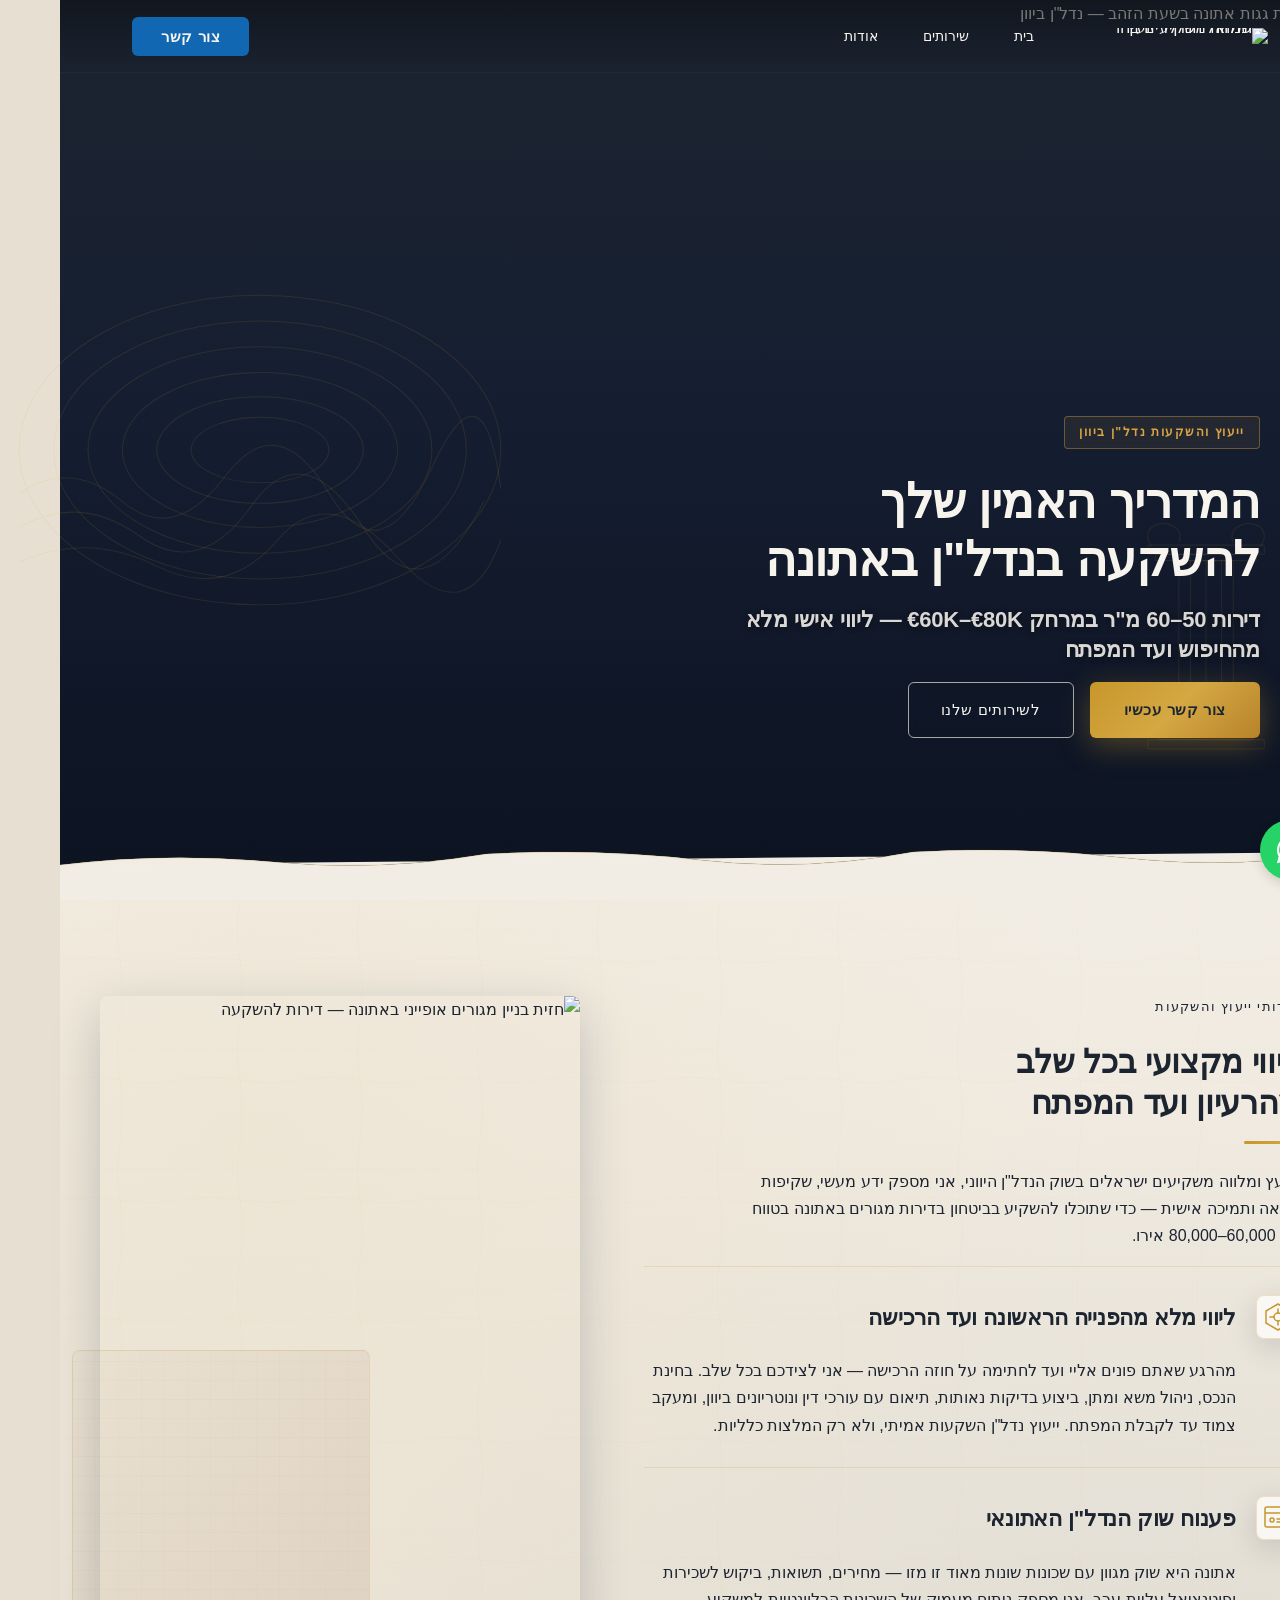
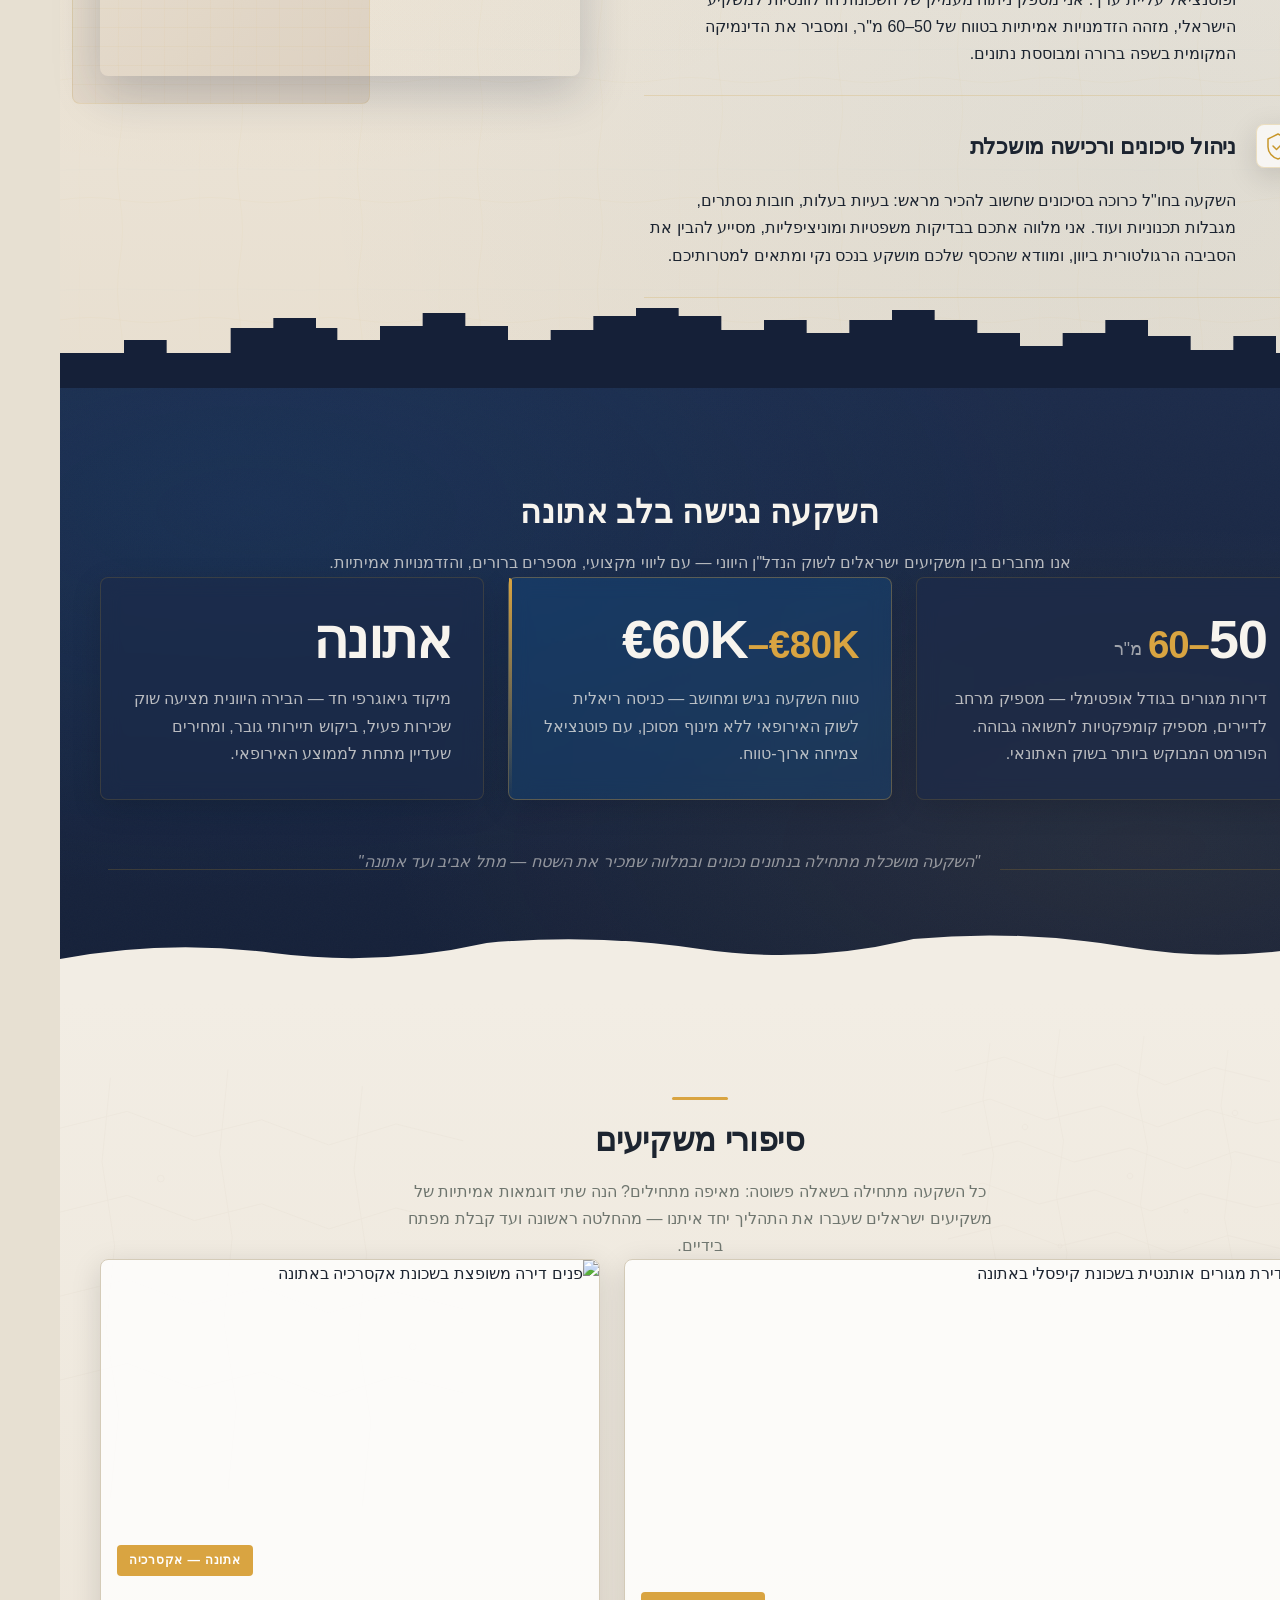
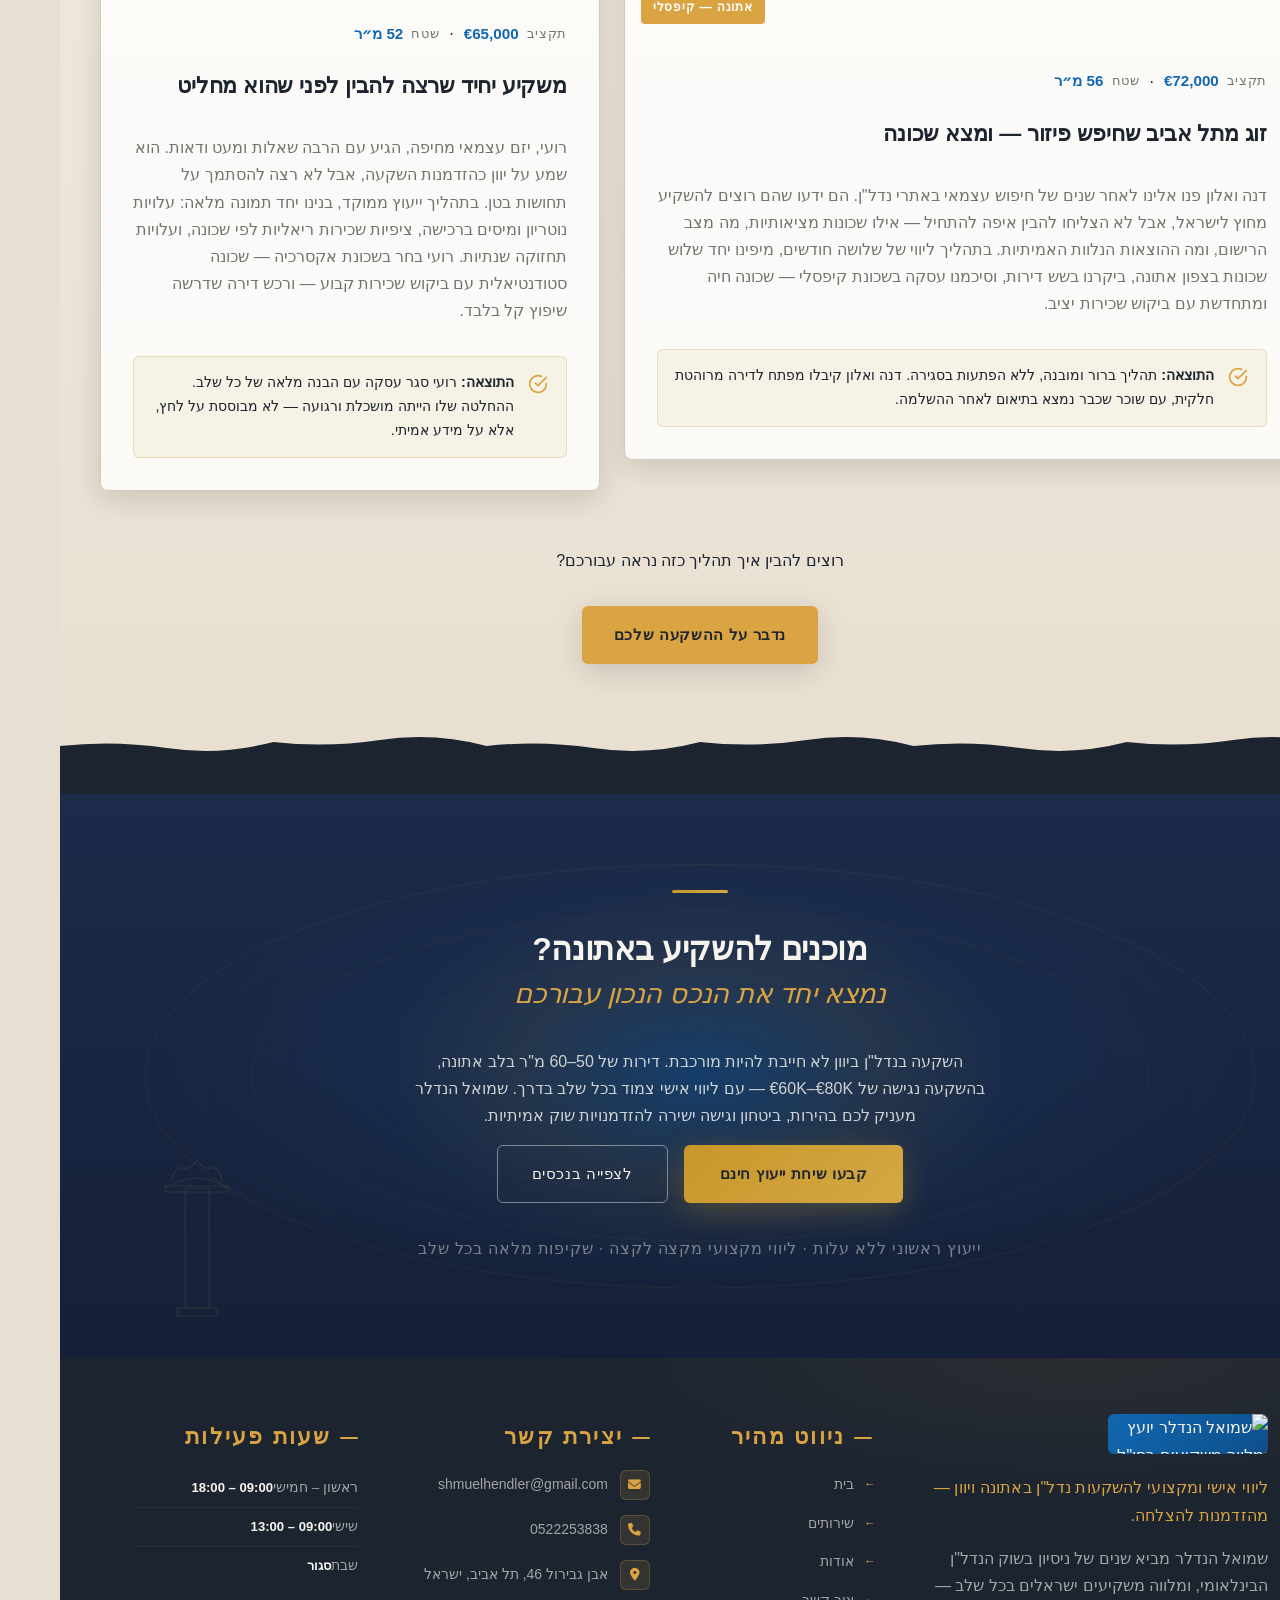
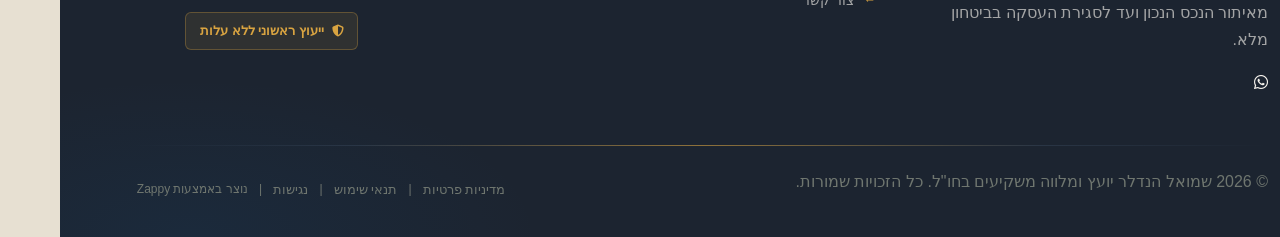
==== commit 924c5ee4: "Background sync: Progressive GitHub Sync" ====
--- a/index.html
+++ b/index.html
@@ -353,7 +353,7 @@
     </svg>
   </button>
 
-  <button class="phone-header-btn" data-phone="[business_phone]" aria-label="Call">
+  <button class="phone-header-btn" data-phone="0522253838" aria-label="Call">
     <svg width="20" height="20" viewBox="0 0 24 24" fill="currentColor">
       <path d="M22 16.92v3a2 2 0 0 1-2.18 2 19.79 19.79 0 0 1-8.63-3.07 19.5 19.5 0 0 1-6-6 19.79 19.79 0 0 1-3.07-8.67A2 2 0 0 1 4.11 2h3a2 2 0 0 1 2 1.72 12.84 12.84 0 0 0 .7 2.81 2 2 0 0 1-.45 2.11L8.09 9.91a16 16 0 0 0 6 6l1.27-1.27a2 2 0 0 1 2.11-.45 12.84 12.84 0 0 0 2.81.7A2 2 0 0 1 22 16.92z"></path>
     </svg>
@@ -795,7 +795,7 @@
         const phoneLinks = document.querySelectorAll('a[href^="tel:"]');
         const phoneNumber = phoneLinks.length > 0 
           ? phoneLinks[0].getAttribute('href').replace('tel:', '')
-          : '[business_phone]';
+          : '0522253838';
         
         window.location.href = 'tel:' + phoneNumber;
         console.log('[Navbar] Phone button clicked');
@@ -1195,9 +1195,9 @@
         <p class="footer-tagline">ליווי אישי ומקצועי להשקעות נדל"ן באתונה ויוון — מהזדמנות להצלחה.</p>
         <p class="footer-blurb">שמואל הנדלר מביא שנים של ניסיון בשוק הנדל"ן הבינלאומי, ומלווה משקיעים ישראלים בכל שלב — מאיתור הנכס הנכון ועד לסגירת העסקה בביטחון מלא.</p>
         <div class="footer-social" aria-label="רשתות חברתיות">
-          
-          
-          
+          <a href="https://wa.me/972522253838" target="_blank" rel="noopener noreferrer" aria-label="WhatsApp" class="footer-social-link">
+            <i class="fab fa-whatsapp"></i>
+          </a>
         </div>
       </div>
 
@@ -1218,14 +1218,14 @@
         <ul class="footer-contact" aria-label="פרטי יצירת קשר">
           <li>
             <span class="contact-icon"><i class="fas fa-envelope"></i></span>
-            <span class="contact-text"><a href="mailto:[business_email]">[business_email]</a></span>
+            <span class="contact-text"><a href="mailto:shmuelhendler@gmail.com">shmuelhendler@gmail.com</a></span>
           </li>
           <li>
             <span class="contact-icon"><i class="fas fa-phone"></i></span>
-            <span class="contact-text"><a href="tel:[business_phone]">[business_phone]</a></span>
+            <span class="contact-text"><a href="tel:0522253838">0522253838</a></span>
           </li>
           <li><a href="/"><span class="contact-icon"><i class="fas fa-map-marker-alt"></i></span>
-            <span class="contact-text">[business_address]</span></a></li>
+            <span class="contact-text">אבן גבירול 46, תל אביב, ישראל</span></a></li>
         </ul>
       </div>
 
@@ -1264,7 +1264,7 @@
   </div>
 </footer>
   
-  <a href="https://wa.me/[whatsapp_handle]" class="whatsapp-float" aria-label="WhatsApp">
+  <a href="https://wa.me/972522253838" class="whatsapp-float" aria-label="WhatsApp">
     <i class="fab fa-whatsapp"></i>
   </a>
   
